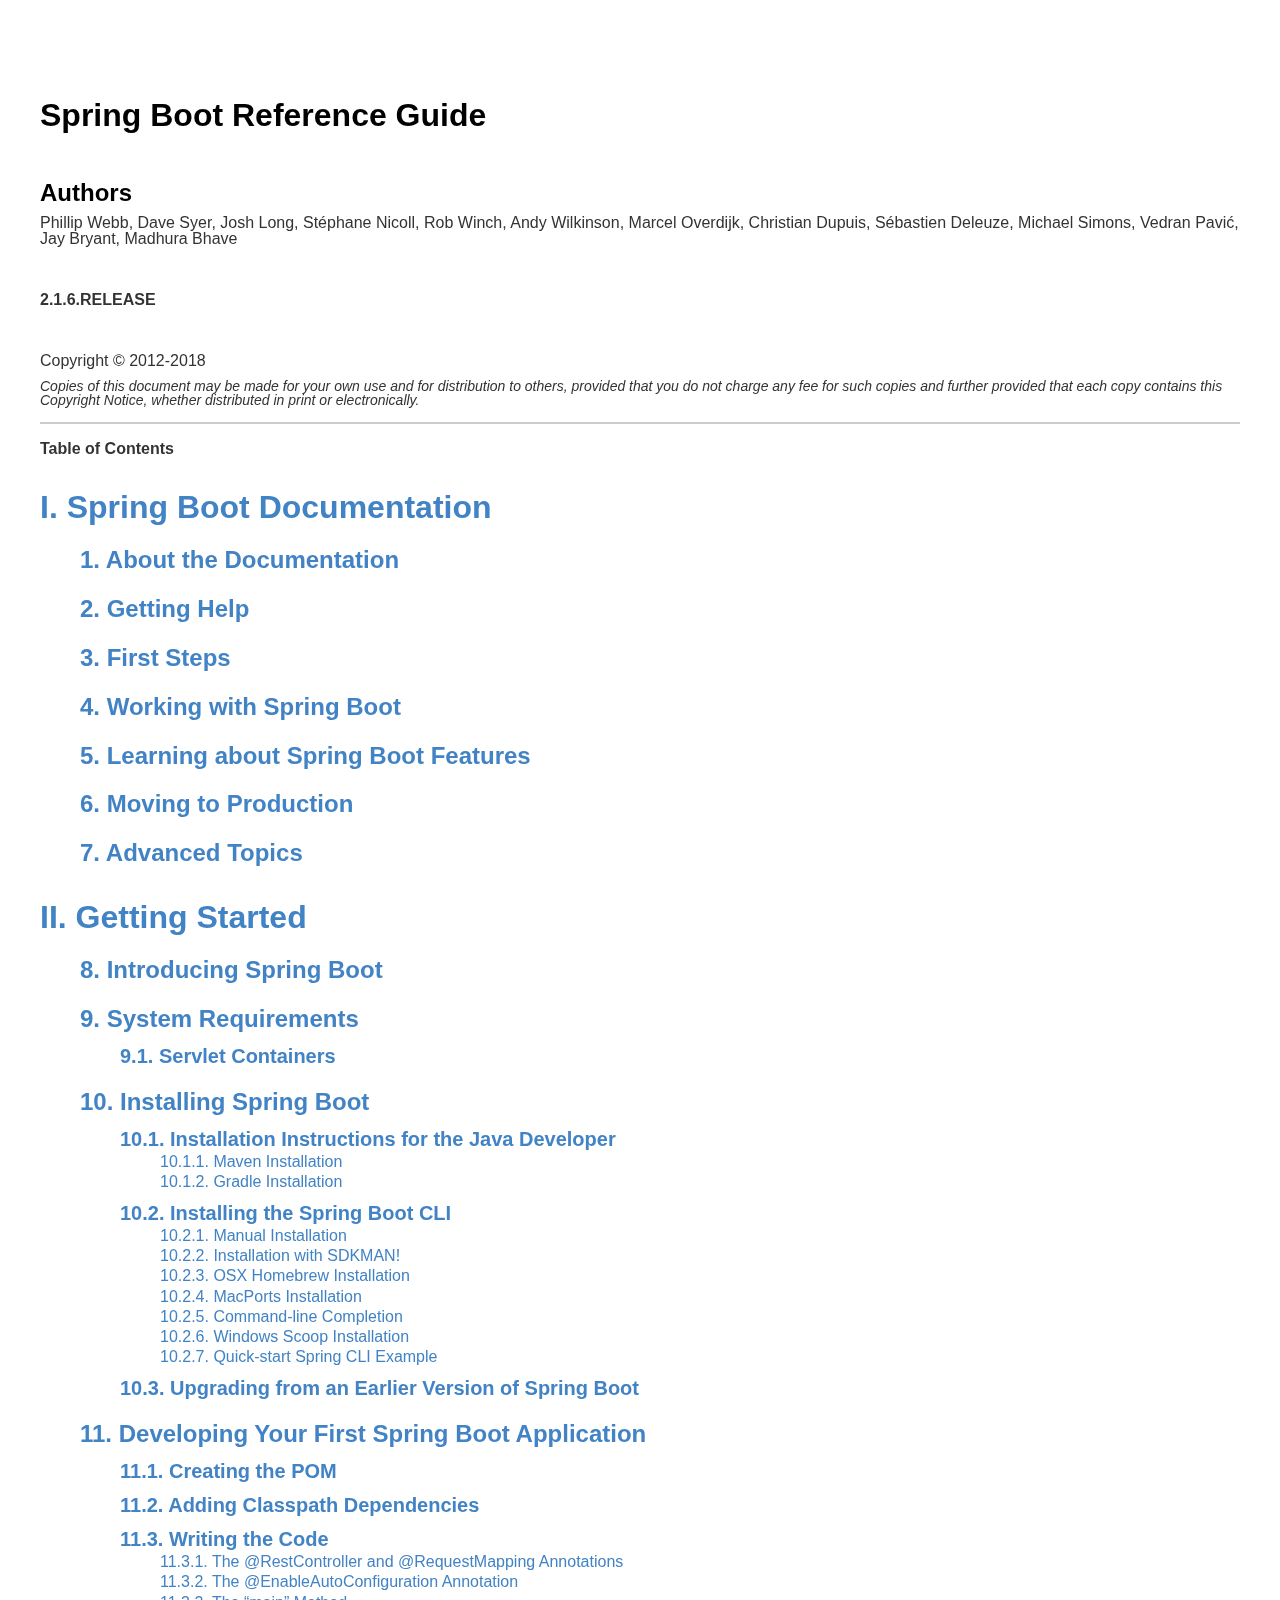
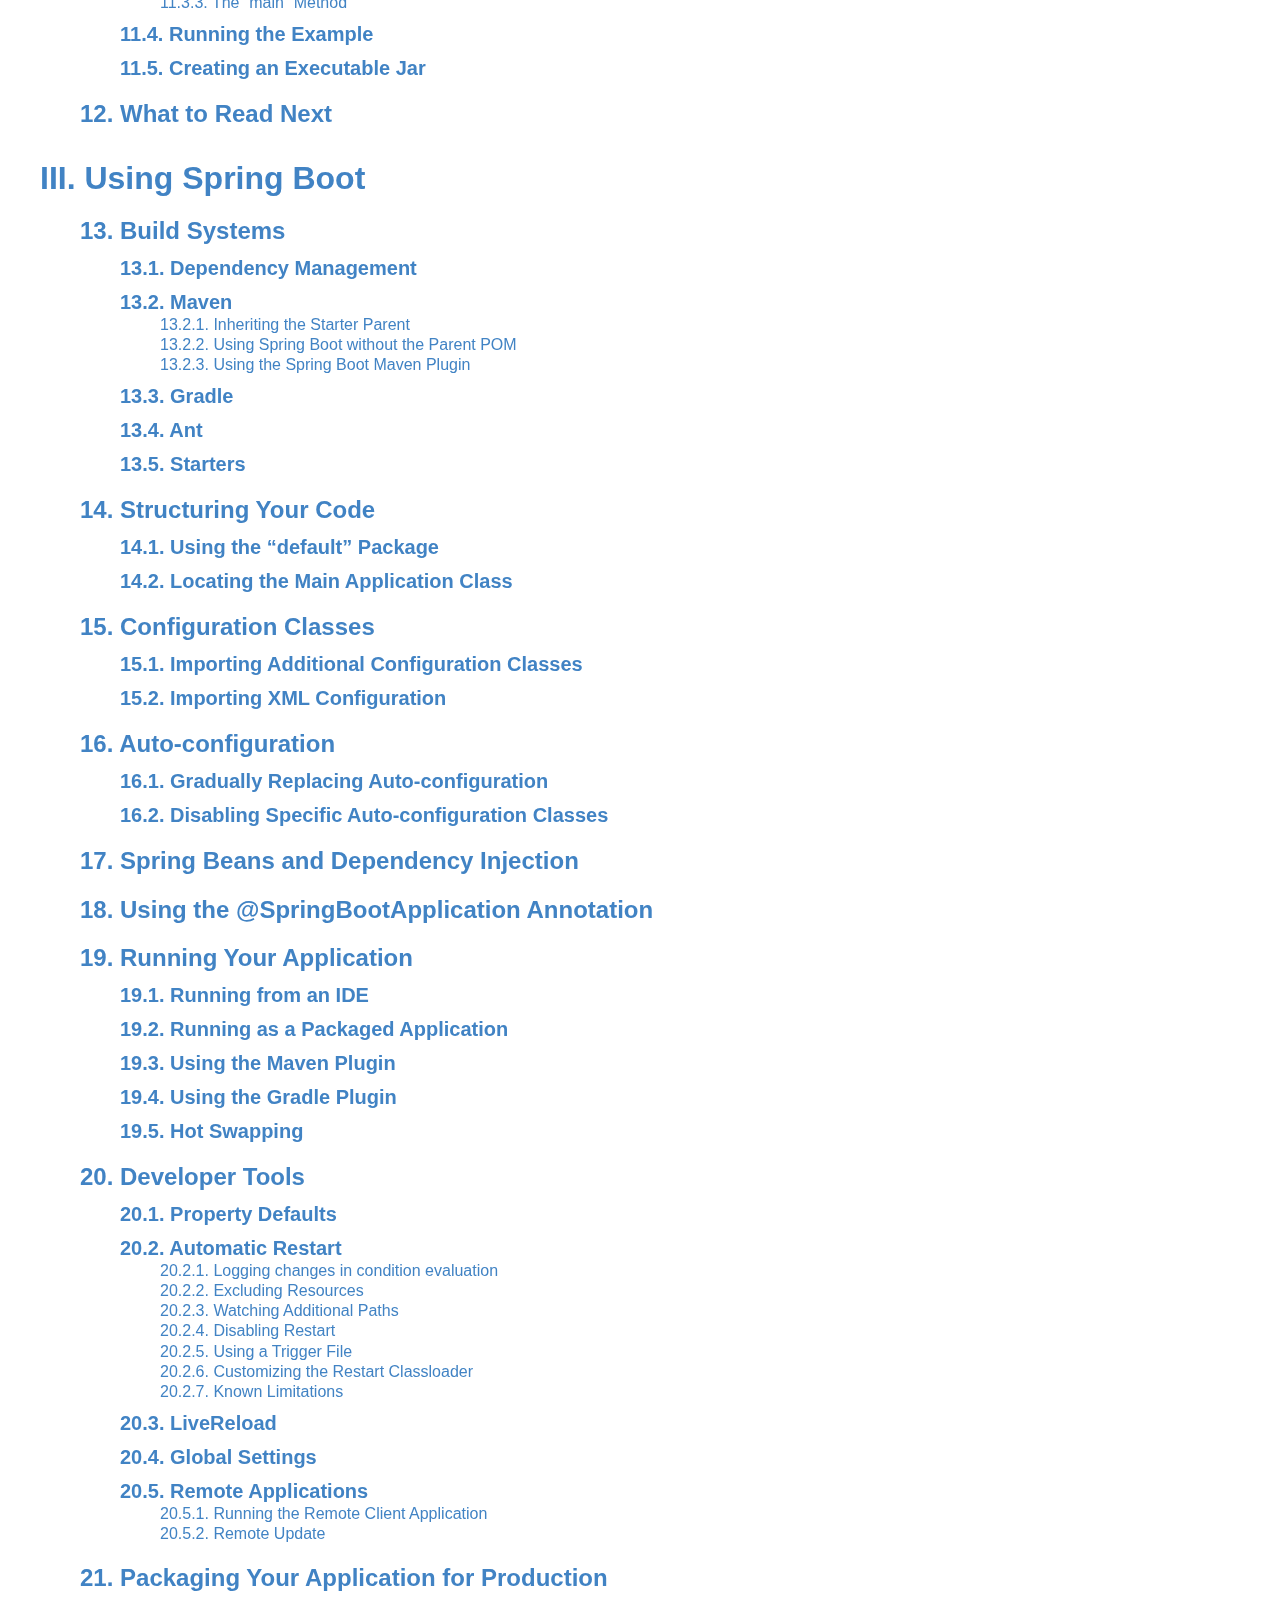
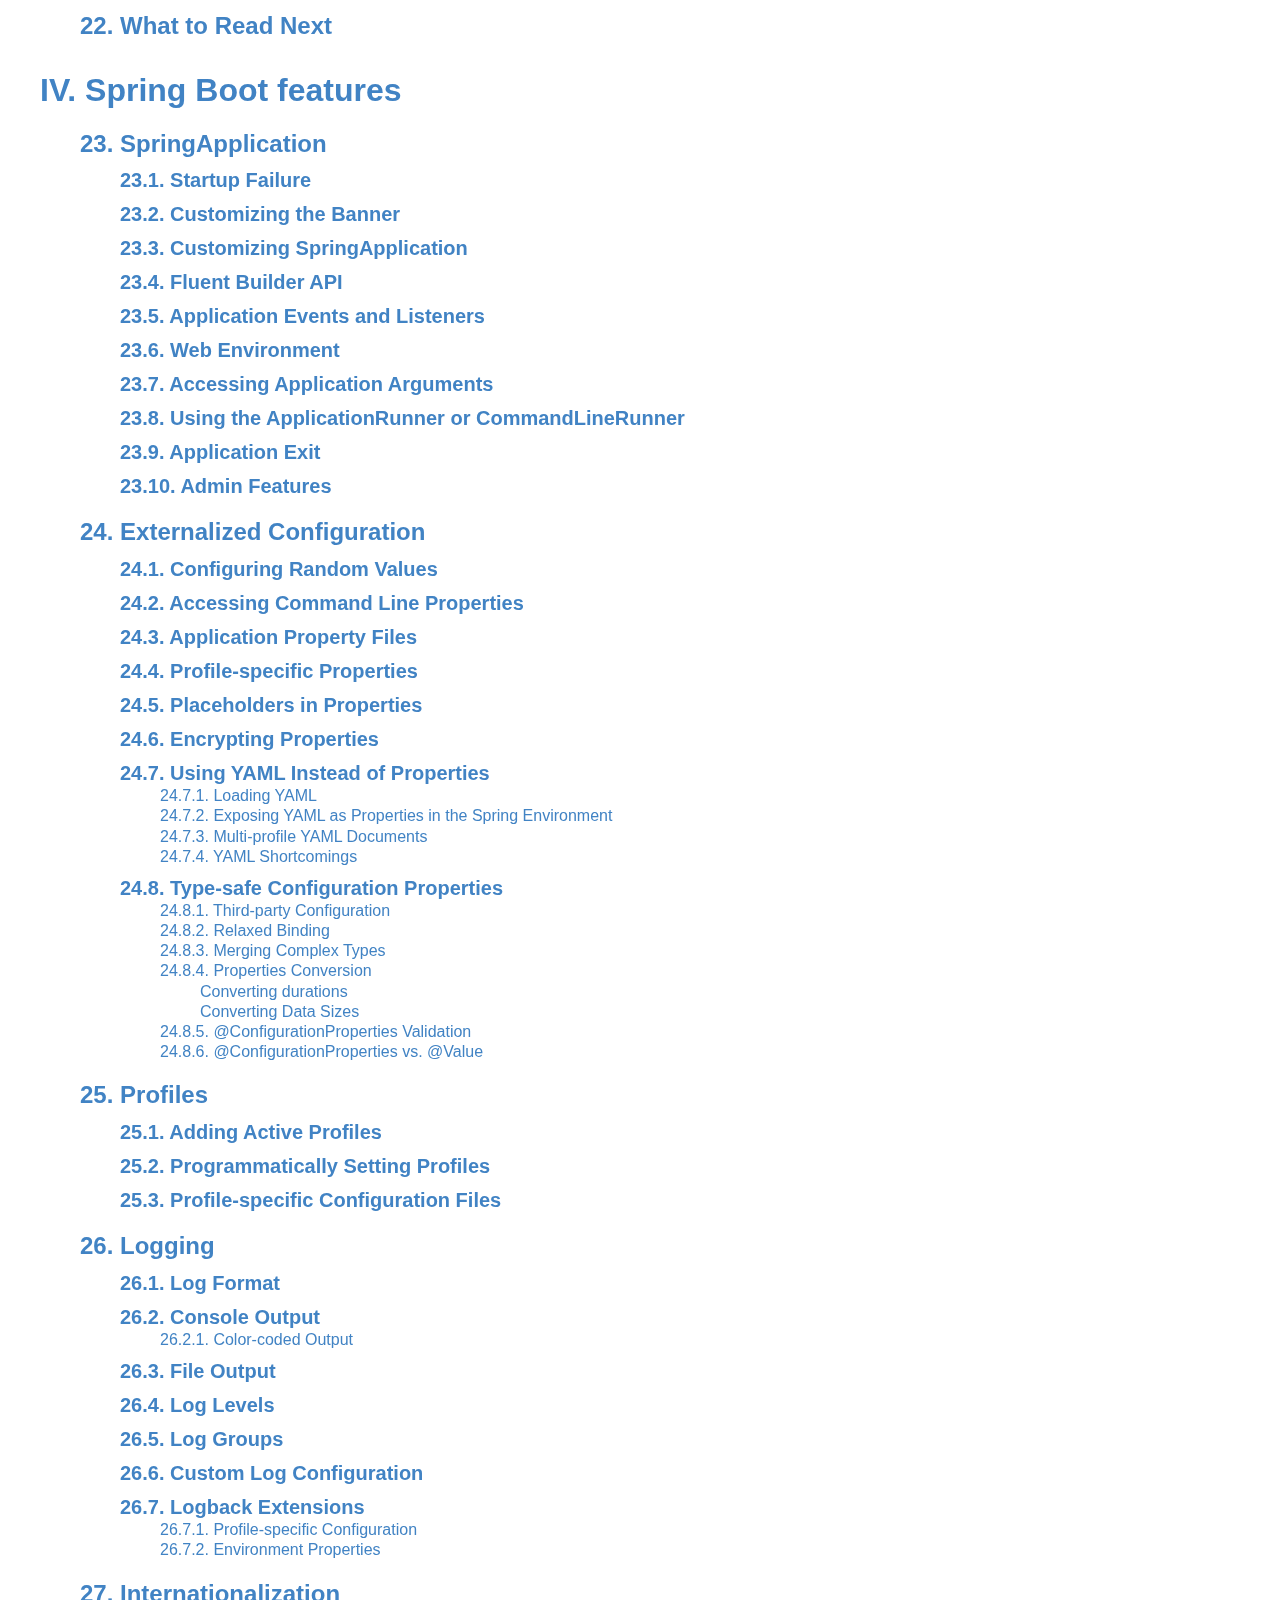
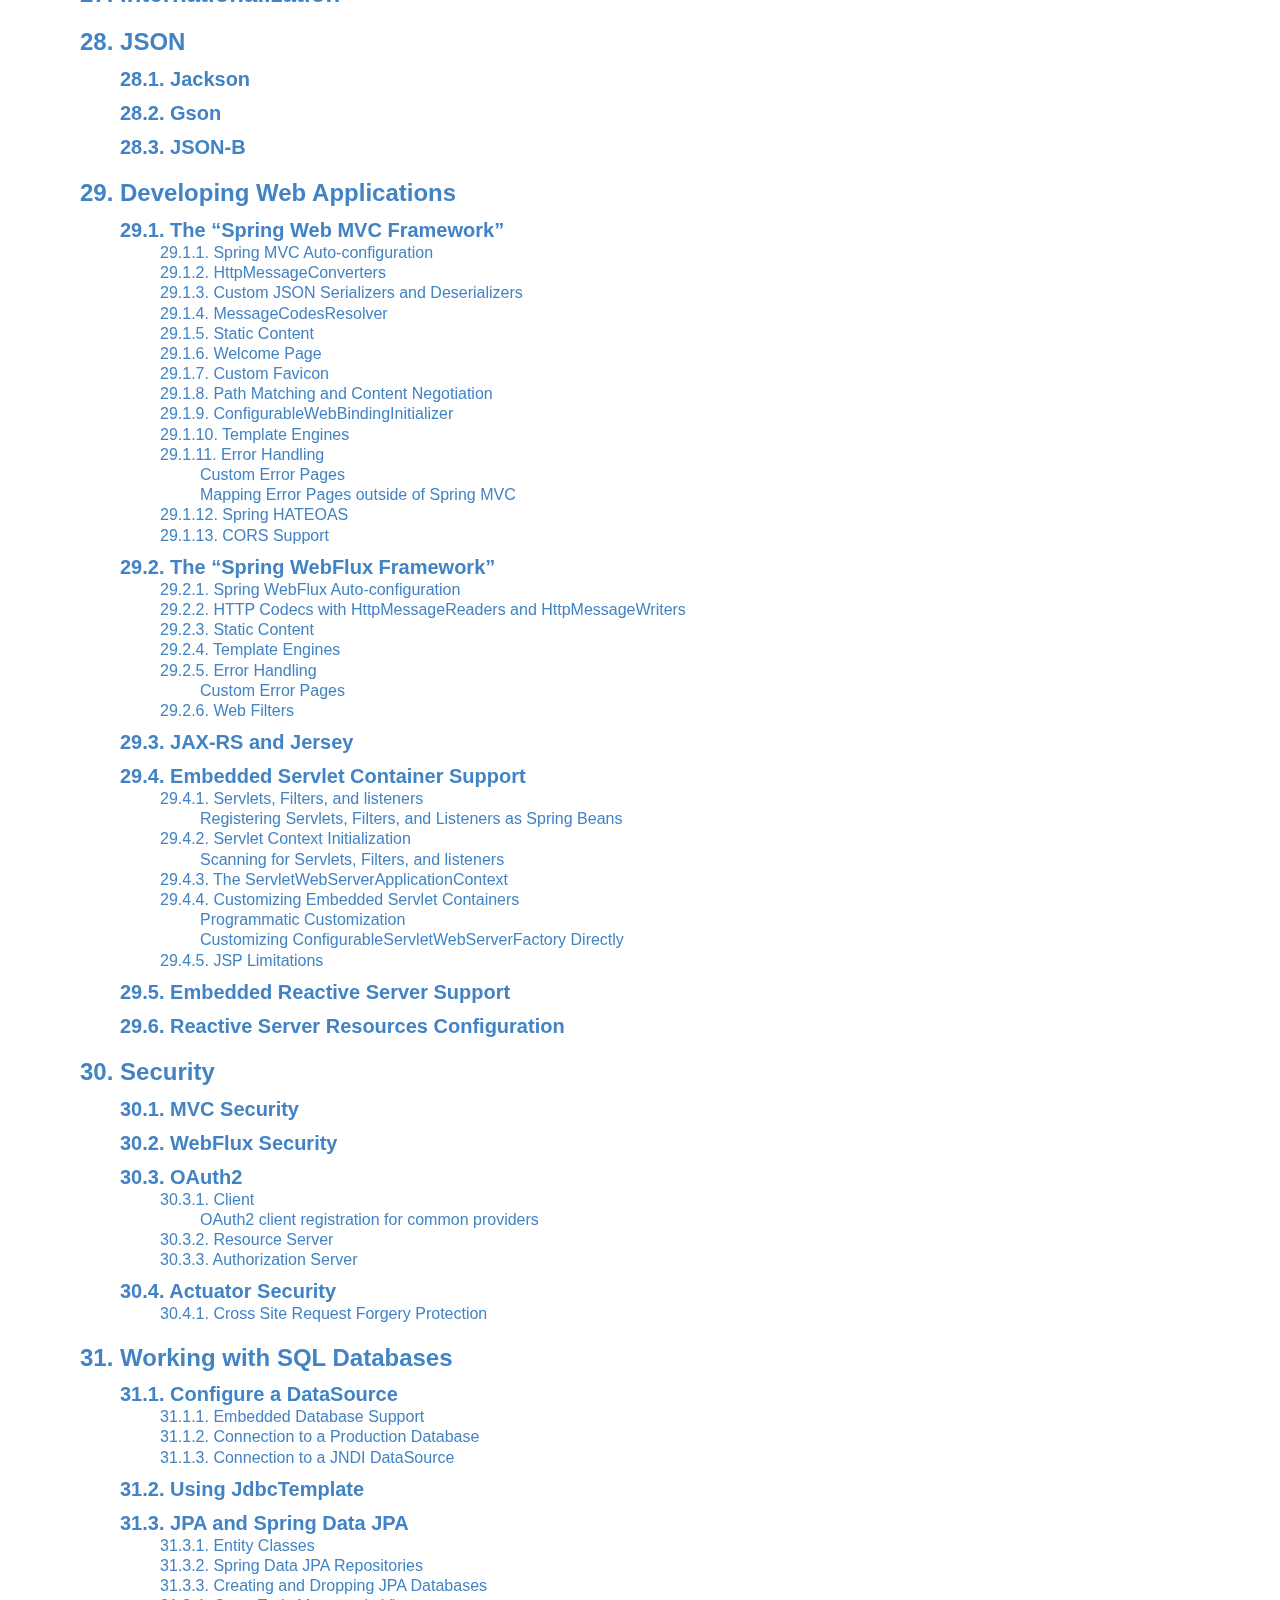
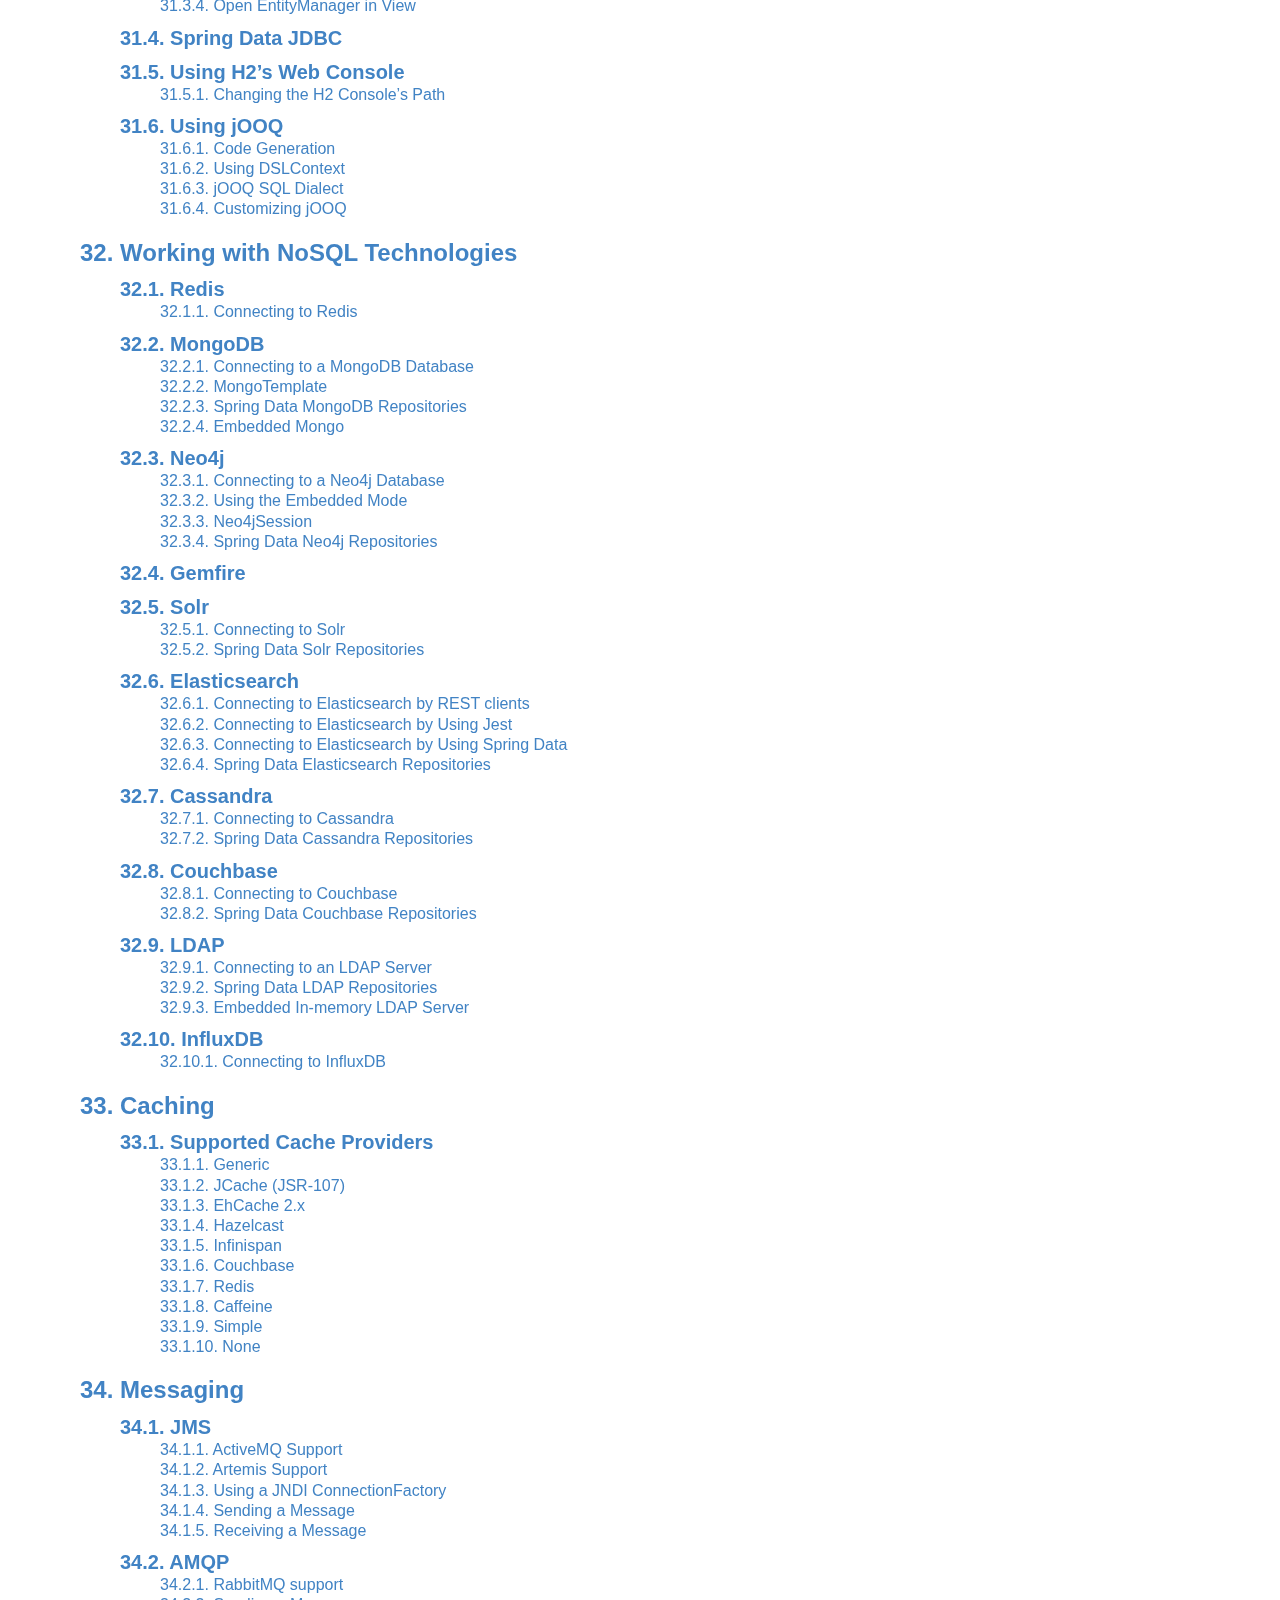
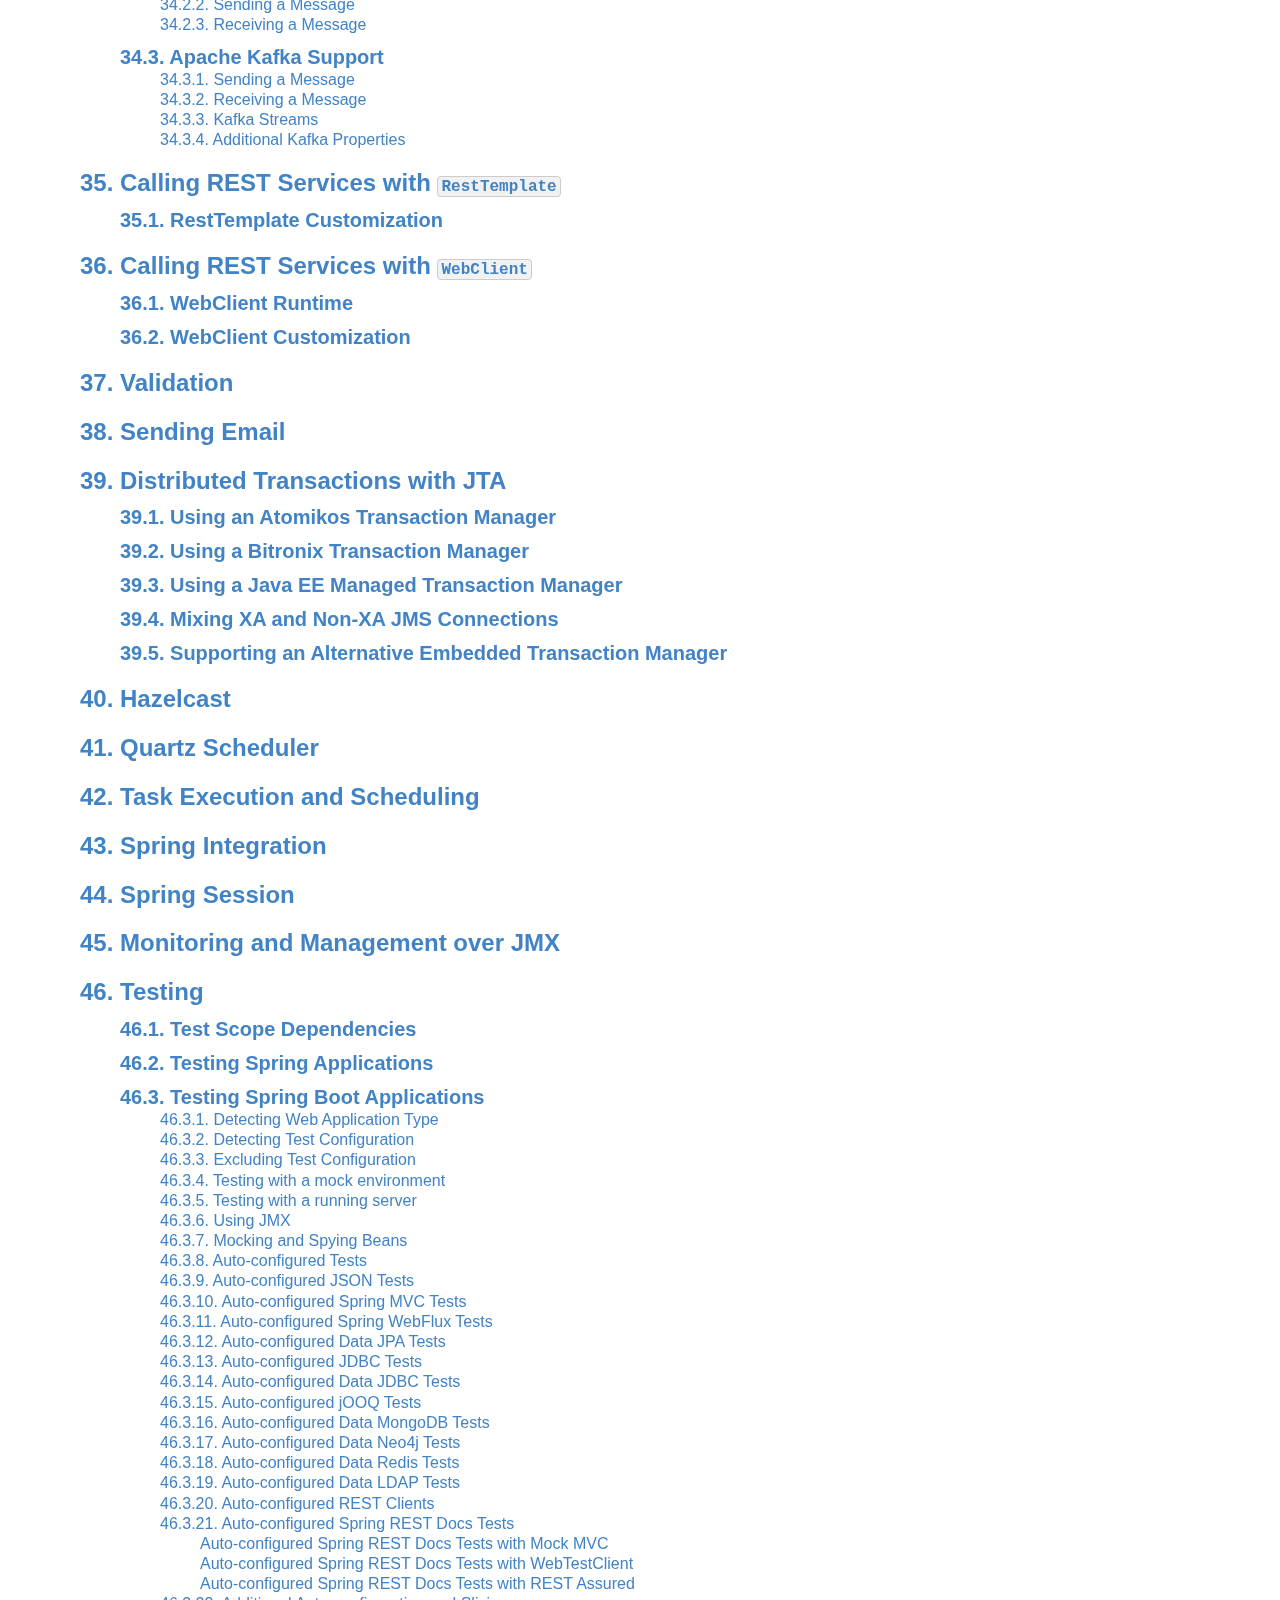
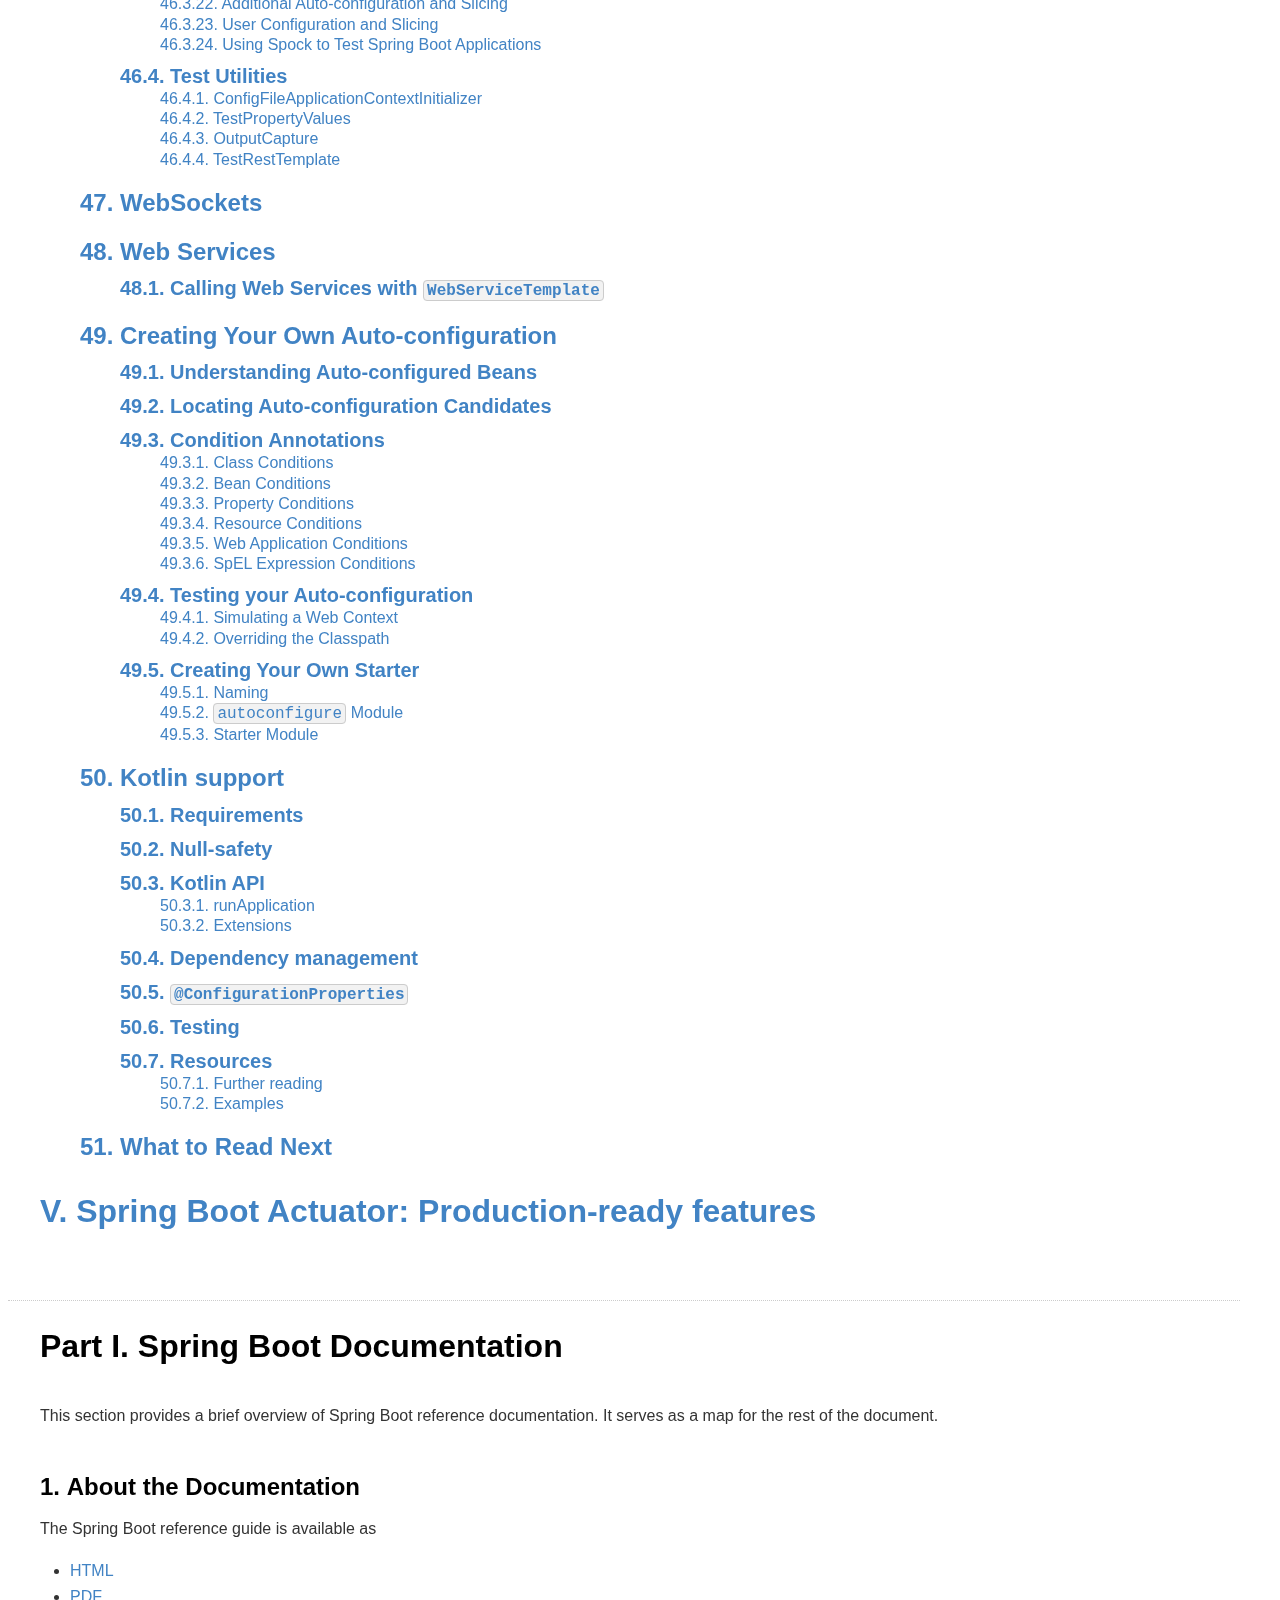
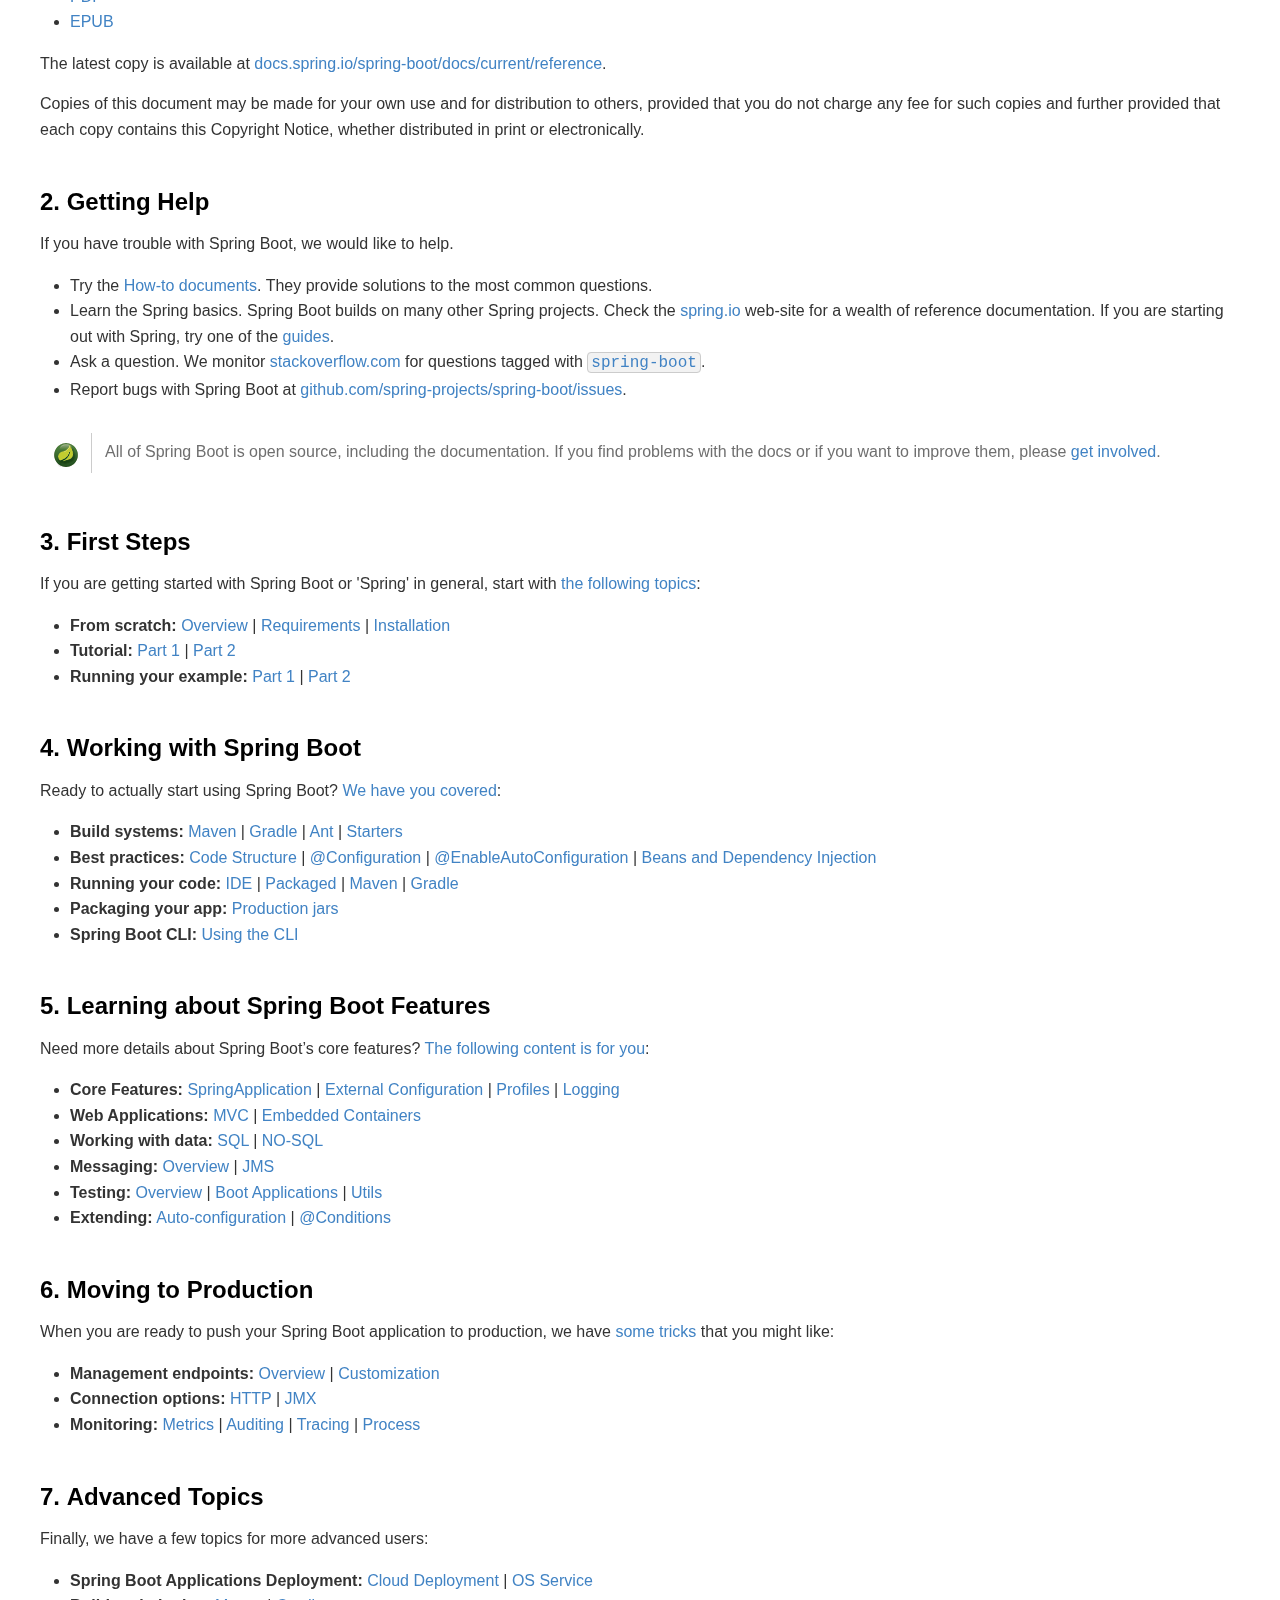
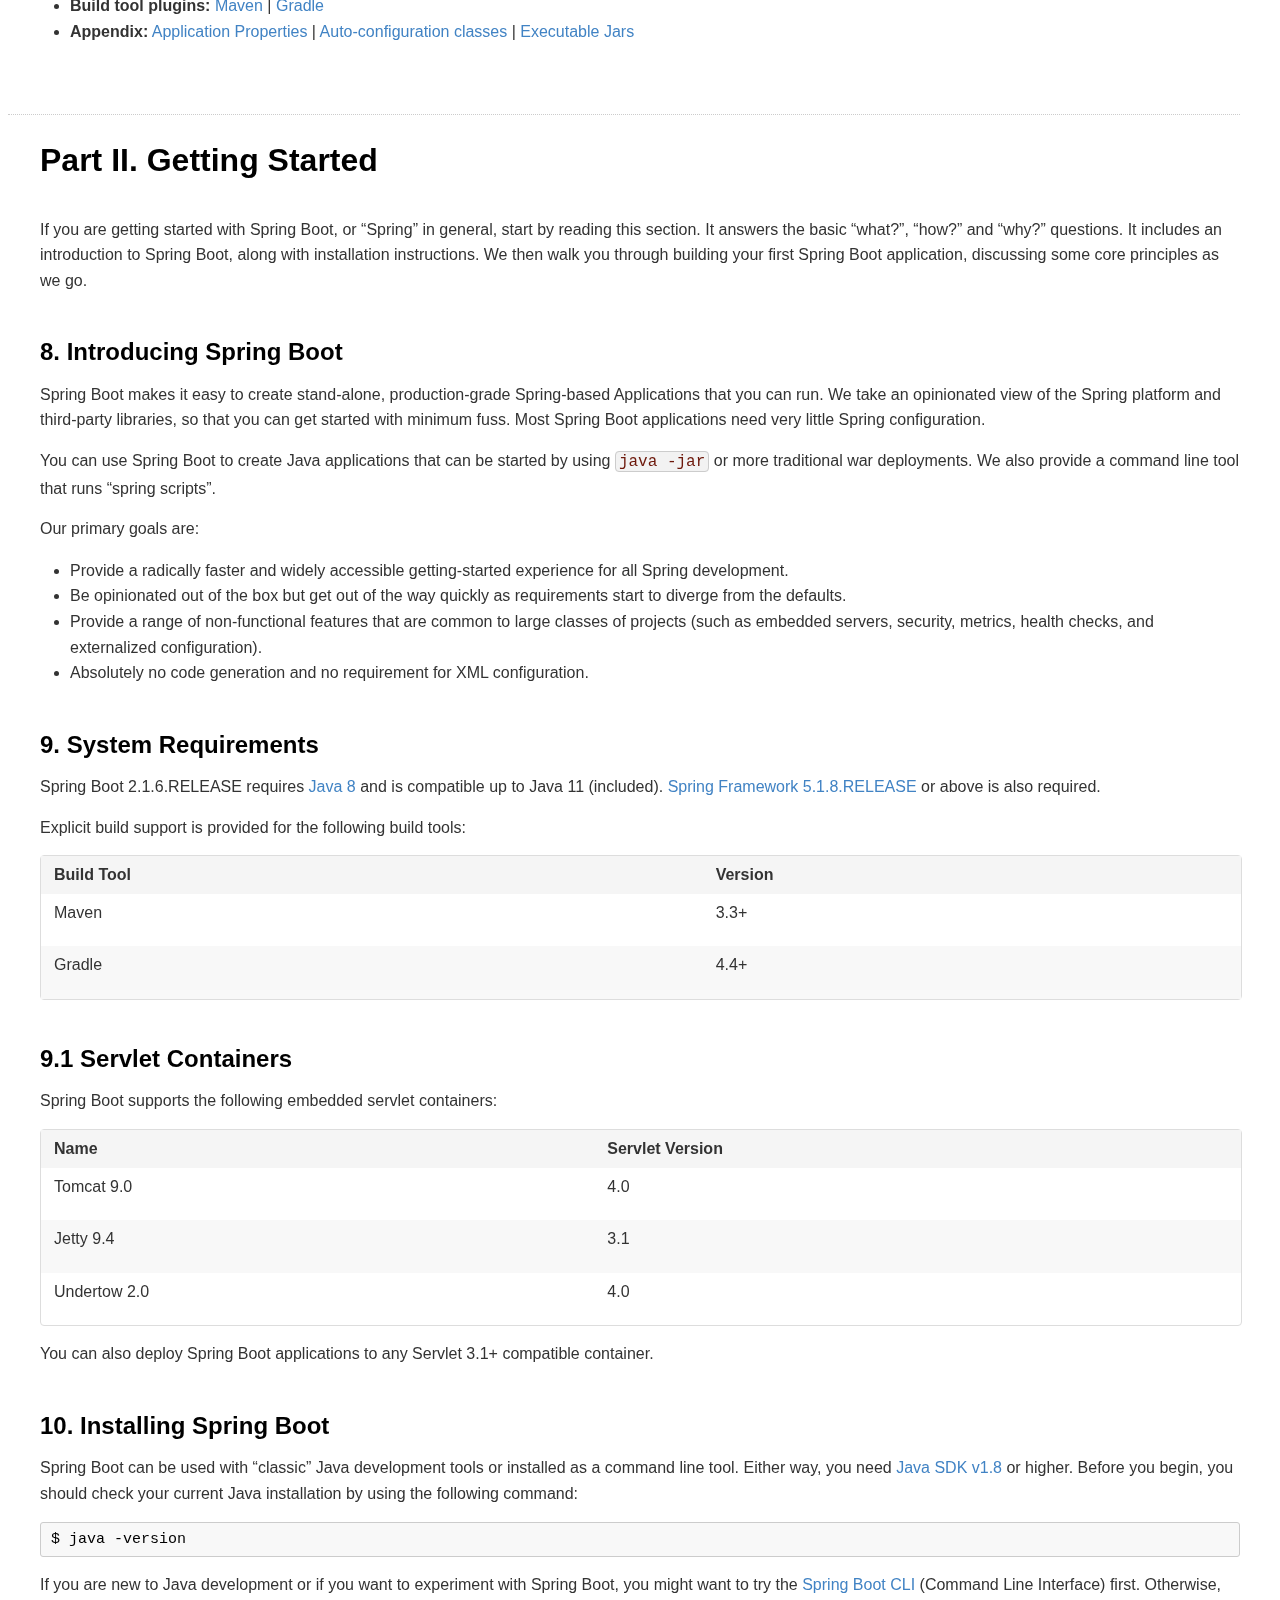
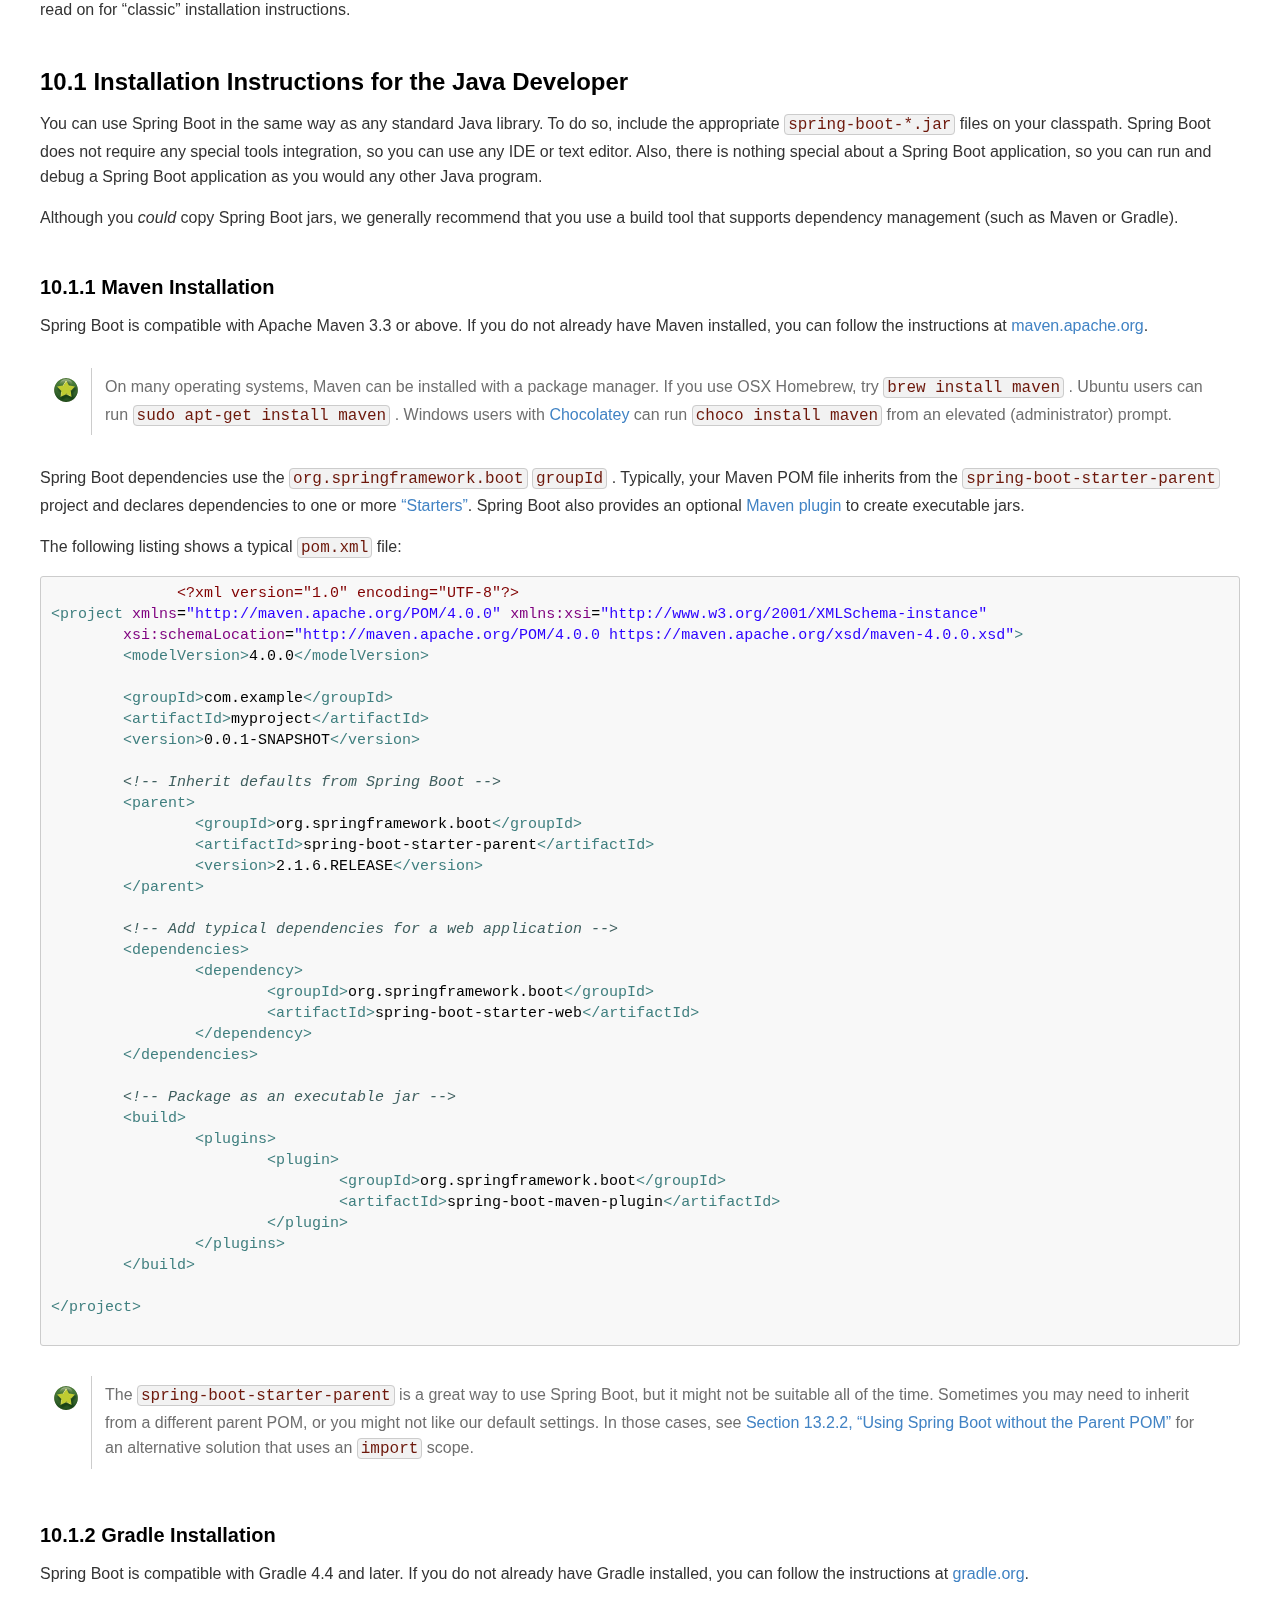
==== manual.html @ dc22542e "Add lifelong manual" ====
<!-- saved from url=(0069)https://docs.spring.io/spring-boot/docs/current/reference/htmlsingle/ -->
<html>
<head>
<meta charset="UTF-8">
<title>Lifelong Manual</title>
<!-- favicons -->
<link rel="apple-touch-icon" sizes="180x180" href="img/favicon/apple-touch-icon.png">
<link rel="icon" type="image/png" sizes="32x32" href="img/favicon/favicon-32x32.png">
<link rel="icon" type="image/png" sizes="16x16" href="img/favicon/favicon-16x16.png">
<link rel="manifest" href="img/favicon/site.webmanifest">
<link rel="mask-icon" href="img/favicon/safari-pinned-tab.svg" color="#5bbad5">
<meta name="msapplication-TileColor" content="#00aba9">
<meta name="theme-color" content="#ffffff">
<!-- Google Analytics -->
<script>
  (function(i, s, o, g, r, a, m) {
    i['GoogleAnalyticsObject'] = r;
    i[r] = i[r] || function() {
      (i[r].q = i[r].q || []).push(arguments)
    }, i[r].l = 1 * new Date();
    a = s.createElement(o), m = s.getElementsByTagName(o)[0];
    a.async = 1;
    a.src = g;
    m.parentNode.insertBefore(a, m)
  })(window, document, 'script', 'https://www.google-analytics.com/analytics.js', 'ga');

  ga('create', 'UA-XXXXX-Y', 'auto');
  ga('send', 'pageview');
</script>
<!-- End Google Analytics -->
<!-- stylesheets -->
<link rel="stylesheet" type="text/css" href="css/font-awesome.min.css">
<link rel="stylesheet" type="text/css" href="css/proxima-nova-soft.css">
<link rel="stylesheet" type="text/css" href="css/application.css">
<link rel="stylesheet" type="text/css" href="css/manual.css">
<!-- javascripts -->
<script src="https://code.jquery.com/jquery-3.4.1.min.js" integrity="sha256-CSXorXvZcTkaix6Yvo6HppcZGetbYMGWSFlBw8HfCJo=" crossorigin="anonymous"></script>
<script type="text/javascript" charset="utf-8">
  
</script>
</head>
<body bgcolor="white" text="black" link="#0000FF" vlink="#840084" alink="#0000FF">
  <div lang="en" class="book">
    <div class="titlepage">
      <div>
        <div>
          <h1 class="title">
            <a name="d0e3"></a>Spring Boot Reference Guide
          </h1>
        </div>
        <div>
          <div xmlns:d="http://docbook.org/ns/docbook" class="authorgroup">
            <h2>Authors</h2>
            <span class="author"><span class="firstname">Phillip</span> <span class="surname">Webb</span></span>, <span class="author"><span
              class="firstname">Dave</span> <span class="surname">Syer</span></span>, <span class="author"><span class="firstname">Josh</span> <span
              class="surname">Long</span></span>, <span class="author"><span class="firstname">Stéphane</span> <span class="surname">Nicoll</span></span>, <span
              class="author"><span class="firstname">Rob</span> <span class="surname">Winch</span></span>, <span class="author"><span
              class="firstname">Andy</span> <span class="surname">Wilkinson</span></span>, <span class="author"><span class="firstname">Marcel</span>
              <span class="surname">Overdijk</span></span>, <span class="author"><span class="firstname">Christian</span> <span class="surname">Dupuis</span></span>,
            <span class="author"><span class="firstname">Sébastien</span> <span class="surname">Deleuze</span></span>, <span class="author"><span
              class="firstname">Michael</span> <span class="surname">Simons</span></span>, <span class="author"><span class="firstname">Vedran</span>
              <span class="surname">Pavi&#263;</span></span>, <span class="author"><span class="firstname">Jay</span> <span class="surname">Bryant</span></span>,
            <span class="author"><span class="firstname">Madhura</span> <span class="surname">Bhave</span></span>
          </div>
        </div>
        <div>
          <p class="releaseinfo">2.1.6.RELEASE</p>
        </div>
        <div>
          <p class="copyright">Copyright © 2012-2018</p>
        </div>
        <div>
          <div class="legalnotice">
            <a name="d0e134" href="https://docs.spring.io/spring-boot/docs/current/reference/htmlsingle/#d0e134"></a>
            <p>Copies of this document may be made for your own use and for distribution to others, provided that you do not charge any fee for
              such copies and further provided that each copy contains this Copyright Notice, whether distributed in print or electronically.</p>
          </div>
        </div>
      </div>
      <hr>
    </div>
    <div class="toc">
      <p>
        <b>Table of Contents</b>
      </p>
      <dl class="toc">
        <dt>
          <span class="part"><a href="https://docs.spring.io/spring-boot/docs/current/reference/htmlsingle/#boot-documentation">I. Spring
              Boot Documentation</a></span>
        </dt>
        <dd>
          <dl>
            <dt>
              <span class="chapter"><a href="https://docs.spring.io/spring-boot/docs/current/reference/htmlsingle/#boot-documentation-about">1.
                  About the Documentation</a></span>
            </dt>
            <dt>
              <span class="chapter"><a
                href="https://docs.spring.io/spring-boot/docs/current/reference/htmlsingle/#boot-documentation-getting-help">2. Getting Help</a></span>
            </dt>
            <dt>
              <span class="chapter"><a
                href="https://docs.spring.io/spring-boot/docs/current/reference/htmlsingle/#boot-documentation-first-steps">3. First Steps</a></span>
            </dt>
            <dt>
              <span class="chapter"><a href="https://docs.spring.io/spring-boot/docs/current/reference/htmlsingle/#_working_with_spring_boot">4.
                  Working with Spring Boot</a></span>
            </dt>
            <dt>
              <span class="chapter"><a
                href="https://docs.spring.io/spring-boot/docs/current/reference/htmlsingle/#_learning_about_spring_boot_features">5. Learning
                  about Spring Boot Features</a></span>
            </dt>
            <dt>
              <span class="chapter"><a href="https://docs.spring.io/spring-boot/docs/current/reference/htmlsingle/#_moving_to_production">6.
                  Moving to Production</a></span>
            </dt>
            <dt>
              <span class="chapter"><a href="https://docs.spring.io/spring-boot/docs/current/reference/htmlsingle/#_advanced_topics">7.
                  Advanced Topics</a></span>
            </dt>
          </dl>
        </dd>
        <dt>
          <span class="part"><a href="https://docs.spring.io/spring-boot/docs/current/reference/htmlsingle/#getting-started">II. Getting
              Started</a></span>
        </dt>
        <dd>
          <dl>
            <dt>
              <span class="chapter"><a
                href="https://docs.spring.io/spring-boot/docs/current/reference/htmlsingle/#getting-started-introducing-spring-boot">8.
                  Introducing Spring Boot</a></span>
            </dt>
            <dt>
              <span class="chapter"><a
                href="https://docs.spring.io/spring-boot/docs/current/reference/htmlsingle/#getting-started-system-requirements">9. System
                  Requirements</a></span>
            </dt>
            <dd>
              <dl>
                <dt>
                  <span class="section"><a
                    href="https://docs.spring.io/spring-boot/docs/current/reference/htmlsingle/#getting-started-system-requirements-servlet-containers">9.1.
                      Servlet Containers</a></span>
                </dt>
              </dl>
            </dd>
            <dt>
              <span class="chapter"><a
                href="https://docs.spring.io/spring-boot/docs/current/reference/htmlsingle/#getting-started-installing-spring-boot">10. Installing
                  Spring Boot</a></span>
            </dt>
            <dd>
              <dl>
                <dt>
                  <span class="section"><a
                    href="https://docs.spring.io/spring-boot/docs/current/reference/htmlsingle/#getting-started-installation-instructions-for-java">10.1.
                      Installation Instructions for the Java Developer</a></span>
                </dt>
                <dd>
                  <dl>
                    <dt>
                      <span class="section"><a
                        href="https://docs.spring.io/spring-boot/docs/current/reference/htmlsingle/#getting-started-maven-installation">10.1.1.
                          Maven Installation</a></span>
                    </dt>
                    <dt>
                      <span class="section"><a
                        href="https://docs.spring.io/spring-boot/docs/current/reference/htmlsingle/#getting-started-gradle-installation">10.1.2.
                          Gradle Installation</a></span>
                    </dt>
                  </dl>
                </dd>
                <dt>
                  <span class="section"><a
                    href="https://docs.spring.io/spring-boot/docs/current/reference/htmlsingle/#getting-started-installing-the-cli">10.2.
                      Installing the Spring Boot CLI</a></span>
                </dt>
                <dd>
                  <dl>
                    <dt>
                      <span class="section"><a
                        href="https://docs.spring.io/spring-boot/docs/current/reference/htmlsingle/#getting-started-manual-cli-installation">10.2.1.
                          Manual Installation</a></span>
                    </dt>
                    <dt>
                      <span class="section"><a
                        href="https://docs.spring.io/spring-boot/docs/current/reference/htmlsingle/#getting-started-sdkman-cli-installation">10.2.2.
                          Installation with SDKMAN!</a></span>
                    </dt>
                    <dt>
                      <span class="section"><a
                        href="https://docs.spring.io/spring-boot/docs/current/reference/htmlsingle/#getting-started-homebrew-cli-installation">10.2.3.
                          OSX Homebrew Installation</a></span>
                    </dt>
                    <dt>
                      <span class="section"><a
                        href="https://docs.spring.io/spring-boot/docs/current/reference/htmlsingle/#getting-started-macports-cli-installation">10.2.4.
                          MacPorts Installation</a></span>
                    </dt>
                    <dt>
                      <span class="section"><a
                        href="https://docs.spring.io/spring-boot/docs/current/reference/htmlsingle/#getting-started-cli-command-line-completion">10.2.5.
                          Command-line Completion</a></span>
                    </dt>
                    <dt>
                      <span class="section"><a
                        href="https://docs.spring.io/spring-boot/docs/current/reference/htmlsingle/#getting-started-scoop-cli-installation">10.2.6.
                          Windows Scoop Installation</a></span>
                    </dt>
                    <dt>
                      <span class="section"><a
                        href="https://docs.spring.io/spring-boot/docs/current/reference/htmlsingle/#getting-started-cli-example">10.2.7.
                          Quick-start Spring CLI Example</a></span>
                    </dt>
                  </dl>
                </dd>
                <dt>
                  <span class="section"><a
                    href="https://docs.spring.io/spring-boot/docs/current/reference/htmlsingle/#getting-started-upgrading-from-an-earlier-version">10.3.
                      Upgrading from an Earlier Version of Spring Boot</a></span>
                </dt>
              </dl>
            </dd>
            <dt>
              <span class="chapter"><a
                href="https://docs.spring.io/spring-boot/docs/current/reference/htmlsingle/#getting-started-first-application">11. Developing Your
                  First Spring Boot Application</a></span>
            </dt>
            <dd>
              <dl>
                <dt>
                  <span class="section"><a
                    href="https://docs.spring.io/spring-boot/docs/current/reference/htmlsingle/#getting-started-first-application-pom">11.1.
                      Creating the POM</a></span>
                </dt>
                <dt>
                  <span class="section"><a
                    href="https://docs.spring.io/spring-boot/docs/current/reference/htmlsingle/#getting-started-first-application-dependencies">11.2.
                      Adding Classpath Dependencies</a></span>
                </dt>
                <dt>
                  <span class="section"><a
                    href="https://docs.spring.io/spring-boot/docs/current/reference/htmlsingle/#getting-started-first-application-code">11.3.
                      Writing the Code</a></span>
                </dt>
                <dd>
                  <dl>
                    <dt>
                      <span class="section"><a
                        href="https://docs.spring.io/spring-boot/docs/current/reference/htmlsingle/#getting-started-first-application-annotations">11.3.1.
                          The @RestController and @RequestMapping Annotations</a></span>
                    </dt>
                    <dt>
                      <span class="section"><a
                        href="https://docs.spring.io/spring-boot/docs/current/reference/htmlsingle/#getting-started-first-application-auto-configuration">11.3.2.
                          The @EnableAutoConfiguration Annotation</a></span>
                    </dt>
                    <dt>
                      <span class="section"><a
                        href="https://docs.spring.io/spring-boot/docs/current/reference/htmlsingle/#getting-started-first-application-main-method">11.3.3.
                          The “main” Method</a></span>
                    </dt>
                  </dl>
                </dd>
                <dt>
                  <span class="section"><a
                    href="https://docs.spring.io/spring-boot/docs/current/reference/htmlsingle/#getting-started-first-application-run">11.4.
                      Running the Example</a></span>
                </dt>
                <dt>
                  <span class="section"><a
                    href="https://docs.spring.io/spring-boot/docs/current/reference/htmlsingle/#getting-started-first-application-executable-jar">11.5.
                      Creating an Executable Jar</a></span>
                </dt>
              </dl>
            </dd>
            <dt>
              <span class="chapter"><a href="https://docs.spring.io/spring-boot/docs/current/reference/htmlsingle/#getting-started-whats-next">12.
                  What to Read Next</a></span>
            </dt>
          </dl>
        </dd>
        <dt>
          <span class="part"><a href="https://docs.spring.io/spring-boot/docs/current/reference/htmlsingle/#using-boot">III. Using Spring
              Boot</a></span>
        </dt>
        <dd>
          <dl>
            <dt>
              <span class="chapter"><a href="https://docs.spring.io/spring-boot/docs/current/reference/htmlsingle/#using-boot-build-systems">13.
                  Build Systems</a></span>
            </dt>
            <dd>
              <dl>
                <dt>
                  <span class="section"><a
                    href="https://docs.spring.io/spring-boot/docs/current/reference/htmlsingle/#using-boot-dependency-management">13.1. Dependency
                      Management</a></span>
                </dt>
                <dt>
                  <span class="section"><a href="https://docs.spring.io/spring-boot/docs/current/reference/htmlsingle/#using-boot-maven">13.2.
                      Maven</a></span>
                </dt>
                <dd>
                  <dl>
                    <dt>
                      <span class="section"><a
                        href="https://docs.spring.io/spring-boot/docs/current/reference/htmlsingle/#using-boot-maven-parent-pom">13.2.1.
                          Inheriting the Starter Parent</a></span>
                    </dt>
                    <dt>
                      <span class="section"><a
                        href="https://docs.spring.io/spring-boot/docs/current/reference/htmlsingle/#using-boot-maven-without-a-parent">13.2.2.
                          Using Spring Boot without the Parent POM</a></span>
                    </dt>
                    <dt>
                      <span class="section"><a
                        href="https://docs.spring.io/spring-boot/docs/current/reference/htmlsingle/#using-boot-maven-plugin">13.2.3. Using the
                          Spring Boot Maven Plugin</a></span>
                    </dt>
                  </dl>
                </dd>
                <dt>
                  <span class="section"><a href="https://docs.spring.io/spring-boot/docs/current/reference/htmlsingle/#using-boot-gradle">13.3.
                      Gradle</a></span>
                </dt>
                <dt>
                  <span class="section"><a href="https://docs.spring.io/spring-boot/docs/current/reference/htmlsingle/#using-boot-ant">13.4.
                      Ant</a></span>
                </dt>
                <dt>
                  <span class="section"><a href="https://docs.spring.io/spring-boot/docs/current/reference/htmlsingle/#using-boot-starter">13.5.
                      Starters</a></span>
                </dt>
              </dl>
            </dd>
            <dt>
              <span class="chapter"><a
                href="https://docs.spring.io/spring-boot/docs/current/reference/htmlsingle/#using-boot-structuring-your-code">14. Structuring Your
                  Code</a></span>
            </dt>
            <dd>
              <dl>
                <dt>
                  <span class="section"><a
                    href="https://docs.spring.io/spring-boot/docs/current/reference/htmlsingle/#using-boot-using-the-default-package">14.1. Using
                      the “default” Package</a></span>
                </dt>
                <dt>
                  <span class="section"><a
                    href="https://docs.spring.io/spring-boot/docs/current/reference/htmlsingle/#using-boot-locating-the-main-class">14.2. Locating
                      the Main Application Class</a></span>
                </dt>
              </dl>
            </dd>
            <dt>
              <span class="chapter"><a
                href="https://docs.spring.io/spring-boot/docs/current/reference/htmlsingle/#using-boot-configuration-classes">15. Configuration
                  Classes</a></span>
            </dt>
            <dd>
              <dl>
                <dt>
                  <span class="section"><a
                    href="https://docs.spring.io/spring-boot/docs/current/reference/htmlsingle/#using-boot-importing-configuration">15.1.
                      Importing Additional Configuration Classes</a></span>
                </dt>
                <dt>
                  <span class="section"><a
                    href="https://docs.spring.io/spring-boot/docs/current/reference/htmlsingle/#using-boot-importing-xml-configuration">15.2.
                      Importing XML Configuration</a></span>
                </dt>
              </dl>
            </dd>
            <dt>
              <span class="chapter"><a
                href="https://docs.spring.io/spring-boot/docs/current/reference/htmlsingle/#using-boot-auto-configuration">16. Auto-configuration</a></span>
            </dt>
            <dd>
              <dl>
                <dt>
                  <span class="section"><a
                    href="https://docs.spring.io/spring-boot/docs/current/reference/htmlsingle/#using-boot-replacing-auto-configuration">16.1.
                      Gradually Replacing Auto-configuration</a></span>
                </dt>
                <dt>
                  <span class="section"><a
                    href="https://docs.spring.io/spring-boot/docs/current/reference/htmlsingle/#using-boot-disabling-specific-auto-configuration">16.2.
                      Disabling Specific Auto-configuration Classes</a></span>
                </dt>
              </dl>
            </dd>
            <dt>
              <span class="chapter"><a
                href="https://docs.spring.io/spring-boot/docs/current/reference/htmlsingle/#using-boot-spring-beans-and-dependency-injection">17.
                  Spring Beans and Dependency Injection</a></span>
            </dt>
            <dt>
              <span class="chapter"><a
                href="https://docs.spring.io/spring-boot/docs/current/reference/htmlsingle/#using-boot-using-springbootapplication-annotation">18.
                  Using the @SpringBootApplication Annotation</a></span>
            </dt>
            <dt>
              <span class="chapter"><a
                href="https://docs.spring.io/spring-boot/docs/current/reference/htmlsingle/#using-boot-running-your-application">19. Running Your
                  Application</a></span>
            </dt>
            <dd>
              <dl>
                <dt>
                  <span class="section"><a
                    href="https://docs.spring.io/spring-boot/docs/current/reference/htmlsingle/#using-boot-running-from-an-ide">19.1. Running from
                      an IDE</a></span>
                </dt>
                <dt>
                  <span class="section"><a
                    href="https://docs.spring.io/spring-boot/docs/current/reference/htmlsingle/#using-boot-running-as-a-packaged-application">19.2.
                      Running as a Packaged Application</a></span>
                </dt>
                <dt>
                  <span class="section"><a
                    href="https://docs.spring.io/spring-boot/docs/current/reference/htmlsingle/#using-boot-running-with-the-maven-plugin">19.3.
                      Using the Maven Plugin</a></span>
                </dt>
                <dt>
                  <span class="section"><a
                    href="https://docs.spring.io/spring-boot/docs/current/reference/htmlsingle/#using-boot-running-with-the-gradle-plugin">19.4.
                      Using the Gradle Plugin</a></span>
                </dt>
                <dt>
                  <span class="section"><a href="https://docs.spring.io/spring-boot/docs/current/reference/htmlsingle/#using-boot-hot-swapping">19.5.
                      Hot Swapping</a></span>
                </dt>
              </dl>
            </dd>
            <dt>
              <span class="chapter"><a href="https://docs.spring.io/spring-boot/docs/current/reference/htmlsingle/#using-boot-devtools">20.
                  Developer Tools</a></span>
            </dt>
            <dd>
              <dl>
                <dt>
                  <span class="section"><a
                    href="https://docs.spring.io/spring-boot/docs/current/reference/htmlsingle/#using-boot-devtools-property-defaults">20.1.
                      Property Defaults</a></span>
                </dt>
                <dt>
                  <span class="section"><a
                    href="https://docs.spring.io/spring-boot/docs/current/reference/htmlsingle/#using-boot-devtools-restart">20.2. Automatic
                      Restart</a></span>
                </dt>
                <dd>
                  <dl>
                    <dt>
                      <span class="section"><a
                        href="https://docs.spring.io/spring-boot/docs/current/reference/htmlsingle/#using-boot-devtools-restart-logging-condition-delta">20.2.1.
                          Logging changes in condition evaluation</a></span>
                    </dt>
                    <dt>
                      <span class="section"><a
                        href="https://docs.spring.io/spring-boot/docs/current/reference/htmlsingle/#using-boot-devtools-restart-exclude">20.2.2.
                          Excluding Resources</a></span>
                    </dt>
                    <dt>
                      <span class="section"><a
                        href="https://docs.spring.io/spring-boot/docs/current/reference/htmlsingle/#using-boot-devtools-restart-additional-paths">20.2.3.
                          Watching Additional Paths</a></span>
                    </dt>
                    <dt>
                      <span class="section"><a
                        href="https://docs.spring.io/spring-boot/docs/current/reference/htmlsingle/#using-boot-devtools-restart-disable">20.2.4.
                          Disabling Restart</a></span>
                    </dt>
                    <dt>
                      <span class="section"><a
                        href="https://docs.spring.io/spring-boot/docs/current/reference/htmlsingle/#using-boot-devtools-restart-triggerfile">20.2.5.
                          Using a Trigger File</a></span>
                    </dt>
                    <dt>
                      <span class="section"><a
                        href="https://docs.spring.io/spring-boot/docs/current/reference/htmlsingle/#using-boot-devtools-customizing-classload">20.2.6.
                          Customizing the Restart Classloader</a></span>
                    </dt>
                    <dt>
                      <span class="section"><a
                        href="https://docs.spring.io/spring-boot/docs/current/reference/htmlsingle/#using-boot-devtools-known-restart-limitations">20.2.7.
                          Known Limitations</a></span>
                    </dt>
                  </dl>
                </dd>
                <dt>
                  <span class="section"><a
                    href="https://docs.spring.io/spring-boot/docs/current/reference/htmlsingle/#using-boot-devtools-livereload">20.3. LiveReload</a></span>
                </dt>
                <dt>
                  <span class="section"><a
                    href="https://docs.spring.io/spring-boot/docs/current/reference/htmlsingle/#using-boot-devtools-globalsettings">20.4. Global
                      Settings</a></span>
                </dt>
                <dt>
                  <span class="section"><a
                    href="https://docs.spring.io/spring-boot/docs/current/reference/htmlsingle/#using-boot-devtools-remote">20.5. Remote
                      Applications</a></span>
                </dt>
                <dd>
                  <dl>
                    <dt>
                      <span class="section"><a
                        href="https://docs.spring.io/spring-boot/docs/current/reference/htmlsingle/#_running_the_remote_client_application">20.5.1.
                          Running the Remote Client Application</a></span>
                    </dt>
                    <dt>
                      <span class="section"><a
                        href="https://docs.spring.io/spring-boot/docs/current/reference/htmlsingle/#using-boot-devtools-remote-update">20.5.2.
                          Remote Update</a></span>
                    </dt>
                  </dl>
                </dd>
              </dl>
            </dd>
            <dt>
              <span class="chapter"><a
                href="https://docs.spring.io/spring-boot/docs/current/reference/htmlsingle/#using-boot-packaging-for-production">21. Packaging
                  Your Application for Production</a></span>
            </dt>
            <dt>
              <span class="chapter"><a href="https://docs.spring.io/spring-boot/docs/current/reference/htmlsingle/#using-boot-whats-next">22.
                  What to Read Next</a></span>
            </dt>
          </dl>
        </dd>
        <dt>
          <span class="part"><a href="https://docs.spring.io/spring-boot/docs/current/reference/htmlsingle/#boot-features">IV. Spring Boot
              features</a></span>
        </dt>
        <dd>
          <dl>
            <dt>
              <span class="chapter"><a
                href="https://docs.spring.io/spring-boot/docs/current/reference/htmlsingle/#boot-features-spring-application">23.
                  SpringApplication</a></span>
            </dt>
            <dd>
              <dl>
                <dt>
                  <span class="section"><a
                    href="https://docs.spring.io/spring-boot/docs/current/reference/htmlsingle/#boot-features-startup-failure">23.1. Startup
                      Failure</a></span>
                </dt>
                <dt>
                  <span class="section"><a href="https://docs.spring.io/spring-boot/docs/current/reference/htmlsingle/#boot-features-banner">23.2.
                      Customizing the Banner</a></span>
                </dt>
                <dt>
                  <span class="section"><a
                    href="https://docs.spring.io/spring-boot/docs/current/reference/htmlsingle/#boot-features-customizing-spring-application">23.3.
                      Customizing SpringApplication</a></span>
                </dt>
                <dt>
                  <span class="section"><a
                    href="https://docs.spring.io/spring-boot/docs/current/reference/htmlsingle/#boot-features-fluent-builder-api">23.4. Fluent
                      Builder API</a></span>
                </dt>
                <dt>
                  <span class="section"><a
                    href="https://docs.spring.io/spring-boot/docs/current/reference/htmlsingle/#boot-features-application-events-and-listeners">23.5.
                      Application Events and Listeners</a></span>
                </dt>
                <dt>
                  <span class="section"><a
                    href="https://docs.spring.io/spring-boot/docs/current/reference/htmlsingle/#boot-features-web-environment">23.6. Web
                      Environment</a></span>
                </dt>
                <dt>
                  <span class="section"><a
                    href="https://docs.spring.io/spring-boot/docs/current/reference/htmlsingle/#boot-features-application-arguments">23.7.
                      Accessing Application Arguments</a></span>
                </dt>
                <dt>
                  <span class="section"><a
                    href="https://docs.spring.io/spring-boot/docs/current/reference/htmlsingle/#boot-features-command-line-runner">23.8. Using the
                      ApplicationRunner or CommandLineRunner</a></span>
                </dt>
                <dt>
                  <span class="section"><a
                    href="https://docs.spring.io/spring-boot/docs/current/reference/htmlsingle/#boot-features-application-exit">23.9. Application
                      Exit</a></span>
                </dt>
                <dt>
                  <span class="section"><a
                    href="https://docs.spring.io/spring-boot/docs/current/reference/htmlsingle/#boot-features-application-admin">23.10. Admin
                      Features</a></span>
                </dt>
              </dl>
            </dd>
            <dt>
              <span class="chapter"><a
                href="https://docs.spring.io/spring-boot/docs/current/reference/htmlsingle/#boot-features-external-config">24. Externalized
                  Configuration</a></span>
            </dt>
            <dd>
              <dl>
                <dt>
                  <span class="section"><a
                    href="https://docs.spring.io/spring-boot/docs/current/reference/htmlsingle/#boot-features-external-config-random-values">24.1.
                      Configuring Random Values</a></span>
                </dt>
                <dt>
                  <span class="section"><a
                    href="https://docs.spring.io/spring-boot/docs/current/reference/htmlsingle/#boot-features-external-config-command-line-args">24.2.
                      Accessing Command Line Properties</a></span>
                </dt>
                <dt>
                  <span class="section"><a
                    href="https://docs.spring.io/spring-boot/docs/current/reference/htmlsingle/#boot-features-external-config-application-property-files">24.3.
                      Application Property Files</a></span>
                </dt>
                <dt>
                  <span class="section"><a
                    href="https://docs.spring.io/spring-boot/docs/current/reference/htmlsingle/#boot-features-external-config-profile-specific-properties">24.4.
                      Profile-specific Properties</a></span>
                </dt>
                <dt>
                  <span class="section"><a
                    href="https://docs.spring.io/spring-boot/docs/current/reference/htmlsingle/#boot-features-external-config-placeholders-in-properties">24.5.
                      Placeholders in Properties</a></span>
                </dt>
                <dt>
                  <span class="section"><a
                    href="https://docs.spring.io/spring-boot/docs/current/reference/htmlsingle/#boot-features-encrypting-properties">24.6.
                      Encrypting Properties</a></span>
                </dt>
                <dt>
                  <span class="section"><a
                    href="https://docs.spring.io/spring-boot/docs/current/reference/htmlsingle/#boot-features-external-config-yaml">24.7. Using
                      YAML Instead of Properties</a></span>
                </dt>
                <dd>
                  <dl>
                    <dt>
                      <span class="section"><a
                        href="https://docs.spring.io/spring-boot/docs/current/reference/htmlsingle/#boot-features-external-config-loading-yaml">24.7.1.
                          Loading YAML</a></span>
                    </dt>
                    <dt>
                      <span class="section"><a
                        href="https://docs.spring.io/spring-boot/docs/current/reference/htmlsingle/#boot-features-external-config-exposing-yaml-to-spring">24.7.2.
                          Exposing YAML as Properties in the Spring Environment</a></span>
                    </dt>
                    <dt>
                      <span class="section"><a
                        href="https://docs.spring.io/spring-boot/docs/current/reference/htmlsingle/#boot-features-external-config-multi-profile-yaml">24.7.3.
                          Multi-profile YAML Documents</a></span>
                    </dt>
                    <dt>
                      <span class="section"><a
                        href="https://docs.spring.io/spring-boot/docs/current/reference/htmlsingle/#boot-features-external-config-yaml-shortcomings">24.7.4.
                          YAML Shortcomings</a></span>
                    </dt>
                  </dl>
                </dd>
                <dt>
                  <span class="section"><a
                    href="https://docs.spring.io/spring-boot/docs/current/reference/htmlsingle/#boot-features-external-config-typesafe-configuration-properties">24.8.
                      Type-safe Configuration Properties</a></span>
                </dt>
                <dd>
                  <dl>
                    <dt>
                      <span class="section"><a
                        href="https://docs.spring.io/spring-boot/docs/current/reference/htmlsingle/#boot-features-external-config-3rd-party-configuration">24.8.1.
                          Third-party Configuration</a></span>
                    </dt>
                    <dt>
                      <span class="section"><a
                        href="https://docs.spring.io/spring-boot/docs/current/reference/htmlsingle/#boot-features-external-config-relaxed-binding">24.8.2.
                          Relaxed Binding</a></span>
                    </dt>
                    <dt>
                      <span class="section"><a
                        href="https://docs.spring.io/spring-boot/docs/current/reference/htmlsingle/#boot-features-external-config-complex-type-merge">24.8.3.
                          Merging Complex Types</a></span>
                    </dt>
                    <dt>
                      <span class="section"><a
                        href="https://docs.spring.io/spring-boot/docs/current/reference/htmlsingle/#boot-features-external-config-conversion">24.8.4.
                          Properties Conversion</a></span>
                    </dt>
                    <dd>
                      <dl>
                        <dt>
                          <span class="section"><a
                            href="https://docs.spring.io/spring-boot/docs/current/reference/htmlsingle/#boot-features-external-config-conversion-duration">Converting
                              durations</a></span>
                        </dt>
                        <dt>
                          <span class="section"><a
                            href="https://docs.spring.io/spring-boot/docs/current/reference/htmlsingle/#boot-features-external-config-conversion-datasize">Converting
                              Data Sizes</a></span>
                        </dt>
                      </dl>
                    </dd>
                    <dt>
                      <span class="section"><a
                        href="https://docs.spring.io/spring-boot/docs/current/reference/htmlsingle/#boot-features-external-config-validation">24.8.5.
                          @ConfigurationProperties Validation</a></span>
                    </dt>
                    <dt>
                      <span class="section"><a
                        href="https://docs.spring.io/spring-boot/docs/current/reference/htmlsingle/#boot-features-external-config-vs-value">24.8.6.
                          @ConfigurationProperties vs. @Value</a></span>
                    </dt>
                  </dl>
                </dd>
              </dl>
            </dd>
            <dt>
              <span class="chapter"><a href="https://docs.spring.io/spring-boot/docs/current/reference/htmlsingle/#boot-features-profiles">25.
                  Profiles</a></span>
            </dt>
            <dd>
              <dl>
                <dt>
                  <span class="section"><a
                    href="https://docs.spring.io/spring-boot/docs/current/reference/htmlsingle/#boot-features-adding-active-profiles">25.1. Adding
                      Active Profiles</a></span>
                </dt>
                <dt>
                  <span class="section"><a
                    href="https://docs.spring.io/spring-boot/docs/current/reference/htmlsingle/#boot-features-programmatically-setting-profiles">25.2.
                      Programmatically Setting Profiles</a></span>
                </dt>
                <dt>
                  <span class="section"><a
                    href="https://docs.spring.io/spring-boot/docs/current/reference/htmlsingle/#boot-features-profile-specific-configuration">25.3.
                      Profile-specific Configuration Files</a></span>
                </dt>
              </dl>
            </dd>
            <dt>
              <span class="chapter"><a href="https://docs.spring.io/spring-boot/docs/current/reference/htmlsingle/#boot-features-logging">26.
                  Logging</a></span>
            </dt>
            <dd>
              <dl>
                <dt>
                  <span class="section"><a
                    href="https://docs.spring.io/spring-boot/docs/current/reference/htmlsingle/#boot-features-logging-format">26.1. Log Format</a></span>
                </dt>
                <dt>
                  <span class="section"><a
                    href="https://docs.spring.io/spring-boot/docs/current/reference/htmlsingle/#boot-features-logging-console-output">26.2.
                      Console Output</a></span>
                </dt>
                <dd>
                  <dl>
                    <dt>
                      <span class="section"><a
                        href="https://docs.spring.io/spring-boot/docs/current/reference/htmlsingle/#boot-features-logging-color-coded-output">26.2.1.
                          Color-coded Output</a></span>
                    </dt>
                  </dl>
                </dd>
                <dt>
                  <span class="section"><a
                    href="https://docs.spring.io/spring-boot/docs/current/reference/htmlsingle/#boot-features-logging-file-output">26.3. File
                      Output</a></span>
                </dt>
                <dt>
                  <span class="section"><a
                    href="https://docs.spring.io/spring-boot/docs/current/reference/htmlsingle/#boot-features-custom-log-levels">26.4. Log Levels</a></span>
                </dt>
                <dt>
                  <span class="section"><a
                    href="https://docs.spring.io/spring-boot/docs/current/reference/htmlsingle/#boot-features-custom-log-groups">26.5. Log Groups</a></span>
                </dt>
                <dt>
                  <span class="section"><a
                    href="https://docs.spring.io/spring-boot/docs/current/reference/htmlsingle/#boot-features-custom-log-configuration">26.6.
                      Custom Log Configuration</a></span>
                </dt>
                <dt>
                  <span class="section"><a
                    href="https://docs.spring.io/spring-boot/docs/current/reference/htmlsingle/#boot-features-logback-extensions">26.7. Logback
                      Extensions</a></span>
                </dt>
                <dd>
                  <dl>
                    <dt>
                      <span class="section"><a
                        href="https://docs.spring.io/spring-boot/docs/current/reference/htmlsingle/#_profile_specific_configuration">26.7.1.
                          Profile-specific Configuration</a></span>
                    </dt>
                    <dt>
                      <span class="section"><a
                        href="https://docs.spring.io/spring-boot/docs/current/reference/htmlsingle/#_environment_properties">26.7.2. Environment
                          Properties</a></span>
                    </dt>
                  </dl>
                </dd>
              </dl>
            </dd>
            <dt>
              <span class="chapter"><a
                href="https://docs.spring.io/spring-boot/docs/current/reference/htmlsingle/#boot-features-internationalization">27.
                  Internationalization</a></span>
            </dt>
            <dt>
              <span class="chapter"><a href="https://docs.spring.io/spring-boot/docs/current/reference/htmlsingle/#boot-features-json">28.
                  JSON</a></span>
            </dt>
            <dd>
              <dl>
                <dt>
                  <span class="section"><a
                    href="https://docs.spring.io/spring-boot/docs/current/reference/htmlsingle/#boot-features-json-jackson">28.1. Jackson</a></span>
                </dt>
                <dt>
                  <span class="section"><a href="https://docs.spring.io/spring-boot/docs/current/reference/htmlsingle/#boot-features-json-gson">28.2.
                      Gson</a></span>
                </dt>
                <dt>
                  <span class="section"><a
                    href="https://docs.spring.io/spring-boot/docs/current/reference/htmlsingle/#boot-features-json-json-b">28.3. JSON-B</a></span>
                </dt>
              </dl>
            </dd>
            <dt>
              <span class="chapter"><a
                href="https://docs.spring.io/spring-boot/docs/current/reference/htmlsingle/#boot-features-developing-web-applications">29.
                  Developing Web Applications</a></span>
            </dt>
            <dd>
              <dl>
                <dt>
                  <span class="section"><a
                    href="https://docs.spring.io/spring-boot/docs/current/reference/htmlsingle/#boot-features-spring-mvc">29.1. The “Spring Web
                      MVC Framework”</a></span>
                </dt>
                <dd>
                  <dl>
                    <dt>
                      <span class="section"><a
                        href="https://docs.spring.io/spring-boot/docs/current/reference/htmlsingle/#boot-features-spring-mvc-auto-configuration">29.1.1.
                          Spring MVC Auto-configuration</a></span>
                    </dt>
                    <dt>
                      <span class="section"><a
                        href="https://docs.spring.io/spring-boot/docs/current/reference/htmlsingle/#boot-features-spring-mvc-message-converters">29.1.2.
                          HttpMessageConverters</a></span>
                    </dt>
                    <dt>
                      <span class="section"><a
                        href="https://docs.spring.io/spring-boot/docs/current/reference/htmlsingle/#boot-features-json-components">29.1.3. Custom
                          JSON Serializers and Deserializers</a></span>
                    </dt>
                    <dt>
                      <span class="section"><a
                        href="https://docs.spring.io/spring-boot/docs/current/reference/htmlsingle/#boot-features-spring-message-codes">29.1.4.
                          MessageCodesResolver</a></span>
                    </dt>
                    <dt>
                      <span class="section"><a
                        href="https://docs.spring.io/spring-boot/docs/current/reference/htmlsingle/#boot-features-spring-mvc-static-content">29.1.5.
                          Static Content</a></span>
                    </dt>
                    <dt>
                      <span class="section"><a
                        href="https://docs.spring.io/spring-boot/docs/current/reference/htmlsingle/#boot-features-spring-mvc-welcome-page">29.1.6.
                          Welcome Page</a></span>
                    </dt>
                    <dt>
                      <span class="section"><a
                        href="https://docs.spring.io/spring-boot/docs/current/reference/htmlsingle/#boot-features-spring-mvc-favicon">29.1.7.
                          Custom Favicon</a></span>
                    </dt>
                    <dt>
                      <span class="section"><a
                        href="https://docs.spring.io/spring-boot/docs/current/reference/htmlsingle/#boot-features-spring-mvc-pathmatch">29.1.8.
                          Path Matching and Content Negotiation</a></span>
                    </dt>
                    <dt>
                      <span class="section"><a
                        href="https://docs.spring.io/spring-boot/docs/current/reference/htmlsingle/#boot-features-spring-mvc-web-binding-initializer">29.1.9.
                          ConfigurableWebBindingInitializer</a></span>
                    </dt>
                    <dt>
                      <span class="section"><a
                        href="https://docs.spring.io/spring-boot/docs/current/reference/htmlsingle/#boot-features-spring-mvc-template-engines">29.1.10.
                          Template Engines</a></span>
                    </dt>
                    <dt>
                      <span class="section"><a
                        href="https://docs.spring.io/spring-boot/docs/current/reference/htmlsingle/#boot-features-error-handling">29.1.11. Error
                          Handling</a></span>
                    </dt>
                    <dd>
                      <dl>
                        <dt>
                          <span class="section"><a
                            href="https://docs.spring.io/spring-boot/docs/current/reference/htmlsingle/#boot-features-error-handling-custom-error-pages">Custom
                              Error Pages</a></span>
                        </dt>
                        <dt>
                          <span class="section"><a
                            href="https://docs.spring.io/spring-boot/docs/current/reference/htmlsingle/#boot-features-error-handling-mapping-error-pages-without-mvc">Mapping
                              Error Pages outside of Spring MVC</a></span>
                        </dt>
                      </dl>
                    </dd>
                    <dt>
                      <span class="section"><a
                        href="https://docs.spring.io/spring-boot/docs/current/reference/htmlsingle/#boot-features-spring-hateoas">29.1.12. Spring
                          HATEOAS</a></span>
                    </dt>
                    <dt>
                      <span class="section"><a href="https://docs.spring.io/spring-boot/docs/current/reference/htmlsingle/#boot-features-cors">29.1.13.
                          CORS Support</a></span>
                    </dt>
                  </dl>
                </dd>
                <dt>
                  <span class="section"><a href="https://docs.spring.io/spring-boot/docs/current/reference/htmlsingle/#boot-features-webflux">29.2.
                      The “Spring WebFlux Framework”</a></span>
                </dt>
                <dd>
                  <dl>
                    <dt>
                      <span class="section"><a
                        href="https://docs.spring.io/spring-boot/docs/current/reference/htmlsingle/#boot-features-webflux-auto-configuration">29.2.1.
                          Spring WebFlux Auto-configuration</a></span>
                    </dt>
                    <dt>
                      <span class="section"><a
                        href="https://docs.spring.io/spring-boot/docs/current/reference/htmlsingle/#boot-features-webflux-httpcodecs">29.2.2. HTTP
                          Codecs with HttpMessageReaders and HttpMessageWriters</a></span>
                    </dt>
                    <dt>
                      <span class="section"><a
                        href="https://docs.spring.io/spring-boot/docs/current/reference/htmlsingle/#boot-features-webflux-static-content">29.2.3.
                          Static Content</a></span>
                    </dt>
                    <dt>
                      <span class="section"><a
                        href="https://docs.spring.io/spring-boot/docs/current/reference/htmlsingle/#boot-features-webflux-template-engines">29.2.4.
                          Template Engines</a></span>
                    </dt>
                    <dt>
                      <span class="section"><a
                        href="https://docs.spring.io/spring-boot/docs/current/reference/htmlsingle/#boot-features-webflux-error-handling">29.2.5.
                          Error Handling</a></span>
                    </dt>
                    <dd>
                      <dl>
                        <dt>
                          <span class="section"><a
                            href="https://docs.spring.io/spring-boot/docs/current/reference/htmlsingle/#boot-features-webflux-error-handling-custom-error-pages">Custom
                              Error Pages</a></span>
                        </dt>
                      </dl>
                    </dd>
                    <dt>
                      <span class="section"><a
                        href="https://docs.spring.io/spring-boot/docs/current/reference/htmlsingle/#boot-features-webflux-web-filters">29.2.6. Web
                          Filters</a></span>
                    </dt>
                  </dl>
                </dd>
                <dt>
                  <span class="section"><a href="https://docs.spring.io/spring-boot/docs/current/reference/htmlsingle/#boot-features-jersey">29.3.
                      JAX-RS and Jersey</a></span>
                </dt>
                <dt>
                  <span class="section"><a
                    href="https://docs.spring.io/spring-boot/docs/current/reference/htmlsingle/#boot-features-embedded-container">29.4. Embedded
                      Servlet Container Support</a></span>
                </dt>
                <dd>
                  <dl>
                    <dt>
                      <span class="section"><a
                        href="https://docs.spring.io/spring-boot/docs/current/reference/htmlsingle/#boot-features-embedded-container-servlets-filters-listeners">29.4.1.
                          Servlets, Filters, and listeners</a></span>
                    </dt>
                    <dd>
                      <dl>
                        <dt>
                          <span class="section"><a
                            href="https://docs.spring.io/spring-boot/docs/current/reference/htmlsingle/#boot-features-embedded-container-servlets-filters-listeners-beans">Registering
                              Servlets, Filters, and Listeners as Spring Beans</a></span>
                        </dt>
                      </dl>
                    </dd>
                    <dt>
                      <span class="section"><a
                        href="https://docs.spring.io/spring-boot/docs/current/reference/htmlsingle/#boot-features-embedded-container-context-initializer">29.4.2.
                          Servlet Context Initialization</a></span>
                    </dt>
                    <dd>
                      <dl>
                        <dt>
                          <span class="section"><a
                            href="https://docs.spring.io/spring-boot/docs/current/reference/htmlsingle/#boot-features-embedded-container-servlets-filters-listeners-scanning">Scanning
                              for Servlets, Filters, and listeners</a></span>
                        </dt>
                      </dl>
                    </dd>
                    <dt>
                      <span class="section"><a
                        href="https://docs.spring.io/spring-boot/docs/current/reference/htmlsingle/#boot-features-embedded-container-application-context">29.4.3.
                          The ServletWebServerApplicationContext</a></span>
                    </dt>
                    <dt>
                      <span class="section"><a
                        href="https://docs.spring.io/spring-boot/docs/current/reference/htmlsingle/#boot-features-customizing-embedded-containers">29.4.4.
                          Customizing Embedded Servlet Containers</a></span>
                    </dt>
                    <dd>
                      <dl>
                        <dt>
                          <span class="section"><a
                            href="https://docs.spring.io/spring-boot/docs/current/reference/htmlsingle/#boot-features-programmatic-embedded-container-customization">Programmatic
                              Customization</a></span>
                        </dt>
                        <dt>
                          <span class="section"><a
                            href="https://docs.spring.io/spring-boot/docs/current/reference/htmlsingle/#boot-features-customizing-configurableservletwebserverfactory-directly">Customizing
                              ConfigurableServletWebServerFactory Directly</a></span>
                        </dt>
                      </dl>
                    </dd>
                    <dt>
                      <span class="section"><a
                        href="https://docs.spring.io/spring-boot/docs/current/reference/htmlsingle/#boot-features-jsp-limitations">29.4.5. JSP
                          Limitations</a></span>
                    </dt>
                  </dl>
                </dd>
                <dt>
                  <span class="section"><a
                    href="https://docs.spring.io/spring-boot/docs/current/reference/htmlsingle/#boot-features-reactive-server">29.5. Embedded
                      Reactive Server Support</a></span>
                </dt>
                <dt>
                  <span class="section"><a
                    href="https://docs.spring.io/spring-boot/docs/current/reference/htmlsingle/#boot-features-reactive-server-resources">29.6.
                      Reactive Server Resources Configuration</a></span>
                </dt>
              </dl>
            </dd>
            <dt>
              <span class="chapter"><a href="https://docs.spring.io/spring-boot/docs/current/reference/htmlsingle/#boot-features-security">30.
                  Security</a></span>
            </dt>
            <dd>
              <dl>
                <dt>
                  <span class="section"><a
                    href="https://docs.spring.io/spring-boot/docs/current/reference/htmlsingle/#boot-features-security-mvc">30.1. MVC Security</a></span>
                </dt>
                <dt>
                  <span class="section"><a
                    href="https://docs.spring.io/spring-boot/docs/current/reference/htmlsingle/#boot-features-security-webflux">30.2. WebFlux
                      Security</a></span>
                </dt>
                <dt>
                  <span class="section"><a
                    href="https://docs.spring.io/spring-boot/docs/current/reference/htmlsingle/#boot-features-security-oauth2">30.3. OAuth2</a></span>
                </dt>
                <dd>
                  <dl>
                    <dt>
                      <span class="section"><a
                        href="https://docs.spring.io/spring-boot/docs/current/reference/htmlsingle/#boot-features-security-oauth2-client">30.3.1.
                          Client</a></span>
                    </dt>
                    <dd>
                      <dl>
                        <dt>
                          <span class="section"><a
                            href="https://docs.spring.io/spring-boot/docs/current/reference/htmlsingle/#boot-features-security-oauth2-common-providers">OAuth2
                              client registration for common providers</a></span>
                        </dt>
                      </dl>
                    </dd>
                    <dt>
                      <span class="section"><a
                        href="https://docs.spring.io/spring-boot/docs/current/reference/htmlsingle/#boot-features-security-oauth2-server">30.3.2.
                          Resource Server</a></span>
                    </dt>
                    <dt>
                      <span class="section"><a
                        href="https://docs.spring.io/spring-boot/docs/current/reference/htmlsingle/#_authorization_server">30.3.3. Authorization
                          Server</a></span>
                    </dt>
                  </dl>
                </dd>
                <dt>
                  <span class="section"><a
                    href="https://docs.spring.io/spring-boot/docs/current/reference/htmlsingle/#boot-features-security-actuator">30.4. Actuator
                      Security</a></span>
                </dt>
                <dd>
                  <dl>
                    <dt>
                      <span class="section"><a
                        href="https://docs.spring.io/spring-boot/docs/current/reference/htmlsingle/#boot-features-security-csrf">30.4.1. Cross
                          Site Request Forgery Protection</a></span>
                    </dt>
                  </dl>
                </dd>
              </dl>
            </dd>
            <dt>
              <span class="chapter"><a href="https://docs.spring.io/spring-boot/docs/current/reference/htmlsingle/#boot-features-sql">31.
                  Working with SQL Databases</a></span>
            </dt>
            <dd>
              <dl>
                <dt>
                  <span class="section"><a
                    href="https://docs.spring.io/spring-boot/docs/current/reference/htmlsingle/#boot-features-configure-datasource">31.1.
                      Configure a DataSource</a></span>
                </dt>
                <dd>
                  <dl>
                    <dt>
                      <span class="section"><a
                        href="https://docs.spring.io/spring-boot/docs/current/reference/htmlsingle/#boot-features-embedded-database-support">31.1.1.
                          Embedded Database Support</a></span>
                    </dt>
                    <dt>
                      <span class="section"><a
                        href="https://docs.spring.io/spring-boot/docs/current/reference/htmlsingle/#boot-features-connect-to-production-database">31.1.2.
                          Connection to a Production Database</a></span>
                    </dt>
                    <dt>
                      <span class="section"><a
                        href="https://docs.spring.io/spring-boot/docs/current/reference/htmlsingle/#boot-features-connecting-to-a-jndi-datasource">31.1.3.
                          Connection to a JNDI DataSource</a></span>
                    </dt>
                  </dl>
                </dd>
                <dt>
                  <span class="section"><a
                    href="https://docs.spring.io/spring-boot/docs/current/reference/htmlsingle/#boot-features-using-jdbc-template">31.2. Using
                      JdbcTemplate</a></span>
                </dt>
                <dt>
                  <span class="section"><a
                    href="https://docs.spring.io/spring-boot/docs/current/reference/htmlsingle/#boot-features-jpa-and-spring-data">31.3. JPA and
                      Spring Data JPA</a></span>
                </dt>
                <dd>
                  <dl>
                    <dt>
                      <span class="section"><a
                        href="https://docs.spring.io/spring-boot/docs/current/reference/htmlsingle/#boot-features-entity-classes">31.3.1. Entity
                          Classes</a></span>
                    </dt>
                    <dt>
                      <span class="section"><a
                        href="https://docs.spring.io/spring-boot/docs/current/reference/htmlsingle/#boot-features-spring-data-jpa-repositories">31.3.2.
                          Spring Data JPA Repositories</a></span>
                    </dt>
                    <dt>
                      <span class="section"><a
                        href="https://docs.spring.io/spring-boot/docs/current/reference/htmlsingle/#boot-features-creating-and-dropping-jpa-databases">31.3.3.
                          Creating and Dropping JPA Databases</a></span>
                    </dt>
                    <dt>
                      <span class="section"><a
                        href="https://docs.spring.io/spring-boot/docs/current/reference/htmlsingle/#boot-features-jpa-in-web-environment">31.3.4.
                          Open EntityManager in View</a></span>
                    </dt>
                  </dl>
                </dd>
                <dt>
                  <span class="section"><a href="https://docs.spring.io/spring-boot/docs/current/reference/htmlsingle/#boot-features-data-jdbc">31.4.
                      Spring Data JDBC</a></span>
                </dt>
                <dt>
                  <span class="section"><a
                    href="https://docs.spring.io/spring-boot/docs/current/reference/htmlsingle/#boot-features-sql-h2-console">31.5. Using H2’s Web
                      Console</a></span>
                </dt>
                <dd>
                  <dl>
                    <dt>
                      <span class="section"><a
                        href="https://docs.spring.io/spring-boot/docs/current/reference/htmlsingle/#boot-features-sql-h2-console-custom-path">31.5.1.
                          Changing the H2 Console’s Path</a></span>
                    </dt>
                  </dl>
                </dd>
                <dt>
                  <span class="section"><a href="https://docs.spring.io/spring-boot/docs/current/reference/htmlsingle/#boot-features-jooq">31.6.
                      Using jOOQ</a></span>
                </dt>
                <dd>
                  <dl>
                    <dt>
                      <span class="section"><a href="https://docs.spring.io/spring-boot/docs/current/reference/htmlsingle/#_code_generation">31.6.1.
                          Code Generation</a></span>
                    </dt>
                    <dt>
                      <span class="section"><a href="https://docs.spring.io/spring-boot/docs/current/reference/htmlsingle/#_using_dslcontext">31.6.2.
                          Using DSLContext</a></span>
                    </dt>
                    <dt>
                      <span class="section"><a href="https://docs.spring.io/spring-boot/docs/current/reference/htmlsingle/#_jooq_sql_dialect">31.6.3.
                          jOOQ SQL Dialect</a></span>
                    </dt>
                    <dt>
                      <span class="section"><a href="https://docs.spring.io/spring-boot/docs/current/reference/htmlsingle/#_customizing_jooq">31.6.4.
                          Customizing jOOQ</a></span>
                    </dt>
                  </dl>
                </dd>
              </dl>
            </dd>
            <dt>
              <span class="chapter"><a href="https://docs.spring.io/spring-boot/docs/current/reference/htmlsingle/#boot-features-nosql">32.
                  Working with NoSQL Technologies</a></span>
            </dt>
            <dd>
              <dl>
                <dt>
                  <span class="section"><a href="https://docs.spring.io/spring-boot/docs/current/reference/htmlsingle/#boot-features-redis">32.1.
                      Redis</a></span>
                </dt>
                <dd>
                  <dl>
                    <dt>
                      <span class="section"><a
                        href="https://docs.spring.io/spring-boot/docs/current/reference/htmlsingle/#boot-features-connecting-to-redis">32.1.1.
                          Connecting to Redis</a></span>
                    </dt>
                  </dl>
                </dd>
                <dt>
                  <span class="section"><a href="https://docs.spring.io/spring-boot/docs/current/reference/htmlsingle/#boot-features-mongodb">32.2.
                      MongoDB</a></span>
                </dt>
                <dd>
                  <dl>
                    <dt>
                      <span class="section"><a
                        href="https://docs.spring.io/spring-boot/docs/current/reference/htmlsingle/#boot-features-connecting-to-mongodb">32.2.1.
                          Connecting to a MongoDB Database</a></span>
                    </dt>
                    <dt>
                      <span class="section"><a
                        href="https://docs.spring.io/spring-boot/docs/current/reference/htmlsingle/#boot-features-mongo-template">32.2.2.
                          MongoTemplate</a></span>
                    </dt>
                    <dt>
                      <span class="section"><a
                        href="https://docs.spring.io/spring-boot/docs/current/reference/htmlsingle/#boot-features-spring-data-mongo-repositories">32.2.3.
                          Spring Data MongoDB Repositories</a></span>
                    </dt>
                    <dt>
                      <span class="section"><a
                        href="https://docs.spring.io/spring-boot/docs/current/reference/htmlsingle/#boot-features-mongo-embedded">32.2.4. Embedded
                          Mongo</a></span>
                    </dt>
                  </dl>
                </dd>
                <dt>
                  <span class="section"><a href="https://docs.spring.io/spring-boot/docs/current/reference/htmlsingle/#boot-features-neo4j">32.3.
                      Neo4j</a></span>
                </dt>
                <dd>
                  <dl>
                    <dt>
                      <span class="section"><a
                        href="https://docs.spring.io/spring-boot/docs/current/reference/htmlsingle/#boot-features-connecting-to-neo4j">32.3.1.
                          Connecting to a Neo4j Database</a></span>
                    </dt>
                    <dt>
                      <span class="section"><a
                        href="https://docs.spring.io/spring-boot/docs/current/reference/htmlsingle/#boot-features-connecting-to-neo4j-embedded">32.3.2.
                          Using the Embedded Mode</a></span>
                    </dt>
                    <dt>
                      <span class="section"><a
                        href="https://docs.spring.io/spring-boot/docs/current/reference/htmlsingle/#boot-features-neo4j-ogm-session">32.3.3.
                          Neo4jSession</a></span>
                    </dt>
                    <dt>
                      <span class="section"><a
                        href="https://docs.spring.io/spring-boot/docs/current/reference/htmlsingle/#boot-features-spring-data-neo4j-repositories">32.3.4.
                          Spring Data Neo4j Repositories</a></span>
                    </dt>
                  </dl>
                </dd>
                <dt>
                  <span class="section"><a href="https://docs.spring.io/spring-boot/docs/current/reference/htmlsingle/#boot-features-gemfire">32.4.
                      Gemfire</a></span>
                </dt>
                <dt>
                  <span class="section"><a href="https://docs.spring.io/spring-boot/docs/current/reference/htmlsingle/#boot-features-solr">32.5.
                      Solr</a></span>
                </dt>
                <dd>
                  <dl>
                    <dt>
                      <span class="section"><a
                        href="https://docs.spring.io/spring-boot/docs/current/reference/htmlsingle/#boot-features-connecting-to-solr">32.5.1.
                          Connecting to Solr</a></span>
                    </dt>
                    <dt>
                      <span class="section"><a
                        href="https://docs.spring.io/spring-boot/docs/current/reference/htmlsingle/#boot-features-spring-data-solr-repositories">32.5.2.
                          Spring Data Solr Repositories</a></span>
                    </dt>
                  </dl>
                </dd>
                <dt>
                  <span class="section"><a
                    href="https://docs.spring.io/spring-boot/docs/current/reference/htmlsingle/#boot-features-elasticsearch">32.6. Elasticsearch</a></span>
                </dt>
                <dd>
                  <dl>
                    <dt>
                      <span class="section"><a
                        href="https://docs.spring.io/spring-boot/docs/current/reference/htmlsingle/#boot-features-connecting-to-elasticsearch-rest">32.6.1.
                          Connecting to Elasticsearch by REST clients</a></span>
                    </dt>
                    <dt>
                      <span class="section"><a
                        href="https://docs.spring.io/spring-boot/docs/current/reference/htmlsingle/#boot-features-connecting-to-elasticsearch-jest">32.6.2.
                          Connecting to Elasticsearch by Using Jest</a></span>
                    </dt>
                    <dt>
                      <span class="section"><a
                        href="https://docs.spring.io/spring-boot/docs/current/reference/htmlsingle/#boot-features-connecting-to-elasticsearch-spring-data">32.6.3.
                          Connecting to Elasticsearch by Using Spring Data</a></span>
                    </dt>
                    <dt>
                      <span class="section"><a
                        href="https://docs.spring.io/spring-boot/docs/current/reference/htmlsingle/#boot-features-spring-data-elasticsearch-repositories">32.6.4.
                          Spring Data Elasticsearch Repositories</a></span>
                    </dt>
                  </dl>
                </dd>
                <dt>
                  <span class="section"><a href="https://docs.spring.io/spring-boot/docs/current/reference/htmlsingle/#boot-features-cassandra">32.7.
                      Cassandra</a></span>
                </dt>
                <dd>
                  <dl>
                    <dt>
                      <span class="section"><a
                        href="https://docs.spring.io/spring-boot/docs/current/reference/htmlsingle/#boot-features-connecting-to-cassandra">32.7.1.
                          Connecting to Cassandra</a></span>
                    </dt>
                    <dt>
                      <span class="section"><a
                        href="https://docs.spring.io/spring-boot/docs/current/reference/htmlsingle/#boot-features-spring-data-cassandra-repositories">32.7.2.
                          Spring Data Cassandra Repositories</a></span>
                    </dt>
                  </dl>
                </dd>
                <dt>
                  <span class="section"><a href="https://docs.spring.io/spring-boot/docs/current/reference/htmlsingle/#boot-features-couchbase">32.8.
                      Couchbase</a></span>
                </dt>
                <dd>
                  <dl>
                    <dt>
                      <span class="section"><a
                        href="https://docs.spring.io/spring-boot/docs/current/reference/htmlsingle/#boot-features-connecting-to-couchbase">32.8.1.
                          Connecting to Couchbase</a></span>
                    </dt>
                    <dt>
                      <span class="section"><a
                        href="https://docs.spring.io/spring-boot/docs/current/reference/htmlsingle/#boot-features-spring-data-couchbase-repositories">32.8.2.
                          Spring Data Couchbase Repositories</a></span>
                    </dt>
                  </dl>
                </dd>
                <dt>
                  <span class="section"><a href="https://docs.spring.io/spring-boot/docs/current/reference/htmlsingle/#boot-features-ldap">32.9.
                      LDAP</a></span>
                </dt>
                <dd>
                  <dl>
                    <dt>
                      <span class="section"><a
                        href="https://docs.spring.io/spring-boot/docs/current/reference/htmlsingle/#boot-features-ldap-connecting">32.9.1.
                          Connecting to an LDAP Server</a></span>
                    </dt>
                    <dt>
                      <span class="section"><a
                        href="https://docs.spring.io/spring-boot/docs/current/reference/htmlsingle/#boot-features-ldap-spring-data-repositories">32.9.2.
                          Spring Data LDAP Repositories</a></span>
                    </dt>
                    <dt>
                      <span class="section"><a
                        href="https://docs.spring.io/spring-boot/docs/current/reference/htmlsingle/#boot-features-ldap-embedded">32.9.3. Embedded
                          In-memory LDAP Server</a></span>
                    </dt>
                  </dl>
                </dd>
                <dt>
                  <span class="section"><a href="https://docs.spring.io/spring-boot/docs/current/reference/htmlsingle/#boot-features-influxdb">32.10.
                      InfluxDB</a></span>
                </dt>
                <dd>
                  <dl>
                    <dt>
                      <span class="section"><a
                        href="https://docs.spring.io/spring-boot/docs/current/reference/htmlsingle/#boot-features-connecting-to-influxdb">32.10.1.
                          Connecting to InfluxDB</a></span>
                    </dt>
                  </dl>
                </dd>
              </dl>
            </dd>
            <dt>
              <span class="chapter"><a href="https://docs.spring.io/spring-boot/docs/current/reference/htmlsingle/#boot-features-caching">33.
                  Caching</a></span>
            </dt>
            <dd>
              <dl>
                <dt>
                  <span class="section"><a
                    href="https://docs.spring.io/spring-boot/docs/current/reference/htmlsingle/#boot-features-caching-provider">33.1. Supported
                      Cache Providers</a></span>
                </dt>
                <dd>
                  <dl>
                    <dt>
                      <span class="section"><a
                        href="https://docs.spring.io/spring-boot/docs/current/reference/htmlsingle/#boot-features-caching-provider-generic">33.1.1.
                          Generic</a></span>
                    </dt>
                    <dt>
                      <span class="section"><a
                        href="https://docs.spring.io/spring-boot/docs/current/reference/htmlsingle/#boot-features-caching-provider-jcache">33.1.2.
                          JCache (JSR-107)</a></span>
                    </dt>
                    <dt>
                      <span class="section"><a
                        href="https://docs.spring.io/spring-boot/docs/current/reference/htmlsingle/#boot-features-caching-provider-ehcache2">33.1.3.
                          EhCache 2.x</a></span>
                    </dt>
                    <dt>
                      <span class="section"><a
                        href="https://docs.spring.io/spring-boot/docs/current/reference/htmlsingle/#boot-features-caching-provider-hazelcast">33.1.4.
                          Hazelcast</a></span>
                    </dt>
                    <dt>
                      <span class="section"><a
                        href="https://docs.spring.io/spring-boot/docs/current/reference/htmlsingle/#boot-features-caching-provider-infinispan">33.1.5.
                          Infinispan</a></span>
                    </dt>
                    <dt>
                      <span class="section"><a
                        href="https://docs.spring.io/spring-boot/docs/current/reference/htmlsingle/#boot-features-caching-provider-couchbase">33.1.6.
                          Couchbase</a></span>
                    </dt>
                    <dt>
                      <span class="section"><a
                        href="https://docs.spring.io/spring-boot/docs/current/reference/htmlsingle/#boot-features-caching-provider-redis">33.1.7.
                          Redis</a></span>
                    </dt>
                    <dt>
                      <span class="section"><a
                        href="https://docs.spring.io/spring-boot/docs/current/reference/htmlsingle/#boot-features-caching-provider-caffeine">33.1.8.
                          Caffeine</a></span>
                    </dt>
                    <dt>
                      <span class="section"><a
                        href="https://docs.spring.io/spring-boot/docs/current/reference/htmlsingle/#boot-features-caching-provider-simple">33.1.9.
                          Simple</a></span>
                    </dt>
                    <dt>
                      <span class="section"><a
                        href="https://docs.spring.io/spring-boot/docs/current/reference/htmlsingle/#boot-features-caching-provider-none">33.1.10.
                          None</a></span>
                    </dt>
                  </dl>
                </dd>
              </dl>
            </dd>
            <dt>
              <span class="chapter"><a href="https://docs.spring.io/spring-boot/docs/current/reference/htmlsingle/#boot-features-messaging">34.
                  Messaging</a></span>
            </dt>
            <dd>
              <dl>
                <dt>
                  <span class="section"><a href="https://docs.spring.io/spring-boot/docs/current/reference/htmlsingle/#boot-features-jms">34.1.
                      JMS</a></span>
                </dt>
                <dd>
                  <dl>
                    <dt>
                      <span class="section"><a
                        href="https://docs.spring.io/spring-boot/docs/current/reference/htmlsingle/#boot-features-activemq">34.1.1. ActiveMQ
                          Support</a></span>
                    </dt>
                    <dt>
                      <span class="section"><a
                        href="https://docs.spring.io/spring-boot/docs/current/reference/htmlsingle/#boot-features-artemis">34.1.2. Artemis Support</a></span>
                    </dt>
                    <dt>
                      <span class="section"><a
                        href="https://docs.spring.io/spring-boot/docs/current/reference/htmlsingle/#boot-features-jms-jndi">34.1.3. Using a JNDI
                          ConnectionFactory</a></span>
                    </dt>
                    <dt>
                      <span class="section"><a
                        href="https://docs.spring.io/spring-boot/docs/current/reference/htmlsingle/#boot-features-using-jms-sending">34.1.4.
                          Sending a Message</a></span>
                    </dt>
                    <dt>
                      <span class="section"><a
                        href="https://docs.spring.io/spring-boot/docs/current/reference/htmlsingle/#boot-features-using-jms-receiving">34.1.5.
                          Receiving a Message</a></span>
                    </dt>
                  </dl>
                </dd>
                <dt>
                  <span class="section"><a href="https://docs.spring.io/spring-boot/docs/current/reference/htmlsingle/#boot-features-amqp">34.2.
                      AMQP</a></span>
                </dt>
                <dd>
                  <dl>
                    <dt>
                      <span class="section"><a
                        href="https://docs.spring.io/spring-boot/docs/current/reference/htmlsingle/#boot-features-rabbitmq">34.2.1. RabbitMQ
                          support</a></span>
                    </dt>
                    <dt>
                      <span class="section"><a
                        href="https://docs.spring.io/spring-boot/docs/current/reference/htmlsingle/#boot-features-using-amqp-sending">34.2.2.
                          Sending a Message</a></span>
                    </dt>
                    <dt>
                      <span class="section"><a
                        href="https://docs.spring.io/spring-boot/docs/current/reference/htmlsingle/#boot-features-using-amqp-receiving">34.2.3.
                          Receiving a Message</a></span>
                    </dt>
                  </dl>
                </dd>
                <dt>
                  <span class="section"><a href="https://docs.spring.io/spring-boot/docs/current/reference/htmlsingle/#boot-features-kafka">34.3.
                      Apache Kafka Support</a></span>
                </dt>
                <dd>
                  <dl>
                    <dt>
                      <span class="section"><a
                        href="https://docs.spring.io/spring-boot/docs/current/reference/htmlsingle/#boot-features-kafka-sending-a-message">34.3.1.
                          Sending a Message</a></span>
                    </dt>
                    <dt>
                      <span class="section"><a
                        href="https://docs.spring.io/spring-boot/docs/current/reference/htmlsingle/#boot-features-kafka-receiving-a-message">34.3.2.
                          Receiving a Message</a></span>
                    </dt>
                    <dt>
                      <span class="section"><a
                        href="https://docs.spring.io/spring-boot/docs/current/reference/htmlsingle/#boot-features-kafka-streams">34.3.3. Kafka
                          Streams</a></span>
                    </dt>
                    <dt>
                      <span class="section"><a
                        href="https://docs.spring.io/spring-boot/docs/current/reference/htmlsingle/#boot-features-kafka-extra-props">34.3.4.
                          Additional Kafka Properties</a></span>
                    </dt>
                  </dl>
                </dd>
              </dl>
            </dd>
            <dt>
              <span class="chapter"><a href="https://docs.spring.io/spring-boot/docs/current/reference/htmlsingle/#boot-features-resttemplate">35.
                  Calling REST Services with <code class="literal">RestTemplate</code>
              </a></span>
            </dt>
            <dd>
              <dl>
                <dt>
                  <span class="section"><a
                    href="https://docs.spring.io/spring-boot/docs/current/reference/htmlsingle/#boot-features-resttemplate-customization">35.1.
                      RestTemplate Customization</a></span>
                </dt>
              </dl>
            </dd>
            <dt>
              <span class="chapter"><a href="https://docs.spring.io/spring-boot/docs/current/reference/htmlsingle/#boot-features-webclient">36.
                  Calling REST Services with <code class="literal">WebClient</code>
              </a></span>
            </dt>
            <dd>
              <dl>
                <dt>
                  <span class="section"><a
                    href="https://docs.spring.io/spring-boot/docs/current/reference/htmlsingle/#boot-features-webclient-runtime">36.1. WebClient
                      Runtime</a></span>
                </dt>
                <dt>
                  <span class="section"><a
                    href="https://docs.spring.io/spring-boot/docs/current/reference/htmlsingle/#boot-features-webclient-customization">36.2.
                      WebClient Customization</a></span>
                </dt>
              </dl>
            </dd>
            <dt>
              <span class="chapter"><a href="https://docs.spring.io/spring-boot/docs/current/reference/htmlsingle/#boot-features-validation">37.
                  Validation</a></span>
            </dt>
            <dt>
              <span class="chapter"><a href="https://docs.spring.io/spring-boot/docs/current/reference/htmlsingle/#boot-features-email">38.
                  Sending Email</a></span>
            </dt>
            <dt>
              <span class="chapter"><a href="https://docs.spring.io/spring-boot/docs/current/reference/htmlsingle/#boot-features-jta">39.
                  Distributed Transactions with JTA</a></span>
            </dt>
            <dd>
              <dl>
                <dt>
                  <span class="section"><a
                    href="https://docs.spring.io/spring-boot/docs/current/reference/htmlsingle/#boot-features-jta-atomikos">39.1. Using an
                      Atomikos Transaction Manager</a></span>
                </dt>
                <dt>
                  <span class="section"><a
                    href="https://docs.spring.io/spring-boot/docs/current/reference/htmlsingle/#boot-features-jta-bitronix">39.2. Using a Bitronix
                      Transaction Manager</a></span>
                </dt>
                <dt>
                  <span class="section"><a
                    href="https://docs.spring.io/spring-boot/docs/current/reference/htmlsingle/#boot-features-jta-javaee">39.3. Using a Java EE
                      Managed Transaction Manager</a></span>
                </dt>
                <dt>
                  <span class="section"><a
                    href="https://docs.spring.io/spring-boot/docs/current/reference/htmlsingle/#boot-features-jta-mixed-jms">39.4. Mixing XA and
                      Non-XA JMS Connections</a></span>
                </dt>
                <dt>
                  <span class="section"><a
                    href="https://docs.spring.io/spring-boot/docs/current/reference/htmlsingle/#boot-features-jta-supporting-alternative-embedded">39.5.
                      Supporting an Alternative Embedded Transaction Manager</a></span>
                </dt>
              </dl>
            </dd>
            <dt>
              <span class="chapter"><a href="https://docs.spring.io/spring-boot/docs/current/reference/htmlsingle/#boot-features-hazelcast">40.
                  Hazelcast</a></span>
            </dt>
            <dt>
              <span class="chapter"><a href="https://docs.spring.io/spring-boot/docs/current/reference/htmlsingle/#boot-features-quartz">41.
                  Quartz Scheduler</a></span>
            </dt>
            <dt>
              <span class="chapter"><a
                href="https://docs.spring.io/spring-boot/docs/current/reference/htmlsingle/#boot-features-task-execution-scheduling">42. Task
                  Execution and Scheduling</a></span>
            </dt>
            <dt>
              <span class="chapter"><a href="https://docs.spring.io/spring-boot/docs/current/reference/htmlsingle/#boot-features-integration">43.
                  Spring Integration</a></span>
            </dt>
            <dt>
              <span class="chapter"><a href="https://docs.spring.io/spring-boot/docs/current/reference/htmlsingle/#boot-features-session">44.
                  Spring Session</a></span>
            </dt>
            <dt>
              <span class="chapter"><a href="https://docs.spring.io/spring-boot/docs/current/reference/htmlsingle/#boot-features-jmx">45.
                  Monitoring and Management over JMX</a></span>
            </dt>
            <dt>
              <span class="chapter"><a href="https://docs.spring.io/spring-boot/docs/current/reference/htmlsingle/#boot-features-testing">46.
                  Testing</a></span>
            </dt>
            <dd>
              <dl>
                <dt>
                  <span class="section"><a
                    href="https://docs.spring.io/spring-boot/docs/current/reference/htmlsingle/#boot-features-test-scope-dependencies">46.1. Test
                      Scope Dependencies</a></span>
                </dt>
                <dt>
                  <span class="section"><a
                    href="https://docs.spring.io/spring-boot/docs/current/reference/htmlsingle/#boot-features-testing-spring-applications">46.2.
                      Testing Spring Applications</a></span>
                </dt>
                <dt>
                  <span class="section"><a
                    href="https://docs.spring.io/spring-boot/docs/current/reference/htmlsingle/#boot-features-testing-spring-boot-applications">46.3.
                      Testing Spring Boot Applications</a></span>
                </dt>
                <dd>
                  <dl>
                    <dt>
                      <span class="section"><a
                        href="https://docs.spring.io/spring-boot/docs/current/reference/htmlsingle/#boot-features-testing-spring-boot-applications-detecting-web-app-type">46.3.1.
                          Detecting Web Application Type</a></span>
                    </dt>
                    <dt>
                      <span class="section"><a
                        href="https://docs.spring.io/spring-boot/docs/current/reference/htmlsingle/#boot-features-testing-spring-boot-applications-detecting-config">46.3.2.
                          Detecting Test Configuration</a></span>
                    </dt>
                    <dt>
                      <span class="section"><a
                        href="https://docs.spring.io/spring-boot/docs/current/reference/htmlsingle/#boot-features-testing-spring-boot-applications-excluding-config">46.3.3.
                          Excluding Test Configuration</a></span>
                    </dt>
                    <dt>
                      <span class="section"><a
                        href="https://docs.spring.io/spring-boot/docs/current/reference/htmlsingle/#boot-features-testing-spring-boot-applications-testing-with-mock-environment">46.3.4.
                          Testing with a mock environment</a></span>
                    </dt>
                    <dt>
                      <span class="section"><a
                        href="https://docs.spring.io/spring-boot/docs/current/reference/htmlsingle/#boot-features-testing-spring-boot-applications-testing-with-running-server">46.3.5.
                          Testing with a running server</a></span>
                    </dt>
                    <dt>
                      <span class="section"><a
                        href="https://docs.spring.io/spring-boot/docs/current/reference/htmlsingle/#boot-features-testing-spring-boot-applications-jmx">46.3.6.
                          Using JMX</a></span>
                    </dt>
                    <dt>
                      <span class="section"><a
                        href="https://docs.spring.io/spring-boot/docs/current/reference/htmlsingle/#boot-features-testing-spring-boot-applications-mocking-beans">46.3.7.
                          Mocking and Spying Beans</a></span>
                    </dt>
                    <dt>
                      <span class="section"><a
                        href="https://docs.spring.io/spring-boot/docs/current/reference/htmlsingle/#boot-features-testing-spring-boot-applications-testing-autoconfigured-tests">46.3.8.
                          Auto-configured Tests</a></span>
                    </dt>
                    <dt>
                      <span class="section"><a
                        href="https://docs.spring.io/spring-boot/docs/current/reference/htmlsingle/#boot-features-testing-spring-boot-applications-testing-autoconfigured-json-tests">46.3.9.
                          Auto-configured JSON Tests</a></span>
                    </dt>
                    <dt>
                      <span class="section"><a
                        href="https://docs.spring.io/spring-boot/docs/current/reference/htmlsingle/#boot-features-testing-spring-boot-applications-testing-autoconfigured-mvc-tests">46.3.10.
                          Auto-configured Spring MVC Tests</a></span>
                    </dt>
                    <dt>
                      <span class="section"><a
                        href="https://docs.spring.io/spring-boot/docs/current/reference/htmlsingle/#boot-features-testing-spring-boot-applications-testing-autoconfigured-webflux-tests">46.3.11.
                          Auto-configured Spring WebFlux Tests</a></span>
                    </dt>
                    <dt>
                      <span class="section"><a
                        href="https://docs.spring.io/spring-boot/docs/current/reference/htmlsingle/#boot-features-testing-spring-boot-applications-testing-autoconfigured-jpa-test">46.3.12.
                          Auto-configured Data JPA Tests</a></span>
                    </dt>
                    <dt>
                      <span class="section"><a
                        href="https://docs.spring.io/spring-boot/docs/current/reference/htmlsingle/#boot-features-testing-spring-boot-applications-testing-autoconfigured-jdbc-test">46.3.13.
                          Auto-configured JDBC Tests</a></span>
                    </dt>
                    <dt>
                      <span class="section"><a
                        href="https://docs.spring.io/spring-boot/docs/current/reference/htmlsingle/#boot-features-testing-spring-boot-applications-testing-autoconfigured-data-jdbc-test">46.3.14.
                          Auto-configured Data JDBC Tests</a></span>
                    </dt>
                    <dt>
                      <span class="section"><a
                        href="https://docs.spring.io/spring-boot/docs/current/reference/htmlsingle/#boot-features-testing-spring-boot-applications-testing-autoconfigured-jooq-test">46.3.15.
                          Auto-configured jOOQ Tests</a></span>
                    </dt>
                    <dt>
                      <span class="section"><a
                        href="https://docs.spring.io/spring-boot/docs/current/reference/htmlsingle/#boot-features-testing-spring-boot-applications-testing-autoconfigured-mongo-test">46.3.16.
                          Auto-configured Data MongoDB Tests</a></span>
                    </dt>
                    <dt>
                      <span class="section"><a
                        href="https://docs.spring.io/spring-boot/docs/current/reference/htmlsingle/#boot-features-testing-spring-boot-applications-testing-autoconfigured-neo4j-test">46.3.17.
                          Auto-configured Data Neo4j Tests</a></span>
                    </dt>
                    <dt>
                      <span class="section"><a
                        href="https://docs.spring.io/spring-boot/docs/current/reference/htmlsingle/#boot-features-testing-spring-boot-applications-testing-autoconfigured-redis-test">46.3.18.
                          Auto-configured Data Redis Tests</a></span>
                    </dt>
                    <dt>
                      <span class="section"><a
                        href="https://docs.spring.io/spring-boot/docs/current/reference/htmlsingle/#boot-features-testing-spring-boot-applications-testing-autoconfigured-ldap-test">46.3.19.
                          Auto-configured Data LDAP Tests</a></span>
                    </dt>
                    <dt>
                      <span class="section"><a
                        href="https://docs.spring.io/spring-boot/docs/current/reference/htmlsingle/#boot-features-testing-spring-boot-applications-testing-autoconfigured-rest-client">46.3.20.
                          Auto-configured REST Clients</a></span>
                    </dt>
                    <dt>
                      <span class="section"><a
                        href="https://docs.spring.io/spring-boot/docs/current/reference/htmlsingle/#boot-features-testing-spring-boot-applications-testing-autoconfigured-rest-docs">46.3.21.
                          Auto-configured Spring REST Docs Tests</a></span>
                    </dt>
                    <dd>
                      <dl>
                        <dt>
                          <span class="section"><a
                            href="https://docs.spring.io/spring-boot/docs/current/reference/htmlsingle/#boot-features-testing-spring-boot-applications-testing-autoconfigured-rest-docs-mock-mvc">Auto-configured
                              Spring REST Docs Tests with Mock MVC</a></span>
                        </dt>
                        <dt>
                          <span class="section"><a
                            href="https://docs.spring.io/spring-boot/docs/current/reference/htmlsingle/#boot-features-testing-spring-boot-applications-testing-autoconfigured-rest-docs-web-test-client">Auto-configured
                              Spring REST Docs Tests with WebTestClient</a></span>
                        </dt>
                        <dt>
                          <span class="section"><a
                            href="https://docs.spring.io/spring-boot/docs/current/reference/htmlsingle/#boot-features-testing-spring-boot-applications-testing-autoconfigured-rest-docs-rest-assured">Auto-configured
                              Spring REST Docs Tests with REST Assured</a></span>
                        </dt>
                      </dl>
                    </dd>
                    <dt>
                      <span class="section"><a
                        href="https://docs.spring.io/spring-boot/docs/current/reference/htmlsingle/#boot-features-testing-spring-boot-applications-testing-auto-configured-additional-auto-config">46.3.22.
                          Additional Auto-configuration and Slicing</a></span>
                    </dt>
                    <dt>
                      <span class="section"><a
                        href="https://docs.spring.io/spring-boot/docs/current/reference/htmlsingle/#boot-features-testing-spring-boot-applications-testing-user-configuration">46.3.23.
                          User Configuration and Slicing</a></span>
                    </dt>
                    <dt>
                      <span class="section"><a
                        href="https://docs.spring.io/spring-boot/docs/current/reference/htmlsingle/#boot-features-testing-spring-boot-applications-with-spock">46.3.24.
                          Using Spock to Test Spring Boot Applications</a></span>
                    </dt>
                  </dl>
                </dd>
                <dt>
                  <span class="section"><a
                    href="https://docs.spring.io/spring-boot/docs/current/reference/htmlsingle/#boot-features-test-utilities">46.4. Test Utilities</a></span>
                </dt>
                <dd>
                  <dl>
                    <dt>
                      <span class="section"><a
                        href="https://docs.spring.io/spring-boot/docs/current/reference/htmlsingle/#boot-features-configfileapplicationcontextinitializer-test-utility">46.4.1.
                          ConfigFileApplicationContextInitializer</a></span>
                    </dt>
                    <dt>
                      <span class="section"><a
                        href="https://docs.spring.io/spring-boot/docs/current/reference/htmlsingle/#boot-features-test-property-values">46.4.2.
                          TestPropertyValues</a></span>
                    </dt>
                    <dt>
                      <span class="section"><a
                        href="https://docs.spring.io/spring-boot/docs/current/reference/htmlsingle/#boot-features-output-capture-test-utility">46.4.3.
                          OutputCapture</a></span>
                    </dt>
                    <dt>
                      <span class="section"><a
                        href="https://docs.spring.io/spring-boot/docs/current/reference/htmlsingle/#boot-features-rest-templates-test-utility">46.4.4.
                          TestRestTemplate</a></span>
                    </dt>
                  </dl>
                </dd>
              </dl>
            </dd>
            <dt>
              <span class="chapter"><a href="https://docs.spring.io/spring-boot/docs/current/reference/htmlsingle/#boot-features-websockets">47.
                  WebSockets</a></span>
            </dt>
            <dt>
              <span class="chapter"><a href="https://docs.spring.io/spring-boot/docs/current/reference/htmlsingle/#boot-features-webservices">48.
                  Web Services</a></span>
            </dt>
            <dd>
              <dl>
                <dt>
                  <span class="section"><a
                    href="https://docs.spring.io/spring-boot/docs/current/reference/htmlsingle/#boot-features-webservices-template">48.1. Calling
                      Web Services with <code class="literal">WebServiceTemplate</code>
                  </a></span>
                </dt>
              </dl>
            </dd>
            <dt>
              <span class="chapter"><a
                href="https://docs.spring.io/spring-boot/docs/current/reference/htmlsingle/#boot-features-developing-auto-configuration">49.
                  Creating Your Own Auto-configuration</a></span>
            </dt>
            <dd>
              <dl>
                <dt>
                  <span class="section"><a
                    href="https://docs.spring.io/spring-boot/docs/current/reference/htmlsingle/#boot-features-understanding-auto-configured-beans">49.1.
                      Understanding Auto-configured Beans</a></span>
                </dt>
                <dt>
                  <span class="section"><a
                    href="https://docs.spring.io/spring-boot/docs/current/reference/htmlsingle/#boot-features-locating-auto-configuration-candidates">49.2.
                      Locating Auto-configuration Candidates</a></span>
                </dt>
                <dt>
                  <span class="section"><a
                    href="https://docs.spring.io/spring-boot/docs/current/reference/htmlsingle/#boot-features-condition-annotations">49.3.
                      Condition Annotations</a></span>
                </dt>
                <dd>
                  <dl>
                    <dt>
                      <span class="section"><a
                        href="https://docs.spring.io/spring-boot/docs/current/reference/htmlsingle/#boot-features-class-conditions">49.3.1. Class
                          Conditions</a></span>
                    </dt>
                    <dt>
                      <span class="section"><a
                        href="https://docs.spring.io/spring-boot/docs/current/reference/htmlsingle/#boot-features-bean-conditions">49.3.2. Bean
                          Conditions</a></span>
                    </dt>
                    <dt>
                      <span class="section"><a
                        href="https://docs.spring.io/spring-boot/docs/current/reference/htmlsingle/#boot-features-property-conditions">49.3.3.
                          Property Conditions</a></span>
                    </dt>
                    <dt>
                      <span class="section"><a
                        href="https://docs.spring.io/spring-boot/docs/current/reference/htmlsingle/#boot-features-resource-conditions">49.3.4.
                          Resource Conditions</a></span>
                    </dt>
                    <dt>
                      <span class="section"><a
                        href="https://docs.spring.io/spring-boot/docs/current/reference/htmlsingle/#boot-features-web-application-conditions">49.3.5.
                          Web Application Conditions</a></span>
                    </dt>
                    <dt>
                      <span class="section"><a
                        href="https://docs.spring.io/spring-boot/docs/current/reference/htmlsingle/#boot-features-spel-conditions">49.3.6. SpEL
                          Expression Conditions</a></span>
                    </dt>
                  </dl>
                </dd>
                <dt>
                  <span class="section"><a
                    href="https://docs.spring.io/spring-boot/docs/current/reference/htmlsingle/#boot-features-test-autoconfig">49.4. Testing your
                      Auto-configuration</a></span>
                </dt>
                <dd>
                  <dl>
                    <dt>
                      <span class="section"><a
                        href="https://docs.spring.io/spring-boot/docs/current/reference/htmlsingle/#_simulating_a_web_context">49.4.1. Simulating
                          a Web Context</a></span>
                    </dt>
                    <dt>
                      <span class="section"><a
                        href="https://docs.spring.io/spring-boot/docs/current/reference/htmlsingle/#_overriding_the_classpath">49.4.2. Overriding
                          the Classpath</a></span>
                    </dt>
                  </dl>
                </dd>
                <dt>
                  <span class="section"><a
                    href="https://docs.spring.io/spring-boot/docs/current/reference/htmlsingle/#boot-features-custom-starter">49.5. Creating Your
                      Own Starter</a></span>
                </dt>
                <dd>
                  <dl>
                    <dt>
                      <span class="section"><a
                        href="https://docs.spring.io/spring-boot/docs/current/reference/htmlsingle/#boot-features-custom-starter-naming">49.5.1.
                          Naming</a></span>
                    </dt>
                    <dt>
                      <span class="section"><a
                        href="https://docs.spring.io/spring-boot/docs/current/reference/htmlsingle/#boot-features-custom-starter-module-autoconfigure">49.5.2.
                          <code class="literal">autoconfigure</code> Module
                      </a></span>
                    </dt>
                    <dt>
                      <span class="section"><a
                        href="https://docs.spring.io/spring-boot/docs/current/reference/htmlsingle/#boot-features-custom-starter-module-starter">49.5.3.
                          Starter Module</a></span>
                    </dt>
                  </dl>
                </dd>
              </dl>
            </dd>
            <dt>
              <span class="chapter"><a href="https://docs.spring.io/spring-boot/docs/current/reference/htmlsingle/#boot-features-kotlin">50.
                  Kotlin support</a></span>
            </dt>
            <dd>
              <dl>
                <dt>
                  <span class="section"><a
                    href="https://docs.spring.io/spring-boot/docs/current/reference/htmlsingle/#boot-features-kotlin-requirements">50.1.
                      Requirements</a></span>
                </dt>
                <dt>
                  <span class="section"><a
                    href="https://docs.spring.io/spring-boot/docs/current/reference/htmlsingle/#boot-features-kotlin-null-safety">50.2.
                      Null-safety</a></span>
                </dt>
                <dt>
                  <span class="section"><a
                    href="https://docs.spring.io/spring-boot/docs/current/reference/htmlsingle/#boot-features-kotlin-api">50.3. Kotlin API</a></span>
                </dt>
                <dd>
                  <dl>
                    <dt>
                      <span class="section"><a
                        href="https://docs.spring.io/spring-boot/docs/current/reference/htmlsingle/#boot-features-kotlin-api-runapplication">50.3.1.
                          runApplication</a></span>
                    </dt>
                    <dt>
                      <span class="section"><a
                        href="https://docs.spring.io/spring-boot/docs/current/reference/htmlsingle/#boot-features-kotlin-api-extensions">50.3.2.
                          Extensions</a></span>
                    </dt>
                  </dl>
                </dd>
                <dt>
                  <span class="section"><a
                    href="https://docs.spring.io/spring-boot/docs/current/reference/htmlsingle/#boot-features-kotlin-dependency-management">50.4.
                      Dependency management</a></span>
                </dt>
                <dt>
                  <span class="section"><a
                    href="https://docs.spring.io/spring-boot/docs/current/reference/htmlsingle/#boot-features-kotlin-configuration-properties">50.5.
                      <code class="literal">@ConfigurationProperties</code>
                  </a></span>
                </dt>
                <dt>
                  <span class="section"><a
                    href="https://docs.spring.io/spring-boot/docs/current/reference/htmlsingle/#boot-features-kotlin-testing">50.6. Testing</a></span>
                </dt>
                <dt>
                  <span class="section"><a
                    href="https://docs.spring.io/spring-boot/docs/current/reference/htmlsingle/#boot-features-kotlin-resources">50.7. Resources</a></span>
                </dt>
                <dd>
                  <dl>
                    <dt>
                      <span class="section"><a
                        href="https://docs.spring.io/spring-boot/docs/current/reference/htmlsingle/#boot-features-kotlin-resources-further-reading">50.7.1.
                          Further reading</a></span>
                    </dt>
                    <dt>
                      <span class="section"><a
                        href="https://docs.spring.io/spring-boot/docs/current/reference/htmlsingle/#boot-features-kotlin-resources-examples">50.7.2.
                          Examples</a></span>
                    </dt>
                  </dl>
                </dd>
              </dl>
            </dd>
            <dt>
              <span class="chapter"><a href="https://docs.spring.io/spring-boot/docs/current/reference/htmlsingle/#boot-features-whats-next">51.
                  What to Read Next</a></span>
            </dt>
          </dl>
        </dd>
        <dt>
          <span class="part"><a href="https://docs.spring.io/spring-boot/docs/current/reference/htmlsingle/#production-ready">V. Spring
              Boot Actuator: Production-ready features</a></span>
        </dt>
      </dl>
    </div>
    <div class="part">
      <div class="titlepage">
        <div>
          <div>
            <h1 class="title">
              <a name="boot-documentation" href="https://docs.spring.io/spring-boot/docs/current/reference/htmlsingle/#boot-documentation"></a>Part&nbsp;I.&nbsp;Spring
              Boot Documentation
            </h1>
          </div>
        </div>
      </div>
      <div class="partintro">
        <div></div>
        <p>This section provides a brief overview of Spring Boot reference documentation. It serves as a map for the rest of the document.</p>
      </div>
      <div class="chapter">
        <div class="titlepage">
          <div>
            <div>
              <h2 class="title">
                <a name="boot-documentation-about"
                  href="https://docs.spring.io/spring-boot/docs/current/reference/htmlsingle/#boot-documentation-about"></a>1.&nbsp;About the
                Documentation
              </h2>
            </div>
          </div>
        </div>
        <p>The Spring Boot reference guide is available as</p>
        <div class="itemizedlist">
          <ul class="itemizedlist" style="list-style-type: disc;">
            <li class="listitem"><a class="link" href="https://docs.spring.io/spring-boot/docs/2.1.6.RELEASE/reference/html" target="_top">HTML</a></li>
            <li class="listitem"><a class="link"
              href="https://docs.spring.io/spring-boot/docs/2.1.6.RELEASE/reference/pdf/spring-boot-reference.pdf" target="_top">PDF</a></li>
            <li class="listitem"><a class="link"
              href="https://docs.spring.io/spring-boot/docs/2.1.6.RELEASE/reference/epub/spring-boot-reference.epub" target="_top">EPUB</a></li>
          </ul>
        </div>
        <p>
          The latest copy is available at <a class="link" href="https://docs.spring.io/spring-boot/docs/current/reference" target="_top">docs.spring.io/spring-boot/docs/current/reference</a>.
        </p>
        <p>Copies of this document may be made for your own use and for distribution to others, provided that you do not charge any fee for such
          copies and further provided that each copy contains this Copyright Notice, whether distributed in print or electronically.</p>
      </div>
      <div class="chapter">
        <div class="titlepage">
          <div>
            <div>
              <h2 class="title">
                <a name="boot-documentation-getting-help"
                  href="https://docs.spring.io/spring-boot/docs/current/reference/htmlsingle/#boot-documentation-getting-help"></a>2.&nbsp;Getting
                Help
              </h2>
            </div>
          </div>
        </div>
        <p>If you have trouble with Spring Boot, we would like to help.</p>
        <div class="itemizedlist">
          <ul class="itemizedlist" style="list-style-type: disc;">
            <li class="listitem">Try the <a class="link" href="https://docs.spring.io/spring-boot/docs/current/reference/htmlsingle/#howto"
              title="Part IX. ‘How-to’ guides">How-to documents</a>. They provide solutions to the most common questions.
            </li>
            <li class="listitem">Learn the Spring basics. Spring Boot builds on many other Spring projects. Check the <a class="link"
              href="https://spring.io/" target="_top">spring.io</a> web-site for a wealth of reference documentation. If you are starting out with
              Spring, try one of the <a class="link" href="https://spring.io/guides" target="_top">guides</a>.
            </li>
            <li class="listitem">Ask a question. We monitor <a class="link" href="https://stackoverflow.com/" target="_top">stackoverflow.com</a>
              for questions tagged with <a class="link" href="https://stackoverflow.com/tags/spring-boot" target="_top"><code class="literal">spring-boot</code></a>.
            </li>
            <li class="listitem">Report bugs with Spring Boot at <a class="link" href="https://github.com/spring-projects/spring-boot/issues"
              target="_top">github.com/spring-projects/spring-boot/issues</a>.
            </li>
          </ul>
        </div>
        <div class="note" style="margin-left: 0.5in; margin-right: 0.5in;">
          <table border="0" summary="Note">
            <tbody>
              <tr>
                <td rowspan="2" align="center" valign="top" width="25"><img alt="[Note]" src="img/manual/note.png"></td>
                <th align="left">Note</th>
              </tr>
              <tr>
                <td align="left" valign="top"><p>
                    All of Spring Boot is open source, including the documentation. If you find problems with the docs or if you want to improve them,
                    please <a class="link" href="https://github.com/spring-projects/spring-boot/tree/v2.1.6.RELEASE" target="_top">get involved</a>.
                  </p></td>
              </tr>
            </tbody>
          </table>
        </div>
      </div>
      <div class="chapter">
        <div class="titlepage">
          <div>
            <div>
              <h2 class="title">
                <a name="boot-documentation-first-steps"
                  href="https://docs.spring.io/spring-boot/docs/current/reference/htmlsingle/#boot-documentation-first-steps"></a>3.&nbsp;First Steps
              </h2>
            </div>
          </div>
        </div>
        <p>
          If you are getting started with Spring Boot or 'Spring' in general, start with <a class="link"
            href="https://docs.spring.io/spring-boot/docs/current/reference/htmlsingle/#getting-started" title="Part II. Getting Started">the
            following topics</a>:
        </p>
        <div class="itemizedlist">
          <ul class="itemizedlist" style="list-style-type: disc;">
            <li class="listitem"><span class="strong"><strong>From scratch:</strong></span> <a class="link"
              href="https://docs.spring.io/spring-boot/docs/current/reference/htmlsingle/#getting-started-introducing-spring-boot"
              title="8. Introducing Spring Boot">Overview</a> | <a class="link"
              href="https://docs.spring.io/spring-boot/docs/current/reference/htmlsingle/#getting-started-system-requirements"
              title="9. System Requirements">Requirements</a> | <a class="link"
              href="https://docs.spring.io/spring-boot/docs/current/reference/htmlsingle/#getting-started-installing-spring-boot"
              title="10. Installing Spring Boot">Installation</a></li>
            <li class="listitem"><span class="strong"><strong>Tutorial:</strong></span> <a class="link"
              href="https://docs.spring.io/spring-boot/docs/current/reference/htmlsingle/#getting-started-first-application"
              title="11. Developing Your First Spring Boot Application">Part 1</a> | <a class="link"
              href="https://docs.spring.io/spring-boot/docs/current/reference/htmlsingle/#getting-started-first-application-code"
              title="11.3 Writing the Code">Part 2</a></li>
            <li class="listitem"><span class="strong"><strong>Running your example:</strong></span> <a class="link"
              href="https://docs.spring.io/spring-boot/docs/current/reference/htmlsingle/#getting-started-first-application-run"
              title="11.4 Running the Example">Part 1</a> | <a class="link"
              href="https://docs.spring.io/spring-boot/docs/current/reference/htmlsingle/#getting-started-first-application-executable-jar"
              title="11.5 Creating an Executable Jar">Part 2</a></li>
          </ul>
        </div>
      </div>
      <div class="chapter">
        <div class="titlepage">
          <div>
            <div>
              <h2 class="title">
                <a name="_working_with_spring_boot"
                  href="https://docs.spring.io/spring-boot/docs/current/reference/htmlsingle/#_working_with_spring_boot"></a>4.&nbsp;Working with
                Spring Boot
              </h2>
            </div>
          </div>
        </div>
        <p>
          Ready to actually start using Spring Boot? <a class="link"
            href="https://docs.spring.io/spring-boot/docs/current/reference/htmlsingle/#using-boot" title="Part III. Using Spring Boot">We have
            you covered</a>:
        </p>
        <div class="itemizedlist">
          <ul class="itemizedlist" style="list-style-type: disc;">
            <li class="listitem"><span class="strong"><strong>Build systems:</strong></span> <a class="link"
              href="https://docs.spring.io/spring-boot/docs/current/reference/htmlsingle/#using-boot-maven" title="13.2 Maven">Maven</a> | <a
              class="link" href="https://docs.spring.io/spring-boot/docs/current/reference/htmlsingle/#using-boot-gradle" title="13.3 Gradle">Gradle</a>
              | <a class="link" href="https://docs.spring.io/spring-boot/docs/current/reference/htmlsingle/#using-boot-ant" title="13.4 Ant">Ant</a> |
              <a class="link" href="https://docs.spring.io/spring-boot/docs/current/reference/htmlsingle/#using-boot-starter" title="13.5 Starters">Starters</a></li>
            <li class="listitem"><span class="strong"><strong>Best practices:</strong></span> <a class="link"
              href="https://docs.spring.io/spring-boot/docs/current/reference/htmlsingle/#using-boot-structuring-your-code"
              title="14. Structuring Your Code">Code Structure</a> | <a class="link"
              href="https://docs.spring.io/spring-boot/docs/current/reference/htmlsingle/#using-boot-configuration-classes"
              title="15. Configuration Classes">@Configuration</a> | <a class="link"
              href="https://docs.spring.io/spring-boot/docs/current/reference/htmlsingle/#using-boot-auto-configuration"
              title="16. Auto-configuration">@EnableAutoConfiguration</a> | <a class="link"
              href="https://docs.spring.io/spring-boot/docs/current/reference/htmlsingle/#using-boot-spring-beans-and-dependency-injection"
              title="17. Spring Beans and Dependency Injection">Beans and Dependency Injection</a></li>
            <li class="listitem"><span class="strong"><strong>Running your code:</strong></span> <a class="link"
              href="https://docs.spring.io/spring-boot/docs/current/reference/htmlsingle/#using-boot-running-from-an-ide"
              title="19.1 Running from an IDE">IDE</a> | <a class="link"
              href="https://docs.spring.io/spring-boot/docs/current/reference/htmlsingle/#using-boot-running-as-a-packaged-application"
              title="19.2 Running as a Packaged Application">Packaged</a> | <a class="link"
              href="https://docs.spring.io/spring-boot/docs/current/reference/htmlsingle/#using-boot-running-with-the-maven-plugin"
              title="19.3 Using the Maven Plugin">Maven</a> | <a class="link"
              href="https://docs.spring.io/spring-boot/docs/current/reference/htmlsingle/#using-boot-running-with-the-gradle-plugin"
              title="19.4 Using the Gradle Plugin">Gradle</a></li>
            <li class="listitem"><span class="strong"><strong>Packaging your app:</strong></span> <a class="link"
              href="https://docs.spring.io/spring-boot/docs/current/reference/htmlsingle/#using-boot-packaging-for-production"
              title="21. Packaging Your Application for Production">Production jars</a></li>
            <li class="listitem"><span class="strong"><strong>Spring Boot CLI:</strong></span> <a class="link"
              href="https://docs.spring.io/spring-boot/docs/current/reference/htmlsingle/#cli" title="Part VII. Spring Boot CLI">Using the CLI</a></li>
          </ul>
        </div>
      </div>
      <div class="chapter">
        <div class="titlepage">
          <div>
            <div>
              <h2 class="title">
                <a name="_learning_about_spring_boot_features"
                  href="https://docs.spring.io/spring-boot/docs/current/reference/htmlsingle/#_learning_about_spring_boot_features"></a>5.&nbsp;Learning
                about Spring Boot Features
              </h2>
            </div>
          </div>
        </div>
        <p>
          Need more details about Spring Boot’s core features? <a class="link"
            href="https://docs.spring.io/spring-boot/docs/current/reference/htmlsingle/#boot-features" title="Part IV. Spring Boot features">The
            following content is for you</a>:
        </p>
        <div class="itemizedlist">
          <ul class="itemizedlist" style="list-style-type: disc;">
            <li class="listitem"><span class="strong"><strong>Core Features:</strong></span> <a class="link"
              href="https://docs.spring.io/spring-boot/docs/current/reference/htmlsingle/#boot-features-spring-application"
              title="23. SpringApplication">SpringApplication</a> | <a class="link"
              href="https://docs.spring.io/spring-boot/docs/current/reference/htmlsingle/#boot-features-external-config"
              title="24. Externalized Configuration">External Configuration</a> | <a class="link"
              href="https://docs.spring.io/spring-boot/docs/current/reference/htmlsingle/#boot-features-profiles" title="25. Profiles">Profiles</a> |
              <a class="link" href="https://docs.spring.io/spring-boot/docs/current/reference/htmlsingle/#boot-features-logging" title="26. Logging">Logging</a></li>
            <li class="listitem"><span class="strong"><strong>Web Applications:</strong></span> <a class="link"
              href="https://docs.spring.io/spring-boot/docs/current/reference/htmlsingle/#boot-features-spring-mvc"
              title="29.1 The “Spring Web MVC Framework”">MVC</a> | <a class="link"
              href="https://docs.spring.io/spring-boot/docs/current/reference/htmlsingle/#boot-features-embedded-container"
              title="29.4 Embedded Servlet Container Support">Embedded Containers</a></li>
            <li class="listitem"><span class="strong"><strong>Working with data:</strong></span> <a class="link"
              href="https://docs.spring.io/spring-boot/docs/current/reference/htmlsingle/#boot-features-sql" title="31. Working with SQL Databases">SQL</a>
              | <a class="link" href="https://docs.spring.io/spring-boot/docs/current/reference/htmlsingle/#boot-features-nosql"
              title="32. Working with NoSQL Technologies">NO-SQL</a></li>
            <li class="listitem"><span class="strong"><strong>Messaging:</strong></span> <a class="link"
              href="https://docs.spring.io/spring-boot/docs/current/reference/htmlsingle/#boot-features-messaging" title="34. Messaging">Overview</a>
              | <a class="link" href="https://docs.spring.io/spring-boot/docs/current/reference/htmlsingle/#boot-features-jms" title="34.1 JMS">JMS</a></li>
            <li class="listitem"><span class="strong"><strong>Testing:</strong></span> <a class="link"
              href="https://docs.spring.io/spring-boot/docs/current/reference/htmlsingle/#boot-features-testing" title="46. Testing">Overview</a> | <a
              class="link" href="https://docs.spring.io/spring-boot/docs/current/reference/htmlsingle/#boot-features-testing-spring-boot-applications"
              title="46.3 Testing Spring Boot Applications">Boot Applications</a> | <a class="link"
              href="https://docs.spring.io/spring-boot/docs/current/reference/htmlsingle/#boot-features-test-utilities" title="46.4 Test Utilities">Utils</a></li>
            <li class="listitem"><span class="strong"><strong>Extending:</strong></span> <a class="link"
              href="https://docs.spring.io/spring-boot/docs/current/reference/htmlsingle/#boot-features-developing-auto-configuration"
              title="49. Creating Your Own Auto-configuration">Auto-configuration</a> | <a class="link"
              href="https://docs.spring.io/spring-boot/docs/current/reference/htmlsingle/#boot-features-condition-annotations"
              title="49.3 Condition Annotations">@Conditions</a></li>
          </ul>
        </div>
      </div>
      <div class="chapter">
        <div class="titlepage">
          <div>
            <div>
              <h2 class="title">
                <a name="_moving_to_production" href="https://docs.spring.io/spring-boot/docs/current/reference/htmlsingle/#_moving_to_production"></a>6.&nbsp;Moving
                to Production
              </h2>
            </div>
          </div>
        </div>
        <p>
          When you are ready to push your Spring Boot application to production, we have <a class="link"
            href="https://docs.spring.io/spring-boot/docs/current/reference/htmlsingle/#production-ready"
            title="Part V. Spring Boot Actuator: Production-ready features">some tricks</a> that you might like:
        </p>
        <div class="itemizedlist">
          <ul class="itemizedlist" style="list-style-type: disc;">
            <li class="listitem"><span class="strong"><strong>Management endpoints:</strong></span> <a class="link"
              href="https://docs.spring.io/spring-boot/docs/current/reference/htmlsingle/#production-ready-endpoints" title="53. Endpoints">Overview</a>
              | <a class="link" href="https://docs.spring.io/spring-boot/docs/current/reference/htmlsingle/#">Customization</a></li>
            <li class="listitem"><span class="strong"><strong>Connection options:</strong></span> <a class="link"
              href="https://docs.spring.io/spring-boot/docs/current/reference/htmlsingle/#production-ready-monitoring"
              title="54. Monitoring and Management over HTTP">HTTP</a> | <a class="link"
              href="https://docs.spring.io/spring-boot/docs/current/reference/htmlsingle/#production-ready-jmx"
              title="55. Monitoring and Management over JMX">JMX</a></li>
            <li class="listitem"><span class="strong"><strong>Monitoring:</strong></span> <a class="link"
              href="https://docs.spring.io/spring-boot/docs/current/reference/htmlsingle/#production-ready-metrics" title="57. Metrics">Metrics</a> |
              <a class="link" href="https://docs.spring.io/spring-boot/docs/current/reference/htmlsingle/#production-ready-auditing"
              title="58. Auditing">Auditing</a> | <a class="link" href="https://docs.spring.io/spring-boot/docs/current/reference/htmlsingle/#">Tracing</a>
              | <a class="link" href="https://docs.spring.io/spring-boot/docs/current/reference/htmlsingle/#production-ready-process-monitoring"
              title="60. Process Monitoring">Process</a></li>
          </ul>
        </div>
      </div>
      <div class="chapter">
        <div class="titlepage">
          <div>
            <div>
              <h2 class="title">
                <a name="_advanced_topics" href="https://docs.spring.io/spring-boot/docs/current/reference/htmlsingle/#_advanced_topics"></a>7.&nbsp;Advanced
                Topics
              </h2>
            </div>
          </div>
        </div>
        <p>Finally, we have a few topics for more advanced users:</p>
        <div class="itemizedlist">
          <ul class="itemizedlist" style="list-style-type: disc;">
            <li class="listitem"><span class="strong"><strong>Spring Boot Applications Deployment:</strong></span> <a class="link"
              href="https://docs.spring.io/spring-boot/docs/current/reference/htmlsingle/#cloud-deployment" title="63. Deploying to the Cloud">Cloud
                Deployment</a> | <a class="link" href="https://docs.spring.io/spring-boot/docs/current/reference/htmlsingle/#deployment-service"
              title="64.2 Unix/Linux Services">OS Service</a></li>
            <li class="listitem"><span class="strong"><strong>Build tool plugins:</strong></span> <a class="link"
              href="https://docs.spring.io/spring-boot/docs/current/reference/htmlsingle/#build-tool-plugins-maven-plugin"
              title="71. Spring Boot Maven Plugin">Maven</a> | <a class="link"
              href="https://docs.spring.io/spring-boot/docs/current/reference/htmlsingle/#build-tool-plugins-gradle-plugin"
              title="72. Spring Boot Gradle Plugin">Gradle</a></li>
            <li class="listitem"><span class="strong"><strong>Appendix:</strong></span> <a class="link"
              href="https://docs.spring.io/spring-boot/docs/current/reference/htmlsingle/#common-application-properties"
              title="Appendix A. Common application properties">Application Properties</a> | <a class="link"
              href="https://docs.spring.io/spring-boot/docs/current/reference/htmlsingle/#auto-configuration-classes"
              title="Appendix C. Auto-configuration classes">Auto-configuration classes</a> | <a class="link"
              href="https://docs.spring.io/spring-boot/docs/current/reference/htmlsingle/#executable-jar"
              title="Appendix E. The Executable Jar Format">Executable Jars</a></li>
          </ul>
        </div>
      </div>
    </div>
    <div class="part">
      <div class="titlepage">
        <div>
          <div>
            <h1 class="title">
              <a name="getting-started" href="https://docs.spring.io/spring-boot/docs/current/reference/htmlsingle/#getting-started"></a>Part&nbsp;II.&nbsp;Getting
              Started
            </h1>
          </div>
        </div>
      </div>
      <div class="partintro">
        <div></div>
        <p>If you are getting started with Spring Boot, or “Spring” in general, start by reading this section. It answers the basic “what?”,
          “how?” and “why?” questions. It includes an introduction to Spring Boot, along with installation instructions. We then walk you through
          building your first Spring Boot application, discussing some core principles as we go.</p>
      </div>
      <div class="chapter">
        <div class="titlepage">
          <div>
            <div>
              <h2 class="title">
                <a name="getting-started-introducing-spring-boot"
                  href="https://docs.spring.io/spring-boot/docs/current/reference/htmlsingle/#getting-started-introducing-spring-boot"></a>8.&nbsp;Introducing
                Spring Boot
              </h2>
            </div>
          </div>
        </div>
        <p>Spring Boot makes it easy to create stand-alone, production-grade Spring-based Applications that you can run. We take an opinionated
          view of the Spring platform and third-party libraries, so that you can get started with minimum fuss. Most Spring Boot applications need
          very little Spring configuration.</p>
        <p>
          You can use Spring Boot to create Java applications that can be started by using
          <code class="literal">java -jar</code>
          or more traditional war deployments. We also provide a command line tool that runs “spring scripts”.
        </p>
        <p>Our primary goals are:</p>
        <div class="itemizedlist">
          <ul class="itemizedlist" style="list-style-type: disc;">
            <li class="listitem">Provide a radically faster and widely accessible getting-started experience for all Spring development.</li>
            <li class="listitem">Be opinionated out of the box but get out of the way quickly as requirements start to diverge from the defaults.</li>
            <li class="listitem">Provide a range of non-functional features that are common to large classes of projects (such as embedded
              servers, security, metrics, health checks, and externalized configuration).</li>
            <li class="listitem">Absolutely no code generation and no requirement for XML configuration.</li>
          </ul>
        </div>
      </div>
      <div class="chapter">
        <div class="titlepage">
          <div>
            <div>
              <h2 class="title">
                <a name="getting-started-system-requirements"
                  href="https://docs.spring.io/spring-boot/docs/current/reference/htmlsingle/#getting-started-system-requirements"></a>9.&nbsp;System
                Requirements
              </h2>
            </div>
          </div>
        </div>
        <p>
          Spring Boot 2.1.6.RELEASE requires <a class="link" href="https://www.java.com/" target="_top">Java 8</a> and is compatible up to Java 11
          (included). <a class="link" href="https://docs.spring.io/spring/docs/5.1.8.RELEASE/spring-framework-reference/" target="_top">Spring
            Framework 5.1.8.RELEASE</a> or above is also required.
        </p>
        <p>Explicit build support is provided for the following build tools:</p>
        <div class="informaltable">
          <table class="informaltable"
            style="border-collapse: collapse; border-top: 1px solid; border-bottom: 1px solid; border-left: 1px solid; border-right: 1px solid;">
            <colgroup>
              <col class="col_1">
              <col class="col_2">
            </colgroup>
            <thead>
              <tr>
                <th style="border-right: 1px solid; border-bottom: 1px solid;" align="left" valign="top">Build Tool</th>
                <th style="border-bottom: 1px solid;" align="left" valign="top">Version</th>
              </tr>
            </thead>
            <tbody>
              <tr>
                <td style="border-right: 1px solid; border-bottom: 1px solid;" align="left" valign="top"><p>Maven</p></td>
                <td style="border-bottom: 1px solid;" align="left" valign="top"><p>3.3+</p></td>
              </tr>
              <tr>
                <td style="border-right: 1px solid;" align="left" valign="top"><p>Gradle</p></td>
                <td style="" align="left" valign="top"><p>4.4+</p></td>
              </tr>
            </tbody>
          </table>
        </div>
        <div class="section">
          <div class="titlepage">
            <div>
              <div>
                <h2 class="title" style="clear: both">
                  <a name="getting-started-system-requirements-servlet-containers"
                    href="https://docs.spring.io/spring-boot/docs/current/reference/htmlsingle/#getting-started-system-requirements-servlet-containers"></a>9.1&nbsp;Servlet
                  Containers
                </h2>
              </div>
            </div>
          </div>
          <p>Spring Boot supports the following embedded servlet containers:</p>
          <div class="informaltable">
            <table class="informaltable"
              style="border-collapse: collapse; border-top: 1px solid; border-bottom: 1px solid; border-left: 1px solid; border-right: 1px solid;">
              <colgroup>
                <col class="col_1">
                <col class="col_2">
              </colgroup>
              <thead>
                <tr>
                  <th style="border-right: 1px solid; border-bottom: 1px solid;" align="left" valign="top">Name</th>
                  <th style="border-bottom: 1px solid;" align="left" valign="top">Servlet Version</th>
                </tr>
              </thead>
              <tbody>
                <tr>
                  <td style="border-right: 1px solid; border-bottom: 1px solid;" align="left" valign="top"><p>Tomcat 9.0</p></td>
                  <td style="border-bottom: 1px solid;" align="left" valign="top"><p>4.0</p></td>
                </tr>
                <tr>
                  <td style="border-right: 1px solid; border-bottom: 1px solid;" align="left" valign="top"><p>Jetty 9.4</p></td>
                  <td style="border-bottom: 1px solid;" align="left" valign="top"><p>3.1</p></td>
                </tr>
                <tr>
                  <td style="border-right: 1px solid;" align="left" valign="top"><p>Undertow 2.0</p></td>
                  <td style="" align="left" valign="top"><p>4.0</p></td>
                </tr>
              </tbody>
            </table>
          </div>
          <p>You can also deploy Spring Boot applications to any Servlet 3.1+ compatible container.</p>
        </div>
      </div>
      <div class="chapter">
        <div class="titlepage">
          <div>
            <div>
              <h2 class="title">
                <a name="getting-started-installing-spring-boot"
                  href="https://docs.spring.io/spring-boot/docs/current/reference/htmlsingle/#getting-started-installing-spring-boot"></a>10.&nbsp;Installing
                Spring Boot
              </h2>
            </div>
          </div>
        </div>
        <p>
          Spring Boot can be used with “classic” Java development tools or installed as a command line tool. Either way, you need <a class="link"
            href="https://www.java.com/" target="_top">Java SDK v1.8</a> or higher. Before you begin, you should check your current Java installation
          by using the following command:
        </p>
        <pre class="screen">$ java -version</pre>
        <p>
          If you are new to Java development or if you want to experiment with Spring Boot, you might want to try the <a class="link"
            href="https://docs.spring.io/spring-boot/docs/current/reference/htmlsingle/#getting-started-installing-the-cli"
            title="10.2 Installing the Spring Boot CLI">Spring Boot CLI</a> (Command Line Interface) first. Otherwise, read on for “classic”
          installation instructions.
        </p>
        <div class="section">
          <div class="titlepage">
            <div>
              <div>
                <h2 class="title" style="clear: both">
                  <a name="getting-started-installation-instructions-for-java"
                    href="https://docs.spring.io/spring-boot/docs/current/reference/htmlsingle/#getting-started-installation-instructions-for-java"></a>10.1&nbsp;Installation
                  Instructions for the Java Developer
                </h2>
              </div>
            </div>
          </div>
          <p>
            You can use Spring Boot in the same way as any standard Java library. To do so, include the appropriate
            <code class="literal">spring-boot-*.jar</code>
            files on your classpath. Spring Boot does not require any special tools integration, so you can use any IDE or text editor. Also, there is
            nothing special about a Spring Boot application, so you can run and debug a Spring Boot application as you would any other Java program.
          </p>
          <p>
            Although you <span class="emphasis"><em>could</em></span> copy Spring Boot jars, we generally recommend that you use a build tool that
            supports dependency management (such as Maven or Gradle).
          </p>
          <div class="section">
            <div class="titlepage">
              <div>
                <div>
                  <h3 class="title">
                    <a name="getting-started-maven-installation"
                      href="https://docs.spring.io/spring-boot/docs/current/reference/htmlsingle/#getting-started-maven-installation"></a>10.1.1&nbsp;Maven
                    Installation
                  </h3>
                </div>
              </div>
            </div>
            <p>
              Spring Boot is compatible with Apache Maven 3.3 or above. If you do not already have Maven installed, you can follow the instructions at
              <a class="link" href="https://maven.apache.org/" target="_top">maven.apache.org</a>.
            </p>
            <div class="tip" style="margin-left: 0.5in; margin-right: 0.5in;">
              <table border="0" summary="Tip">
                <tbody>
                  <tr>
                    <td rowspan="2" align="center" valign="top" width="25"><img alt="[Tip]" src="img/manual/tip.png"></td>
                    <th align="left">Tip</th>
                  </tr>
                  <tr>
                    <td align="left" valign="top"><p>
                        On many operating systems, Maven can be installed with a package manager. If you use OSX Homebrew, try
                        <code class="literal">brew install maven</code>
                        . Ubuntu users can run
                        <code class="literal">sudo apt-get install maven</code>
                        . Windows users with <a class="link" href="https://chocolatey.org/" target="_top">Chocolatey</a> can run
                        <code class="literal">choco install maven</code>
                        from an elevated (administrator) prompt.
                      </p></td>
                  </tr>
                </tbody>
              </table>
            </div>
            <p>
              Spring Boot dependencies use the
              <code class="literal">org.springframework.boot</code>
              <code class="literal">groupId</code>
              . Typically, your Maven POM file inherits from the
              <code class="literal">spring-boot-starter-parent</code>
              project and declares dependencies to one or more <a class="link"
                href="https://docs.spring.io/spring-boot/docs/current/reference/htmlsingle/#using-boot-starter" title="13.5 Starters">“Starters”</a>.
              Spring Boot also provides an optional <a class="link"
                href="https://docs.spring.io/spring-boot/docs/current/reference/htmlsingle/#build-tool-plugins-maven-plugin"
                title="71. Spring Boot Maven Plugin">Maven plugin</a> to create executable jars.
            </p>
            <p>
              The following listing shows a typical
              <code class="literal">pom.xml</code>
              file:
            </p>
            <pre class="programlisting">
              <span class="hl-directive" style="color: maroon">&lt;?xml version="1.0" encoding="UTF-8"?&gt;</span>
<span xmlns:d="http://docbook.org/ns/docbook" class="hl-tag">&lt;project</span> <span xmlns:d="http://docbook.org/ns/docbook" class="hl-attribute">xmlns</span>=<span
                xmlns:d="http://docbook.org/ns/docbook" class="hl-value">"http://maven.apache.org/POM/4.0.0"</span> <span
                xmlns:d="http://docbook.org/ns/docbook" class="hl-attribute">xmlns:xsi</span>=<span xmlns:d="http://docbook.org/ns/docbook"
                class="hl-value">"http://www.w3.org/2001/XMLSchema-instance"</span>
	<span xmlns:d="http://docbook.org/ns/docbook" class="hl-attribute">xsi:schemaLocation</span>=<span xmlns:d="http://docbook.org/ns/docbook"
                class="hl-value">"http://maven.apache.org/POM/4.0.0 https://maven.apache.org/xsd/maven-4.0.0.xsd"</span><span
                xmlns:d="http://docbook.org/ns/docbook" class="hl-tag">&gt;</span>
	<span xmlns:d="http://docbook.org/ns/docbook" class="hl-tag">&lt;modelVersion&gt;</span>4.0.0<span xmlns:d="http://docbook.org/ns/docbook"
                class="hl-tag">&lt;/modelVersion&gt;</span>

	<span xmlns:d="http://docbook.org/ns/docbook" class="hl-tag">&lt;groupId&gt;</span>com.example<span xmlns:d="http://docbook.org/ns/docbook"
                class="hl-tag">&lt;/groupId&gt;</span>
	<span xmlns:d="http://docbook.org/ns/docbook" class="hl-tag">&lt;artifactId&gt;</span>myproject<span xmlns:d="http://docbook.org/ns/docbook"
                class="hl-tag">&lt;/artifactId&gt;</span>
	<span xmlns:d="http://docbook.org/ns/docbook" class="hl-tag">&lt;version&gt;</span>0.0.1-SNAPSHOT<span xmlns:d="http://docbook.org/ns/docbook"
                class="hl-tag">&lt;/version&gt;</span>

	<span xmlns:d="http://docbook.org/ns/docbook" class="hl-comment">&lt;!-- Inherit defaults from Spring Boot --&gt;</span>
	<span xmlns:d="http://docbook.org/ns/docbook" class="hl-tag">&lt;parent&gt;</span>
		<span xmlns:d="http://docbook.org/ns/docbook" class="hl-tag">&lt;groupId&gt;</span>org.springframework.boot<span
                xmlns:d="http://docbook.org/ns/docbook" class="hl-tag">&lt;/groupId&gt;</span>
		<span xmlns:d="http://docbook.org/ns/docbook" class="hl-tag">&lt;artifactId&gt;</span>spring-boot-starter-parent<span
                xmlns:d="http://docbook.org/ns/docbook" class="hl-tag">&lt;/artifactId&gt;</span>
		<span xmlns:d="http://docbook.org/ns/docbook" class="hl-tag">&lt;version&gt;</span>2.1.6.RELEASE<span xmlns:d="http://docbook.org/ns/docbook"
                class="hl-tag">&lt;/version&gt;</span>
	<span xmlns:d="http://docbook.org/ns/docbook" class="hl-tag">&lt;/parent&gt;</span>

	<span xmlns:d="http://docbook.org/ns/docbook" class="hl-comment">&lt;!-- Add typical dependencies for a web application --&gt;</span>
	<span xmlns:d="http://docbook.org/ns/docbook" class="hl-tag">&lt;dependencies&gt;</span>
		<span xmlns:d="http://docbook.org/ns/docbook" class="hl-tag">&lt;dependency&gt;</span>
			<span xmlns:d="http://docbook.org/ns/docbook" class="hl-tag">&lt;groupId&gt;</span>org.springframework.boot<span
                xmlns:d="http://docbook.org/ns/docbook" class="hl-tag">&lt;/groupId&gt;</span>
			<span xmlns:d="http://docbook.org/ns/docbook" class="hl-tag">&lt;artifactId&gt;</span>spring-boot-starter-web<span
                xmlns:d="http://docbook.org/ns/docbook" class="hl-tag">&lt;/artifactId&gt;</span>
		<span xmlns:d="http://docbook.org/ns/docbook" class="hl-tag">&lt;/dependency&gt;</span>
	<span xmlns:d="http://docbook.org/ns/docbook" class="hl-tag">&lt;/dependencies&gt;</span>

	<span xmlns:d="http://docbook.org/ns/docbook" class="hl-comment">&lt;!-- Package as an executable jar --&gt;</span>
	<span xmlns:d="http://docbook.org/ns/docbook" class="hl-tag">&lt;build&gt;</span>
		<span xmlns:d="http://docbook.org/ns/docbook" class="hl-tag">&lt;plugins&gt;</span>
			<span xmlns:d="http://docbook.org/ns/docbook" class="hl-tag">&lt;plugin&gt;</span>
				<span xmlns:d="http://docbook.org/ns/docbook" class="hl-tag">&lt;groupId&gt;</span>org.springframework.boot<span
                xmlns:d="http://docbook.org/ns/docbook" class="hl-tag">&lt;/groupId&gt;</span>
				<span xmlns:d="http://docbook.org/ns/docbook" class="hl-tag">&lt;artifactId&gt;</span>spring-boot-maven-plugin<span
                xmlns:d="http://docbook.org/ns/docbook" class="hl-tag">&lt;/artifactId&gt;</span>
			<span xmlns:d="http://docbook.org/ns/docbook" class="hl-tag">&lt;/plugin&gt;</span>
		<span xmlns:d="http://docbook.org/ns/docbook" class="hl-tag">&lt;/plugins&gt;</span>
	<span xmlns:d="http://docbook.org/ns/docbook" class="hl-tag">&lt;/build&gt;</span>

<span xmlns:d="http://docbook.org/ns/docbook" class="hl-tag">&lt;/project&gt;</span>
            </pre>
            <div class="tip" style="margin-left: 0.5in; margin-right: 0.5in;">
              <table border="0" summary="Tip">
                <tbody>
                  <tr>
                    <td rowspan="2" align="center" valign="top" width="25"><img alt="[Tip]" src="img/manual/tip.png"></td>
                    <th align="left">Tip</th>
                  </tr>
                  <tr>
                    <td align="left" valign="top"><p>
                        The
                        <code class="literal">spring-boot-starter-parent</code>
                        is a great way to use Spring Boot, but it might not be suitable all of the time. Sometimes you may need to inherit from a
                        different parent POM, or you might not like our default settings. In those cases, see <a class="xref"
                          href="https://docs.spring.io/spring-boot/docs/current/reference/htmlsingle/#using-boot-maven-without-a-parent"
                          title="13.2.2 Using Spring Boot without the Parent POM">Section&nbsp;13.2.2, “Using Spring Boot without the Parent POM”</a>
                        for an alternative solution that uses an
                        <code class="literal">import</code>
                        scope.
                      </p></td>
                  </tr>
                </tbody>
              </table>
            </div>
          </div>
          <div class="section">
            <div class="titlepage">
              <div>
                <div>
                  <h3 class="title">
                    <a name="getting-started-gradle-installation"
                      href="https://docs.spring.io/spring-boot/docs/current/reference/htmlsingle/#getting-started-gradle-installation"></a>10.1.2&nbsp;Gradle
                    Installation
                  </h3>
                </div>
              </div>
            </div>
            <p>
              Spring Boot is compatible with Gradle 4.4 and later. If you do not already have Gradle installed, you can follow the instructions at <a
                class="link" href="https://gradle.org/" target="_top">gradle.org</a>.
            </p>
            <p>
              Spring Boot dependencies can be declared by using the
              <code class="literal">org.springframework.boot</code>
              <code class="literal">group</code>
              . Typically, your project declares dependencies to one or more <a class="link"
                href="https://docs.spring.io/spring-boot/docs/current/reference/htmlsingle/#using-boot-starter" title="13.5 Starters">“Starters”</a>.
              Spring Boot provides a useful <a class="link"
                href="https://docs.spring.io/spring-boot/docs/current/reference/htmlsingle/#build-tool-plugins-gradle-plugin"
                title="72. Spring Boot Gradle Plugin">Gradle plugin</a> that can be used to simplify dependency declarations and to create executable
              jars.
            </p>
            <div class="sidebar">
              <div class="titlepage">
                <div>
                  <div>
                    <p class="title">
                      <b>Gradle Wrapper</b>
                    </p>
                  </div>
                </div>
              </div>
              <p>
                The Gradle Wrapper provides a nice way of “obtaining” Gradle when you need to build a project. It is a small script and library that
                you commit alongside your code to bootstrap the build process. See <a class="link"
                  href="https://docs.gradle.org/4.2.1/userguide/gradle_wrapper.html" target="_top">docs.gradle.org/4.2.1/userguide/gradle_wrapper.html</a>
                for details.
              </p>
            </div>
            <p>
              More details on getting started with Spring Boot and Gradle can be found in the <a class="link"
                href="https://docs.spring.io/spring-boot/docs/2.1.6.RELEASE/gradle-plugin/reference/html/#getting-started" target="_top">Getting
                Started section</a> of the Gradle plugin’s reference guide.
            </p>
          </div>
        </div>
        <div class="section">
          <div class="titlepage">
            <div>
              <div>
                <h2 class="title" style="clear: both">
                  <a name="getting-started-installing-the-cli"
                    href="https://docs.spring.io/spring-boot/docs/current/reference/htmlsingle/#getting-started-installing-the-cli"></a>10.2&nbsp;Installing
                  the Spring Boot CLI
                </h2>
              </div>
            </div>
          </div>
          <p>
            The Spring Boot CLI (Command Line Interface) is a command line tool that you can use to quickly prototype with Spring. It lets you run <a
              class="link" href="http://groovy-lang.org/" target="_top">Groovy</a> scripts, which means that you have a familiar Java-like syntax
            without so much boilerplate code.
          </p>
          <p>You do not need to use the CLI to work with Spring Boot, but it is definitely the quickest way to get a Spring application off the
            ground.</p>
          <div class="section">
            <div class="titlepage">
              <div>
                <div>
                  <h3 class="title">
                    <a name="getting-started-manual-cli-installation"
                      href="https://docs.spring.io/spring-boot/docs/current/reference/htmlsingle/#getting-started-manual-cli-installation"></a>10.2.1&nbsp;Manual
                    Installation
                  </h3>
                </div>
              </div>
            </div>
            <p>You can download the Spring CLI distribution from the Spring software repository:</p>
            <div class="itemizedlist">
              <ul class="itemizedlist" style="list-style-type: disc;">
                <li class="listitem"><a class="link"
                  href="https://repo.spring.io/release/org/springframework/boot/spring-boot-cli/2.1.6.RELEASE/spring-boot-cli-2.1.6.RELEASE-bin.zip"
                  target="_top">spring-boot-cli-2.1.6.RELEASE-bin.zip</a></li>
                <li class="listitem"><a class="link"
                  href="https://repo.spring.io/release/org/springframework/boot/spring-boot-cli/2.1.6.RELEASE/spring-boot-cli-2.1.6.RELEASE-bin.tar.gz"
                  target="_top">spring-boot-cli-2.1.6.RELEASE-bin.tar.gz</a></li>
              </ul>
            </div>
            <p>
              Cutting edge <a class="link" href="https://repo.spring.io/snapshot/org/springframework/boot/spring-boot-cli/" target="_top">snapshot
                distributions</a> are also available.
            </p>
            <p>
              Once downloaded, follow the <a class="link"
                href="https://raw.github.com/spring-projects/spring-boot/v2.1.6.RELEASE/spring-boot-project/spring-boot-cli/src/main/content/INSTALL.txt"
                target="_top">INSTALL.txt</a> instructions from the unpacked archive. In summary, there is a
              <code class="literal">spring</code>
              script (
              <code class="literal">spring.bat</code>
              for Windows) in a
              <code class="literal">bin/</code>
              directory in the
              <code class="literal">.zip</code>
              file. Alternatively, you can use
              <code class="literal">java -jar</code>
              with the
              <code class="literal">.jar</code>
              file (the script helps you to be sure that the classpath is set correctly).
            </p>
          </div>
          <div class="section">
            <div class="titlepage">
              <div>
                <div>
                  <h3 class="title">
                    <a name="getting-started-sdkman-cli-installation"
                      href="https://docs.spring.io/spring-boot/docs/current/reference/htmlsingle/#getting-started-sdkman-cli-installation"></a>10.2.2&nbsp;Installation
                    with SDKMAN!
                  </h3>
                </div>
              </div>
            </div>
            <p>
              SDKMAN! (The Software Development Kit Manager) can be used for managing multiple versions of various binary SDKs, including Groovy and
              the Spring Boot CLI. Get SDKMAN! from <a class="link" href="https://sdkman.io/" target="_top">sdkman.io</a> and install Spring Boot by
              using the following commands:
            </p>
            <pre class="screen">$ sdk install springboot
$ spring --version
Spring Boot v2.1.6.RELEASE</pre>
            <p>If you develop features for the CLI and want easy access to the version you built, use the following commands:</p>
            <pre class="screen">$ sdk install springboot dev /path/to/spring-boot/spring-boot-cli/target/spring-boot-cli-2.1.6.RELEASE-bin/spring-2.1.6.RELEASE/
$ sdk default springboot dev
$ spring --version
Spring CLI v2.1.6.RELEASE</pre>
            <p>
              The preceding instructions install a local instance of
              <code class="literal">spring</code>
              called the
              <code class="literal">dev</code>
              instance. It points at your target build location, so every time you rebuild Spring Boot,
              <code class="literal">spring</code>
              is up-to-date.
            </p>
            <p>You can see it by running the following command:</p>
            <pre class="screen">$ sdk ls springboot

================================================================================
Available Springboot Versions
================================================================================
&gt; + dev
* 2.1.6.RELEASE

================================================================================
+ - local version
* - installed
&gt; - currently in use
================================================================================</pre>
          </div>
          <div class="section">
            <div class="titlepage">
              <div>
                <div>
                  <h3 class="title">
                    <a name="getting-started-homebrew-cli-installation"
                      href="https://docs.spring.io/spring-boot/docs/current/reference/htmlsingle/#getting-started-homebrew-cli-installation"></a>10.2.3&nbsp;OSX
                    Homebrew Installation
                  </h3>
                </div>
              </div>
            </div>
            <p>
              If you are on a Mac and use <a class="link" href="https://brew.sh/" target="_top">Homebrew</a>, you can install the Spring Boot CLI by
              using the following commands:
            </p>
            <pre class="screen">$ brew tap pivotal/tap
$ brew install springboot</pre>
            <p>
              Homebrew installs
              <code class="literal">spring</code>
              to
              <code class="literal">/usr/local/bin</code>
              .
            </p>
            <div class="note" style="margin-left: 0.5in; margin-right: 0.5in;">
              <table border="0" summary="Note">
                <tbody>
                  <tr>
                    <td rowspan="2" align="center" valign="top" width="25"><img alt="[Note]" src="img/manual/note.png"></td>
                    <th align="left">Note</th>
                  </tr>
                  <tr>
                    <td align="left" valign="top"><p>
                        If you do not see the formula, your installation of brew might be out-of-date. In that case, run
                        <code class="literal">brew update</code>
                        and try again.
                      </p></td>
                  </tr>
                </tbody>
              </table>
            </div>
          </div>
          <div class="section">
            <div class="titlepage">
              <div>
                <div>
                  <h3 class="title">
                    <a name="getting-started-macports-cli-installation"
                      href="https://docs.spring.io/spring-boot/docs/current/reference/htmlsingle/#getting-started-macports-cli-installation"></a>10.2.4&nbsp;MacPorts
                    Installation
                  </h3>
                </div>
              </div>
            </div>
            <p>
              If you are on a Mac and use <a class="link" href="https://www.macports.org/" target="_top">MacPorts</a>, you can install the Spring Boot
              CLI by using the following command:
            </p>
            <pre class="screen">$ sudo port install spring-boot-cli</pre>
          </div>
          <div class="section">
            <div class="titlepage">
              <div>
                <div>
                  <h3 class="title">
                    <a name="getting-started-cli-command-line-completion"
                      href="https://docs.spring.io/spring-boot/docs/current/reference/htmlsingle/#getting-started-cli-command-line-completion"></a>10.2.5&nbsp;Command-line
                    Completion
                  </h3>
                </div>
              </div>
            </div>
            <p>
              The Spring Boot CLI includes scripts that provide command completion for the <a class="link"
                href="https://en.wikipedia.org/wiki/Bash_%28Unix_shell%29" target="_top">BASH</a> and <a class="link"
                href="https://en.wikipedia.org/wiki/Z_shell" target="_top">zsh</a> shells. You can
              <code class="literal">source</code>
              the script (also named
              <code class="literal">spring</code>
              ) in any shell or put it in your personal or system-wide bash completion initialization. On a Debian system, the system-wide scripts are
              in
              <code class="literal">/shell-completion/bash</code>
              and all scripts in that directory are executed when a new shell starts. For example, to run the script manually if you have installed by
              using SDKMAN!, use the following commands:
            </p>
            <pre class="screen">$ . ~/.sdkman/candidates/springboot/current/shell-completion/bash/spring
$ spring &lt;HIT TAB HERE&gt;
  grab  help  jar  run  test  version</pre>
            <div class="note" style="margin-left: 0.5in; margin-right: 0.5in;">
              <table border="0" summary="Note">
                <tbody>
                  <tr>
                    <td rowspan="2" align="center" valign="top" width="25"><img alt="[Note]" src="img/manual/note.png"></td>
                    <th align="left">Note</th>
                  </tr>
                  <tr>
                    <td align="left" valign="top"><p>If you install the Spring Boot CLI by using Homebrew or MacPorts, the command-line
                        completion scripts are automatically registered with your shell.</p></td>
                  </tr>
                </tbody>
              </table>
            </div>
          </div>
          <div class="section">
            <div class="titlepage">
              <div>
                <div>
                  <h3 class="title">
                    <a name="getting-started-scoop-cli-installation"
                      href="https://docs.spring.io/spring-boot/docs/current/reference/htmlsingle/#getting-started-scoop-cli-installation"></a>10.2.6&nbsp;Windows
                    Scoop Installation
                  </h3>
                </div>
              </div>
            </div>
            <p>
              If you are on a Windows and use <a class="link" href="https://scoop.sh/" target="_top">Scoop</a>, you can install the Spring Boot CLI by
              using the following commands:
            </p>
            <pre class="screen">&gt; scoop bucket add extras
&gt; scoop install springboot</pre>
            <p>
              Scoop installs
              <code class="literal">spring</code>
              to
              <code class="literal">~/scoop/apps/springboot/current/bin</code>
              .
            </p>
            <div class="note" style="margin-left: 0.5in; margin-right: 0.5in;">
              <table border="0" summary="Note">
                <tbody>
                  <tr>
                    <td rowspan="2" align="center" valign="top" width="25"><img alt="[Note]" src="img/manual/note.png"></td>
                    <th align="left">Note</th>
                  </tr>
                  <tr>
                    <td align="left" valign="top"><p>
                        If you do not see the app manifest, your installation of scoop might be out-of-date. In that case, run
                        <code class="literal">scoop update</code>
                        and try again.
                      </p></td>
                  </tr>
                </tbody>
              </table>
            </div>
          </div>
          <div class="section">
            <div class="titlepage">
              <div>
                <div>
                  <h3 class="title">
                    <a name="getting-started-cli-example"
                      href="https://docs.spring.io/spring-boot/docs/current/reference/htmlsingle/#getting-started-cli-example"></a>10.2.7&nbsp;Quick-start
                    Spring CLI Example
                  </h3>
                </div>
              </div>
            </div>
            <p>
              You can use the following web application to test your installation. To start, create a file called
              <code class="literal">app.groovy</code>
              , as follows:
            </p>
            <pre class="programlisting">
              <em><span class="hl-annotation" style="color: gray">@RestController</span></em>
<span xmlns:d="http://docbook.org/ns/docbook" class="hl-keyword">class</span> ThisWillActuallyRun {

	<em><span class="hl-annotation" style="color: gray">@RequestMapping("/")</span></em>
	String home() {
		<span xmlns:d="http://docbook.org/ns/docbook" class="hl-string">"Hello World!"</span>
	}

}</pre>
            <p>Then run it from a shell, as follows:</p>
            <pre class="screen">$ spring run app.groovy</pre>
            <div class="note" style="margin-left: 0.5in; margin-right: 0.5in;">
              <table border="0" summary="Note">
                <tbody>
                  <tr>
                    <td rowspan="2" align="center" valign="top" width="25"><img alt="[Note]" src="img/manual/note.png"></td>
                    <th align="left">Note</th>
                  </tr>
                  <tr>
                    <td align="left" valign="top"><p>The first run of your application is slow, as dependencies are downloaded. Subsequent
                        runs are much quicker.</p></td>
                  </tr>
                </tbody>
              </table>
            </div>
            <p>
              Open
              <code class="literal">
                <a class="link" href="http://localhost:8080/" target="_top">localhost:8080</a>
              </code>
              in your favorite web browser. You should see the following output:
            </p>
            <pre class="screen">Hello World!</pre>
          </div>
        </div>
        <div class="section">
          <div class="titlepage">
            <div>
              <div>
                <h2 class="title" style="clear: both">
                  <a name="getting-started-upgrading-from-an-earlier-version"
                    href="https://docs.spring.io/spring-boot/docs/current/reference/htmlsingle/#getting-started-upgrading-from-an-earlier-version"></a>10.3&nbsp;Upgrading
                  from an Earlier Version of Spring Boot
                </h2>
              </div>
            </div>
          </div>
          <p>
            If you are upgrading from an earlier release of Spring Boot, check the <a class="link"
              href="https://github.com/spring-projects/spring-boot/wiki/Spring-Boot-2.0-Migration-Guide" target="_top">“migration guide” on the
              project wiki</a> that provides detailed upgrade instructions. Check also the <a class="link"
              href="https://github.com/spring-projects/spring-boot/wiki" target="_top">“release notes”</a> for a list of “new and noteworthy” features
            for each release.
          </p>
          <p>When upgrading to a new feature release, some properties may have been renamed or removed. Spring Boot provides a way to analyze your
            application’s environment and print diagnostics at startup, but also temporarily migrate properties at runtime for you. To enable that
            feature, add the following dependency to your project:</p>
          <pre class="programlisting">
            <span xmlns:d="http://docbook.org/ns/docbook" class="hl-tag">&lt;dependency&gt;</span>
	<span xmlns:d="http://docbook.org/ns/docbook" class="hl-tag">&lt;groupId&gt;</span>org.springframework.boot<span
              xmlns:d="http://docbook.org/ns/docbook" class="hl-tag">&lt;/groupId&gt;</span>
	<span xmlns:d="http://docbook.org/ns/docbook" class="hl-tag">&lt;artifactId&gt;</span>spring-boot-properties-migrator<span
              xmlns:d="http://docbook.org/ns/docbook" class="hl-tag">&lt;/artifactId&gt;</span>
	<span xmlns:d="http://docbook.org/ns/docbook" class="hl-tag">&lt;scope&gt;</span>runtime<span xmlns:d="http://docbook.org/ns/docbook" class="hl-tag">&lt;/scope&gt;</span>
<span xmlns:d="http://docbook.org/ns/docbook" class="hl-tag">&lt;/dependency&gt;</span>
          </pre>
          <div class="warning" style="margin-left: 0.5in; margin-right: 0.5in;">
            <table border="0" summary="Warning">
              <tbody>
                <tr>
                  <td rowspan="2" align="center" valign="top" width="25"><img alt="[Warning]" src="img/manual/warning.png"></td>
                  <th align="left">Warning</th>
                </tr>
                <tr>
                  <td align="left" valign="top"><p>
                      Properties that are added late to the environment, such as when using
                      <code class="literal">@PropertySource</code>
                      , will not be taken into account.
                    </p></td>
                </tr>
              </tbody>
            </table>
          </div>
          <div class="note" style="margin-left: 0.5in; margin-right: 0.5in;">
            <table border="0" summary="Note">
              <tbody>
                <tr>
                  <td rowspan="2" align="center" valign="top" width="25"><img alt="[Note]" src="img/manual/note.png"></td>
                  <th align="left">Note</th>
                </tr>
                <tr>
                  <td align="left" valign="top"><p>Once you’re done with the migration, please make sure to remove this module from your
                      project’s dependencies.</p></td>
                </tr>
              </tbody>
            </table>
          </div>
          <p>
            To upgrade an existing CLI installation, use the appropriate package manager command (for example,
            <code class="literal">brew upgrade</code>
            ) or, if you manually installed the CLI, follow the <a class="link"
              href="https://docs.spring.io/spring-boot/docs/current/reference/htmlsingle/#getting-started-manual-cli-installation"
              title="10.2.1 Manual Installation">standard instructions</a>, remembering to update your
            <code class="literal">PATH</code>
            environment variable to remove any older references.
          </p>
        </div>
      </div>
      <div class="chapter">
        <div class="titlepage">
          <div>
            <div>
              <h2 class="title">
                <a name="getting-started-first-application"
                  href="https://docs.spring.io/spring-boot/docs/current/reference/htmlsingle/#getting-started-first-application"></a>11.&nbsp;Developing
                Your First Spring Boot Application
              </h2>
            </div>
          </div>
        </div>
        <p>This section describes how to develop a simple “Hello World!” web application that highlights some of Spring Boot’s key features. We
          use Maven to build this project, since most IDEs support it.</p>
        <div class="tip" style="margin-left: 0.5in; margin-right: 0.5in;">
          <table border="0" summary="Tip">
            <tbody>
              <tr>
                <td rowspan="2" align="center" valign="top" width="25"><img alt="[Tip]" src="img/manual/tip.png"></td>
                <th align="left">Tip</th>
              </tr>
              <tr>
                <td align="left" valign="top"><p>
                    The <a class="link" href="https://spring.io/" target="_top">spring.io</a> web site contains many “Getting Started” <a class="link"
                      href="https://spring.io/guides" target="_top">guides</a> that use Spring Boot. If you need to solve a specific problem, check
                    there first.
                  </p>
                  <p>
                    You can shortcut the steps below by going to <a class="link" href="https://start.spring.io/" target="_top">start.spring.io</a> and
                    choosing the "Web" starter from the dependencies searcher. Doing so generates a new project structure so that you can <a
                      class="link" href="https://docs.spring.io/spring-boot/docs/current/reference/htmlsingle/#getting-started-first-application-code"
                      title="11.3 Writing the Code">start coding right away</a>. Check the <a class="link"
                      href="https://docs.spring.io/initializr/docs/current/reference/html/#user-guide" target="_top">Spring Initializr
                      documentation</a> for more details.
                  </p></td>
              </tr>
            </tbody>
          </table>
        </div>
        <p>Before we begin, open a terminal and run the following commands to ensure that you have valid versions of Java and Maven installed:</p>
        <pre class="screen">$ java -version
java version "1.8.0_102"
Java(TM) SE Runtime Environment (build 1.8.0_102-b14)
Java HotSpot(TM) 64-Bit Server VM (build 25.102-b14, mixed mode)</pre>
        <pre class="screen">$ mvn -v
Apache Maven 3.5.4 (1edded0938998edf8bf061f1ceb3cfdeccf443fe; 2018-06-17T14:33:14-04:00)
Maven home: /usr/local/Cellar/maven/3.3.9/libexec
Java version: 1.8.0_102, vendor: Oracle Corporation</pre>
        <div class="note" style="margin-left: 0.5in; margin-right: 0.5in;">
          <table border="0" summary="Note">
            <tbody>
              <tr>
                <td rowspan="2" align="center" valign="top" width="25"><img alt="[Note]" src="img/manual/note.png"></td>
                <th align="left">Note</th>
              </tr>
              <tr>
                <td align="left" valign="top"><p>This sample needs to be created in its own folder. Subsequent instructions assume that you
                    have created a suitable folder and that it is your current directory.</p></td>
              </tr>
            </tbody>
          </table>
        </div>
        <div class="section">
          <div class="titlepage">
            <div>
              <div>
                <h2 class="title" style="clear: both">
                  <a name="getting-started-first-application-pom"
                    href="https://docs.spring.io/spring-boot/docs/current/reference/htmlsingle/#getting-started-first-application-pom"></a>11.1&nbsp;Creating
                  the POM
                </h2>
              </div>
            </div>
          </div>
          <p>
            We need to start by creating a Maven
            <code class="literal">pom.xml</code>
            file. The
            <code class="literal">pom.xml</code>
            is the recipe that is used to build your project. Open your favorite text editor and add the following:
          </p>
          <pre class="programlisting">
            <span class="hl-directive" style="color: maroon">&lt;?xml version="1.0" encoding="UTF-8"?&gt;</span>
<span xmlns:d="http://docbook.org/ns/docbook" class="hl-tag">&lt;project</span> <span xmlns:d="http://docbook.org/ns/docbook" class="hl-attribute">xmlns</span>=<span
              xmlns:d="http://docbook.org/ns/docbook" class="hl-value">"http://maven.apache.org/POM/4.0.0"</span> <span
              xmlns:d="http://docbook.org/ns/docbook" class="hl-attribute">xmlns:xsi</span>=<span xmlns:d="http://docbook.org/ns/docbook"
              class="hl-value">"http://www.w3.org/2001/XMLSchema-instance"</span>
	<span xmlns:d="http://docbook.org/ns/docbook" class="hl-attribute">xsi:schemaLocation</span>=<span xmlns:d="http://docbook.org/ns/docbook"
              class="hl-value">"http://maven.apache.org/POM/4.0.0 https://maven.apache.org/xsd/maven-4.0.0.xsd"</span><span
              xmlns:d="http://docbook.org/ns/docbook" class="hl-tag">&gt;</span>
	<span xmlns:d="http://docbook.org/ns/docbook" class="hl-tag">&lt;modelVersion&gt;</span>4.0.0<span xmlns:d="http://docbook.org/ns/docbook"
              class="hl-tag">&lt;/modelVersion&gt;</span>

	<span xmlns:d="http://docbook.org/ns/docbook" class="hl-tag">&lt;groupId&gt;</span>com.example<span xmlns:d="http://docbook.org/ns/docbook"
              class="hl-tag">&lt;/groupId&gt;</span>
	<span xmlns:d="http://docbook.org/ns/docbook" class="hl-tag">&lt;artifactId&gt;</span>myproject<span xmlns:d="http://docbook.org/ns/docbook"
              class="hl-tag">&lt;/artifactId&gt;</span>
	<span xmlns:d="http://docbook.org/ns/docbook" class="hl-tag">&lt;version&gt;</span>0.0.1-SNAPSHOT<span xmlns:d="http://docbook.org/ns/docbook"
              class="hl-tag">&lt;/version&gt;</span>

	<span xmlns:d="http://docbook.org/ns/docbook" class="hl-tag">&lt;parent&gt;</span>
		<span xmlns:d="http://docbook.org/ns/docbook" class="hl-tag">&lt;groupId&gt;</span>org.springframework.boot<span
              xmlns:d="http://docbook.org/ns/docbook" class="hl-tag">&lt;/groupId&gt;</span>
		<span xmlns:d="http://docbook.org/ns/docbook" class="hl-tag">&lt;artifactId&gt;</span>spring-boot-starter-parent<span
              xmlns:d="http://docbook.org/ns/docbook" class="hl-tag">&lt;/artifactId&gt;</span>
		<span xmlns:d="http://docbook.org/ns/docbook" class="hl-tag">&lt;version&gt;</span>2.1.6.RELEASE<span xmlns:d="http://docbook.org/ns/docbook"
              class="hl-tag">&lt;/version&gt;</span>
	<span xmlns:d="http://docbook.org/ns/docbook" class="hl-tag">&lt;/parent&gt;</span>

	<span xmlns:d="http://docbook.org/ns/docbook" class="hl-comment">&lt;!-- Additional lines to be added here... --&gt;</span>

<span xmlns:d="http://docbook.org/ns/docbook" class="hl-tag">&lt;/project&gt;</span>
          </pre>
          <p>
            The preceding listing should give you a working build. You can test it by running
            <code class="literal">mvn package</code>
            (for now, you can ignore the “jar will be empty - no content was marked for inclusion!” warning).
          </p>
          <div class="note" style="margin-left: 0.5in; margin-right: 0.5in;">
            <table border="0" summary="Note">
              <tbody>
                <tr>
                  <td rowspan="2" align="center" valign="top" width="25"><img alt="[Note]" src="img/manual/note.png"></td>
                  <th align="left">Note</th>
                </tr>
                <tr>
                  <td align="left" valign="top"><p>At this point, you could import the project into an IDE (most modern Java IDEs include
                      built-in support for Maven). For simplicity, we continue to use a plain text editor for this example.</p></td>
                </tr>
              </tbody>
            </table>
          </div>
        </div>
        <div class="section">
          <div class="titlepage">
            <div>
              <div>
                <h2 class="title" style="clear: both">
                  <a name="getting-started-first-application-dependencies"
                    href="https://docs.spring.io/spring-boot/docs/current/reference/htmlsingle/#getting-started-first-application-dependencies"></a>11.2&nbsp;Adding
                  Classpath Dependencies
                </h2>
              </div>
            </div>
          </div>
          <p>
            Spring Boot provides a number of “Starters” that let you add jars to your classpath. Our sample application has already used
            <code class="literal">spring-boot-starter-parent</code>
            in the
            <code class="literal">parent</code>
            section of the POM. The
            <code class="literal">spring-boot-starter-parent</code>
            is a special starter that provides useful Maven defaults. It also provides a <a class="link"
              href="https://docs.spring.io/spring-boot/docs/current/reference/htmlsingle/#using-boot-dependency-management"
              title="13.1 Dependency Management"><code class="literal">dependency-management</code></a> section so that you can omit
            <code class="literal">version</code>
            tags for “blessed” dependencies.
          </p>
          <p>
            Other “Starters” provide dependencies that you are likely to need when developing a specific type of application. Since we are developing
            a web application, we add a
            <code class="literal">spring-boot-starter-web</code>
            dependency. Before that, we can look at what we currently have by running the following command:
          </p>
          <pre class="screen">$ mvn dependency:tree

[INFO] com.example:myproject:jar:0.0.1-SNAPSHOT</pre>
          <p>
            The
            <code class="literal">mvn dependency:tree</code>
            command prints a tree representation of your project dependencies. You can see that
            <code class="literal">spring-boot-starter-parent</code>
            provides no dependencies by itself. To add the necessary dependencies, edit your
            <code class="literal">pom.xml</code>
            and add the
            <code class="literal">spring-boot-starter-web</code>
            dependency immediately below the
            <code class="literal">parent</code>
            section:
          </p>
          <pre class="programlisting">
            <span xmlns:d="http://docbook.org/ns/docbook" class="hl-tag">&lt;dependencies&gt;</span>
	<span xmlns:d="http://docbook.org/ns/docbook" class="hl-tag">&lt;dependency&gt;</span>
		<span xmlns:d="http://docbook.org/ns/docbook" class="hl-tag">&lt;groupId&gt;</span>org.springframework.boot<span
              xmlns:d="http://docbook.org/ns/docbook" class="hl-tag">&lt;/groupId&gt;</span>
		<span xmlns:d="http://docbook.org/ns/docbook" class="hl-tag">&lt;artifactId&gt;</span>spring-boot-starter-web<span
              xmlns:d="http://docbook.org/ns/docbook" class="hl-tag">&lt;/artifactId&gt;</span>
	<span xmlns:d="http://docbook.org/ns/docbook" class="hl-tag">&lt;/dependency&gt;</span>
<span xmlns:d="http://docbook.org/ns/docbook" class="hl-tag">&lt;/dependencies&gt;</span>
          </pre>
          <p>
            If you run
            <code class="literal">mvn dependency:tree</code>
            again, you see that there are now a number of additional dependencies, including the Tomcat web server and Spring Boot itself.
          </p>
        </div>
        <div class="section">
          <div class="titlepage">
            <div>
              <div>
                <h2 class="title" style="clear: both">
                  <a name="getting-started-first-application-code"
                    href="https://docs.spring.io/spring-boot/docs/current/reference/htmlsingle/#getting-started-first-application-code"></a>11.3&nbsp;Writing
                  the Code
                </h2>
              </div>
            </div>
          </div>
          <p>
            To finish our application, we need to create a single Java file. By default, Maven compiles sources from
            <code class="literal">src/main/java</code>
            , so you need to create that folder structure and then add a file named
            <code class="literal">src/main/java/Example.java</code>
            to contain the following code:
          </p>
          <pre class="programlisting">
            <span xmlns:d="http://docbook.org/ns/docbook" class="hl-keyword">import</span> org.springframework.boot.*;
<span xmlns:d="http://docbook.org/ns/docbook" class="hl-keyword">import</span> org.springframework.boot.autoconfigure.*;
<span xmlns:d="http://docbook.org/ns/docbook" class="hl-keyword">import</span> org.springframework.web.bind.annotation.*;

<em><span class="hl-annotation" style="color: gray">@RestController</span></em>
<em><span class="hl-annotation" style="color: gray">@EnableAutoConfiguration</span></em>
<span xmlns:d="http://docbook.org/ns/docbook" class="hl-keyword">public</span> <span xmlns:d="http://docbook.org/ns/docbook" class="hl-keyword">class</span> Example {

	<em><span class="hl-annotation" style="color: gray">@RequestMapping("/")</span></em>
	String home() {
		<span xmlns:d="http://docbook.org/ns/docbook" class="hl-keyword">return</span> <span xmlns:d="http://docbook.org/ns/docbook" class="hl-string">"Hello World!"</span>;
	}

	<span xmlns:d="http://docbook.org/ns/docbook" class="hl-keyword">public</span> <span xmlns:d="http://docbook.org/ns/docbook" class="hl-keyword">static</span> <span
              xmlns:d="http://docbook.org/ns/docbook" class="hl-keyword">void</span> main(String[] args) {
		SpringApplication.run(Example.<span xmlns:d="http://docbook.org/ns/docbook" class="hl-keyword">class</span>, args);
	}

}</pre>
          <p>Although there is not much code here, quite a lot is going on. We step through the important parts in the next few sections.</p>
          <div class="section">
            <div class="titlepage">
              <div>
                <div>
                  <h3 class="title">
                    <a name="getting-started-first-application-annotations"
                      href="https://docs.spring.io/spring-boot/docs/current/reference/htmlsingle/#getting-started-first-application-annotations"></a>11.3.1&nbsp;The
                    @RestController and @RequestMapping Annotations
                  </h3>
                </div>
              </div>
            </div>
            <p>
              The first annotation on our
              <code class="literal">Example</code>
              class is
              <code class="literal">@RestController</code>
              . This is known as a <span class="emphasis"><em>stereotype</em></span> annotation. It provides hints for people reading the code and for
              Spring that the class plays a specific role. In this case, our class is a web
              <code class="literal">@Controller</code>
              , so Spring considers it when handling incoming web requests.
            </p>
            <p>
              The
              <code class="literal">@RequestMapping</code>
              annotation provides “routing” information. It tells Spring that any HTTP request with the
              <code class="literal">/</code>
              path should be mapped to the
              <code class="literal">home</code>
              method. The
              <code class="literal">@RestController</code>
              annotation tells Spring to render the resulting string directly back to the caller.
            </p>
            <div class="tip" style="margin-left: 0.5in; margin-right: 0.5in;">
              <table border="0" summary="Tip">
                <tbody>
                  <tr>
                    <td rowspan="2" align="center" valign="top" width="25"><img alt="[Tip]" src="img/manual/tip.png"></td>
                    <th align="left">Tip</th>
                  </tr>
                  <tr>
                    <td align="left" valign="top"><p>
                        The
                        <code class="literal">@RestController</code>
                        and
                        <code class="literal">@RequestMapping</code>
                        annotations are Spring MVC annotations. (They are not specific to Spring Boot.) See the <a class="link"
                          href="https://docs.spring.io/spring/docs/5.1.8.RELEASE/spring-framework-reference/web.html#mvc" target="_top">MVC
                          section</a> in the Spring Reference Documentation for more details.
                      </p></td>
                  </tr>
                </tbody>
              </table>
            </div>
          </div>
          <div class="section">
            <div class="titlepage">
              <div>
                <div>
                  <h3 class="title">
                    <a name="getting-started-first-application-auto-configuration"
                      href="https://docs.spring.io/spring-boot/docs/current/reference/htmlsingle/#getting-started-first-application-auto-configuration"></a>11.3.2&nbsp;The
                    @EnableAutoConfiguration Annotation
                  </h3>
                </div>
              </div>
            </div>
            <p>
              The second class-level annotation is
              <code class="literal">@EnableAutoConfiguration</code>
              . This annotation tells Spring Boot to “guess” how you want to configure Spring, based on the jar dependencies that you have added.
              Since
              <code class="literal">spring-boot-starter-web</code>
              added Tomcat and Spring MVC, the auto-configuration assumes that you are developing a web application and sets up Spring accordingly.
            </p>
            <div class="sidebar">
              <div class="titlepage">
                <div>
                  <div>
                    <p class="title">
                      <b>Starters and Auto-configuration</b>
                    </p>
                  </div>
                </div>
              </div>
              <p>Auto-configuration is designed to work well with “Starters”, but the two concepts are not directly tied. You are free to pick and
                choose jar dependencies outside of the starters. Spring Boot still does its best to auto-configure your application.</p>
            </div>
          </div>
          <div class="section">
            <div class="titlepage">
              <div>
                <div>
                  <h3 class="title">
                    <a name="getting-started-first-application-main-method"
                      href="https://docs.spring.io/spring-boot/docs/current/reference/htmlsingle/#getting-started-first-application-main-method"></a>11.3.3&nbsp;The
                    “main” Method
                  </h3>
                </div>
              </div>
            </div>
            <p>
              The final part of our application is the
              <code class="literal">main</code>
              method. This is just a standard method that follows the Java convention for an application entry point. Our main method delegates to
              Spring Boot’s
              <code class="literal">SpringApplication</code>
              class by calling
              <code class="literal">run</code>
              .
              <code class="literal">SpringApplication</code>
              bootstraps our application, starting Spring, which, in turn, starts the auto-configured Tomcat web server. We need to pass
              <code class="literal">Example.class</code>
              as an argument to the
              <code class="literal">run</code>
              method to tell
              <code class="literal">SpringApplication</code>
              which is the primary Spring component. The
              <code class="literal">args</code>
              array is also passed through to expose any command-line arguments.
            </p>
          </div>
        </div>
        <div class="section">
          <div class="titlepage">
            <div>
              <div>
                <h2 class="title" style="clear: both">
                  <a name="getting-started-first-application-run"
                    href="https://docs.spring.io/spring-boot/docs/current/reference/htmlsingle/#getting-started-first-application-run"></a>11.4&nbsp;Running
                  the Example
                </h2>
              </div>
            </div>
          </div>
          <p>
            At this point, your application should work. Since you used the
            <code class="literal">spring-boot-starter-parent</code>
            POM, you have a useful
            <code class="literal">run</code>
            goal that you can use to start the application. Type
            <code class="literal">mvn spring-boot:run</code>
            from the root project directory to start the application. You should see output similar to the following:
          </p>
          <pre class="screen">$ mvn spring-boot:run

  .   ____          _            __ _ _
 /\\ / ___'_ __ _ _(_)_ __  __ _ \ \ \ \
( ( )\___ | '_ | '_| | '_ \/ _` | \ \ \ \
 \\/  ___)| |_)| | | | | || (_| |  ) ) ) )
  '  |____| .__|_| |_|_| |_\__, | / / / /
 =========|_|==============|___/=/_/_/_/
 :: Spring Boot ::  (v2.1.6.RELEASE)
....... . . .
....... . . . (log output here)
....... . . .
........ Started Example in 2.222 seconds (JVM running for 6.514)</pre>
          <p>
            If you open a web browser to
            <code class="literal">
              <a class="link" href="http://localhost:8080/" target="_top">localhost:8080</a>
            </code>
            , you should see the following output:
          </p>
          <pre class="screen">Hello World!</pre>
          <p>
            To gracefully exit the application, press
            <code class="literal">ctrl-c</code>
            .
          </p>
        </div>
        <div class="section">
          <div class="titlepage">
            <div>
              <div>
                <h2 class="title" style="clear: both">
                  <a name="getting-started-first-application-executable-jar"
                    href="https://docs.spring.io/spring-boot/docs/current/reference/htmlsingle/#getting-started-first-application-executable-jar"></a>11.5&nbsp;Creating
                  an Executable Jar
                </h2>
              </div>
            </div>
          </div>
          <p>We finish our example by creating a completely self-contained executable jar file that we could run in production. Executable jars
            (sometimes called “fat jars”) are archives containing your compiled classes along with all of the jar dependencies that your code needs to
            run.</p>
          <div class="sidebar">
            <div class="titlepage">
              <div>
                <div>
                  <p class="title">
                    <b>Executable jars and Java</b>
                  </p>
                </div>
              </div>
            </div>
            <p>Java does not provide a standard way to load nested jar files (jar files that are themselves contained within a jar). This can be
              problematic if you are looking to distribute a self-contained application.</p>
            <p>To solve this problem, many developers use “uber” jars. An uber jar packages all the classes from all the application’s
              dependencies into a single archive. The problem with this approach is that it becomes hard to see which libraries are in your
              application. It can also be problematic if the same filename is used (but with different content) in multiple jars.</p>
            <p>
              Spring Boot takes a <a class="link" href="https://docs.spring.io/spring-boot/docs/current/reference/htmlsingle/#executable-jar"
                title="Appendix E. The Executable Jar Format">different approach</a> and lets you actually nest jars directly.
            </p>
          </div>
          <p>
            To create an executable jar, we need to add the
            <code class="literal">spring-boot-maven-plugin</code>
            to our
            <code class="literal">pom.xml</code>
            . To do so, insert the following lines just below the
            <code class="literal">dependencies</code>
            section:
          </p>
          <pre class="programlisting">
            <span xmlns:d="http://docbook.org/ns/docbook" class="hl-tag">&lt;build&gt;</span>
	<span xmlns:d="http://docbook.org/ns/docbook" class="hl-tag">&lt;plugins&gt;</span>
		<span xmlns:d="http://docbook.org/ns/docbook" class="hl-tag">&lt;plugin&gt;</span>
			<span xmlns:d="http://docbook.org/ns/docbook" class="hl-tag">&lt;groupId&gt;</span>org.springframework.boot<span
              xmlns:d="http://docbook.org/ns/docbook" class="hl-tag">&lt;/groupId&gt;</span>
			<span xmlns:d="http://docbook.org/ns/docbook" class="hl-tag">&lt;artifactId&gt;</span>spring-boot-maven-plugin<span
              xmlns:d="http://docbook.org/ns/docbook" class="hl-tag">&lt;/artifactId&gt;</span>
		<span xmlns:d="http://docbook.org/ns/docbook" class="hl-tag">&lt;/plugin&gt;</span>
	<span xmlns:d="http://docbook.org/ns/docbook" class="hl-tag">&lt;/plugins&gt;</span>
<span xmlns:d="http://docbook.org/ns/docbook" class="hl-tag">&lt;/build&gt;</span>
          </pre>
          <div class="note" style="margin-left: 0.5in; margin-right: 0.5in;">
            <table border="0" summary="Note">
              <tbody>
                <tr>
                  <td rowspan="2" align="center" valign="top" width="25"><img alt="[Note]" src="img/manual/note.png"></td>
                  <th align="left">Note</th>
                </tr>
                <tr>
                  <td align="left" valign="top"><p>
                      The
                      <code class="literal">spring-boot-starter-parent</code>
                      POM includes
                      <code class="literal">&lt;executions&gt;</code>
                      configuration to bind the
                      <code class="literal">repackage</code>
                      goal. If you do not use the parent POM, you need to declare this configuration yourself. See the <a class="link"
                        href="https://docs.spring.io/spring-boot/docs/2.1.6.RELEASE/maven-plugin/usage.html" target="_top">plugin documentation</a>
                      for details.
                    </p></td>
                </tr>
              </tbody>
            </table>
          </div>
          <p>
            Save your
            <code class="literal">pom.xml</code>
            and run
            <code class="literal">mvn package</code>
            from the command line, as follows:
          </p>
          <pre class="screen">$ mvn package

[INFO] Scanning for projects...
[INFO]
[INFO] ------------------------------------------------------------------------
[INFO] Building myproject 0.0.1-SNAPSHOT
[INFO] ------------------------------------------------------------------------
[INFO] .... ..
[INFO] --- maven-jar-plugin:2.4:jar (default-jar) @ myproject ---
[INFO] Building jar: /Users/developer/example/spring-boot-example/target/myproject-0.0.1-SNAPSHOT.jar
[INFO]
[INFO] --- spring-boot-maven-plugin:2.1.6.RELEASE:repackage (default) @ myproject ---
[INFO] ------------------------------------------------------------------------
[INFO] BUILD SUCCESS
[INFO] ------------------------------------------------------------------------</pre>
          <p>
            If you look in the
            <code class="literal">target</code>
            directory, you should see
            <code class="literal">myproject-0.0.1-SNAPSHOT.jar</code>
            . The file should be around 10 MB in size. If you want to peek inside, you can use
            <code class="literal">jar tvf</code>
            , as follows:
          </p>
          <pre class="screen">$ jar tvf target/myproject-0.0.1-SNAPSHOT.jar</pre>
          <p>
            You should also see a much smaller file named
            <code class="literal">myproject-0.0.1-SNAPSHOT.jar.original</code>
            in the
            <code class="literal">target</code>
            directory. This is the original jar file that Maven created before it was repackaged by Spring Boot.
          </p>
          <p>
            To run that application, use the
            <code class="literal">java -jar</code>
            command, as follows:
          </p>
          <pre class="screen">$ java -jar target/myproject-0.0.1-SNAPSHOT.jar

  .   ____          _            __ _ _
 /\\ / ___'_ __ _ _(_)_ __  __ _ \ \ \ \
( ( )\___ | '_ | '_| | '_ \/ _` | \ \ \ \
 \\/  ___)| |_)| | | | | || (_| |  ) ) ) )
  '  |____| .__|_| |_|_| |_\__, | / / / /
 =========|_|==============|___/=/_/_/_/
 :: Spring Boot ::  (v2.1.6.RELEASE)
....... . . .
....... . . . (log output here)
....... . . .
........ Started Example in 2.536 seconds (JVM running for 2.864)</pre>
          <p>
            As before, to exit the application, press
            <code class="literal">ctrl-c</code>
            .
          </p>
        </div>
      </div>
      <div class="chapter">
        <div class="titlepage">
          <div>
            <div>
              <h2 class="title">
                <a name="getting-started-whats-next"
                  href="https://docs.spring.io/spring-boot/docs/current/reference/htmlsingle/#getting-started-whats-next"></a>12.&nbsp;What to Read
                Next
              </h2>
            </div>
          </div>
        </div>
        <p>
          Hopefully, this section provided some of the Spring Boot basics and got you on your way to writing your own applications. If you are a
          task-oriented type of developer, you might want to jump over to <a class="link" href="https://spring.io/" target="_top">spring.io</a> and
          check out some of the <a class="link" href="https://spring.io/guides/" target="_top">getting started</a> guides that solve specific “How do
          I do that with Spring?” problems. We also have Spring Boot-specific “<a class="link"
            href="https://docs.spring.io/spring-boot/docs/current/reference/htmlsingle/#howto" title="Part IX. ‘How-to’ guides">How-to</a>” reference
          documentation.
        </p>
        <p>
          The <a class="link" href="https://github.com/spring-projects/spring-boot" target="_top">Spring Boot repository</a> also has a <a
            class="link" href="https://github.com/spring-projects/spring-boot/tree/v2.1.6.RELEASE/spring-boot-samples" target="_top">bunch of
            samples</a> you can run. The samples are independent of the rest of the code (that is, you do not need to build the rest to run or use the
          samples).
        </p>
        <p>
          Otherwise, the next logical step is to read <span class="emphasis"><em><a class="xref"
              href="https://docs.spring.io/spring-boot/docs/current/reference/htmlsingle/#using-boot" title="Part III. Using Spring Boot">Part&nbsp;III,
                “Using Spring Boot”</a></em></span>. If you are really impatient, you could also jump ahead and read about <span class="emphasis"><em><a
              class="link" href="https://docs.spring.io/spring-boot/docs/current/reference/htmlsingle/#boot-features"
              title="Part IV. Spring Boot features">Spring Boot features</a></em></span>.
        </p>
      </div>
    </div>
    <div class="part">
      <div class="titlepage">
        <div>
          <div>
            <h1 class="title">
              <a name="using-boot" href="https://docs.spring.io/spring-boot/docs/current/reference/htmlsingle/#using-boot"></a>Part&nbsp;III.&nbsp;Using
              Spring Boot
            </h1>
          </div>
        </div>
      </div>
      <div class="partintro">
        <div></div>
        <p>This section goes into more detail about how you should use Spring Boot. It covers topics such as build systems, auto-configuration,
          and how to run your applications. We also cover some Spring Boot best practices. Although there is nothing particularly special about Spring
          Boot (it is just another library that you can consume), there are a few recommendations that, when followed, make your development process a
          little easier.</p>
        <p>
          If you are starting out with Spring Boot, you should probably read the <span class="emphasis"><em><a class="link"
              href="https://docs.spring.io/spring-boot/docs/current/reference/htmlsingle/#getting-started" title="Part II. Getting Started">Getting
                Started</a></em></span> guide before diving into this section.
        </p>
      </div>
      <div class="chapter">
        <div class="titlepage">
          <div>
            <div>
              <h2 class="title">
                <a name="using-boot-build-systems"
                  href="https://docs.spring.io/spring-boot/docs/current/reference/htmlsingle/#using-boot-build-systems"></a>13.&nbsp;Build Systems
              </h2>
            </div>
          </div>
        </div>
        <p>
          It is strongly recommended that you choose a build system that supports <a class="link"
            href="https://docs.spring.io/spring-boot/docs/current/reference/htmlsingle/#using-boot-dependency-management"
            title="13.1 Dependency Management"><span class="emphasis"><em>dependency management</em></span></a> and that can consume artifacts
          published to the “Maven Central” repository. We would recommend that you choose Maven or Gradle. It is possible to get Spring Boot to work
          with other build systems (Ant, for example), but they are not particularly well supported.
        </p>
        <div class="section">
          <div class="titlepage">
            <div>
              <div>
                <h2 class="title" style="clear: both">
                  <a name="using-boot-dependency-management"
                    href="https://docs.spring.io/spring-boot/docs/current/reference/htmlsingle/#using-boot-dependency-management"></a>13.1&nbsp;Dependency
                  Management
                </h2>
              </div>
            </div>
          </div>
          <p>Each release of Spring Boot provides a curated list of dependencies that it supports. In practice, you do not need to provide a
            version for any of these dependencies in your build configuration, as Spring Boot manages that for you. When you upgrade Spring Boot
            itself, these dependencies are upgraded as well in a consistent way.</p>
          <div class="note" style="margin-left: 0.5in; margin-right: 0.5in;">
            <table border="0" summary="Note">
              <tbody>
                <tr>
                  <td rowspan="2" align="center" valign="top" width="25"><img alt="[Note]" src="img/manual/note.png"></td>
                  <th align="left">Note</th>
                </tr>
                <tr>
                  <td align="left" valign="top"><p>You can still specify a version and override Spring Boot’s recommendations if you need to
                      do so.</p></td>
                </tr>
              </tbody>
            </table>
          </div>
          <p>
            The curated list contains all the spring modules that you can use with Spring Boot as well as a refined list of third party libraries. The
            list is available as a standard <a class="link"
              href="https://docs.spring.io/spring-boot/docs/current/reference/htmlsingle/#using-boot-maven-without-a-parent"
              title="13.2.2 Using Spring Boot without the Parent POM">Bills of Materials (<code class="literal">spring-boot-dependencies</code>)
            </a> that can be used with both <a class="link"
              href="https://docs.spring.io/spring-boot/docs/current/reference/htmlsingle/#using-boot-maven-parent-pom"
              title="13.2.1 Inheriting the Starter Parent">Maven</a> and <a class="link"
              href="https://docs.spring.io/spring-boot/docs/current/reference/htmlsingle/#using-boot-gradle" title="13.3 Gradle">Gradle</a>.
          </p>
          <div class="warning" style="margin-left: 0.5in; margin-right: 0.5in;">
            <table border="0" summary="Warning">
              <tbody>
                <tr>
                  <td rowspan="2" align="center" valign="top" width="25"><img alt="[Warning]" src="img/manual/warning.png"></td>
                  <th align="left">Warning</th>
                </tr>
                <tr>
                  <td align="left" valign="top"><p>
                      Each release of Spring Boot is associated with a base version of the Spring Framework. We <span class="strong"><strong>highly</strong></span>
                      recommend that you not specify its version.
                    </p></td>
                </tr>
              </tbody>
            </table>
          </div>
        </div>
        <div class="section">
          <div class="titlepage">
            <div>
              <div>
                <h2 class="title" style="clear: both">
                  <a name="using-boot-maven" href="https://docs.spring.io/spring-boot/docs/current/reference/htmlsingle/#using-boot-maven"></a>13.2&nbsp;Maven
                </h2>
              </div>
            </div>
          </div>
          <p>
            Maven users can inherit from the
            <code class="literal">spring-boot-starter-parent</code>
            project to obtain sensible defaults. The parent project provides the following features:
          </p>
          <div class="itemizedlist">
            <ul class="itemizedlist" style="list-style-type: disc;">
              <li class="listitem">Java 1.8 as the default compiler level.</li>
              <li class="listitem">UTF-8 source encoding.</li>
              <li class="listitem">A <a class="link"
                href="https://docs.spring.io/spring-boot/docs/current/reference/htmlsingle/#using-boot-dependency-management"
                title="13.1 Dependency Management">Dependency Management section</a>, inherited from the spring-boot-dependencies pom, that manages
                the versions of common dependencies. This dependency management lets you omit &lt;version&gt; tags for those dependencies when used in
                your own pom.
              </li>
              <li class="listitem">An execution of the <a class="link"
                href="https://docs.spring.io/spring-boot/docs/2.1.6.RELEASE/maven-plugin/repackage-mojo.html" target="_top"><code class="literal">repackage</code>
                  goal</a> with a <code class="literal">repackage</code> execution id.
              </li>
              <li class="listitem">Sensible <a class="link" href="https://maven.apache.org/plugins/maven-resources-plugin/examples/filter.html"
                target="_top">resource filtering</a>.
              </li>
              <li class="listitem">Sensible plugin configuration (<a class="link" href="https://www.mojohaus.org/exec-maven-plugin/"
                target="_top">exec plugin</a>, <a class="link" href="https://github.com/ktoso/maven-git-commit-id-plugin" target="_top">Git commit
                  ID</a>, and <a class="link" href="https://maven.apache.org/plugins/maven-shade-plugin/" target="_top">shade</a>).
              </li>
              <li class="listitem">Sensible resource filtering for <code class="literal">application.properties</code> and <code class="literal">application.yml</code>
                including profile-specific files (for example, <code class="literal">application-dev.properties</code> and <code class="literal">application-dev.yml</code>)
              </li>
            </ul>
          </div>
          <p>
            Note that, since the
            <code class="literal">application.properties</code>
            and
            <code class="literal">application.yml</code>
            files accept Spring style placeholders (
            <code class="literal">${…&#8203;}</code>
            ), the Maven filtering is changed to use
            <code class="literal">@..@</code>
            placeholders. (You can override that by setting a Maven property called
            <code class="literal">resource.delimiter</code>
            .)
          </p>
          <div class="section">
            <div class="titlepage">
              <div>
                <div>
                  <h3 class="title">
                    <a name="using-boot-maven-parent-pom"
                      href="https://docs.spring.io/spring-boot/docs/current/reference/htmlsingle/#using-boot-maven-parent-pom"></a>13.2.1&nbsp;Inheriting
                    the Starter Parent
                  </h3>
                </div>
              </div>
            </div>
            <p>
              To configure your project to inherit from the
              <code class="literal">spring-boot-starter-parent</code>
              , set the
              <code class="literal">parent</code>
              as follows:
            </p>
            <pre class="programlisting">
              <span xmlns:d="http://docbook.org/ns/docbook" class="hl-comment">&lt;!-- Inherit defaults from Spring Boot --&gt;</span>
<span xmlns:d="http://docbook.org/ns/docbook" class="hl-tag">&lt;parent&gt;</span>
	<span xmlns:d="http://docbook.org/ns/docbook" class="hl-tag">&lt;groupId&gt;</span>org.springframework.boot<span
                xmlns:d="http://docbook.org/ns/docbook" class="hl-tag">&lt;/groupId&gt;</span>
	<span xmlns:d="http://docbook.org/ns/docbook" class="hl-tag">&lt;artifactId&gt;</span>spring-boot-starter-parent<span
                xmlns:d="http://docbook.org/ns/docbook" class="hl-tag">&lt;/artifactId&gt;</span>
	<span xmlns:d="http://docbook.org/ns/docbook" class="hl-tag">&lt;version&gt;</span>2.1.6.RELEASE<span xmlns:d="http://docbook.org/ns/docbook"
                class="hl-tag">&lt;/version&gt;</span>
<span xmlns:d="http://docbook.org/ns/docbook" class="hl-tag">&lt;/parent&gt;</span>
            </pre>
            <div class="note" style="margin-left: 0.5in; margin-right: 0.5in;">
              <table border="0" summary="Note">
                <tbody>
                  <tr>
                    <td rowspan="2" align="center" valign="top" width="25"><img alt="[Note]" src="img/manual/note.png"></td>
                    <th align="left">Note</th>
                  </tr>
                  <tr>
                    <td align="left" valign="top"><p>You should need to specify only the Spring Boot version number on this dependency. If
                        you import additional starters, you can safely omit the version number.</p></td>
                  </tr>
                </tbody>
              </table>
            </div>
            <p>
              With that setup, you can also override individual dependencies by overriding a property in your own project. For instance, to upgrade to
              another Spring Data release train, you would add the following to your
              <code class="literal">pom.xml</code>
              :
            </p>
            <pre class="programlisting">
              <span xmlns:d="http://docbook.org/ns/docbook" class="hl-tag">&lt;properties&gt;</span>
	<span xmlns:d="http://docbook.org/ns/docbook" class="hl-tag">&lt;spring-data-releasetrain.version&gt;</span>Fowler-SR2<span
                xmlns:d="http://docbook.org/ns/docbook" class="hl-tag">&lt;/spring-data-releasetrain.version&gt;</span>
<span xmlns:d="http://docbook.org/ns/docbook" class="hl-tag">&lt;/properties&gt;</span>
            </pre>
            <div class="tip" style="margin-left: 0.5in; margin-right: 0.5in;">
              <table border="0" summary="Tip">
                <tbody>
                  <tr>
                    <td rowspan="2" align="center" valign="top" width="25"><img alt="[Tip]" src="img/manual/tip.png"></td>
                    <th align="left">Tip</th>
                  </tr>
                  <tr>
                    <td align="left" valign="top"><p>
                        Check the <a class="link"
                          href="https://github.com/spring-projects/spring-boot/tree/v2.1.6.RELEASE/spring-boot-project/spring-boot-dependencies/pom.xml"
                          target="_top"><code class="literal">spring-boot-dependencies</code> pom</a> for a list of supported properties.
                      </p></td>
                  </tr>
                </tbody>
              </table>
            </div>
          </div>
          <div class="section">
            <div class="titlepage">
              <div>
                <div>
                  <h3 class="title">
                    <a name="using-boot-maven-without-a-parent"
                      href="https://docs.spring.io/spring-boot/docs/current/reference/htmlsingle/#using-boot-maven-without-a-parent"></a>13.2.2&nbsp;Using
                    Spring Boot without the Parent POM
                  </h3>
                </div>
              </div>
            </div>
            <p>
              Not everyone likes inheriting from the
              <code class="literal">spring-boot-starter-parent</code>
              POM. You may have your own corporate standard parent that you need to use or you may prefer to explicitly declare all your Maven
              configuration.
            </p>
            <p>
              If you do not want to use the
              <code class="literal">spring-boot-starter-parent</code>
              , you can still keep the benefit of the dependency management (but not the plugin management) by using a
              <code class="literal">scope=import</code>
              dependency, as follows:
            </p>
            <pre class="programlisting">
              <span xmlns:d="http://docbook.org/ns/docbook" class="hl-tag">&lt;dependencyManagement&gt;</span>
	<span xmlns:d="http://docbook.org/ns/docbook" class="hl-tag">&lt;dependencies&gt;</span>
		<span xmlns:d="http://docbook.org/ns/docbook" class="hl-tag">&lt;dependency&gt;</span>
			<span xmlns:d="http://docbook.org/ns/docbook" class="hl-comment">&lt;!-- Import dependency management from Spring Boot --&gt;</span>
			<span xmlns:d="http://docbook.org/ns/docbook" class="hl-tag">&lt;groupId&gt;</span>org.springframework.boot<span
                xmlns:d="http://docbook.org/ns/docbook" class="hl-tag">&lt;/groupId&gt;</span>
			<span xmlns:d="http://docbook.org/ns/docbook" class="hl-tag">&lt;artifactId&gt;</span>spring-boot-dependencies<span
                xmlns:d="http://docbook.org/ns/docbook" class="hl-tag">&lt;/artifactId&gt;</span>
			<span xmlns:d="http://docbook.org/ns/docbook" class="hl-tag">&lt;version&gt;</span>2.1.6.RELEASE<span xmlns:d="http://docbook.org/ns/docbook"
                class="hl-tag">&lt;/version&gt;</span>
			<span xmlns:d="http://docbook.org/ns/docbook" class="hl-tag">&lt;type&gt;</span>pom<span xmlns:d="http://docbook.org/ns/docbook" class="hl-tag">&lt;/type&gt;</span>
			<span xmlns:d="http://docbook.org/ns/docbook" class="hl-tag">&lt;scope&gt;</span>import<span xmlns:d="http://docbook.org/ns/docbook" class="hl-tag">&lt;/scope&gt;</span>
		<span xmlns:d="http://docbook.org/ns/docbook" class="hl-tag">&lt;/dependency&gt;</span>
	<span xmlns:d="http://docbook.org/ns/docbook" class="hl-tag">&lt;/dependencies&gt;</span>
<span xmlns:d="http://docbook.org/ns/docbook" class="hl-tag">&lt;/dependencyManagement&gt;</span>
            </pre>
            <p>
              The preceding sample setup does not let you override individual dependencies by using a property, as explained above. To achieve the
              same result, you need to add an entry in the
              <code class="literal">dependencyManagement</code>
              of your project <span class="strong"><strong>before</strong></span> the
              <code class="literal">spring-boot-dependencies</code>
              entry. For instance, to upgrade to another Spring Data release train, you could add the following element to your
              <code class="literal">pom.xml</code>
              :
            </p>
            <pre class="programlisting">
              <span xmlns:d="http://docbook.org/ns/docbook" class="hl-tag">&lt;dependencyManagement&gt;</span>
	<span xmlns:d="http://docbook.org/ns/docbook" class="hl-tag">&lt;dependencies&gt;</span>
		<span xmlns:d="http://docbook.org/ns/docbook" class="hl-comment">&lt;!-- Override Spring Data release train provided by Spring Boot --&gt;</span>
		<span xmlns:d="http://docbook.org/ns/docbook" class="hl-tag">&lt;dependency&gt;</span>
			<span xmlns:d="http://docbook.org/ns/docbook" class="hl-tag">&lt;groupId&gt;</span>org.springframework.data<span
                xmlns:d="http://docbook.org/ns/docbook" class="hl-tag">&lt;/groupId&gt;</span>
			<span xmlns:d="http://docbook.org/ns/docbook" class="hl-tag">&lt;artifactId&gt;</span>spring-data-releasetrain<span
                xmlns:d="http://docbook.org/ns/docbook" class="hl-tag">&lt;/artifactId&gt;</span>
			<span xmlns:d="http://docbook.org/ns/docbook" class="hl-tag">&lt;version&gt;</span>Fowler-SR2<span xmlns:d="http://docbook.org/ns/docbook"
                class="hl-tag">&lt;/version&gt;</span>
			<span xmlns:d="http://docbook.org/ns/docbook" class="hl-tag">&lt;type&gt;</span>pom<span xmlns:d="http://docbook.org/ns/docbook" class="hl-tag">&lt;/type&gt;</span>
			<span xmlns:d="http://docbook.org/ns/docbook" class="hl-tag">&lt;scope&gt;</span>import<span xmlns:d="http://docbook.org/ns/docbook" class="hl-tag">&lt;/scope&gt;</span>
		<span xmlns:d="http://docbook.org/ns/docbook" class="hl-tag">&lt;/dependency&gt;</span>
		<span xmlns:d="http://docbook.org/ns/docbook" class="hl-tag">&lt;dependency&gt;</span>
			<span xmlns:d="http://docbook.org/ns/docbook" class="hl-tag">&lt;groupId&gt;</span>org.springframework.boot<span
                xmlns:d="http://docbook.org/ns/docbook" class="hl-tag">&lt;/groupId&gt;</span>
			<span xmlns:d="http://docbook.org/ns/docbook" class="hl-tag">&lt;artifactId&gt;</span>spring-boot-dependencies<span
                xmlns:d="http://docbook.org/ns/docbook" class="hl-tag">&lt;/artifactId&gt;</span>
			<span xmlns:d="http://docbook.org/ns/docbook" class="hl-tag">&lt;version&gt;</span>2.1.6.RELEASE<span xmlns:d="http://docbook.org/ns/docbook"
                class="hl-tag">&lt;/version&gt;</span>
			<span xmlns:d="http://docbook.org/ns/docbook" class="hl-tag">&lt;type&gt;</span>pom<span xmlns:d="http://docbook.org/ns/docbook" class="hl-tag">&lt;/type&gt;</span>
			<span xmlns:d="http://docbook.org/ns/docbook" class="hl-tag">&lt;scope&gt;</span>import<span xmlns:d="http://docbook.org/ns/docbook" class="hl-tag">&lt;/scope&gt;</span>
		<span xmlns:d="http://docbook.org/ns/docbook" class="hl-tag">&lt;/dependency&gt;</span>
	<span xmlns:d="http://docbook.org/ns/docbook" class="hl-tag">&lt;/dependencies&gt;</span>
<span xmlns:d="http://docbook.org/ns/docbook" class="hl-tag">&lt;/dependencyManagement&gt;</span>
            </pre>
            <div class="note" style="margin-left: 0.5in; margin-right: 0.5in;">
              <table border="0" summary="Note">
                <tbody>
                  <tr>
                    <td rowspan="2" align="center" valign="top" width="25"><img alt="[Note]" src="img/manual/note.png"></td>
                    <th align="left">Note</th>
                  </tr>
                  <tr>
                    <td align="left" valign="top"><p>
                        In the preceding example, we specify a <span class="emphasis"><em>BOM</em></span>, but any dependency type can be overridden
                        in the same way.
                      </p></td>
                  </tr>
                </tbody>
              </table>
            </div>
          </div>
          <div class="section">
            <div class="titlepage">
              <div>
                <div>
                  <h3 class="title">
                    <a name="using-boot-maven-plugin"
                      href="https://docs.spring.io/spring-boot/docs/current/reference/htmlsingle/#using-boot-maven-plugin"></a>13.2.3&nbsp;Using the
                    Spring Boot Maven Plugin
                  </h3>
                </div>
              </div>
            </div>
            <p>
              Spring Boot includes a <a class="link"
                href="https://docs.spring.io/spring-boot/docs/current/reference/htmlsingle/#build-tool-plugins-maven-plugin"
                title="71. Spring Boot Maven Plugin">Maven plugin</a> that can package the project as an executable jar. Add the plugin to your
              <code class="literal">&lt;plugins&gt;</code>
              section if you want to use it, as shown in the following example:
            </p>
            <pre class="programlisting">
              <span xmlns:d="http://docbook.org/ns/docbook" class="hl-tag">&lt;build&gt;</span>
	<span xmlns:d="http://docbook.org/ns/docbook" class="hl-tag">&lt;plugins&gt;</span>
		<span xmlns:d="http://docbook.org/ns/docbook" class="hl-tag">&lt;plugin&gt;</span>
			<span xmlns:d="http://docbook.org/ns/docbook" class="hl-tag">&lt;groupId&gt;</span>org.springframework.boot<span
                xmlns:d="http://docbook.org/ns/docbook" class="hl-tag">&lt;/groupId&gt;</span>
			<span xmlns:d="http://docbook.org/ns/docbook" class="hl-tag">&lt;artifactId&gt;</span>spring-boot-maven-plugin<span
                xmlns:d="http://docbook.org/ns/docbook" class="hl-tag">&lt;/artifactId&gt;</span>
		<span xmlns:d="http://docbook.org/ns/docbook" class="hl-tag">&lt;/plugin&gt;</span>
	<span xmlns:d="http://docbook.org/ns/docbook" class="hl-tag">&lt;/plugins&gt;</span>
<span xmlns:d="http://docbook.org/ns/docbook" class="hl-tag">&lt;/build&gt;</span>
            </pre>
            <div class="note" style="margin-left: 0.5in; margin-right: 0.5in;">
              <table border="0" summary="Note">
                <tbody>
                  <tr>
                    <td rowspan="2" align="center" valign="top" width="25"><img alt="[Note]" src="img/manual/note.png"></td>
                    <th align="left">Note</th>
                  </tr>
                  <tr>
                    <td align="left" valign="top"><p>If you use the Spring Boot starter parent pom, you need to add only the plugin. There is
                        no need to configure it unless you want to change the settings defined in the parent.</p></td>
                  </tr>
                </tbody>
              </table>
            </div>
          </div>
        </div>
        <div class="section">
          <div class="titlepage">
            <div>
              <div>
                <h2 class="title" style="clear: both">
                  <a name="using-boot-gradle" href="https://docs.spring.io/spring-boot/docs/current/reference/htmlsingle/#using-boot-gradle"></a>13.3&nbsp;Gradle
                </h2>
              </div>
            </div>
          </div>
          <p>To learn about using Spring Boot with Gradle, please refer to the documentation for Spring Boot’s Gradle plugin:</p>
          <div class="itemizedlist">
            <ul class="itemizedlist" style="list-style-type: disc;">
              <li class="listitem">Reference (<a class="link"
                href="https://docs.spring.io/spring-boot/docs/2.1.6.RELEASE/gradle-plugin/reference/html" target="_top">HTML</a> and <a class="link"
                href="https://docs.spring.io/spring-boot/docs/2.1.6.RELEASE/gradle-plugin/reference/pdf/spring-boot-gradle-plugin-reference.pdf"
                target="_top">PDF</a>)
              </li>
              <li class="listitem"><a class="link" href="https://docs.spring.io/spring-boot/docs/2.1.6.RELEASE/gradle-plugin/api" target="_top">API</a></li>
            </ul>
          </div>
        </div>
        <div class="section">
          <div class="titlepage">
            <div>
              <div>
                <h2 class="title" style="clear: both">
                  <a name="using-boot-ant" href="https://docs.spring.io/spring-boot/docs/current/reference/htmlsingle/#using-boot-ant"></a>13.4&nbsp;Ant
                </h2>
              </div>
            </div>
          </div>
          <p>
            It is possible to build a Spring Boot project using Apache Ant+Ivy. The
            <code class="literal">spring-boot-antlib</code>
            “AntLib” module is also available to help Ant create executable jars.
          </p>
          <p>
            To declare dependencies, a typical
            <code class="literal">ivy.xml</code>
            file looks something like the following example:
          </p>
          <pre class="programlisting">
            <span xmlns:d="http://docbook.org/ns/docbook" class="hl-tag">&lt;ivy-module</span> <span xmlns:d="http://docbook.org/ns/docbook"
              class="hl-attribute">version</span>=<span xmlns:d="http://docbook.org/ns/docbook" class="hl-value">"2.0"</span><span
              xmlns:d="http://docbook.org/ns/docbook" class="hl-tag">&gt;</span>
	<span xmlns:d="http://docbook.org/ns/docbook" class="hl-tag">&lt;info</span> <span xmlns:d="http://docbook.org/ns/docbook" class="hl-attribute">organisation</span>=<span
              xmlns:d="http://docbook.org/ns/docbook" class="hl-value">"org.springframework.boot"</span> <span xmlns:d="http://docbook.org/ns/docbook"
              class="hl-attribute">module</span>=<span xmlns:d="http://docbook.org/ns/docbook" class="hl-value">"spring-boot-sample-ant"</span><span
              xmlns:d="http://docbook.org/ns/docbook" class="hl-tag"> /&gt;</span>
	<span xmlns:d="http://docbook.org/ns/docbook" class="hl-tag">&lt;configurations&gt;</span>
		<span xmlns:d="http://docbook.org/ns/docbook" class="hl-tag">&lt;conf</span> <span xmlns:d="http://docbook.org/ns/docbook" class="hl-attribute">name</span>=<span
              xmlns:d="http://docbook.org/ns/docbook" class="hl-value">"compile"</span> <span xmlns:d="http://docbook.org/ns/docbook"
              class="hl-attribute">description</span>=<span xmlns:d="http://docbook.org/ns/docbook" class="hl-value">"everything needed to compile this module"</span><span
              xmlns:d="http://docbook.org/ns/docbook" class="hl-tag"> /&gt;</span>
		<span xmlns:d="http://docbook.org/ns/docbook" class="hl-tag">&lt;conf</span> <span xmlns:d="http://docbook.org/ns/docbook" class="hl-attribute">name</span>=<span
              xmlns:d="http://docbook.org/ns/docbook" class="hl-value">"runtime"</span> <span xmlns:d="http://docbook.org/ns/docbook"
              class="hl-attribute">extends</span>=<span xmlns:d="http://docbook.org/ns/docbook" class="hl-value">"compile"</span> <span
              xmlns:d="http://docbook.org/ns/docbook" class="hl-attribute">description</span>=<span xmlns:d="http://docbook.org/ns/docbook"
              class="hl-value">"everything needed to run this module"</span><span xmlns:d="http://docbook.org/ns/docbook" class="hl-tag"> /&gt;</span>
	<span xmlns:d="http://docbook.org/ns/docbook" class="hl-tag">&lt;/configurations&gt;</span>
	<span xmlns:d="http://docbook.org/ns/docbook" class="hl-tag">&lt;dependencies&gt;</span>
		<span xmlns:d="http://docbook.org/ns/docbook" class="hl-tag">&lt;dependency</span> <span xmlns:d="http://docbook.org/ns/docbook"
              class="hl-attribute">org</span>=<span xmlns:d="http://docbook.org/ns/docbook" class="hl-value">"org.springframework.boot"</span> <span
              xmlns:d="http://docbook.org/ns/docbook" class="hl-attribute">name</span>=<span xmlns:d="http://docbook.org/ns/docbook" class="hl-value">"spring-boot-starter"</span>
			<span xmlns:d="http://docbook.org/ns/docbook" class="hl-attribute">rev</span>=<span xmlns:d="http://docbook.org/ns/docbook" class="hl-value">"${spring-boot.version}"</span> <span
              xmlns:d="http://docbook.org/ns/docbook" class="hl-attribute">conf</span>=<span xmlns:d="http://docbook.org/ns/docbook" class="hl-value">"compile"</span><span
              xmlns:d="http://docbook.org/ns/docbook" class="hl-tag"> /&gt;</span>
	<span xmlns:d="http://docbook.org/ns/docbook" class="hl-tag">&lt;/dependencies&gt;</span>
<span xmlns:d="http://docbook.org/ns/docbook" class="hl-tag">&lt;/ivy-module&gt;</span>
          </pre>
          <p>
            A typical
            <code class="literal">build.xml</code>
            looks like the following example:
          </p>
          <pre class="programlisting">
            <span xmlns:d="http://docbook.org/ns/docbook" class="hl-tag">&lt;project</span>
	<span xmlns:d="http://docbook.org/ns/docbook" class="hl-attribute">xmlns:ivy</span>=<span xmlns:d="http://docbook.org/ns/docbook" class="hl-value">"antlib:org.apache.ivy.ant"</span>
	<span xmlns:d="http://docbook.org/ns/docbook" class="hl-attribute">xmlns:spring-boot</span>=<span xmlns:d="http://docbook.org/ns/docbook"
              class="hl-value">"antlib:org.springframework.boot.ant"</span>
	<span xmlns:d="http://docbook.org/ns/docbook" class="hl-attribute">name</span>=<span xmlns:d="http://docbook.org/ns/docbook" class="hl-value">"myapp"</span> <span
              xmlns:d="http://docbook.org/ns/docbook" class="hl-attribute">default</span>=<span xmlns:d="http://docbook.org/ns/docbook"
              class="hl-value">"build"</span><span xmlns:d="http://docbook.org/ns/docbook" class="hl-tag">&gt;</span>

	<span xmlns:d="http://docbook.org/ns/docbook" class="hl-tag">&lt;property</span> <span xmlns:d="http://docbook.org/ns/docbook" class="hl-attribute">name</span>=<span
              xmlns:d="http://docbook.org/ns/docbook" class="hl-value">"spring-boot.version"</span> <span xmlns:d="http://docbook.org/ns/docbook"
              class="hl-attribute">value</span>=<span xmlns:d="http://docbook.org/ns/docbook" class="hl-value">"2.1.6.RELEASE"</span><span
              xmlns:d="http://docbook.org/ns/docbook" class="hl-tag"> /&gt;</span>

	<span xmlns:d="http://docbook.org/ns/docbook" class="hl-tag">&lt;target</span> <span xmlns:d="http://docbook.org/ns/docbook" class="hl-attribute">name</span>=<span
              xmlns:d="http://docbook.org/ns/docbook" class="hl-value">"resolve"</span> <span xmlns:d="http://docbook.org/ns/docbook"
              class="hl-attribute">description</span>=<span xmlns:d="http://docbook.org/ns/docbook" class="hl-value">"--&gt; retrieve dependencies with ivy"</span><span
              xmlns:d="http://docbook.org/ns/docbook" class="hl-tag">&gt;</span>
		<span xmlns:d="http://docbook.org/ns/docbook" class="hl-tag">&lt;ivy:retrieve</span> <span xmlns:d="http://docbook.org/ns/docbook"
              class="hl-attribute">pattern</span>=<span xmlns:d="http://docbook.org/ns/docbook" class="hl-value">"lib/[conf]/[artifact]-[type]-[revision].[ext]"</span><span
              xmlns:d="http://docbook.org/ns/docbook" class="hl-tag"> /&gt;</span>
	<span xmlns:d="http://docbook.org/ns/docbook" class="hl-tag">&lt;/target&gt;</span>

	<span xmlns:d="http://docbook.org/ns/docbook" class="hl-tag">&lt;target</span> <span xmlns:d="http://docbook.org/ns/docbook" class="hl-attribute">name</span>=<span
              xmlns:d="http://docbook.org/ns/docbook" class="hl-value">"classpaths"</span> <span xmlns:d="http://docbook.org/ns/docbook"
              class="hl-attribute">depends</span>=<span xmlns:d="http://docbook.org/ns/docbook" class="hl-value">"resolve"</span><span
              xmlns:d="http://docbook.org/ns/docbook" class="hl-tag">&gt;</span>
		<span xmlns:d="http://docbook.org/ns/docbook" class="hl-tag">&lt;path</span> <span xmlns:d="http://docbook.org/ns/docbook" class="hl-attribute">id</span>=<span
              xmlns:d="http://docbook.org/ns/docbook" class="hl-value">"compile.classpath"</span><span xmlns:d="http://docbook.org/ns/docbook"
              class="hl-tag">&gt;</span>
			<span xmlns:d="http://docbook.org/ns/docbook" class="hl-tag">&lt;fileset</span> <span xmlns:d="http://docbook.org/ns/docbook" class="hl-attribute">dir</span>=<span
              xmlns:d="http://docbook.org/ns/docbook" class="hl-value">"lib/compile"</span> <span xmlns:d="http://docbook.org/ns/docbook"
              class="hl-attribute">includes</span>=<span xmlns:d="http://docbook.org/ns/docbook" class="hl-value">"*.jar"</span><span
              xmlns:d="http://docbook.org/ns/docbook" class="hl-tag"> /&gt;</span>
		<span xmlns:d="http://docbook.org/ns/docbook" class="hl-tag">&lt;/path&gt;</span>
	<span xmlns:d="http://docbook.org/ns/docbook" class="hl-tag">&lt;/target&gt;</span>

	<span xmlns:d="http://docbook.org/ns/docbook" class="hl-tag">&lt;target</span> <span xmlns:d="http://docbook.org/ns/docbook" class="hl-attribute">name</span>=<span
              xmlns:d="http://docbook.org/ns/docbook" class="hl-value">"init"</span> <span xmlns:d="http://docbook.org/ns/docbook"
              class="hl-attribute">depends</span>=<span xmlns:d="http://docbook.org/ns/docbook" class="hl-value">"classpaths"</span><span
              xmlns:d="http://docbook.org/ns/docbook" class="hl-tag">&gt;</span>
		<span xmlns:d="http://docbook.org/ns/docbook" class="hl-tag">&lt;mkdir</span> <span xmlns:d="http://docbook.org/ns/docbook" class="hl-attribute">dir</span>=<span
              xmlns:d="http://docbook.org/ns/docbook" class="hl-value">"build/classes"</span><span xmlns:d="http://docbook.org/ns/docbook"
              class="hl-tag"> /&gt;</span>
	<span xmlns:d="http://docbook.org/ns/docbook" class="hl-tag">&lt;/target&gt;</span>

	<span xmlns:d="http://docbook.org/ns/docbook" class="hl-tag">&lt;target</span> <span xmlns:d="http://docbook.org/ns/docbook" class="hl-attribute">name</span>=<span
              xmlns:d="http://docbook.org/ns/docbook" class="hl-value">"compile"</span> <span xmlns:d="http://docbook.org/ns/docbook"
              class="hl-attribute">depends</span>=<span xmlns:d="http://docbook.org/ns/docbook" class="hl-value">"init"</span> <span
              xmlns:d="http://docbook.org/ns/docbook" class="hl-attribute">description</span>=<span xmlns:d="http://docbook.org/ns/docbook"
              class="hl-value">"compile"</span><span xmlns:d="http://docbook.org/ns/docbook" class="hl-tag">&gt;</span>
		<span xmlns:d="http://docbook.org/ns/docbook" class="hl-tag">&lt;javac</span> <span xmlns:d="http://docbook.org/ns/docbook" class="hl-attribute">srcdir</span>=<span
              xmlns:d="http://docbook.org/ns/docbook" class="hl-value">"src/main/java"</span> <span xmlns:d="http://docbook.org/ns/docbook"
              class="hl-attribute">destdir</span>=<span xmlns:d="http://docbook.org/ns/docbook" class="hl-value">"build/classes"</span> <span
              xmlns:d="http://docbook.org/ns/docbook" class="hl-attribute">classpathref</span>=<span xmlns:d="http://docbook.org/ns/docbook"
              class="hl-value">"compile.classpath"</span><span xmlns:d="http://docbook.org/ns/docbook" class="hl-tag"> /&gt;</span>
	<span xmlns:d="http://docbook.org/ns/docbook" class="hl-tag">&lt;/target&gt;</span>

	<span xmlns:d="http://docbook.org/ns/docbook" class="hl-tag">&lt;target</span> <span xmlns:d="http://docbook.org/ns/docbook" class="hl-attribute">name</span>=<span
              xmlns:d="http://docbook.org/ns/docbook" class="hl-value">"build"</span> <span xmlns:d="http://docbook.org/ns/docbook"
              class="hl-attribute">depends</span>=<span xmlns:d="http://docbook.org/ns/docbook" class="hl-value">"compile"</span><span
              xmlns:d="http://docbook.org/ns/docbook" class="hl-tag">&gt;</span>
		<span xmlns:d="http://docbook.org/ns/docbook" class="hl-tag">&lt;spring-boot:exejar</span> <span xmlns:d="http://docbook.org/ns/docbook"
              class="hl-attribute">destfile</span>=<span xmlns:d="http://docbook.org/ns/docbook" class="hl-value">"build/myapp.jar"</span> <span
              xmlns:d="http://docbook.org/ns/docbook" class="hl-attribute">classes</span>=<span xmlns:d="http://docbook.org/ns/docbook"
              class="hl-value">"build/classes"</span><span xmlns:d="http://docbook.org/ns/docbook" class="hl-tag">&gt;</span>
			<span xmlns:d="http://docbook.org/ns/docbook" class="hl-tag">&lt;spring-boot:lib&gt;</span>
				<span xmlns:d="http://docbook.org/ns/docbook" class="hl-tag">&lt;fileset</span> <span xmlns:d="http://docbook.org/ns/docbook" class="hl-attribute">dir</span>=<span
              xmlns:d="http://docbook.org/ns/docbook" class="hl-value">"lib/runtime"</span><span xmlns:d="http://docbook.org/ns/docbook"
              class="hl-tag"> /&gt;</span>
			<span xmlns:d="http://docbook.org/ns/docbook" class="hl-tag">&lt;/spring-boot:lib&gt;</span>
		<span xmlns:d="http://docbook.org/ns/docbook" class="hl-tag">&lt;/spring-boot:exejar&gt;</span>
	<span xmlns:d="http://docbook.org/ns/docbook" class="hl-tag">&lt;/target&gt;</span>
<span xmlns:d="http://docbook.org/ns/docbook" class="hl-tag">&lt;/project&gt;</span>
          </pre>
          <div class="tip" style="margin-left: 0.5in; margin-right: 0.5in;">
            <table border="0" summary="Tip">
              <tbody>
                <tr>
                  <td rowspan="2" align="center" valign="top" width="25"><img alt="[Tip]" src="img/manual/tip.png"></td>
                  <th align="left">Tip</th>
                </tr>
                <tr>
                  <td align="left" valign="top"><p>
                      If you do not want to use the
                      <code class="literal">spring-boot-antlib</code>
                      module, see the <span class="emphasis"><em><a class="xref"
                          href="https://docs.spring.io/spring-boot/docs/current/reference/htmlsingle/#howto-build-an-executable-archive-with-ant"
                          title="91.9 Build an Executable Archive from Ant without Using spring-boot-antlib">Section&nbsp;91.9, “Build an
                            Executable Archive from Ant without Using <code class="literal">spring-boot-antlib</code>”
                        </a></em></span> “How-to” .
                    </p></td>
                </tr>
              </tbody>
            </table>
          </div>
        </div>
        <div class="section">
          <div class="titlepage">
            <div>
              <div>
                <h2 class="title" style="clear: both">
                  <a name="using-boot-starter" href="https://docs.spring.io/spring-boot/docs/current/reference/htmlsingle/#using-boot-starter"></a>13.5&nbsp;Starters
                </h2>
              </div>
            </div>
          </div>
          <p>
            Starters are a set of convenient dependency descriptors that you can include in your application. You get a one-stop shop for all the
            Spring and related technologies that you need without having to hunt through sample code and copy-paste loads of dependency descriptors.
            For example, if you want to get started using Spring and JPA for database access, include the
            <code class="literal">spring-boot-starter-data-jpa</code>
            dependency in your project.
          </p>
          <p>The starters contain a lot of the dependencies that you need to get a project up and running quickly and with a consistent, supported
            set of managed transitive dependencies.</p>
          <div class="sidebar">
            <div class="titlepage">
              <div>
                <div>
                  <p class="title">
                    <b>What’s in a name</b>
                  </p>
                </div>
              </div>
            </div>
            <p>
              All <span class="strong"><strong>official</strong></span> starters follow a similar naming pattern;
              <code class="literal">spring-boot-starter-*</code>
              , where
              <code class="literal">*</code>
              is a particular type of application. This naming structure is intended to help when you need to find a starter. The Maven integration in
              many IDEs lets you search dependencies by name. For example, with the appropriate Eclipse or STS plugin installed, you can press
              <code class="literal">ctrl-space</code>
              in the POM editor and type “spring-boot-starter” for a complete list.
            </p>
            <p>
              As explained in the “<a class="link"
                href="https://docs.spring.io/spring-boot/docs/current/reference/htmlsingle/#boot-features-custom-starter"
                title="49.5 Creating Your Own Starter">Creating Your Own Starter</a>” section, third party starters should not start with
              <code class="literal">spring-boot</code>
              , as it is reserved for official Spring Boot artifacts. Rather, a third-party starter typically starts with the name of the project. For
              example, a third-party starter project called
              <code class="literal">thirdpartyproject</code>
              would typically be named
              <code class="literal">thirdpartyproject-spring-boot-starter</code>
              .
            </p>
          </div>
          <p>
            The following application starters are provided by Spring Boot under the
            <code class="literal">org.springframework.boot</code>
            group:
          </p>
          <div class="table">
            <a name="d0e1611" href="https://docs.spring.io/spring-boot/docs/current/reference/htmlsingle/#d0e1611"></a>
            <p class="title">
              <b>Table&nbsp;13.1.&nbsp;Spring Boot application starters</b>
            </p>
            <div class="table-contents">
              <table class="table" summary="Spring Boot application starters"
                style="border-collapse: collapse; border-top: 1px solid; border-bottom: 1px solid; border-left: 1px solid; border-right: 1px solid;">
                <colgroup>
                  <col class="col_1">
                  <col class="col_2">
                  <col class="col_3">
                </colgroup>
                <thead>
                  <tr>
                    <th style="border-right: 1px solid; border-bottom: 1px solid;" align="left" valign="top">Name</th>
                    <th style="border-right: 1px solid; border-bottom: 1px solid;" align="left" valign="top">Description</th>
                    <th style="border-bottom: 1px solid;" align="left" valign="top">Pom</th>
                  </tr>
                </thead>
                <tbody>
                  <tr>
                    <td style="border-right: 1px solid; border-bottom: 1px solid;" align="left" valign="top"><p>
                        <a name="spring-boot-starter" href="https://docs.spring.io/spring-boot/docs/current/reference/htmlsingle/#spring-boot-starter"></a>
                        <code class="literal">spring-boot-starter</code>
                      </p></td>
                    <td style="border-right: 1px solid; border-bottom: 1px solid;" align="left" valign="top"><p>Core starter, including
                        auto-configuration support, logging and YAML</p></td>
                    <td style="border-bottom: 1px solid;" align="left" valign="top"><p>
                        <a class="link"
                          href="https://github.com/spring-projects/spring-boot/tree/v2.1.6.RELEASE/spring-boot-project/spring-boot-starters/spring-boot-starter/pom.xml"
                          target="_top">Pom</a>
                      </p></td>
                  </tr>
                  <tr>
                    <td style="border-right: 1px solid; border-bottom: 1px solid;" align="left" valign="top"><p>
                        <a name="spring-boot-starter-activemq"
                          href="https://docs.spring.io/spring-boot/docs/current/reference/htmlsingle/#spring-boot-starter-activemq"></a>
                        <code class="literal">spring-boot-starter-activemq</code>
                      </p></td>
                    <td style="border-right: 1px solid; border-bottom: 1px solid;" align="left" valign="top"><p>Starter for JMS messaging
                        using Apache ActiveMQ</p></td>
                    <td style="border-bottom: 1px solid;" align="left" valign="top"><p>
                        <a class="link"
                          href="https://github.com/spring-projects/spring-boot/tree/v2.1.6.RELEASE/spring-boot-project/spring-boot-starters/spring-boot-starter-activemq/pom.xml"
                          target="_top">Pom</a>
                      </p></td>
                  </tr>
                  <tr>
                    <td style="border-right: 1px solid; border-bottom: 1px solid;" align="left" valign="top"><p>
                        <a name="spring-boot-starter-amqp"
                          href="https://docs.spring.io/spring-boot/docs/current/reference/htmlsingle/#spring-boot-starter-amqp"></a>
                        <code class="literal">spring-boot-starter-amqp</code>
                      </p></td>
                    <td style="border-right: 1px solid; border-bottom: 1px solid;" align="left" valign="top"><p>Starter for using Spring AMQP
                        and Rabbit MQ</p></td>
                    <td style="border-bottom: 1px solid;" align="left" valign="top"><p>
                        <a class="link"
                          href="https://github.com/spring-projects/spring-boot/tree/v2.1.6.RELEASE/spring-boot-project/spring-boot-starters/spring-boot-starter-amqp/pom.xml"
                          target="_top">Pom</a>
                      </p></td>
                  </tr>
                  <tr>
                    <td style="border-right: 1px solid; border-bottom: 1px solid;" align="left" valign="top"><p>
                        <a name="spring-boot-starter-aop"
                          href="https://docs.spring.io/spring-boot/docs/current/reference/htmlsingle/#spring-boot-starter-aop"></a>
                        <code class="literal">spring-boot-starter-aop</code>
                      </p></td>
                    <td style="border-right: 1px solid; border-bottom: 1px solid;" align="left" valign="top"><p>Starter for aspect-oriented
                        programming with Spring AOP and AspectJ</p></td>
                    <td style="border-bottom: 1px solid;" align="left" valign="top"><p>
                        <a class="link"
                          href="https://github.com/spring-projects/spring-boot/tree/v2.1.6.RELEASE/spring-boot-project/spring-boot-starters/spring-boot-starter-aop/pom.xml"
                          target="_top">Pom</a>
                      </p></td>
                  </tr>
                  <tr>
                    <td style="border-right: 1px solid; border-bottom: 1px solid;" align="left" valign="top"><p>
                        <a name="spring-boot-starter-artemis"
                          href="https://docs.spring.io/spring-boot/docs/current/reference/htmlsingle/#spring-boot-starter-artemis"></a>
                        <code class="literal">spring-boot-starter-artemis</code>
                      </p></td>
                    <td style="border-right: 1px solid; border-bottom: 1px solid;" align="left" valign="top"><p>Starter for JMS messaging
                        using Apache Artemis</p></td>
                    <td style="border-bottom: 1px solid;" align="left" valign="top"><p>
                        <a class="link"
                          href="https://github.com/spring-projects/spring-boot/tree/v2.1.6.RELEASE/spring-boot-project/spring-boot-starters/spring-boot-starter-artemis/pom.xml"
                          target="_top">Pom</a>
                      </p></td>
                  </tr>
                  <tr>
                    <td style="border-right: 1px solid; border-bottom: 1px solid;" align="left" valign="top"><p>
                        <a name="spring-boot-starter-batch"
                          href="https://docs.spring.io/spring-boot/docs/current/reference/htmlsingle/#spring-boot-starter-batch"></a>
                        <code class="literal">spring-boot-starter-batch</code>
                      </p></td>
                    <td style="border-right: 1px solid; border-bottom: 1px solid;" align="left" valign="top"><p>Starter for using Spring
                        Batch</p></td>
                    <td style="border-bottom: 1px solid;" align="left" valign="top"><p>
                        <a class="link"
                          href="https://github.com/spring-projects/spring-boot/tree/v2.1.6.RELEASE/spring-boot-project/spring-boot-starters/spring-boot-starter-batch/pom.xml"
                          target="_top">Pom</a>
                      </p></td>
                  </tr>
                  <tr>
                    <td style="border-right: 1px solid; border-bottom: 1px solid;" align="left" valign="top"><p>
                        <a name="spring-boot-starter-cache"
                          href="https://docs.spring.io/spring-boot/docs/current/reference/htmlsingle/#spring-boot-starter-cache"></a>
                        <code class="literal">spring-boot-starter-cache</code>
                      </p></td>
                    <td style="border-right: 1px solid; border-bottom: 1px solid;" align="left" valign="top"><p>Starter for using Spring
                        Framework’s caching support</p></td>
                    <td style="border-bottom: 1px solid;" align="left" valign="top"><p>
                        <a class="link"
                          href="https://github.com/spring-projects/spring-boot/tree/v2.1.6.RELEASE/spring-boot-project/spring-boot-starters/spring-boot-starter-cache/pom.xml"
                          target="_top">Pom</a>
                      </p></td>
                  </tr>
                  <tr>
                    <td style="border-right: 1px solid; border-bottom: 1px solid;" align="left" valign="top"><p>
                        <a name="spring-boot-starter-cloud-connectors"
                          href="https://docs.spring.io/spring-boot/docs/current/reference/htmlsingle/#spring-boot-starter-cloud-connectors"></a>
                        <code class="literal">spring-boot-starter-cloud-connectors</code>
                      </p></td>
                    <td style="border-right: 1px solid; border-bottom: 1px solid;" align="left" valign="top"><p>Starter for using Spring
                        Cloud Connectors which simplifies connecting to services in cloud platforms like Cloud Foundry and Heroku</p></td>
                    <td style="border-bottom: 1px solid;" align="left" valign="top"><p>
                        <a class="link"
                          href="https://github.com/spring-projects/spring-boot/tree/v2.1.6.RELEASE/spring-boot-project/spring-boot-starters/spring-boot-starter-cloud-connectors/pom.xml"
                          target="_top">Pom</a>
                      </p></td>
                  </tr>
                  <tr>
                    <td style="border-right: 1px solid; border-bottom: 1px solid;" align="left" valign="top"><p>
                        <a name="spring-boot-starter-data-cassandra"
                          href="https://docs.spring.io/spring-boot/docs/current/reference/htmlsingle/#spring-boot-starter-data-cassandra"></a>
                        <code class="literal">spring-boot-starter-data-cassandra</code>
                      </p></td>
                    <td style="border-right: 1px solid; border-bottom: 1px solid;" align="left" valign="top"><p>Starter for using Cassandra
                        distributed database and Spring Data Cassandra</p></td>
                    <td style="border-bottom: 1px solid;" align="left" valign="top"><p>
                        <a class="link"
                          href="https://github.com/spring-projects/spring-boot/tree/v2.1.6.RELEASE/spring-boot-project/spring-boot-starters/spring-boot-starter-data-cassandra/pom.xml"
                          target="_top">Pom</a>
                      </p></td>
                  </tr>
                  <tr>
                    <td style="border-right: 1px solid; border-bottom: 1px solid;" align="left" valign="top"><p>
                        <a name="spring-boot-starter-data-cassandra-reactive"
                          href="https://docs.spring.io/spring-boot/docs/current/reference/htmlsingle/#spring-boot-starter-data-cassandra-reactive"></a>
                        <code class="literal">spring-boot-starter-data-cassandra-reactive</code>
                      </p></td>
                    <td style="border-right: 1px solid; border-bottom: 1px solid;" align="left" valign="top"><p>Starter for using Cassandra
                        distributed database and Spring Data Cassandra Reactive</p></td>
                    <td style="border-bottom: 1px solid;" align="left" valign="top"><p>
                        <a class="link"
                          href="https://github.com/spring-projects/spring-boot/tree/v2.1.6.RELEASE/spring-boot-project/spring-boot-starters/spring-boot-starter-data-cassandra-reactive/pom.xml"
                          target="_top">Pom</a>
                      </p></td>
                  </tr>
                  <tr>
                    <td style="border-right: 1px solid; border-bottom: 1px solid;" align="left" valign="top"><p>
                        <a name="spring-boot-starter-data-couchbase"
                          href="https://docs.spring.io/spring-boot/docs/current/reference/htmlsingle/#spring-boot-starter-data-couchbase"></a>
                        <code class="literal">spring-boot-starter-data-couchbase</code>
                      </p></td>
                    <td style="border-right: 1px solid; border-bottom: 1px solid;" align="left" valign="top"><p>Starter for using Couchbase
                        document-oriented database and Spring Data Couchbase</p></td>
                    <td style="border-bottom: 1px solid;" align="left" valign="top"><p>
                        <a class="link"
                          href="https://github.com/spring-projects/spring-boot/tree/v2.1.6.RELEASE/spring-boot-project/spring-boot-starters/spring-boot-starter-data-couchbase/pom.xml"
                          target="_top">Pom</a>
                      </p></td>
                  </tr>
                  <tr>
                    <td style="border-right: 1px solid; border-bottom: 1px solid;" align="left" valign="top"><p>
                        <a name="spring-boot-starter-data-couchbase-reactive"
                          href="https://docs.spring.io/spring-boot/docs/current/reference/htmlsingle/#spring-boot-starter-data-couchbase-reactive"></a>
                        <code class="literal">spring-boot-starter-data-couchbase-reactive</code>
                      </p></td>
                    <td style="border-right: 1px solid; border-bottom: 1px solid;" align="left" valign="top"><p>Starter for using Couchbase
                        document-oriented database and Spring Data Couchbase Reactive</p></td>
                    <td style="border-bottom: 1px solid;" align="left" valign="top"><p>
                        <a class="link"
                          href="https://github.com/spring-projects/spring-boot/tree/v2.1.6.RELEASE/spring-boot-project/spring-boot-starters/spring-boot-starter-data-couchbase-reactive/pom.xml"
                          target="_top">Pom</a>
                      </p></td>
                  </tr>
                  <tr>
                    <td style="border-right: 1px solid; border-bottom: 1px solid;" align="left" valign="top"><p>
                        <a name="spring-boot-starter-data-elasticsearch"
                          href="https://docs.spring.io/spring-boot/docs/current/reference/htmlsingle/#spring-boot-starter-data-elasticsearch"></a>
                        <code class="literal">spring-boot-starter-data-elasticsearch</code>
                      </p></td>
                    <td style="border-right: 1px solid; border-bottom: 1px solid;" align="left" valign="top"><p>Starter for using
                        Elasticsearch search and analytics engine and Spring Data Elasticsearch</p></td>
                    <td style="border-bottom: 1px solid;" align="left" valign="top"><p>
                        <a class="link"
                          href="https://github.com/spring-projects/spring-boot/tree/v2.1.6.RELEASE/spring-boot-project/spring-boot-starters/spring-boot-starter-data-elasticsearch/pom.xml"
                          target="_top">Pom</a>
                      </p></td>
                  </tr>
                  <tr>
                    <td style="border-right: 1px solid; border-bottom: 1px solid;" align="left" valign="top"><p>
                        <a name="spring-boot-starter-data-jdbc"
                          href="https://docs.spring.io/spring-boot/docs/current/reference/htmlsingle/#spring-boot-starter-data-jdbc"></a>
                        <code class="literal">spring-boot-starter-data-jdbc</code>
                      </p></td>
                    <td style="border-right: 1px solid; border-bottom: 1px solid;" align="left" valign="top"><p>Starter for using Spring Data
                        JDBC</p></td>
                    <td style="border-bottom: 1px solid;" align="left" valign="top"><p>
                        <a class="link"
                          href="https://github.com/spring-projects/spring-boot/tree/v2.1.6.RELEASE/spring-boot-project/spring-boot-starters/spring-boot-starter-data-jdbc/pom.xml"
                          target="_top">Pom</a>
                      </p></td>
                  </tr>
                  <tr>
                    <td style="border-right: 1px solid; border-bottom: 1px solid;" align="left" valign="top"><p>
                        <a name="spring-boot-starter-data-jpa"
                          href="https://docs.spring.io/spring-boot/docs/current/reference/htmlsingle/#spring-boot-starter-data-jpa"></a>
                        <code class="literal">spring-boot-starter-data-jpa</code>
                      </p></td>
                    <td style="border-right: 1px solid; border-bottom: 1px solid;" align="left" valign="top"><p>Starter for using Spring Data
                        JPA with Hibernate</p></td>
                    <td style="border-bottom: 1px solid;" align="left" valign="top"><p>
                        <a class="link"
                          href="https://github.com/spring-projects/spring-boot/tree/v2.1.6.RELEASE/spring-boot-project/spring-boot-starters/spring-boot-starter-data-jpa/pom.xml"
                          target="_top">Pom</a>
                      </p></td>
                  </tr>
                  <tr>
                    <td style="border-right: 1px solid; border-bottom: 1px solid;" align="left" valign="top"><p>
                        <a name="spring-boot-starter-data-ldap"
                          href="https://docs.spring.io/spring-boot/docs/current/reference/htmlsingle/#spring-boot-starter-data-ldap"></a>
                        <code class="literal">spring-boot-starter-data-ldap</code>
                      </p></td>
                    <td style="border-right: 1px solid; border-bottom: 1px solid;" align="left" valign="top"><p>Starter for using Spring Data
                        LDAP</p></td>
                    <td style="border-bottom: 1px solid;" align="left" valign="top"><p>
                        <a class="link"
                          href="https://github.com/spring-projects/spring-boot/tree/v2.1.6.RELEASE/spring-boot-project/spring-boot-starters/spring-boot-starter-data-ldap/pom.xml"
                          target="_top">Pom</a>
                      </p></td>
                  </tr>
                  <tr>
                    <td style="border-right: 1px solid; border-bottom: 1px solid;" align="left" valign="top"><p>
                        <a name="spring-boot-starter-data-mongodb"
                          href="https://docs.spring.io/spring-boot/docs/current/reference/htmlsingle/#spring-boot-starter-data-mongodb"></a>
                        <code class="literal">spring-boot-starter-data-mongodb</code>
                      </p></td>
                    <td style="border-right: 1px solid; border-bottom: 1px solid;" align="left" valign="top"><p>Starter for using MongoDB
                        document-oriented database and Spring Data MongoDB</p></td>
                    <td style="border-bottom: 1px solid;" align="left" valign="top"><p>
                        <a class="link"
                          href="https://github.com/spring-projects/spring-boot/tree/v2.1.6.RELEASE/spring-boot-project/spring-boot-starters/spring-boot-starter-data-mongodb/pom.xml"
                          target="_top">Pom</a>
                      </p></td>
                  </tr>
                  <tr>
                    <td style="border-right: 1px solid; border-bottom: 1px solid;" align="left" valign="top"><p>
                        <a name="spring-boot-starter-data-mongodb-reactive"
                          href="https://docs.spring.io/spring-boot/docs/current/reference/htmlsingle/#spring-boot-starter-data-mongodb-reactive"></a>
                        <code class="literal">spring-boot-starter-data-mongodb-reactive</code>
                      </p></td>
                    <td style="border-right: 1px solid; border-bottom: 1px solid;" align="left" valign="top"><p>Starter for using MongoDB
                        document-oriented database and Spring Data MongoDB Reactive</p></td>
                    <td style="border-bottom: 1px solid;" align="left" valign="top"><p>
                        <a class="link"
                          href="https://github.com/spring-projects/spring-boot/tree/v2.1.6.RELEASE/spring-boot-project/spring-boot-starters/spring-boot-starter-data-mongodb-reactive/pom.xml"
                          target="_top">Pom</a>
                      </p></td>
                  </tr>
                  <tr>
                    <td style="border-right: 1px solid; border-bottom: 1px solid;" align="left" valign="top"><p>
                        <a name="spring-boot-starter-data-neo4j"
                          href="https://docs.spring.io/spring-boot/docs/current/reference/htmlsingle/#spring-boot-starter-data-neo4j"></a>
                        <code class="literal">spring-boot-starter-data-neo4j</code>
                      </p></td>
                    <td style="border-right: 1px solid; border-bottom: 1px solid;" align="left" valign="top"><p>Starter for using Neo4j graph
                        database and Spring Data Neo4j</p></td>
                    <td style="border-bottom: 1px solid;" align="left" valign="top"><p>
                        <a class="link"
                          href="https://github.com/spring-projects/spring-boot/tree/v2.1.6.RELEASE/spring-boot-project/spring-boot-starters/spring-boot-starter-data-neo4j/pom.xml"
                          target="_top">Pom</a>
                      </p></td>
                  </tr>
                  <tr>
                    <td style="border-right: 1px solid; border-bottom: 1px solid;" align="left" valign="top"><p>
                        <a name="spring-boot-starter-data-redis"
                          href="https://docs.spring.io/spring-boot/docs/current/reference/htmlsingle/#spring-boot-starter-data-redis"></a>
                        <code class="literal">spring-boot-starter-data-redis</code>
                      </p></td>
                    <td style="border-right: 1px solid; border-bottom: 1px solid;" align="left" valign="top"><p>Starter for using Redis
                        key-value data store with Spring Data Redis and the Lettuce client</p></td>
                    <td style="border-bottom: 1px solid;" align="left" valign="top"><p>
                        <a class="link"
                          href="https://github.com/spring-projects/spring-boot/tree/v2.1.6.RELEASE/spring-boot-project/spring-boot-starters/spring-boot-starter-data-redis/pom.xml"
                          target="_top">Pom</a>
                      </p></td>
                  </tr>
                  <tr>
                    <td style="border-right: 1px solid; border-bottom: 1px solid;" align="left" valign="top"><p>
                        <a name="spring-boot-starter-data-redis-reactive"
                          href="https://docs.spring.io/spring-boot/docs/current/reference/htmlsingle/#spring-boot-starter-data-redis-reactive"></a>
                        <code class="literal">spring-boot-starter-data-redis-reactive</code>
                      </p></td>
                    <td style="border-right: 1px solid; border-bottom: 1px solid;" align="left" valign="top"><p>Starter for using Redis
                        key-value data store with Spring Data Redis reactive and the Lettuce client</p></td>
                    <td style="border-bottom: 1px solid;" align="left" valign="top"><p>
                        <a class="link"
                          href="https://github.com/spring-projects/spring-boot/tree/v2.1.6.RELEASE/spring-boot-project/spring-boot-starters/spring-boot-starter-data-redis-reactive/pom.xml"
                          target="_top">Pom</a>
                      </p></td>
                  </tr>
                  <tr>
                    <td style="border-right: 1px solid; border-bottom: 1px solid;" align="left" valign="top"><p>
                        <a name="spring-boot-starter-data-rest"
                          href="https://docs.spring.io/spring-boot/docs/current/reference/htmlsingle/#spring-boot-starter-data-rest"></a>
                        <code class="literal">spring-boot-starter-data-rest</code>
                      </p></td>
                    <td style="border-right: 1px solid; border-bottom: 1px solid;" align="left" valign="top"><p>Starter for exposing Spring
                        Data repositories over REST using Spring Data REST</p></td>
                    <td style="border-bottom: 1px solid;" align="left" valign="top"><p>
                        <a class="link"
                          href="https://github.com/spring-projects/spring-boot/tree/v2.1.6.RELEASE/spring-boot-project/spring-boot-starters/spring-boot-starter-data-rest/pom.xml"
                          target="_top">Pom</a>
                      </p></td>
                  </tr>
                  <tr>
                    <td style="border-right: 1px solid; border-bottom: 1px solid;" align="left" valign="top"><p>
                        <a name="spring-boot-starter-data-solr"
                          href="https://docs.spring.io/spring-boot/docs/current/reference/htmlsingle/#spring-boot-starter-data-solr"></a>
                        <code class="literal">spring-boot-starter-data-solr</code>
                      </p></td>
                    <td style="border-right: 1px solid; border-bottom: 1px solid;" align="left" valign="top"><p>Starter for using the Apache
                        Solr search platform with Spring Data Solr</p></td>
                    <td style="border-bottom: 1px solid;" align="left" valign="top"><p>
                        <a class="link"
                          href="https://github.com/spring-projects/spring-boot/tree/v2.1.6.RELEASE/spring-boot-project/spring-boot-starters/spring-boot-starter-data-solr/pom.xml"
                          target="_top">Pom</a>
                      </p></td>
                  </tr>
                  <tr>
                    <td style="border-right: 1px solid; border-bottom: 1px solid;" align="left" valign="top"><p>
                        <a name="spring-boot-starter-freemarker"
                          href="https://docs.spring.io/spring-boot/docs/current/reference/htmlsingle/#spring-boot-starter-freemarker"></a>
                        <code class="literal">spring-boot-starter-freemarker</code>
                      </p></td>
                    <td style="border-right: 1px solid; border-bottom: 1px solid;" align="left" valign="top"><p>Starter for building MVC web
                        applications using FreeMarker views</p></td>
                    <td style="border-bottom: 1px solid;" align="left" valign="top"><p>
                        <a class="link"
                          href="https://github.com/spring-projects/spring-boot/tree/v2.1.6.RELEASE/spring-boot-project/spring-boot-starters/spring-boot-starter-freemarker/pom.xml"
                          target="_top">Pom</a>
                      </p></td>
                  </tr>
                  <tr>
                    <td style="border-right: 1px solid; border-bottom: 1px solid;" align="left" valign="top"><p>
                        <a name="spring-boot-starter-groovy-templates"
                          href="https://docs.spring.io/spring-boot/docs/current/reference/htmlsingle/#spring-boot-starter-groovy-templates"></a>
                        <code class="literal">spring-boot-starter-groovy-templates</code>
                      </p></td>
                    <td style="border-right: 1px solid; border-bottom: 1px solid;" align="left" valign="top"><p>Starter for building MVC web
                        applications using Groovy Templates views</p></td>
                    <td style="border-bottom: 1px solid;" align="left" valign="top"><p>
                        <a class="link"
                          href="https://github.com/spring-projects/spring-boot/tree/v2.1.6.RELEASE/spring-boot-project/spring-boot-starters/spring-boot-starter-groovy-templates/pom.xml"
                          target="_top">Pom</a>
                      </p></td>
                  </tr>
                  <tr>
                    <td style="border-right: 1px solid; border-bottom: 1px solid;" align="left" valign="top"><p>
                        <a name="spring-boot-starter-hateoas"
                          href="https://docs.spring.io/spring-boot/docs/current/reference/htmlsingle/#spring-boot-starter-hateoas"></a>
                        <code class="literal">spring-boot-starter-hateoas</code>
                      </p></td>
                    <td style="border-right: 1px solid; border-bottom: 1px solid;" align="left" valign="top"><p>Starter for building
                        hypermedia-based RESTful web application with Spring MVC and Spring HATEOAS</p></td>
                    <td style="border-bottom: 1px solid;" align="left" valign="top"><p>
                        <a class="link"
                          href="https://github.com/spring-projects/spring-boot/tree/v2.1.6.RELEASE/spring-boot-project/spring-boot-starters/spring-boot-starter-hateoas/pom.xml"
                          target="_top">Pom</a>
                      </p></td>
                  </tr>
                  <tr>
                    <td style="border-right: 1px solid; border-bottom: 1px solid;" align="left" valign="top"><p>
                        <a name="spring-boot-starter-integration"
                          href="https://docs.spring.io/spring-boot/docs/current/reference/htmlsingle/#spring-boot-starter-integration"></a>
                        <code class="literal">spring-boot-starter-integration</code>
                      </p></td>
                    <td style="border-right: 1px solid; border-bottom: 1px solid;" align="left" valign="top"><p>Starter for using Spring
                        Integration</p></td>
                    <td style="border-bottom: 1px solid;" align="left" valign="top"><p>
                        <a class="link"
                          href="https://github.com/spring-projects/spring-boot/tree/v2.1.6.RELEASE/spring-boot-project/spring-boot-starters/spring-boot-starter-integration/pom.xml"
                          target="_top">Pom</a>
                      </p></td>
                  </tr>
                  <tr>
                    <td style="border-right: 1px solid; border-bottom: 1px solid;" align="left" valign="top"><p>
                        <a name="spring-boot-starter-jdbc"
                          href="https://docs.spring.io/spring-boot/docs/current/reference/htmlsingle/#spring-boot-starter-jdbc"></a>
                        <code class="literal">spring-boot-starter-jdbc</code>
                      </p></td>
                    <td style="border-right: 1px solid; border-bottom: 1px solid;" align="left" valign="top"><p>Starter for using JDBC with
                        the HikariCP connection pool</p></td>
                    <td style="border-bottom: 1px solid;" align="left" valign="top"><p>
                        <a class="link"
                          href="https://github.com/spring-projects/spring-boot/tree/v2.1.6.RELEASE/spring-boot-project/spring-boot-starters/spring-boot-starter-jdbc/pom.xml"
                          target="_top">Pom</a>
                      </p></td>
                  </tr>
                  <tr>
                    <td style="border-right: 1px solid; border-bottom: 1px solid;" align="left" valign="top"><p>
                        <a name="spring-boot-starter-jersey"
                          href="https://docs.spring.io/spring-boot/docs/current/reference/htmlsingle/#spring-boot-starter-jersey"></a>
                        <code class="literal">spring-boot-starter-jersey</code>
                      </p></td>
                    <td style="border-right: 1px solid; border-bottom: 1px solid;" align="left" valign="top"><p>
                        Starter for building RESTful web applications using JAX-RS and Jersey. An alternative to <a class="link"
                          href="https://docs.spring.io/spring-boot/docs/current/reference/htmlsingle/#spring-boot-starter-web"><code
                            class="literal">spring-boot-starter-web</code></a>
                      </p></td>
                    <td style="border-bottom: 1px solid;" align="left" valign="top"><p>
                        <a class="link"
                          href="https://github.com/spring-projects/spring-boot/tree/v2.1.6.RELEASE/spring-boot-project/spring-boot-starters/spring-boot-starter-jersey/pom.xml"
                          target="_top">Pom</a>
                      </p></td>
                  </tr>
                  <tr>
                    <td style="border-right: 1px solid; border-bottom: 1px solid;" align="left" valign="top"><p>
                        <a name="spring-boot-starter-jooq"
                          href="https://docs.spring.io/spring-boot/docs/current/reference/htmlsingle/#spring-boot-starter-jooq"></a>
                        <code class="literal">spring-boot-starter-jooq</code>
                      </p></td>
                    <td style="border-right: 1px solid; border-bottom: 1px solid;" align="left" valign="top"><p>
                        Starter for using jOOQ to access SQL databases. An alternative to <a class="link"
                          href="https://docs.spring.io/spring-boot/docs/current/reference/htmlsingle/#spring-boot-starter-data-jpa"><code
                            class="literal">spring-boot-starter-data-jpa</code></a> or <a class="link"
                          href="https://docs.spring.io/spring-boot/docs/current/reference/htmlsingle/#spring-boot-starter-jdbc"><code
                            class="literal">spring-boot-starter-jdbc</code></a>
                      </p></td>
                    <td style="border-bottom: 1px solid;" align="left" valign="top"><p>
                        <a class="link"
                          href="https://github.com/spring-projects/spring-boot/tree/v2.1.6.RELEASE/spring-boot-project/spring-boot-starters/spring-boot-starter-jooq/pom.xml"
                          target="_top">Pom</a>
                      </p></td>
                  </tr>
                  <tr>
                    <td style="border-right: 1px solid; border-bottom: 1px solid;" align="left" valign="top"><p>
                        <a name="spring-boot-starter-json"
                          href="https://docs.spring.io/spring-boot/docs/current/reference/htmlsingle/#spring-boot-starter-json"></a>
                        <code class="literal">spring-boot-starter-json</code>
                      </p></td>
                    <td style="border-right: 1px solid; border-bottom: 1px solid;" align="left" valign="top"><p>Starter for reading and
                        writing json</p></td>
                    <td style="border-bottom: 1px solid;" align="left" valign="top"><p>
                        <a class="link"
                          href="https://github.com/spring-projects/spring-boot/tree/v2.1.6.RELEASE/spring-boot-project/spring-boot-starters/spring-boot-starter-json/pom.xml"
                          target="_top">Pom</a>
                      </p></td>
                  </tr>
                  <tr>
                    <td style="border-right: 1px solid; border-bottom: 1px solid;" align="left" valign="top"><p>
                        <a name="spring-boot-starter-jta-atomikos"
                          href="https://docs.spring.io/spring-boot/docs/current/reference/htmlsingle/#spring-boot-starter-jta-atomikos"></a>
                        <code class="literal">spring-boot-starter-jta-atomikos</code>
                      </p></td>
                    <td style="border-right: 1px solid; border-bottom: 1px solid;" align="left" valign="top"><p>Starter for JTA transactions
                        using Atomikos</p></td>
                    <td style="border-bottom: 1px solid;" align="left" valign="top"><p>
                        <a class="link"
                          href="https://github.com/spring-projects/spring-boot/tree/v2.1.6.RELEASE/spring-boot-project/spring-boot-starters/spring-boot-starter-jta-atomikos/pom.xml"
                          target="_top">Pom</a>
                      </p></td>
                  </tr>
                  <tr>
                    <td style="border-right: 1px solid; border-bottom: 1px solid;" align="left" valign="top"><p>
                        <a name="spring-boot-starter-jta-bitronix"
                          href="https://docs.spring.io/spring-boot/docs/current/reference/htmlsingle/#spring-boot-starter-jta-bitronix"></a>
                        <code class="literal">spring-boot-starter-jta-bitronix</code>
                      </p></td>
                    <td style="border-right: 1px solid; border-bottom: 1px solid;" align="left" valign="top"><p>Starter for JTA transactions
                        using Bitronix</p></td>
                    <td style="border-bottom: 1px solid;" align="left" valign="top"><p>
                        <a class="link"
                          href="https://github.com/spring-projects/spring-boot/tree/v2.1.6.RELEASE/spring-boot-project/spring-boot-starters/spring-boot-starter-jta-bitronix/pom.xml"
                          target="_top">Pom</a>
                      </p></td>
                  </tr>
                  <tr>
                    <td style="border-right: 1px solid; border-bottom: 1px solid;" align="left" valign="top"><p>
                        <a name="spring-boot-starter-mail"
                          href="https://docs.spring.io/spring-boot/docs/current/reference/htmlsingle/#spring-boot-starter-mail"></a>
                        <code class="literal">spring-boot-starter-mail</code>
                      </p></td>
                    <td style="border-right: 1px solid; border-bottom: 1px solid;" align="left" valign="top"><p>Starter for using Java Mail
                        and Spring Framework’s email sending support</p></td>
                    <td style="border-bottom: 1px solid;" align="left" valign="top"><p>
                        <a class="link"
                          href="https://github.com/spring-projects/spring-boot/tree/v2.1.6.RELEASE/spring-boot-project/spring-boot-starters/spring-boot-starter-mail/pom.xml"
                          target="_top">Pom</a>
                      </p></td>
                  </tr>
                  <tr>
                    <td style="border-right: 1px solid; border-bottom: 1px solid;" align="left" valign="top"><p>
                        <a name="spring-boot-starter-mustache"
                          href="https://docs.spring.io/spring-boot/docs/current/reference/htmlsingle/#spring-boot-starter-mustache"></a>
                        <code class="literal">spring-boot-starter-mustache</code>
                      </p></td>
                    <td style="border-right: 1px solid; border-bottom: 1px solid;" align="left" valign="top"><p>Starter for building web
                        applications using Mustache views</p></td>
                    <td style="border-bottom: 1px solid;" align="left" valign="top"><p>
                        <a class="link"
                          href="https://github.com/spring-projects/spring-boot/tree/v2.1.6.RELEASE/spring-boot-project/spring-boot-starters/spring-boot-starter-mustache/pom.xml"
                          target="_top">Pom</a>
                      </p></td>
                  </tr>
                  <tr>
                    <td style="border-right: 1px solid; border-bottom: 1px solid;" align="left" valign="top"><p>
                        <a name="spring-boot-starter-oauth2-client"
                          href="https://docs.spring.io/spring-boot/docs/current/reference/htmlsingle/#spring-boot-starter-oauth2-client"></a>
                        <code class="literal">spring-boot-starter-oauth2-client</code>
                      </p></td>
                    <td style="border-right: 1px solid; border-bottom: 1px solid;" align="left" valign="top"><p>Starter for using Spring
                        Security’s OAuth2/OpenID Connect client features</p></td>
                    <td style="border-bottom: 1px solid;" align="left" valign="top"><p>
                        <a class="link"
                          href="https://github.com/spring-projects/spring-boot/tree/v2.1.6.RELEASE/spring-boot-project/spring-boot-starters/spring-boot-starter-oauth2-client/pom.xml"
                          target="_top">Pom</a>
                      </p></td>
                  </tr>
                  <tr>
                    <td style="border-right: 1px solid; border-bottom: 1px solid;" align="left" valign="top"><p>
                        <a name="spring-boot-starter-oauth2-resource-server"
                          href="https://docs.spring.io/spring-boot/docs/current/reference/htmlsingle/#spring-boot-starter-oauth2-resource-server"></a>
                        <code class="literal">spring-boot-starter-oauth2-resource-server</code>
                      </p></td>
                    <td style="border-right: 1px solid; border-bottom: 1px solid;" align="left" valign="top"><p>Starter for using Spring
                        Security’s OAuth2 resource server features</p></td>
                    <td style="border-bottom: 1px solid;" align="left" valign="top"><p>
                        <a class="link"
                          href="https://github.com/spring-projects/spring-boot/tree/v2.1.6.RELEASE/spring-boot-project/spring-boot-starters/spring-boot-starter-oauth2-resource-server/pom.xml"
                          target="_top">Pom</a>
                      </p></td>
                  </tr>
                  <tr>
                    <td style="border-right: 1px solid; border-bottom: 1px solid;" align="left" valign="top"><p>
                        <a name="spring-boot-starter-quartz"
                          href="https://docs.spring.io/spring-boot/docs/current/reference/htmlsingle/#spring-boot-starter-quartz"></a>
                        <code class="literal">spring-boot-starter-quartz</code>
                      </p></td>
                    <td style="border-right: 1px solid; border-bottom: 1px solid;" align="left" valign="top"><p>Starter for using the Quartz
                        scheduler</p></td>
                    <td style="border-bottom: 1px solid;" align="left" valign="top"><p>
                        <a class="link"
                          href="https://github.com/spring-projects/spring-boot/tree/v2.1.6.RELEASE/spring-boot-project/spring-boot-starters/spring-boot-starter-quartz/pom.xml"
                          target="_top">Pom</a>
                      </p></td>
                  </tr>
                  <tr>
                    <td style="border-right: 1px solid; border-bottom: 1px solid;" align="left" valign="top"><p>
                        <a name="spring-boot-starter-security"
                          href="https://docs.spring.io/spring-boot/docs/current/reference/htmlsingle/#spring-boot-starter-security"></a>
                        <code class="literal">spring-boot-starter-security</code>
                      </p></td>
                    <td style="border-right: 1px solid; border-bottom: 1px solid;" align="left" valign="top"><p>Starter for using Spring
                        Security</p></td>
                    <td style="border-bottom: 1px solid;" align="left" valign="top"><p>
                        <a class="link"
                          href="https://github.com/spring-projects/spring-boot/tree/v2.1.6.RELEASE/spring-boot-project/spring-boot-starters/spring-boot-starter-security/pom.xml"
                          target="_top">Pom</a>
                      </p></td>
                  </tr>
                  <tr>
                    <td style="border-right: 1px solid; border-bottom: 1px solid;" align="left" valign="top"><p>
                        <a name="spring-boot-starter-test"
                          href="https://docs.spring.io/spring-boot/docs/current/reference/htmlsingle/#spring-boot-starter-test"></a>
                        <code class="literal">spring-boot-starter-test</code>
                      </p></td>
                    <td style="border-right: 1px solid; border-bottom: 1px solid;" align="left" valign="top"><p>Starter for testing Spring
                        Boot applications with libraries including JUnit, Hamcrest and Mockito</p></td>
                    <td style="border-bottom: 1px solid;" align="left" valign="top"><p>
                        <a class="link"
                          href="https://github.com/spring-projects/spring-boot/tree/v2.1.6.RELEASE/spring-boot-project/spring-boot-starters/spring-boot-starter-test/pom.xml"
                          target="_top">Pom</a>
                      </p></td>
                  </tr>
                  <tr>
                    <td style="border-right: 1px solid; border-bottom: 1px solid;" align="left" valign="top"><p>
                        <a name="spring-boot-starter-thymeleaf"
                          href="https://docs.spring.io/spring-boot/docs/current/reference/htmlsingle/#spring-boot-starter-thymeleaf"></a>
                        <code class="literal">spring-boot-starter-thymeleaf</code>
                      </p></td>
                    <td style="border-right: 1px solid; border-bottom: 1px solid;" align="left" valign="top"><p>Starter for building MVC web
                        applications using Thymeleaf views</p></td>
                    <td style="border-bottom: 1px solid;" align="left" valign="top"><p>
                        <a class="link"
                          href="https://github.com/spring-projects/spring-boot/tree/v2.1.6.RELEASE/spring-boot-project/spring-boot-starters/spring-boot-starter-thymeleaf/pom.xml"
                          target="_top">Pom</a>
                      </p></td>
                  </tr>
                  <tr>
                    <td style="border-right: 1px solid; border-bottom: 1px solid;" align="left" valign="top"><p>
                        <a name="spring-boot-starter-validation"
                          href="https://docs.spring.io/spring-boot/docs/current/reference/htmlsingle/#spring-boot-starter-validation"></a>
                        <code class="literal">spring-boot-starter-validation</code>
                      </p></td>
                    <td style="border-right: 1px solid; border-bottom: 1px solid;" align="left" valign="top"><p>Starter for using Java Bean
                        Validation with Hibernate Validator</p></td>
                    <td style="border-bottom: 1px solid;" align="left" valign="top"><p>
                        <a class="link"
                          href="https://github.com/spring-projects/spring-boot/tree/v2.1.6.RELEASE/spring-boot-project/spring-boot-starters/spring-boot-starter-validation/pom.xml"
                          target="_top">Pom</a>
                      </p></td>
                  </tr>
                  <tr>
                    <td style="border-right: 1px solid; border-bottom: 1px solid;" align="left" valign="top"><p>
                        <a name="spring-boot-starter-web"
                          href="https://docs.spring.io/spring-boot/docs/current/reference/htmlsingle/#spring-boot-starter-web"></a>
                        <code class="literal">spring-boot-starter-web</code>
                      </p></td>
                    <td style="border-right: 1px solid; border-bottom: 1px solid;" align="left" valign="top"><p>Starter for building web,
                        including RESTful, applications using Spring MVC. Uses Tomcat as the default embedded container</p></td>
                    <td style="border-bottom: 1px solid;" align="left" valign="top"><p>
                        <a class="link"
                          href="https://github.com/spring-projects/spring-boot/tree/v2.1.6.RELEASE/spring-boot-project/spring-boot-starters/spring-boot-starter-web/pom.xml"
                          target="_top">Pom</a>
                      </p></td>
                  </tr>
                  <tr>
                    <td style="border-right: 1px solid; border-bottom: 1px solid;" align="left" valign="top"><p>
                        <a name="spring-boot-starter-web-services"
                          href="https://docs.spring.io/spring-boot/docs/current/reference/htmlsingle/#spring-boot-starter-web-services"></a>
                        <code class="literal">spring-boot-starter-web-services</code>
                      </p></td>
                    <td style="border-right: 1px solid; border-bottom: 1px solid;" align="left" valign="top"><p>Starter for using Spring Web
                        Services</p></td>
                    <td style="border-bottom: 1px solid;" align="left" valign="top"><p>
                        <a class="link"
                          href="https://github.com/spring-projects/spring-boot/tree/v2.1.6.RELEASE/spring-boot-project/spring-boot-starters/spring-boot-starter-web-services/pom.xml"
                          target="_top">Pom</a>
                      </p></td>
                  </tr>
                  <tr>
                    <td style="border-right: 1px solid; border-bottom: 1px solid;" align="left" valign="top"><p>
                        <a name="spring-boot-starter-webflux"
                          href="https://docs.spring.io/spring-boot/docs/current/reference/htmlsingle/#spring-boot-starter-webflux"></a>
                        <code class="literal">spring-boot-starter-webflux</code>
                      </p></td>
                    <td style="border-right: 1px solid; border-bottom: 1px solid;" align="left" valign="top"><p>Starter for building WebFlux
                        applications using Spring Framework’s Reactive Web support</p></td>
                    <td style="border-bottom: 1px solid;" align="left" valign="top"><p>
                        <a class="link"
                          href="https://github.com/spring-projects/spring-boot/tree/v2.1.6.RELEASE/spring-boot-project/spring-boot-starters/spring-boot-starter-webflux/pom.xml"
                          target="_top">Pom</a>
                      </p></td>
                  </tr>
                  <tr>
                    <td style="border-right: 1px solid;" align="left" valign="top"><p>
                        <a name="spring-boot-starter-websocket"
                          href="https://docs.spring.io/spring-boot/docs/current/reference/htmlsingle/#spring-boot-starter-websocket"></a>
                        <code class="literal">spring-boot-starter-websocket</code>
                      </p></td>
                    <td style="border-right: 1px solid;" align="left" valign="top"><p>Starter for building WebSocket applications using
                        Spring Framework’s WebSocket support</p></td>
                    <td style="" align="left" valign="top"><p>
                        <a class="link"
                          href="https://github.com/spring-projects/spring-boot/tree/v2.1.6.RELEASE/spring-boot-project/spring-boot-starters/spring-boot-starter-websocket/pom.xml"
                          target="_top">Pom</a>
                      </p></td>
                  </tr>
                </tbody>
              </table>
            </div>
          </div>
          <br class="table-break">
          <p>
            In addition to the application starters, the following starters can be used to add <span class="emphasis"><em><a class="link"
                href="https://docs.spring.io/spring-boot/docs/current/reference/htmlsingle/#production-ready"
                title="Part V. Spring Boot Actuator: Production-ready features">production ready</a></em></span> features:
          </p>
          <div class="table">
            <a name="d0e2241" href="https://docs.spring.io/spring-boot/docs/current/reference/htmlsingle/#d0e2241"></a>
            <p class="title">
              <b>Table&nbsp;13.2.&nbsp;Spring Boot production starters</b>
            </p>
            <div class="table-contents">
              <table class="table" summary="Spring Boot production starters"
                style="border-collapse: collapse; border-top: 1px solid; border-bottom: 1px solid; border-left: 1px solid; border-right: 1px solid;">
                <colgroup>
                  <col class="col_1">
                  <col class="col_2">
                  <col class="col_3">
                </colgroup>
                <thead>
                  <tr>
                    <th style="border-right: 1px solid; border-bottom: 1px solid;" align="left" valign="top">Name</th>
                    <th style="border-right: 1px solid; border-bottom: 1px solid;" align="left" valign="top">Description</th>
                    <th style="border-bottom: 1px solid;" align="left" valign="top">Pom</th>
                  </tr>
                </thead>
                <tbody>
                  <tr>
                    <td style="border-right: 1px solid;" align="left" valign="top"><p>
                        <a name="spring-boot-starter-actuator"
                          href="https://docs.spring.io/spring-boot/docs/current/reference/htmlsingle/#spring-boot-starter-actuator"></a>
                        <code class="literal">spring-boot-starter-actuator</code>
                      </p></td>
                    <td style="border-right: 1px solid;" align="left" valign="top"><p>Starter for using Spring Boot’s Actuator which provides
                        production ready features to help you monitor and manage your application</p></td>
                    <td style="" align="left" valign="top"><p>
                        <a class="link"
                          href="https://github.com/spring-projects/spring-boot/tree/v2.1.6.RELEASE/spring-boot-project/spring-boot-starters/spring-boot-starter-actuator/pom.xml"
                          target="_top">Pom</a>
                      </p></td>
                  </tr>
                </tbody>
              </table>
            </div>
          </div>
          <br class="table-break">
          <p>Finally, Spring Boot also includes the following starters that can be used if you want to exclude or swap specific technical facets:</p>
          <div class="table">
            <a name="d0e2272" href="https://docs.spring.io/spring-boot/docs/current/reference/htmlsingle/#d0e2272"></a>
            <p class="title">
              <b>Table&nbsp;13.3.&nbsp;Spring Boot technical starters</b>
            </p>
            <div class="table-contents">
              <table class="table" summary="Spring Boot technical starters"
                style="border-collapse: collapse; border-top: 1px solid; border-bottom: 1px solid; border-left: 1px solid; border-right: 1px solid;">
                <colgroup>
                  <col class="col_1">
                  <col class="col_2">
                  <col class="col_3">
                </colgroup>
                <thead>
                  <tr>
                    <th style="border-right: 1px solid; border-bottom: 1px solid;" align="left" valign="top">Name</th>
                    <th style="border-right: 1px solid; border-bottom: 1px solid;" align="left" valign="top">Description</th>
                    <th style="border-bottom: 1px solid;" align="left" valign="top">Pom</th>
                  </tr>
                </thead>
                <tbody>
                  <tr>
                    <td style="border-right: 1px solid; border-bottom: 1px solid;" align="left" valign="top"><p>
                        <a name="spring-boot-starter-jetty"
                          href="https://docs.spring.io/spring-boot/docs/current/reference/htmlsingle/#spring-boot-starter-jetty"></a>
                        <code class="literal">spring-boot-starter-jetty</code>
                      </p></td>
                    <td style="border-right: 1px solid; border-bottom: 1px solid;" align="left" valign="top"><p>
                        Starter for using Jetty as the embedded servlet container. An alternative to <a class="link"
                          href="https://docs.spring.io/spring-boot/docs/current/reference/htmlsingle/#spring-boot-starter-tomcat"><code
                            class="literal">spring-boot-starter-tomcat</code></a>
                      </p></td>
                    <td style="border-bottom: 1px solid;" align="left" valign="top"><p>
                        <a class="link"
                          href="https://github.com/spring-projects/spring-boot/tree/v2.1.6.RELEASE/spring-boot-project/spring-boot-starters/spring-boot-starter-jetty/pom.xml"
                          target="_top">Pom</a>
                      </p></td>
                  </tr>
                  <tr>
                    <td style="border-right: 1px solid; border-bottom: 1px solid;" align="left" valign="top"><p>
                        <a name="spring-boot-starter-log4j2"
                          href="https://docs.spring.io/spring-boot/docs/current/reference/htmlsingle/#spring-boot-starter-log4j2"></a>
                        <code class="literal">spring-boot-starter-log4j2</code>
                      </p></td>
                    <td style="border-right: 1px solid; border-bottom: 1px solid;" align="left" valign="top"><p>
                        Starter for using Log4j2 for logging. An alternative to <a class="link"
                          href="https://docs.spring.io/spring-boot/docs/current/reference/htmlsingle/#spring-boot-starter-logging"><code
                            class="literal">spring-boot-starter-logging</code></a>
                      </p></td>
                    <td style="border-bottom: 1px solid;" align="left" valign="top"><p>
                        <a class="link"
                          href="https://github.com/spring-projects/spring-boot/tree/v2.1.6.RELEASE/spring-boot-project/spring-boot-starters/spring-boot-starter-log4j2/pom.xml"
                          target="_top">Pom</a>
                      </p></td>
                  </tr>
                  <tr>
                    <td style="border-right: 1px solid; border-bottom: 1px solid;" align="left" valign="top"><p>
                        <a name="spring-boot-starter-logging"
                          href="https://docs.spring.io/spring-boot/docs/current/reference/htmlsingle/#spring-boot-starter-logging"></a>
                        <code class="literal">spring-boot-starter-logging</code>
                      </p></td>
                    <td style="border-right: 1px solid; border-bottom: 1px solid;" align="left" valign="top"><p>Starter for logging using
                        Logback. Default logging starter</p></td>
                    <td style="border-bottom: 1px solid;" align="left" valign="top"><p>
                        <a class="link"
                          href="https://github.com/spring-projects/spring-boot/tree/v2.1.6.RELEASE/spring-boot-project/spring-boot-starters/spring-boot-starter-logging/pom.xml"
                          target="_top">Pom</a>
                      </p></td>
                  </tr>
                  <tr>
                    <td style="border-right: 1px solid; border-bottom: 1px solid;" align="left" valign="top"><p>
                        <a name="spring-boot-starter-reactor-netty"
                          href="https://docs.spring.io/spring-boot/docs/current/reference/htmlsingle/#spring-boot-starter-reactor-netty"></a>
                        <code class="literal">spring-boot-starter-reactor-netty</code>
                      </p></td>
                    <td style="border-right: 1px solid; border-bottom: 1px solid;" align="left" valign="top"><p>Starter for using Reactor
                        Netty as the embedded reactive HTTP server.</p></td>
                    <td style="border-bottom: 1px solid;" align="left" valign="top"><p>
                        <a class="link"
                          href="https://github.com/spring-projects/spring-boot/tree/v2.1.6.RELEASE/spring-boot-project/spring-boot-starters/spring-boot-starter-reactor-netty/pom.xml"
                          target="_top">Pom</a>
                      </p></td>
                  </tr>
                  <tr>
                    <td style="border-right: 1px solid; border-bottom: 1px solid;" align="left" valign="top"><p>
                        <a name="spring-boot-starter-tomcat"
                          href="https://docs.spring.io/spring-boot/docs/current/reference/htmlsingle/#spring-boot-starter-tomcat"></a>
                        <code class="literal">spring-boot-starter-tomcat</code>
                      </p></td>
                    <td style="border-right: 1px solid; border-bottom: 1px solid;" align="left" valign="top"><p>
                        Starter for using Tomcat as the embedded servlet container. Default servlet container starter used by <a class="link"
                          href="https://docs.spring.io/spring-boot/docs/current/reference/htmlsingle/#spring-boot-starter-web"><code
                            class="literal">spring-boot-starter-web</code></a>
                      </p></td>
                    <td style="border-bottom: 1px solid;" align="left" valign="top"><p>
                        <a class="link"
                          href="https://github.com/spring-projects/spring-boot/tree/v2.1.6.RELEASE/spring-boot-project/spring-boot-starters/spring-boot-starter-tomcat/pom.xml"
                          target="_top">Pom</a>
                      </p></td>
                  </tr>
                  <tr>
                    <td style="border-right: 1px solid;" align="left" valign="top"><p>
                        <a name="spring-boot-starter-undertow"
                          href="https://docs.spring.io/spring-boot/docs/current/reference/htmlsingle/#spring-boot-starter-undertow"></a>
                        <code class="literal">spring-boot-starter-undertow</code>
                      </p></td>
                    <td style="border-right: 1px solid;" align="left" valign="top"><p>
                        Starter for using Undertow as the embedded servlet container. An alternative to <a class="link"
                          href="https://docs.spring.io/spring-boot/docs/current/reference/htmlsingle/#spring-boot-starter-tomcat"><code
                            class="literal">spring-boot-starter-tomcat</code></a>
                      </p></td>
                    <td style="" align="left" valign="top"><p>
                        <a class="link"
                          href="https://github.com/spring-projects/spring-boot/tree/v2.1.6.RELEASE/spring-boot-project/spring-boot-starters/spring-boot-starter-undertow/pom.xml"
                          target="_top">Pom</a>
                      </p></td>
                  </tr>
                </tbody>
              </table>
            </div>
          </div>
          <br class="table-break">
          <div class="tip" style="margin-left: 0.5in; margin-right: 0.5in;">
            <table border="0" summary="Tip">
              <tbody>
                <tr>
                  <td rowspan="2" align="center" valign="top" width="25"><img alt="[Tip]" src="img/manual/tip.png"></td>
                  <th align="left">Tip</th>
                </tr>
                <tr>
                  <td align="left" valign="top"><p>
                      For a list of additional community contributed starters, see the <a class="link"
                        href="https://github.com/spring-projects/spring-boot/tree/master/spring-boot-project/spring-boot-starters/README.adoc"
                        target="_top">README file</a> in the
                      <code class="literal">spring-boot-starters</code>
                      module on GitHub.
                    </p></td>
                </tr>
              </tbody>
            </table>
          </div>
        </div>
      </div>
      <div class="chapter">
        <div class="titlepage">
          <div>
            <div>
              <h2 class="title">
                <a name="using-boot-structuring-your-code"
                  href="https://docs.spring.io/spring-boot/docs/current/reference/htmlsingle/#using-boot-structuring-your-code"></a>14.&nbsp;Structuring
                Your Code
              </h2>
            </div>
          </div>
        </div>
        <p>Spring Boot does not require any specific code layout to work. However, there are some best practices that help.</p>
        <div class="section">
          <div class="titlepage">
            <div>
              <div>
                <h2 class="title" style="clear: both">
                  <a name="using-boot-using-the-default-package"
                    href="https://docs.spring.io/spring-boot/docs/current/reference/htmlsingle/#using-boot-using-the-default-package"></a>14.1&nbsp;Using
                  the “default” Package
                </h2>
              </div>
            </div>
          </div>
          <p>
            When a class does not include a
            <code class="literal">package</code>
            declaration, it is considered to be in the “default package”. The use of the “default package” is generally discouraged and should be
            avoided. It can cause particular problems for Spring Boot applications that use the
            <code class="literal">@ComponentScan</code>
            ,
            <code class="literal">@EntityScan</code>
            , or
            <code class="literal">@SpringBootApplication</code>
            annotations, since every class from every jar is read.
          </p>
          <div class="tip" style="margin-left: 0.5in; margin-right: 0.5in;">
            <table border="0" summary="Tip">
              <tbody>
                <tr>
                  <td rowspan="2" align="center" valign="top" width="25"><img alt="[Tip]" src="img/manual/tip.png"></td>
                  <th align="left">Tip</th>
                </tr>
                <tr>
                  <td align="left" valign="top"><p>
                      We recommend that you follow Java’s recommended package naming conventions and use a reversed domain name (for example,
                      <code class="literal">com.example.project</code>
                      ).
                    </p></td>
                </tr>
              </tbody>
            </table>
          </div>
        </div>
        <div class="section">
          <div class="titlepage">
            <div>
              <div>
                <h2 class="title" style="clear: both">
                  <a name="using-boot-locating-the-main-class"
                    href="https://docs.spring.io/spring-boot/docs/current/reference/htmlsingle/#using-boot-locating-the-main-class"></a>14.2&nbsp;Locating
                  the Main Application Class
                </h2>
              </div>
            </div>
          </div>
          <p>
            We generally recommend that you locate your main application class in a root package above other classes. The <a class="link"
              href="https://docs.spring.io/spring-boot/docs/current/reference/htmlsingle/#using-boot-using-springbootapplication-annotation"
              title="18. Using the @SpringBootApplication Annotation"><code class="literal">@SpringBootApplication</code> annotation</a> is often
            placed on your main class, and it implicitly defines a base “search package” for certain items. For example, if you are writing a JPA
            application, the package of the
            <code class="literal">@SpringBootApplication</code>
            annotated class is used to search for
            <code class="literal">@Entity</code>
            items. Using a root package also allows component scan to apply only on your project.
          </p>
          <div class="tip" style="margin-left: 0.5in; margin-right: 0.5in;">
            <table border="0" summary="Tip">
              <tbody>
                <tr>
                  <td rowspan="2" align="center" valign="top" width="25"><img alt="[Tip]" src="img/manual/tip.png"></td>
                  <th align="left">Tip</th>
                </tr>
                <tr>
                  <td align="left" valign="top"><p>
                      If you don’t want to use
                      <code class="literal">@SpringBootApplication</code>
                      , the
                      <code class="literal">@EnableAutoConfiguration</code>
                      and
                      <code class="literal">@ComponentScan</code>
                      annotations that it imports defines that behaviour so you can also use that instead.
                    </p></td>
                </tr>
              </tbody>
            </table>
          </div>
          <p>The following listing shows a typical layout:</p>
          <pre class="screen">com
 +- example
     +- myapplication
         +- Application.java
         |
         +- customer
         |   +- Customer.java
         |   +- CustomerController.java
         |   +- CustomerService.java
         |   +- CustomerRepository.java
         |
         +- order
             +- Order.java
             +- OrderController.java
             +- OrderService.java
             +- OrderRepository.java</pre>
          <p>
            The
            <code class="literal">Application.java</code>
            file would declare the
            <code class="literal">main</code>
            method, along with the basic
            <code class="literal">@SpringBootApplication</code>
            , as follows:
          </p>
          <pre class="programlisting">
            <span xmlns:d="http://docbook.org/ns/docbook" class="hl-keyword">package</span> com.example.myapplication;

<span xmlns:d="http://docbook.org/ns/docbook" class="hl-keyword">import</span> org.springframework.boot.SpringApplication;
<span xmlns:d="http://docbook.org/ns/docbook" class="hl-keyword">import</span> org.springframework.boot.autoconfigure.SpringBootApplication;

<em><span class="hl-annotation" style="color: gray">@SpringBootApplication</span></em>
<span xmlns:d="http://docbook.org/ns/docbook" class="hl-keyword">public</span> <span xmlns:d="http://docbook.org/ns/docbook" class="hl-keyword">class</span> Application {

	<span xmlns:d="http://docbook.org/ns/docbook" class="hl-keyword">public</span> <span xmlns:d="http://docbook.org/ns/docbook" class="hl-keyword">static</span> <span
              xmlns:d="http://docbook.org/ns/docbook" class="hl-keyword">void</span> main(String[] args) {
		SpringApplication.run(Application.<span xmlns:d="http://docbook.org/ns/docbook" class="hl-keyword">class</span>, args);
	}

}</pre>
        </div>
      </div>
      <div class="chapter">
        <div class="titlepage">
          <div>
            <div>
              <h2 class="title">
                <a name="using-boot-configuration-classes"
                  href="https://docs.spring.io/spring-boot/docs/current/reference/htmlsingle/#using-boot-configuration-classes"></a>15.&nbsp;Configuration
                Classes
              </h2>
            </div>
          </div>
        </div>
        <p>
          Spring Boot favors Java-based configuration. Although it is possible to use
          <code class="literal">SpringApplication</code>
          with XML sources, we generally recommend that your primary source be a single
          <code class="literal">@Configuration</code>
          class. Usually the class that defines the
          <code class="literal">main</code>
          method is a good candidate as the primary
          <code class="literal">@Configuration</code>
          .
        </p>
        <div class="tip" style="margin-left: 0.5in; margin-right: 0.5in;">
          <table border="0" summary="Tip">
            <tbody>
              <tr>
                <td rowspan="2" align="center" valign="top" width="25"><img alt="[Tip]" src="img/manual/tip.png"></td>
                <th align="left">Tip</th>
              </tr>
              <tr>
                <td align="left" valign="top"><p>
                    Many Spring configuration examples have been published on the Internet that use XML configuration. If possible, always try to use
                    the equivalent Java-based configuration. Searching for
                    <code class="literal">Enable*</code>
                    annotations can be a good starting point.
                  </p></td>
              </tr>
            </tbody>
          </table>
        </div>
        <div class="section">
          <div class="titlepage">
            <div>
              <div>
                <h2 class="title" style="clear: both">
                  <a name="using-boot-importing-configuration"
                    href="https://docs.spring.io/spring-boot/docs/current/reference/htmlsingle/#using-boot-importing-configuration"></a>15.1&nbsp;Importing
                  Additional Configuration Classes
                </h2>
              </div>
            </div>
          </div>
          <p>
            You need not put all your
            <code class="literal">@Configuration</code>
            into a single class. The
            <code class="literal">@Import</code>
            annotation can be used to import additional configuration classes. Alternatively, you can use
            <code class="literal">@ComponentScan</code>
            to automatically pick up all Spring components, including
            <code class="literal">@Configuration</code>
            classes.
          </p>
        </div>
        <div class="section">
          <div class="titlepage">
            <div>
              <div>
                <h2 class="title" style="clear: both">
                  <a name="using-boot-importing-xml-configuration"
                    href="https://docs.spring.io/spring-boot/docs/current/reference/htmlsingle/#using-boot-importing-xml-configuration"></a>15.2&nbsp;Importing
                  XML Configuration
                </h2>
              </div>
            </div>
          </div>
          <p>
            If you absolutely must use XML based configuration, we recommend that you still start with a
            <code class="literal">@Configuration</code>
            class. You can then use an
            <code class="literal">@ImportResource</code>
            annotation to load XML configuration files.
          </p>
        </div>
      </div>
      <div class="chapter">
        <div class="titlepage">
          <div>
            <div>
              <h2 class="title">
                <a name="using-boot-auto-configuration"
                  href="https://docs.spring.io/spring-boot/docs/current/reference/htmlsingle/#using-boot-auto-configuration"></a>16.&nbsp;Auto-configuration
              </h2>
            </div>
          </div>
        </div>
        <p>
          Spring Boot auto-configuration attempts to automatically configure your Spring application based on the jar dependencies that you have
          added. For example, if
          <code class="literal">HSQLDB</code>
          is on your classpath, and you have not manually configured any database connection beans, then Spring Boot auto-configures an in-memory
          database.
        </p>
        <p>
          You need to opt-in to auto-configuration by adding the
          <code class="literal">@EnableAutoConfiguration</code>
          or
          <code class="literal">@SpringBootApplication</code>
          annotations to one of your
          <code class="literal">@Configuration</code>
          classes.
        </p>
        <div class="tip" style="margin-left: 0.5in; margin-right: 0.5in;">
          <table border="0" summary="Tip">
            <tbody>
              <tr>
                <td rowspan="2" align="center" valign="top" width="25"><img alt="[Tip]" src="img/manual/tip.png"></td>
                <th align="left">Tip</th>
              </tr>
              <tr>
                <td align="left" valign="top"><p>
                    You should only ever add one
                    <code class="literal">@SpringBootApplication</code>
                    or
                    <code class="literal">@EnableAutoConfiguration</code>
                    annotation. We generally recommend that you add one or the other to your primary
                    <code class="literal">@Configuration</code>
                    class only.
                  </p></td>
              </tr>
            </tbody>
          </table>
        </div>
        <div class="section">
          <div class="titlepage">
            <div>
              <div>
                <h2 class="title" style="clear: both">
                  <a name="using-boot-replacing-auto-configuration"
                    href="https://docs.spring.io/spring-boot/docs/current/reference/htmlsingle/#using-boot-replacing-auto-configuration"></a>16.1&nbsp;Gradually
                  Replacing Auto-configuration
                </h2>
              </div>
            </div>
          </div>
          <p>
            Auto-configuration is non-invasive. At any point, you can start to define your own configuration to replace specific parts of the
            auto-configuration. For example, if you add your own
            <code class="literal">DataSource</code>
            bean, the default embedded database support backs away.
          </p>
          <p>
            If you need to find out what auto-configuration is currently being applied, and why, start your application with the
            <code class="literal">--debug</code>
            switch. Doing so enables debug logs for a selection of core loggers and logs a conditions report to the console.
          </p>
        </div>
        <div class="section">
          <div class="titlepage">
            <div>
              <div>
                <h2 class="title" style="clear: both">
                  <a name="using-boot-disabling-specific-auto-configuration"
                    href="https://docs.spring.io/spring-boot/docs/current/reference/htmlsingle/#using-boot-disabling-specific-auto-configuration"></a>16.2&nbsp;Disabling
                  Specific Auto-configuration Classes
                </h2>
              </div>
            </div>
          </div>
          <p>
            If you find that specific auto-configuration classes that you do not want are being applied, you can use the exclude attribute of
            <code class="literal">@EnableAutoConfiguration</code>
            to disable them, as shown in the following example:
          </p>
          <pre class="programlisting">
            <span xmlns:d="http://docbook.org/ns/docbook" class="hl-keyword">import</span> org.springframework.boot.autoconfigure.*;
<span xmlns:d="http://docbook.org/ns/docbook" class="hl-keyword">import</span> org.springframework.boot.autoconfigure.jdbc.*;
<span xmlns:d="http://docbook.org/ns/docbook" class="hl-keyword">import</span> org.springframework.context.annotation.*;

<em><span class="hl-annotation" style="color: gray">@Configuration</span></em>
<em><span class="hl-annotation" style="color: gray">@EnableAutoConfiguration(exclude={DataSourceAutoConfiguration.class})</span></em>
<span xmlns:d="http://docbook.org/ns/docbook" class="hl-keyword">public</span> <span xmlns:d="http://docbook.org/ns/docbook" class="hl-keyword">class</span> MyConfiguration {
}</pre>
          <p>
            If the class is not on the classpath, you can use the
            <code class="literal">excludeName</code>
            attribute of the annotation and specify the fully qualified name instead. Finally, you can also control the list of auto-configuration
            classes to exclude by using the
            <code class="literal">spring.autoconfigure.exclude</code>
            property.
          </p>
          <div class="tip" style="margin-left: 0.5in; margin-right: 0.5in;">
            <table border="0" summary="Tip">
              <tbody>
                <tr>
                  <td rowspan="2" align="center" valign="top" width="25"><img alt="[Tip]" src="img/manual/tip.png"></td>
                  <th align="left">Tip</th>
                </tr>
                <tr>
                  <td align="left" valign="top"><p>You can define exclusions both at the annotation level and by using the property.</p></td>
                </tr>
              </tbody>
            </table>
          </div>
        </div>
      </div>
      <div class="chapter">
        <div class="titlepage">
          <div>
            <div>
              <h2 class="title">
                <a name="using-boot-spring-beans-and-dependency-injection"
                  href="https://docs.spring.io/spring-boot/docs/current/reference/htmlsingle/#using-boot-spring-beans-and-dependency-injection"></a>17.&nbsp;Spring
                Beans and Dependency Injection
              </h2>
            </div>
          </div>
        </div>
        <p>
          You are free to use any of the standard Spring Framework techniques to define your beans and their injected dependencies. For simplicity, we
          often find that using
          <code class="literal">@ComponentScan</code>
          (to find your beans) and using
          <code class="literal">@Autowired</code>
          (to do constructor injection) works well.
        </p>
        <p>
          If you structure your code as suggested above (locating your application class in a root package), you can add
          <code class="literal">@ComponentScan</code>
          without any arguments. All of your application components (
          <code class="literal">@Component</code>
          ,
          <code class="literal">@Service</code>
          ,
          <code class="literal">@Repository</code>
          ,
          <code class="literal">@Controller</code>
          etc.) are automatically registered as Spring Beans.
        </p>
        <p>
          The following example shows a
          <code class="literal">@Service</code>
          Bean that uses constructor injection to obtain a required
          <code class="literal">RiskAssessor</code>
          bean:
        </p>
        <pre class="programlisting">
          <span xmlns:d="http://docbook.org/ns/docbook" class="hl-keyword">package</span> com.example.service;

<span xmlns:d="http://docbook.org/ns/docbook" class="hl-keyword">import</span> org.springframework.beans.factory.annotation.Autowired;
<span xmlns:d="http://docbook.org/ns/docbook" class="hl-keyword">import</span> org.springframework.stereotype.Service;

<em><span class="hl-annotation" style="color: gray">@Service</span></em>
<span xmlns:d="http://docbook.org/ns/docbook" class="hl-keyword">public</span> <span xmlns:d="http://docbook.org/ns/docbook" class="hl-keyword">class</span> DatabaseAccountService <span
            xmlns:d="http://docbook.org/ns/docbook" class="hl-keyword">implements</span> AccountService {

	<span xmlns:d="http://docbook.org/ns/docbook" class="hl-keyword">private</span> <span xmlns:d="http://docbook.org/ns/docbook" class="hl-keyword">final</span> RiskAssessor riskAssessor;

	<em><span class="hl-annotation" style="color: gray">@Autowired</span></em>
	<span xmlns:d="http://docbook.org/ns/docbook" class="hl-keyword">public</span> DatabaseAccountService(RiskAssessor riskAssessor) {
		<span xmlns:d="http://docbook.org/ns/docbook" class="hl-keyword">this</span>.riskAssessor = riskAssessor;
	}

	<span xmlns:d="http://docbook.org/ns/docbook" class="hl-comment">// ...</span>

}</pre>
        <p>
          If a bean has one constructor, you can omit the
          <code class="literal">@Autowired</code>
          , as shown in the following example:
        </p>
        <pre class="programlisting">
          <em><span class="hl-annotation" style="color: gray">@Service</span></em>
<span xmlns:d="http://docbook.org/ns/docbook" class="hl-keyword">public</span> <span xmlns:d="http://docbook.org/ns/docbook" class="hl-keyword">class</span> DatabaseAccountService <span
            xmlns:d="http://docbook.org/ns/docbook" class="hl-keyword">implements</span> AccountService {

	<span xmlns:d="http://docbook.org/ns/docbook" class="hl-keyword">private</span> <span xmlns:d="http://docbook.org/ns/docbook" class="hl-keyword">final</span> RiskAssessor riskAssessor;

	<span xmlns:d="http://docbook.org/ns/docbook" class="hl-keyword">public</span> DatabaseAccountService(RiskAssessor riskAssessor) {
		<span xmlns:d="http://docbook.org/ns/docbook" class="hl-keyword">this</span>.riskAssessor = riskAssessor;
	}

	<span xmlns:d="http://docbook.org/ns/docbook" class="hl-comment">// ...</span>

}</pre>
        <div class="tip" style="margin-left: 0.5in; margin-right: 0.5in;">
          <table border="0" summary="Tip">
            <tbody>
              <tr>
                <td rowspan="2" align="center" valign="top" width="25"><img alt="[Tip]" src="img/manual/tip.png"></td>
                <th align="left">Tip</th>
              </tr>
              <tr>
                <td align="left" valign="top"><p>
                    Notice how using constructor injection lets the
                    <code class="literal">riskAssessor</code>
                    field be marked as
                    <code class="literal">final</code>
                    , indicating that it cannot be subsequently changed.
                  </p></td>
              </tr>
            </tbody>
          </table>
        </div>
      </div>
      <div class="chapter">
        <div class="titlepage">
          <div>
            <div>
              <h2 class="title">
                <a name="using-boot-using-springbootapplication-annotation"
                  href="https://docs.spring.io/spring-boot/docs/current/reference/htmlsingle/#using-boot-using-springbootapplication-annotation"></a>18.&nbsp;Using
                the @SpringBootApplication Annotation
              </h2>
            </div>
          </div>
        </div>
        <p>
          Many Spring Boot developers like their apps to use auto-configuration, component scan and be able to define extra configuration on their
          "application class". A single
          <code class="literal">@SpringBootApplication</code>
          annotation can be used to enable those three features, that is:
        </p>
        <div class="itemizedlist">
          <ul class="itemizedlist" style="list-style-type: disc;">
            <li class="listitem"><code class="literal">@EnableAutoConfiguration</code>: enable <a class="link"
              href="https://docs.spring.io/spring-boot/docs/current/reference/htmlsingle/#using-boot-auto-configuration"
              title="16. Auto-configuration">Spring Boot’s auto-configuration mechanism</a></li>
            <li class="listitem"><code class="literal">@ComponentScan</code>: enable <code class="literal">@Component</code> scan on the package
              where the application is located (see <a class="link"
              href="https://docs.spring.io/spring-boot/docs/current/reference/htmlsingle/#using-boot-structuring-your-code"
              title="14. Structuring Your Code">the best practices</a>)</li>
            <li class="listitem"><code class="literal">@Configuration</code>: allow to register extra beans in the context or import additional
              configuration classes</li>
          </ul>
        </div>
        <p>
          The
          <code class="literal">@SpringBootApplication</code>
          annotation is equivalent to using
          <code class="literal">@Configuration</code>
          ,
          <code class="literal">@EnableAutoConfiguration</code>
          , and
          <code class="literal">@ComponentScan</code>
          with their default attributes, as shown in the following example:
        </p>
        <pre class="programlisting">
          <span xmlns:d="http://docbook.org/ns/docbook" class="hl-keyword">package</span> com.example.myapplication;

<span xmlns:d="http://docbook.org/ns/docbook" class="hl-keyword">import</span> org.springframework.boot.SpringApplication;
<span xmlns:d="http://docbook.org/ns/docbook" class="hl-keyword">import</span> org.springframework.boot.autoconfigure.SpringBootApplication;

<em><span class="hl-annotation" style="color: gray">@SpringBootApplication</span></em> <span xmlns:d="http://docbook.org/ns/docbook"
            class="hl-comment">// same as @Configuration @EnableAutoConfiguration @ComponentScan</span>
<span xmlns:d="http://docbook.org/ns/docbook" class="hl-keyword">public</span> <span xmlns:d="http://docbook.org/ns/docbook" class="hl-keyword">class</span> Application {

	<span xmlns:d="http://docbook.org/ns/docbook" class="hl-keyword">public</span> <span xmlns:d="http://docbook.org/ns/docbook" class="hl-keyword">static</span> <span
            xmlns:d="http://docbook.org/ns/docbook" class="hl-keyword">void</span> main(String[] args) {
		SpringApplication.run(Application.<span xmlns:d="http://docbook.org/ns/docbook" class="hl-keyword">class</span>, args);
	}

}</pre>
        <div class="note" style="margin-left: 0.5in; margin-right: 0.5in;">
          <table border="0" summary="Note">
            <tbody>
              <tr>
                <td rowspan="2" align="center" valign="top" width="25"><img alt="[Note]" src="img/manual/note.png"></td>
                <th align="left">Note</th>
              </tr>
              <tr>
                <td align="left" valign="top"><p>
                    <code class="literal">@SpringBootApplication</code>
                    also provides aliases to customize the attributes of
                    <code class="literal">@EnableAutoConfiguration</code>
                    and
                    <code class="literal">@ComponentScan</code>
                    .
                  </p></td>
              </tr>
            </tbody>
          </table>
        </div>
        <div class="note" style="margin-left: 0.5in; margin-right: 0.5in;">
          <table border="0" summary="Note">
            <tbody>
              <tr>
                <td rowspan="2" align="center" valign="top" width="25"><img alt="[Note]" src="img/manual/note.png"></td>
                <th align="left">Note</th>
              </tr>
              <tr>
                <td align="left" valign="top"><p>None of these features are mandatory and you may choose to replace this single annotation by
                    any of the features that it enables. For instance, you may not want to use component scan in your application:</p> <pre
                    class="programlisting">
                    <span xmlns:d="http://docbook.org/ns/docbook" class="hl-keyword">package</span> com.example.myapplication;

<span xmlns:d="http://docbook.org/ns/docbook" class="hl-keyword">import</span> org.springframework.boot.SpringApplication;
<span xmlns:d="http://docbook.org/ns/docbook" class="hl-keyword">import</span> org.springframework.context.annotation.ComponentScan
<span xmlns:d="http://docbook.org/ns/docbook" class="hl-keyword">import</span> org.springframework.context.annotation.Configuration;
<span xmlns:d="http://docbook.org/ns/docbook" class="hl-keyword">import</span> org.springframework.context.annotation.Import;

<em><span class="hl-annotation" style="color: gray">@Configuration</span></em>
<em><span class="hl-annotation" style="color: gray">@EnableAutoConfiguration</span></em>
<em><span class="hl-annotation" style="color: gray">@Import({ MyConfig.class, MyAnotherConfig.class })</span></em>
<span xmlns:d="http://docbook.org/ns/docbook" class="hl-keyword">public</span> <span xmlns:d="http://docbook.org/ns/docbook" class="hl-keyword">class</span> Application {

	<span xmlns:d="http://docbook.org/ns/docbook" class="hl-keyword">public</span> <span xmlns:d="http://docbook.org/ns/docbook" class="hl-keyword">static</span> <span
                      xmlns:d="http://docbook.org/ns/docbook" class="hl-keyword">void</span> main(String[] args) {
			SpringApplication.run(Application.<span xmlns:d="http://docbook.org/ns/docbook" class="hl-keyword">class</span>, args);
	}

}</pre>
                  <p>
                    In this example,
                    <code class="literal">Application</code>
                    is just like any other Spring Boot application except that
                    <code class="literal">@Component</code>
                    -annotated classes are not detected automatically and the user-defined beans are imported explicitly (see
                    <code class="literal">@Import</code>
                    ).
                  </p></td>
              </tr>
            </tbody>
          </table>
        </div>
      </div>
      <div class="chapter">
        <div class="titlepage">
          <div>
            <div>
              <h2 class="title">
                <a name="using-boot-running-your-application"
                  href="https://docs.spring.io/spring-boot/docs/current/reference/htmlsingle/#using-boot-running-your-application"></a>19.&nbsp;Running
                Your Application
              </h2>
            </div>
          </div>
        </div>
        <p>One of the biggest advantages of packaging your application as a jar and using an embedded HTTP server is that you can run your
          application as you would any other. Debugging Spring Boot applications is also easy. You do not need any special IDE plugins or extensions.</p>
        <div class="note" style="margin-left: 0.5in; margin-right: 0.5in;">
          <table border="0" summary="Note">
            <tbody>
              <tr>
                <td rowspan="2" align="center" valign="top" width="25"><img alt="[Note]" src="img/manual/note.png"></td>
                <th align="left">Note</th>
              </tr>
              <tr>
                <td align="left" valign="top"><p>This section only covers jar based packaging. If you choose to package your application as a
                    war file, you should refer to your server and IDE documentation.</p></td>
              </tr>
            </tbody>
          </table>
        </div>
        <div class="section">
          <div class="titlepage">
            <div>
              <div>
                <h2 class="title" style="clear: both">
                  <a name="using-boot-running-from-an-ide"
                    href="https://docs.spring.io/spring-boot/docs/current/reference/htmlsingle/#using-boot-running-from-an-ide"></a>19.1&nbsp;Running
                  from an IDE
                </h2>
              </div>
            </div>
          </div>
          <p>
            You can run a Spring Boot application from your IDE as a simple Java application. However, you first need to import your project. Import
            steps vary depending on your IDE and build system. Most IDEs can import Maven projects directly. For example, Eclipse users can select
            <code class="literal">Import…&#8203;</code>
            &#8594;
            <code class="literal">Existing Maven Projects</code>
            from the
            <code class="literal">File</code>
            menu.
          </p>
          <p>
            If you cannot directly import your project into your IDE, you may be able to generate IDE metadata by using a build plugin. Maven includes
            plugins for <a class="link" href="https://maven.apache.org/plugins/maven-eclipse-plugin/" target="_top">Eclipse</a> and <a class="link"
              href="https://maven.apache.org/plugins/maven-idea-plugin/" target="_top">IDEA</a>. Gradle offers plugins for <a class="link"
              href="https://docs.gradle.org/4.2.1/userguide/userguide.html" target="_top">various IDEs</a>.
          </p>
          <div class="tip" style="margin-left: 0.5in; margin-right: 0.5in;">
            <table border="0" summary="Tip">
              <tbody>
                <tr>
                  <td rowspan="2" align="center" valign="top" width="25"><img alt="[Tip]" src="img/manual/tip.png"></td>
                  <th align="left">Tip</th>
                </tr>
                <tr>
                  <td align="left" valign="top"><p>
                      If you accidentally run a web application twice, you see a “Port already in use” error. STS users can use the
                      <code class="literal">Relaunch</code>
                      button rather than the
                      <code class="literal">Run</code>
                      button to ensure that any existing instance is closed.
                    </p></td>
                </tr>
              </tbody>
            </table>
          </div>
        </div>
        <div class="section">
          <div class="titlepage">
            <div>
              <div>
                <h2 class="title" style="clear: both">
                  <a name="using-boot-running-as-a-packaged-application"
                    href="https://docs.spring.io/spring-boot/docs/current/reference/htmlsingle/#using-boot-running-as-a-packaged-application"></a>19.2&nbsp;Running
                  as a Packaged Application
                </h2>
              </div>
            </div>
          </div>
          <p>
            If you use the Spring Boot Maven or Gradle plugins to create an executable jar, you can run your application using
            <code class="literal">java -jar</code>
            , as shown in the following example:
          </p>
          <pre class="screen">$ java -jar target/myapplication-0.0.1-SNAPSHOT.jar</pre>
          <p>It is also possible to run a packaged application with remote debugging support enabled. Doing so lets you attach a debugger to your
            packaged application, as shown in the following example:</p>
          <pre class="screen">$ java -Xdebug -Xrunjdwp:server=y,transport=dt_socket,address=8000,suspend=n \
       -jar target/myapplication-0.0.1-SNAPSHOT.jar</pre>
        </div>
        <div class="section">
          <div class="titlepage">
            <div>
              <div>
                <h2 class="title" style="clear: both">
                  <a name="using-boot-running-with-the-maven-plugin"
                    href="https://docs.spring.io/spring-boot/docs/current/reference/htmlsingle/#using-boot-running-with-the-maven-plugin"></a>19.3&nbsp;Using
                  the Maven Plugin
                </h2>
              </div>
            </div>
          </div>
          <p>
            The Spring Boot Maven plugin includes a
            <code class="literal">run</code>
            goal that can be used to quickly compile and run your application. Applications run in an exploded form, as they do in your IDE. The
            following example shows a typical Maven command to run a Spring Boot application:
          </p>
          <pre class="screen">$ mvn spring-boot:run</pre>
          <p>
            You might also want to use the
            <code class="literal">MAVEN_OPTS</code>
            operating system environment variable, as shown in the following example:
          </p>
          <pre class="screen">$ export MAVEN_OPTS=-Xmx1024m</pre>
        </div>
        <div class="section">
          <div class="titlepage">
            <div>
              <div>
                <h2 class="title" style="clear: both">
                  <a name="using-boot-running-with-the-gradle-plugin"
                    href="https://docs.spring.io/spring-boot/docs/current/reference/htmlsingle/#using-boot-running-with-the-gradle-plugin"></a>19.4&nbsp;Using
                  the Gradle Plugin
                </h2>
              </div>
            </div>
          </div>
          <p>
            The Spring Boot Gradle plugin also includes a
            <code class="literal">bootRun</code>
            task that can be used to run your application in an exploded form. The
            <code class="literal">bootRun</code>
            task is added whenever you apply the
            <code class="literal">org.springframework.boot</code>
            and
            <code class="literal">java</code>
            plugins and is shown in the following example:
          </p>
          <pre class="screen">$ gradle bootRun</pre>
          <p>
            You might also want to use the
            <code class="literal">JAVA_OPTS</code>
            operating system environment variable, as shown in the following example:
          </p>
          <pre class="screen">$ export JAVA_OPTS=-Xmx1024m</pre>
        </div>
        <div class="section">
          <div class="titlepage">
            <div>
              <div>
                <h2 class="title" style="clear: both">
                  <a name="using-boot-hot-swapping"
                    href="https://docs.spring.io/spring-boot/docs/current/reference/htmlsingle/#using-boot-hot-swapping"></a>19.5&nbsp;Hot Swapping
                </h2>
              </div>
            </div>
          </div>
          <p>
            Since Spring Boot applications are just plain Java applications, JVM hot-swapping should work out of the box. JVM hot swapping is somewhat
            limited with the bytecode that it can replace. For a more complete solution, <a class="link"
              href="https://zeroturnaround.com/software/jrebel/" target="_top">JRebel</a> can be used.
          </p>
          <p>
            The
            <code class="literal">spring-boot-devtools</code>
            module also includes support for quick application restarts. See the <a class="xref"
              href="https://docs.spring.io/spring-boot/docs/current/reference/htmlsingle/#using-boot-devtools" title="20. Developer Tools">Chapter&nbsp;20,
              <i>Developer Tools</i>
            </a> section later in this chapter and the <a class="link"
              href="https://docs.spring.io/spring-boot/docs/current/reference/htmlsingle/#howto-hotswapping" title="90. Hot Swapping">Hot swapping
              “How-to”</a> for details.
          </p>
        </div>
      </div>
      <div class="chapter">
        <div class="titlepage">
          <div>
            <div>
              <h2 class="title">
                <a name="using-boot-devtools" href="https://docs.spring.io/spring-boot/docs/current/reference/htmlsingle/#using-boot-devtools"></a>20.&nbsp;Developer
                Tools
              </h2>
            </div>
          </div>
        </div>
        <p>
          Spring Boot includes an additional set of tools that can make the application development experience a little more pleasant. The
          <code class="literal">spring-boot-devtools</code>
          module can be included in any project to provide additional development-time features. To include devtools support, add the module
          dependency to your build, as shown in the following listings for Maven and Gradle:
        </p>
        <p>
          <b>Maven.&nbsp;</b>
        </p>
        <pre class="programlisting">
          <span xmlns:d="http://docbook.org/ns/docbook" class="hl-tag">&lt;dependencies&gt;</span>
	<span xmlns:d="http://docbook.org/ns/docbook" class="hl-tag">&lt;dependency&gt;</span>
		<span xmlns:d="http://docbook.org/ns/docbook" class="hl-tag">&lt;groupId&gt;</span>org.springframework.boot<span
            xmlns:d="http://docbook.org/ns/docbook" class="hl-tag">&lt;/groupId&gt;</span>
		<span xmlns:d="http://docbook.org/ns/docbook" class="hl-tag">&lt;artifactId&gt;</span>spring-boot-devtools<span
            xmlns:d="http://docbook.org/ns/docbook" class="hl-tag">&lt;/artifactId&gt;</span>
		<span xmlns:d="http://docbook.org/ns/docbook" class="hl-tag">&lt;optional&gt;</span>true<span xmlns:d="http://docbook.org/ns/docbook" class="hl-tag">&lt;/optional&gt;</span>
	<span xmlns:d="http://docbook.org/ns/docbook" class="hl-tag">&lt;/dependency&gt;</span>
<span xmlns:d="http://docbook.org/ns/docbook" class="hl-tag">&lt;/dependencies&gt;</span>
        </pre>
        <p></p>
        <p>
          <b>Gradle.&nbsp;</b>
        </p>
        <pre class="programlisting">configurations {
	developmentOnly
	runtimeClasspath {
		extendsFrom developmentOnly
	}
}
dependencies {
	developmentOnly(<span xmlns:d="http://docbook.org/ns/docbook" class="hl-string">"org.springframework.boot:spring-boot-devtools"</span>)
}</pre>
        <p></p>
        <div class="note" style="margin-left: 0.5in; margin-right: 0.5in;">
          <table border="0" summary="Note">
            <tbody>
              <tr>
                <td rowspan="2" align="center" valign="top" width="25"><img alt="[Note]" src="img/manual/note.png"></td>
                <th align="left">Note</th>
              </tr>
              <tr>
                <td align="left" valign="top"><p>
                    Developer tools are automatically disabled when running a fully packaged application. If your application is launched from
                    <code class="literal">java -jar</code>
                    or if it is started from a special classloader, then it is considered a “production application”. If that does not apply to you
                    (i.e. if you run your application from a container), consider excluding devtools or set the
                    <code class="literal">-Dspring.devtools.restart.enabled=false</code>
                    system property.
                  </p></td>
              </tr>
            </tbody>
          </table>
        </div>
        <div class="tip" style="margin-left: 0.5in; margin-right: 0.5in;">
          <table border="0" summary="Tip">
            <tbody>
              <tr>
                <td rowspan="2" align="center" valign="top" width="25"><img alt="[Tip]" src="img/manual/tip.png"></td>
                <th align="left">Tip</th>
              </tr>
              <tr>
                <td align="left" valign="top"><p>Flagging the dependency as optional in Maven or using a custom`developmentOnly`
                    configuration in Gradle (as shown above) is a best practice that prevents devtools from being transitively applied to other
                    modules that use your project.</p></td>
              </tr>
            </tbody>
          </table>
        </div>
        <div class="tip" style="margin-left: 0.5in; margin-right: 0.5in;">
          <table border="0" summary="Tip">
            <tbody>
              <tr>
                <td rowspan="2" align="center" valign="top" width="25"><img alt="[Tip]" src="img/manual/tip.png"></td>
                <th align="left">Tip</th>
              </tr>
              <tr>
                <td align="left" valign="top"><p>
                    Repackaged archives do not contain devtools by default. If you want to use a <a class="link"
                      href="https://docs.spring.io/spring-boot/docs/current/reference/htmlsingle/#using-boot-devtools-remote"
                      title="20.5 Remote Applications">certain remote devtools feature</a>, you need to disable the
                    <code class="literal">excludeDevtools</code>
                    build property to include it. The property is supported with both the Maven and Gradle plugins.
                  </p></td>
              </tr>
            </tbody>
          </table>
        </div>
        <div class="section">
          <div class="titlepage">
            <div>
              <div>
                <h2 class="title" style="clear: both">
                  <a name="using-boot-devtools-property-defaults"
                    href="https://docs.spring.io/spring-boot/docs/current/reference/htmlsingle/#using-boot-devtools-property-defaults"></a>20.1&nbsp;Property
                  Defaults
                </h2>
              </div>
            </div>
          </div>
          <p>
            Several of the libraries supported by Spring Boot use caches to improve performance. For example, <a class="link"
              href="https://docs.spring.io/spring-boot/docs/current/reference/htmlsingle/#boot-features-spring-mvc-template-engines"
              title="29.1.10 Template Engines">template engines</a> cache compiled templates to avoid repeatedly parsing template files. Also, Spring
            MVC can add HTTP caching headers to responses when serving static resources.
          </p>
          <p>While caching is very beneficial in production, it can be counter-productive during development, preventing you from seeing the
            changes you just made in your application. For this reason, spring-boot-devtools disables the caching options by default.</p>
          <p>
            Cache options are usually configured by settings in your
            <code class="literal">application.properties</code>
            file. For example, Thymeleaf offers the
            <code class="literal">spring.thymeleaf.cache</code>
            property. Rather than needing to set these properties manually, the
            <code class="literal">spring-boot-devtools</code>
            module automatically applies sensible development-time configuration.
          </p>
          <p>
            Because you need more information about web requests while developing Spring MVC and Spring WebFlux applications, developer tools will
            enable
            <code class="literal">DEBUG</code>
            logging for the
            <code class="literal">web</code>
            logging group. This will give you information about the incoming request, which handler is processing it, the response outcome, etc. If
            you wish to log all request details (including potentially sensitive information), you can turn on the
            <code class="literal">spring.http.log-request-details</code>
            configuration property.
          </p>
          <div class="note" style="margin-left: 0.5in; margin-right: 0.5in;">
            <table border="0" summary="Note">
              <tbody>
                <tr>
                  <td rowspan="2" align="center" valign="top" width="25"><img alt="[Note]" src="img/manual/note.png"></td>
                  <th align="left">Note</th>
                </tr>
                <tr>
                  <td align="left" valign="top"><p>
                      If you don’t want property defaults to be applied you can set
                      <code class="literal">spring.devtools.add-properties</code>
                      to
                      <code class="literal">false</code>
                      in your
                      <code class="literal">application.properties</code>
                      .
                    </p></td>
                </tr>
              </tbody>
            </table>
          </div>
          <div class="tip" style="margin-left: 0.5in; margin-right: 0.5in;">
            <table border="0" summary="Tip">
              <tbody>
                <tr>
                  <td rowspan="2" align="center" valign="top" width="25"><img alt="[Tip]" src="img/manual/tip.png"></td>
                  <th align="left">Tip</th>
                </tr>
                <tr>
                  <td align="left" valign="top"><p>
                      For a complete list of the properties that are applied by the devtools, see <a class="link"
                        href="https://github.com/spring-projects/spring-boot/tree/v2.1.6.RELEASE/spring-boot-project/spring-boot-devtools/src/main/java/org/springframework/boot/devtools/env/DevToolsPropertyDefaultsPostProcessor.java"
                        target="_top">DevToolsPropertyDefaultsPostProcessor</a>.
                    </p></td>
                </tr>
              </tbody>
            </table>
          </div>
        </div>
        <div class="section">
          <div class="titlepage">
            <div>
              <div>
                <h2 class="title" style="clear: both">
                  <a name="using-boot-devtools-restart"
                    href="https://docs.spring.io/spring-boot/docs/current/reference/htmlsingle/#using-boot-devtools-restart"></a>20.2&nbsp;Automatic
                  Restart
                </h2>
              </div>
            </div>
          </div>
          <p>
            Applications that use
            <code class="literal">spring-boot-devtools</code>
            automatically restart whenever files on the classpath change. This can be a useful feature when working in an IDE, as it gives a very fast
            feedback loop for code changes. By default, any entry on the classpath that points to a folder is monitored for changes. Note that certain
            resources, such as static assets and view templates, <a class="link"
              href="https://docs.spring.io/spring-boot/docs/current/reference/htmlsingle/#using-boot-devtools-restart-exclude"
              title="20.2.2 Excluding Resources">do not need to restart the application</a>.
          </p>
          <div class="sidebar">
            <div class="titlepage">
              <div>
                <div>
                  <p class="title">
                    <b>Triggering a restart</b>
                  </p>
                </div>
              </div>
            </div>
            <p>
              As DevTools monitors classpath resources, the only way to trigger a restart is to update the classpath. The way in which you cause the
              classpath to be updated depends on the IDE that you are using. In Eclipse, saving a modified file causes the classpath to be updated and
              triggers a restart. In IntelliJ IDEA, building the project (
              <code class="literal">Build -&gt; Build Project</code>
              ) has the same effect.
            </p>
          </div>
          <div class="note" style="margin-left: 0.5in; margin-right: 0.5in;">
            <table border="0" summary="Note">
              <tbody>
                <tr>
                  <td rowspan="2" align="center" valign="top" width="25"><img alt="[Note]" src="img/manual/note.png"></td>
                  <th align="left">Note</th>
                </tr>
                <tr>
                  <td align="left" valign="top"><p>As long as forking is enabled, you can also start your application by using the supported
                      build plugins (Maven and Gradle), since DevTools needs an isolated application classloader to operate properly. By default,
                      Gradle and Maven do that when they detect DevTools on the classpath.</p></td>
                </tr>
              </tbody>
            </table>
          </div>
          <div class="tip" style="margin-left: 0.5in; margin-right: 0.5in;">
            <table border="0" summary="Tip">
              <tbody>
                <tr>
                  <td rowspan="2" align="center" valign="top" width="25"><img alt="[Tip]" src="img/manual/tip.png"></td>
                  <th align="left">Tip</th>
                </tr>
                <tr>
                  <td align="left" valign="top"><p>
                      Automatic restart works very well when used with LiveReload. <a class="link"
                        href="https://docs.spring.io/spring-boot/docs/current/reference/htmlsingle/#using-boot-devtools-livereload"
                        title="20.3 LiveReload">See the LiveReload section</a> for details. If you use JRebel, automatic restarts are disabled in
                      favor of dynamic class reloading. Other devtools features (such as LiveReload and property overrides) can still be used.
                    </p></td>
                </tr>
              </tbody>
            </table>
          </div>
          <div class="note" style="margin-left: 0.5in; margin-right: 0.5in;">
            <table border="0" summary="Note">
              <tbody>
                <tr>
                  <td rowspan="2" align="center" valign="top" width="25"><img alt="[Note]" src="img/manual/note.png"></td>
                  <th align="left">Note</th>
                </tr>
                <tr>
                  <td align="left" valign="top"><p>
                      DevTools relies on the application context’s shutdown hook to close it during a restart. It does not work correctly if you have
                      disabled the shutdown hook (
                      <code class="literal">SpringApplication.setRegisterShutdownHook(false)</code>
                      ).
                    </p></td>
                </tr>
              </tbody>
            </table>
          </div>
          <div class="note" style="margin-left: 0.5in; margin-right: 0.5in;">
            <table border="0" summary="Note">
              <tbody>
                <tr>
                  <td rowspan="2" align="center" valign="top" width="25"><img alt="[Note]" src="img/manual/note.png"></td>
                  <th align="left">Note</th>
                </tr>
                <tr>
                  <td align="left" valign="top"><p>
                      When deciding if an entry on the classpath should trigger a restart when it changes, DevTools automatically ignores projects
                      named
                      <code class="literal">spring-boot</code>
                      ,
                      <code class="literal">spring-boot-devtools</code>
                      ,
                      <code class="literal">spring-boot-autoconfigure</code>
                      ,
                      <code class="literal">spring-boot-actuator</code>
                      , and
                      <code class="literal">spring-boot-starter</code>
                      .
                    </p></td>
                </tr>
              </tbody>
            </table>
          </div>
          <div class="note" style="margin-left: 0.5in; margin-right: 0.5in;">
            <table border="0" summary="Note">
              <tbody>
                <tr>
                  <td rowspan="2" align="center" valign="top" width="25"><img alt="[Note]" src="img/manual/note.png"></td>
                  <th align="left">Note</th>
                </tr>
                <tr>
                  <td align="left" valign="top"><p>
                      DevTools needs to customize the
                      <code class="literal">ResourceLoader</code>
                      used by the
                      <code class="literal">ApplicationContext</code>
                      . If your application provides one already, it is going to be wrapped. Direct override of the
                      <code class="literal">getResource</code>
                      method on the
                      <code class="literal">ApplicationContext</code>
                      is not supported.
                    </p></td>
                </tr>
              </tbody>
            </table>
          </div>
          <div class="sidebar">
            <a name="using-spring-boot-restart-vs-reload"
              href="https://docs.spring.io/spring-boot/docs/current/reference/htmlsingle/#using-spring-boot-restart-vs-reload"></a>
            <div class="titlepage">
              <div>
                <div>
                  <p class="title">
                    <b>Restart vs Reload</b>
                  </p>
                </div>
              </div>
            </div>
            <p>
              The restart technology provided by Spring Boot works by using two classloaders. Classes that do not change (for example, those from
              third-party jars) are loaded into a <span class="emphasis"><em>base</em></span> classloader. Classes that you are actively developing
              are loaded into a <span class="emphasis"><em>restart</em></span> classloader. When the application is restarted, the <span
                class="emphasis"><em>restart</em></span> classloader is thrown away and a new one is created. This approach means that application
              restarts are typically much faster than “cold starts”, since the <span class="emphasis"><em>base</em></span> classloader is already
              available and populated.
            </p>
            <p>
              If you find that restarts are not quick enough for your applications or you encounter classloading issues, you could consider reloading
              technologies such as <a class="link" href="https://zeroturnaround.com/software/jrebel/" target="_top">JRebel</a> from ZeroTurnaround.
              These work by rewriting classes as they are loaded to make them more amenable to reloading.
            </p>
          </div>
          <div class="section">
            <div class="titlepage">
              <div>
                <div>
                  <h3 class="title">
                    <a name="using-boot-devtools-restart-logging-condition-delta"
                      href="https://docs.spring.io/spring-boot/docs/current/reference/htmlsingle/#using-boot-devtools-restart-logging-condition-delta"></a>20.2.1&nbsp;Logging
                    changes in condition evaluation
                  </h3>
                </div>
              </div>
            </div>
            <p>By default, each time your application restarts, a report showing the condition evaluation delta is logged. The report shows the
              changes to your application’s auto-configuration as you make changes such as adding or removing beans and setting configuration
              properties.</p>
            <p>To disable the logging of the report, set the following property:</p>
            <pre class="screen">spring.devtools.restart.log-condition-evaluation-delta=false</pre>
          </div>
          <div class="section">
            <div class="titlepage">
              <div>
                <div>
                  <h3 class="title">
                    <a name="using-boot-devtools-restart-exclude"
                      href="https://docs.spring.io/spring-boot/docs/current/reference/htmlsingle/#using-boot-devtools-restart-exclude"></a>20.2.2&nbsp;Excluding
                    Resources
                  </h3>
                </div>
              </div>
            </div>
            <p>
              Certain resources do not necessarily need to trigger a restart when they are changed. For example, Thymeleaf templates can be edited
              in-place. By default, changing resources in
              <code class="literal">/META-INF/maven</code>
              ,
              <code class="literal">/META-INF/resources</code>
              ,
              <code class="literal">/resources</code>
              ,
              <code class="literal">/static</code>
              ,
              <code class="literal">/public</code>
              , or
              <code class="literal">/templates</code>
              does not trigger a restart but does trigger a <a class="link"
                href="https://docs.spring.io/spring-boot/docs/current/reference/htmlsingle/#using-boot-devtools-livereload" title="20.3 LiveReload">live
                reload</a>. If you want to customize these exclusions, you can use the
              <code class="literal">spring.devtools.restart.exclude</code>
              property. For example, to exclude only
              <code class="literal">/static</code>
              and
              <code class="literal">/public</code>
              you would set the following property:
            </p>
            <pre class="screen">spring.devtools.restart.exclude=static/**,public/**</pre>
            <div class="tip" style="margin-left: 0.5in; margin-right: 0.5in;">
              <table border="0" summary="Tip">
                <tbody>
                  <tr>
                    <td rowspan="2" align="center" valign="top" width="25"><img alt="[Tip]" src="img/manual/tip.png"></td>
                    <th align="left">Tip</th>
                  </tr>
                  <tr>
                    <td align="left" valign="top"><p>
                        If you want to keep those defaults and <span class="emphasis"><em>add</em></span> additional exclusions, use the
                        <code class="literal">spring.devtools.restart.additional-exclude</code>
                        property instead.
                      </p></td>
                  </tr>
                </tbody>
              </table>
            </div>
          </div>
          <div class="section">
            <div class="titlepage">
              <div>
                <div>
                  <h3 class="title">
                    <a name="using-boot-devtools-restart-additional-paths"
                      href="https://docs.spring.io/spring-boot/docs/current/reference/htmlsingle/#using-boot-devtools-restart-additional-paths"></a>20.2.3&nbsp;Watching
                    Additional Paths
                  </h3>
                </div>
              </div>
            </div>
            <p>
              You may want your application to be restarted or reloaded when you make changes to files that are not on the classpath. To do so, use
              the
              <code class="literal">spring.devtools.restart.additional-paths</code>
              property to configure additional paths to watch for changes. You can use the
              <code class="literal">spring.devtools.restart.exclude</code>
              property <a class="link"
                href="https://docs.spring.io/spring-boot/docs/current/reference/htmlsingle/#using-boot-devtools-restart-exclude"
                title="20.2.2 Excluding Resources">described earlier</a> to control whether changes beneath the additional paths trigger a full
              restart or a <a class="link" href="https://docs.spring.io/spring-boot/docs/current/reference/htmlsingle/#using-boot-devtools-livereload"
                title="20.3 LiveReload">live reload</a>.
            </p>
          </div>
          <div class="section">
            <div class="titlepage">
              <div>
                <div>
                  <h3 class="title">
                    <a name="using-boot-devtools-restart-disable"
                      href="https://docs.spring.io/spring-boot/docs/current/reference/htmlsingle/#using-boot-devtools-restart-disable"></a>20.2.4&nbsp;Disabling
                    Restart
                  </h3>
                </div>
              </div>
            </div>
            <p>
              If you do not want to use the restart feature, you can disable it by using the
              <code class="literal">spring.devtools.restart.enabled</code>
              property. In most cases, you can set this property in your
              <code class="literal">application.properties</code>
              (doing so still initializes the restart classloader, but it does not watch for file changes).
            </p>
            <p>
              If you need to <span class="emphasis"><em>completely</em></span> disable restart support (for example, because it does not work with a
              specific library), you need to set the
              <code class="literal">spring.devtools.restart.enabled</code>
              <code class="literal">System</code>
              property to
              <code class="literal">false</code>
              before calling
              <code class="literal">SpringApplication.run(…&#8203;)</code>
              , as shown in the following example:
            </p>
            <pre class="programlisting">
              <span xmlns:d="http://docbook.org/ns/docbook" class="hl-keyword">public</span> <span xmlns:d="http://docbook.org/ns/docbook"
                class="hl-keyword">static</span> <span xmlns:d="http://docbook.org/ns/docbook" class="hl-keyword">void</span> main(String[] args) {
	System.setProperty(<span xmlns:d="http://docbook.org/ns/docbook" class="hl-string">"spring.devtools.restart.enabled"</span>, <span
                xmlns:d="http://docbook.org/ns/docbook" class="hl-string">"false"</span>);
	SpringApplication.run(MyApp.<span xmlns:d="http://docbook.org/ns/docbook" class="hl-keyword">class</span>, args);
}</pre>
          </div>
          <div class="section">
            <div class="titlepage">
              <div>
                <div>
                  <h3 class="title">
                    <a name="using-boot-devtools-restart-triggerfile"
                      href="https://docs.spring.io/spring-boot/docs/current/reference/htmlsingle/#using-boot-devtools-restart-triggerfile"></a>20.2.5&nbsp;Using
                    a Trigger File
                  </h3>
                </div>
              </div>
            </div>
            <p>If you work with an IDE that continuously compiles changed files, you might prefer to trigger restarts only at specific times. To
              do so, you can use a “trigger file”, which is a special file that must be modified when you want to actually trigger a restart check.
              Changing the file only triggers the check and the restart only occurs if Devtools has detected it has to do something. The trigger file
              can be updated manually or with an IDE plugin.</p>
            <p>
              To use a trigger file, set the
              <code class="literal">spring.devtools.restart.trigger-file</code>
              property to the path of your trigger file.
            </p>
            <div class="tip" style="margin-left: 0.5in; margin-right: 0.5in;">
              <table border="0" summary="Tip">
                <tbody>
                  <tr>
                    <td rowspan="2" align="center" valign="top" width="25"><img alt="[Tip]" src="img/manual/tip.png"></td>
                    <th align="left">Tip</th>
                  </tr>
                  <tr>
                    <td align="left" valign="top"><p>
                        You might want to set
                        <code class="literal">spring.devtools.restart.trigger-file</code>
                        as a <a class="link"
                          href="https://docs.spring.io/spring-boot/docs/current/reference/htmlsingle/#using-boot-devtools-globalsettings"
                          title="20.4 Global Settings">global setting</a>, so that all your projects behave in the same way.
                      </p></td>
                  </tr>
                </tbody>
              </table>
            </div>
          </div>
          <div class="section">
            <div class="titlepage">
              <div>
                <div>
                  <h3 class="title">
                    <a name="using-boot-devtools-customizing-classload"
                      href="https://docs.spring.io/spring-boot/docs/current/reference/htmlsingle/#using-boot-devtools-customizing-classload"></a>20.2.6&nbsp;Customizing
                    the Restart Classloader
                  </h3>
                </div>
              </div>
            </div>
            <p>
              As described earlier in the <a class="xref"
                href="https://docs.spring.io/spring-boot/docs/current/reference/htmlsingle/#using-spring-boot-restart-vs-reload"
                title="Restart vs Reload">Restart vs Reload</a> section, restart functionality is implemented by using two classloaders. For most
              applications, this approach works well. However, it can sometimes cause classloading issues.
            </p>
            <p>
              By default, any open project in your IDE is loaded with the “restart” classloader, and any regular
              <code class="literal">.jar</code>
              file is loaded with the “base” classloader. If you work on a multi-module project, and not every module is imported into your IDE, you
              may need to customize things. To do so, you can create a
              <code class="literal">META-INF/spring-devtools.properties</code>
              file.
            </p>
            <p>
              The
              <code class="literal">spring-devtools.properties</code>
              file can contain properties prefixed with
              <code class="literal">restart.exclude</code>
              and
              <code class="literal">restart.include</code>
              . The
              <code class="literal">include</code>
              elements are items that should be pulled up into the “restart” classloader, and the
              <code class="literal">exclude</code>
              elements are items that should be pushed down into the “base” classloader. The value of the property is a regex pattern that is applied
              to the classpath, as shown in the following example:
            </p>
            <pre class="programlisting">
              <span xmlns:d="http://docbook.org/ns/docbook" class="hl-attribute">restart.exclude.companycommonlibs</span>=/mycorp-common-[\\w\\d-\.]+\.jar
<span xmlns:d="http://docbook.org/ns/docbook" class="hl-attribute">restart.include.projectcommon</span>=/mycorp-myproj-[\\w\\d-\.]+\.jar</pre>
            <div class="note" style="margin-left: 0.5in; margin-right: 0.5in;">
              <table border="0" summary="Note">
                <tbody>
                  <tr>
                    <td rowspan="2" align="center" valign="top" width="25"><img alt="[Note]" src="img/manual/note.png"></td>
                    <th align="left">Note</th>
                  </tr>
                  <tr>
                    <td align="left" valign="top"><p>
                        All property keys must be unique. As long as a property starts with
                        <code class="literal">restart.include.</code>
                        or
                        <code class="literal">restart.exclude.</code>
                        it is considered.
                      </p></td>
                  </tr>
                </tbody>
              </table>
            </div>
            <div class="tip" style="margin-left: 0.5in; margin-right: 0.5in;">
              <table border="0" summary="Tip">
                <tbody>
                  <tr>
                    <td rowspan="2" align="center" valign="top" width="25"><img alt="[Tip]" src="img/manual/tip.png"></td>
                    <th align="left">Tip</th>
                  </tr>
                  <tr>
                    <td align="left" valign="top"><p>
                        All
                        <code class="literal">META-INF/spring-devtools.properties</code>
                        from the classpath are loaded. You can package files inside your project, or in the libraries that the project consumes.
                      </p></td>
                  </tr>
                </tbody>
              </table>
            </div>
          </div>
          <div class="section">
            <div class="titlepage">
              <div>
                <div>
                  <h3 class="title">
                    <a name="using-boot-devtools-known-restart-limitations"
                      href="https://docs.spring.io/spring-boot/docs/current/reference/htmlsingle/#using-boot-devtools-known-restart-limitations"></a>20.2.7&nbsp;Known
                    Limitations
                  </h3>
                </div>
              </div>
            </div>
            <p>
              Restart functionality does not work well with objects that are deserialized by using a standard
              <code class="literal">ObjectInputStream</code>
              . If you need to deserialize data, you may need to use Spring’s
              <code class="literal">ConfigurableObjectInputStream</code>
              in combination with
              <code class="literal">Thread.currentThread().getContextClassLoader()</code>
              .
            </p>
            <p>Unfortunately, several third-party libraries deserialize without considering the context classloader. If you find such a problem,
              you need to request a fix with the original authors.</p>
          </div>
        </div>
        <div class="section">
          <div class="titlepage">
            <div>
              <div>
                <h2 class="title" style="clear: both">
                  <a name="using-boot-devtools-livereload"
                    href="https://docs.spring.io/spring-boot/docs/current/reference/htmlsingle/#using-boot-devtools-livereload"></a>20.3&nbsp;LiveReload
                </h2>
              </div>
            </div>
          </div>
          <p>
            The
            <code class="literal">spring-boot-devtools</code>
            module includes an embedded LiveReload server that can be used to trigger a browser refresh when a resource is changed. LiveReload browser
            extensions are freely available for Chrome, Firefox and Safari from <a class="link" href="http://livereload.com/extensions/" target="_top">livereload.com</a>.
          </p>
          <p>
            If you do not want to start the LiveReload server when your application runs, you can set the
            <code class="literal">spring.devtools.livereload.enabled</code>
            property to
            <code class="literal">false</code>
            .
          </p>
          <div class="note" style="margin-left: 0.5in; margin-right: 0.5in;">
            <table border="0" summary="Note">
              <tbody>
                <tr>
                  <td rowspan="2" align="center" valign="top" width="25"><img alt="[Note]" src="img/manual/note.png"></td>
                  <th align="left">Note</th>
                </tr>
                <tr>
                  <td align="left" valign="top"><p>You can only run one LiveReload server at a time. Before starting your application, ensure
                      that no other LiveReload servers are running. If you start multiple applications from your IDE, only the first has LiveReload
                      support.</p></td>
                </tr>
              </tbody>
            </table>
          </div>
        </div>
        <div class="section">
          <div class="titlepage">
            <div>
              <div>
                <h2 class="title" style="clear: both">
                  <a name="using-boot-devtools-globalsettings"
                    href="https://docs.spring.io/spring-boot/docs/current/reference/htmlsingle/#using-boot-devtools-globalsettings"></a>20.4&nbsp;Global
                  Settings
                </h2>
              </div>
            </div>
          </div>
          <p>
            You can configure global devtools settings by adding a file named
            <code class="literal">.spring-boot-devtools.properties</code>
            to your
            <code class="literal">$HOME</code>
            folder (note that the filename starts with “.”). Any properties added to this file apply to <span class="emphasis"><em>all</em></span>
            Spring Boot applications on your machine that use devtools. For example, to configure restart to always use a <a class="link"
              href="https://docs.spring.io/spring-boot/docs/current/reference/htmlsingle/#using-boot-devtools-restart-triggerfile"
              title="20.2.5 Using a Trigger File">trigger file</a>, you would add the following property:
          </p>
          <p>
            <b>~/.spring-boot-devtools.properties.&nbsp;</b>
          </p>
          <pre class="programlisting">
            <span xmlns:d="http://docbook.org/ns/docbook" class="hl-attribute">spring.devtools.reload.trigger-file</span>=.reloadtrigger</pre>
          <p></p>
          <div class="note" style="margin-left: 0.5in; margin-right: 0.5in;">
            <table border="0" summary="Note">
              <tbody>
                <tr>
                  <td rowspan="2" align="center" valign="top" width="25"><img alt="[Note]" src="img/manual/note.png"></td>
                  <th align="left">Note</th>
                </tr>
                <tr>
                  <td align="left" valign="top"><p>
                      Profiles activated in
                      <code class="literal">.spring-boot-devtools.properties</code>
                      will not affect the loading of <a class="link"
                        href="https://docs.spring.io/spring-boot/docs/current/reference/htmlsingle/#boot-features-external-config-profile-specific-properties"
                        title="24.4 Profile-specific Properties">profile-specific configuration files</a>.
                    </p></td>
                </tr>
              </tbody>
            </table>
          </div>
        </div>
        <div class="section">
          <div class="titlepage">
            <div>
              <div>
                <h2 class="title" style="clear: both">
                  <a name="using-boot-devtools-remote"
                    href="https://docs.spring.io/spring-boot/docs/current/reference/htmlsingle/#using-boot-devtools-remote"></a>20.5&nbsp;Remote
                  Applications
                </h2>
              </div>
            </div>
          </div>
          <p>
            The Spring Boot developer tools are not limited to local development. You can also use several features when running applications
            remotely. Remote support is opt-in. To enable it, you need to make sure that
            <code class="literal">devtools</code>
            is included in the repackaged archive, as shown in the following listing:
          </p>
          <pre class="programlisting">
            <span xmlns:d="http://docbook.org/ns/docbook" class="hl-tag">&lt;build&gt;</span>
	<span xmlns:d="http://docbook.org/ns/docbook" class="hl-tag">&lt;plugins&gt;</span>
		<span xmlns:d="http://docbook.org/ns/docbook" class="hl-tag">&lt;plugin&gt;</span>
			<span xmlns:d="http://docbook.org/ns/docbook" class="hl-tag">&lt;groupId&gt;</span>org.springframework.boot<span
              xmlns:d="http://docbook.org/ns/docbook" class="hl-tag">&lt;/groupId&gt;</span>
			<span xmlns:d="http://docbook.org/ns/docbook" class="hl-tag">&lt;artifactId&gt;</span>spring-boot-maven-plugin<span
              xmlns:d="http://docbook.org/ns/docbook" class="hl-tag">&lt;/artifactId&gt;</span>
			<span xmlns:d="http://docbook.org/ns/docbook" class="hl-tag">&lt;configuration&gt;</span>
				<span xmlns:d="http://docbook.org/ns/docbook" class="hl-tag">&lt;excludeDevtools&gt;</span>false<span xmlns:d="http://docbook.org/ns/docbook"
              class="hl-tag">&lt;/excludeDevtools&gt;</span>
			<span xmlns:d="http://docbook.org/ns/docbook" class="hl-tag">&lt;/configuration&gt;</span>
		<span xmlns:d="http://docbook.org/ns/docbook" class="hl-tag">&lt;/plugin&gt;</span>
	<span xmlns:d="http://docbook.org/ns/docbook" class="hl-tag">&lt;/plugins&gt;</span>
<span xmlns:d="http://docbook.org/ns/docbook" class="hl-tag">&lt;/build&gt;</span>
          </pre>
          <p>
            Then you need to set a
            <code class="literal">spring.devtools.remote.secret</code>
            property, as shown in the following example:
          </p>
          <pre class="programlisting">
            <span xmlns:d="http://docbook.org/ns/docbook" class="hl-attribute">spring.devtools.remote.secret</span>=mysecret</pre>
          <div class="warning" style="margin-left: 0.5in; margin-right: 0.5in;">
            <table border="0" summary="Warning">
              <tbody>
                <tr>
                  <td rowspan="2" align="center" valign="top" width="25"><img alt="[Warning]" src="img/manual/warning.png"></td>
                  <th align="left">Warning</th>
                </tr>
                <tr>
                  <td align="left" valign="top"><p>
                      Enabling
                      <code class="literal">spring-boot-devtools</code>
                      on a remote application is a security risk. You should never enable support on a production deployment.
                    </p></td>
                </tr>
              </tbody>
            </table>
          </div>
          <p>
            Remote devtools support is provided in two parts: a server-side endpoint that accepts connections and a client application that you run in
            your IDE. The server component is automatically enabled when the
            <code class="literal">spring.devtools.remote.secret</code>
            property is set. The client component must be launched manually.
          </p>
          <div class="section">
            <div class="titlepage">
              <div>
                <div>
                  <h3 class="title">
                    <a name="_running_the_remote_client_application"
                      href="https://docs.spring.io/spring-boot/docs/current/reference/htmlsingle/#_running_the_remote_client_application"></a>20.5.1&nbsp;Running
                    the Remote Client Application
                  </h3>
                </div>
              </div>
            </div>
            <p>
              The remote client application is designed to be run from within your IDE. You need to run
              <code class="literal">org.springframework.boot.devtools.RemoteSpringApplication</code>
              with the same classpath as the remote project that you connect to. The application’s single required argument is the remote URL to which
              it connects.
            </p>
            <p>
              For example, if you are using Eclipse or STS and you have a project named
              <code class="literal">my-app</code>
              that you have deployed to Cloud Foundry, you would do the following:
            </p>
            <div class="itemizedlist">
              <ul class="itemizedlist" style="list-style-type: disc;">
                <li class="listitem">Select <code class="literal">Run Configurations…&#8203;</code> from the <code class="literal">Run</code>
                  menu.
                </li>
                <li class="listitem">Create a new <code class="literal">Java Application</code> “launch configuration”.
                </li>
                <li class="listitem">Browse for the <code class="literal">my-app</code> project.
                </li>
                <li class="listitem">Use <code class="literal">org.springframework.boot.devtools.RemoteSpringApplication</code> as the main
                  class.
                </li>
                <li class="listitem">Add <code class="literal">https://myapp.cfapps.io</code> to the <code class="literal">Program
                    arguments</code> (or whatever your remote URL is).
                </li>
              </ul>
            </div>
            <p>A running remote client might resemble the following listing:</p>
            <pre class="screen">  .   ____          _                                              __ _ _
 /\\ / ___'_ __ _ _(_)_ __  __ _          ___               _      \ \ \ \
( ( )\___ | '_ | '_| | '_ \/ _` |        | _ \___ _ __  ___| |_ ___ \ \ \ \
 \\/  ___)| |_)| | | | | || (_| []::::::[]   / -_) '  \/ _ \  _/ -_) ) ) ) )
  '  |____| .__|_| |_|_| |_\__, |        |_|_\___|_|_|_\___/\__\___|/ / / /
 =========|_|==============|___/===================================/_/_/_/
 :: Spring Boot Remote :: 2.1.6.RELEASE

2015-06-10 18:25:06.632  INFO 14938 --- [           main] o.s.b.devtools.RemoteSpringApplication   : Starting RemoteSpringApplication on pwmbp with PID 14938 (/Users/pwebb/projects/spring-boot/code/spring-boot-devtools/target/classes started by pwebb in /Users/pwebb/projects/spring-boot/code/spring-boot-samples/spring-boot-sample-devtools)
2015-06-10 18:25:06.671  INFO 14938 --- [           main] s.c.a.AnnotationConfigApplicationContext : Refreshing org.springframework.context.annotation.AnnotationConfigApplicationContext@2a17b7b6: startup date [Wed Jun 10 18:25:06 PDT 2015]; root of context hierarchy
2015-06-10 18:25:07.043  WARN 14938 --- [           main] o.s.b.d.r.c.RemoteClientConfiguration    : The connection to http://localhost:8080 is insecure. You should use a URL starting with 'https://'.
2015-06-10 18:25:07.074  INFO 14938 --- [           main] o.s.b.d.a.OptionalLiveReloadServer       : LiveReload server is running on port 35729
2015-06-10 18:25:07.130  INFO 14938 --- [           main] o.s.b.devtools.RemoteSpringApplication   : Started RemoteSpringApplication in 0.74 seconds (JVM running for 1.105)</pre>
            <div class="note" style="margin-left: 0.5in; margin-right: 0.5in;">
              <table border="0" summary="Note">
                <tbody>
                  <tr>
                    <td rowspan="2" align="center" valign="top" width="25"><img alt="[Note]" src="img/manual/note.png"></td>
                    <th align="left">Note</th>
                  </tr>
                  <tr>
                    <td align="left" valign="top"><p>
                        Because the remote client is using the same classpath as the real application it can directly read application properties.
                        This is how the
                        <code class="literal">spring.devtools.remote.secret</code>
                        property is read and passed to the server for authentication.
                      </p></td>
                  </tr>
                </tbody>
              </table>
            </div>
            <div class="tip" style="margin-left: 0.5in; margin-right: 0.5in;">
              <table border="0" summary="Tip">
                <tbody>
                  <tr>
                    <td rowspan="2" align="center" valign="top" width="25"><img alt="[Tip]" src="img/manual/tip.png"></td>
                    <th align="left">Tip</th>
                  </tr>
                  <tr>
                    <td align="left" valign="top"><p>
                        It is always advisable to use
                        <code class="literal">https://</code>
                        as the connection protocol, so that traffic is encrypted and passwords cannot be intercepted.
                      </p></td>
                  </tr>
                </tbody>
              </table>
            </div>
            <div class="tip" style="margin-left: 0.5in; margin-right: 0.5in;">
              <table border="0" summary="Tip">
                <tbody>
                  <tr>
                    <td rowspan="2" align="center" valign="top" width="25"><img alt="[Tip]" src="img/manual/tip.png"></td>
                    <th align="left">Tip</th>
                  </tr>
                  <tr>
                    <td align="left" valign="top"><p>
                        If you need to use a proxy to access the remote application, configure the
                        <code class="literal">spring.devtools.remote.proxy.host</code>
                        and
                        <code class="literal">spring.devtools.remote.proxy.port</code>
                        properties.
                      </p></td>
                  </tr>
                </tbody>
              </table>
            </div>
          </div>
          <div class="section">
            <div class="titlepage">
              <div>
                <div>
                  <h3 class="title">
                    <a name="using-boot-devtools-remote-update"
                      href="https://docs.spring.io/spring-boot/docs/current/reference/htmlsingle/#using-boot-devtools-remote-update"></a>20.5.2&nbsp;Remote
                    Update
                  </h3>
                </div>
              </div>
            </div>
            <p>
              The remote client monitors your application classpath for changes in the same way as the <a class="link"
                href="https://docs.spring.io/spring-boot/docs/current/reference/htmlsingle/#using-boot-devtools-restart"
                title="20.2 Automatic Restart">local restart</a>. Any updated resource is pushed to the remote application and (<span class="emphasis"><em>if
                  required</em></span>) triggers a restart. This can be helpful if you iterate on a feature that uses a cloud service that you do not have
              locally. Generally, remote updates and restarts are much quicker than a full rebuild and deploy cycle.
            </p>
            <div class="note" style="margin-left: 0.5in; margin-right: 0.5in;">
              <table border="0" summary="Note">
                <tbody>
                  <tr>
                    <td rowspan="2" align="center" valign="top" width="25"><img alt="[Note]" src="img/manual/note.png"></td>
                    <th align="left">Note</th>
                  </tr>
                  <tr>
                    <td align="left" valign="top"><p>Files are only monitored when the remote client is running. If you change a file before
                        starting the remote client, it is not pushed to the remote server.</p></td>
                  </tr>
                </tbody>
              </table>
            </div>
          </div>
        </div>
      </div>
      <div class="chapter">
        <div class="titlepage">
          <div>
            <div>
              <h2 class="title">
                <a name="using-boot-packaging-for-production"
                  href="https://docs.spring.io/spring-boot/docs/current/reference/htmlsingle/#using-boot-packaging-for-production"></a>21.&nbsp;Packaging
                Your Application for Production
              </h2>
            </div>
          </div>
        </div>
        <p>Executable jars can be used for production deployment. As they are self-contained, they are also ideally suited for cloud-based
          deployment.</p>
        <p>
          For additional “production ready” features, such as health, auditing, and metric REST or JMX end-points, consider adding
          <code class="literal">spring-boot-actuator</code>
          . See <span class="emphasis"><em><a class="xref"
              href="https://docs.spring.io/spring-boot/docs/current/reference/htmlsingle/#production-ready"
              title="Part V. Spring Boot Actuator: Production-ready features">Part&nbsp;V, “Spring Boot Actuator: Production-ready features”</a></em></span> for
          details.
        </p>
      </div>
      <div class="chapter">
        <div class="titlepage">
          <div>
            <div>
              <h2 class="title">
                <a name="using-boot-whats-next" href="https://docs.spring.io/spring-boot/docs/current/reference/htmlsingle/#using-boot-whats-next"></a>22.&nbsp;What
                to Read Next
              </h2>
            </div>
          </div>
        </div>
        <p>
          You should now understand how you can use Spring Boot and some best practices that you should follow. You can now go on to learn about
          specific <span class="emphasis"><em><a class="link"
              href="https://docs.spring.io/spring-boot/docs/current/reference/htmlsingle/#boot-features" title="Part IV. Spring Boot features">Spring
                Boot features</a></em></span> in depth, or you could skip ahead and read about the “<a class="link"
            href="https://docs.spring.io/spring-boot/docs/current/reference/htmlsingle/#production-ready"
            title="Part V. Spring Boot Actuator: Production-ready features">production ready</a>” aspects of Spring Boot.
        </p>
      </div>
    </div>
  </div>
</body>
</html>
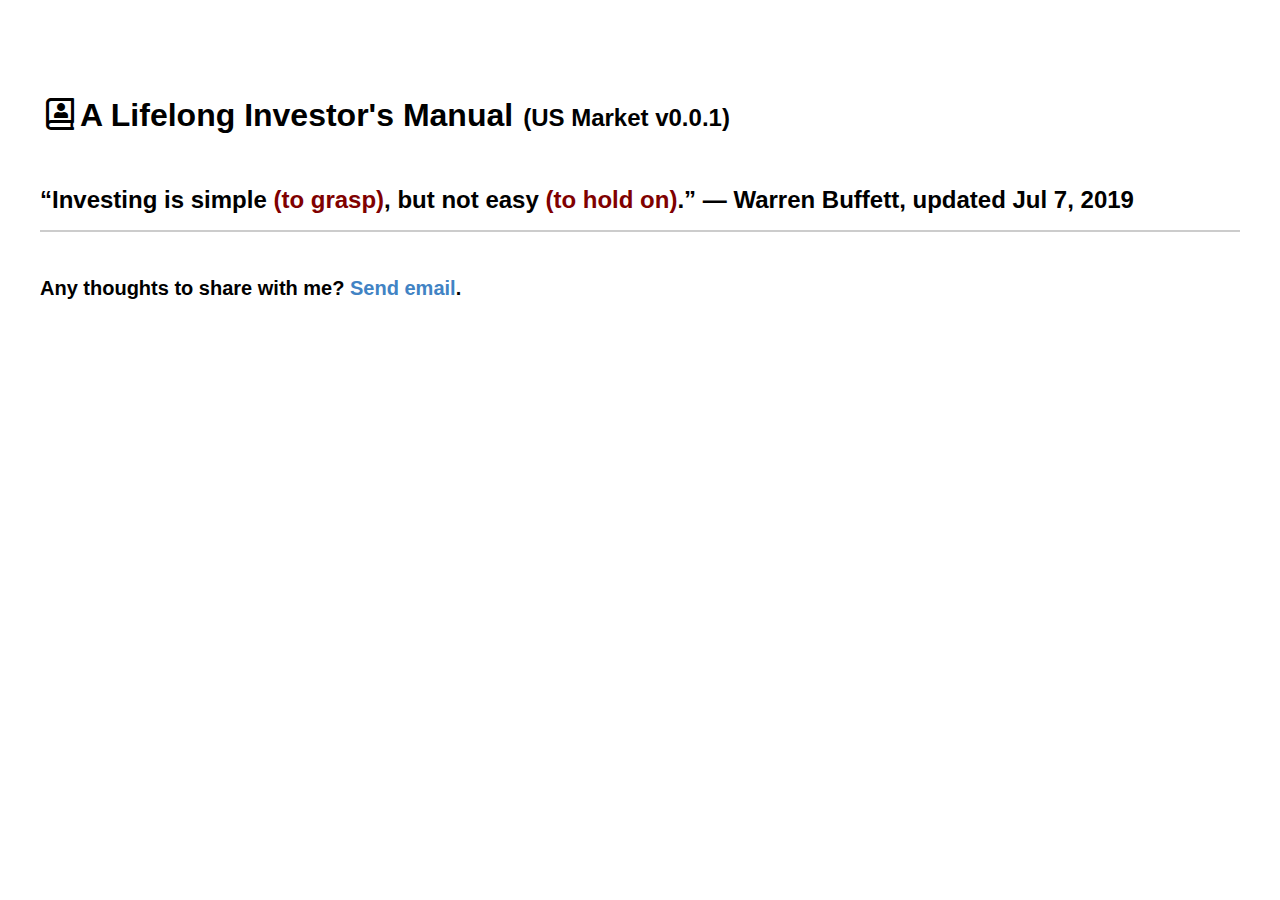
==== commit 0f445128: "Update some icons" ====
--- a/manual.html
+++ b/manual.html
@@ -1,5 +1,5 @@
 
-<!-- saved from url=(0069)https://docs.spring.io/spring-boot/docs/current/reference/htmlsingle/ -->
+<!-- saved from url=(0069) -->
 <html>
 <head>
 <meta charset="UTF-8">
@@ -25,7 +25,7 @@
     m.parentNode.insertBefore(a, m)
   })(window, document, 'script', 'https://www.google-analytics.com/analytics.js', 'ga');
 
-  ga('create', 'UA-XXXXX-Y', 'auto');
+  ga('create', 'UA-109230910-1', 'auto');
   ga('send', 'pageview');
 </script>
 <!-- End Google Analytics -->
@@ -46,6849 +46,21 @@
       <div>
         <div>
           <h1 class="title">
-            <a name="d0e3"></a>Spring Boot Reference Guide
+            <i class="far fa-book-user fa-fw"></i>A Lifelong Investor's Manual<span style="font-size: 0.75em; margin-left: 10px">(US Market
+              v0.0.1)</span>
           </h1>
         </div>
         <div>
-          <div xmlns:d="http://docbook.org/ns/docbook" class="authorgroup">
-            <h2>Authors</h2>
-            <span class="author"><span class="firstname">Phillip</span> <span class="surname">Webb</span></span>, <span class="author"><span
-              class="firstname">Dave</span> <span class="surname">Syer</span></span>, <span class="author"><span class="firstname">Josh</span> <span
-              class="surname">Long</span></span>, <span class="author"><span class="firstname">Stéphane</span> <span class="surname">Nicoll</span></span>, <span
-              class="author"><span class="firstname">Rob</span> <span class="surname">Winch</span></span>, <span class="author"><span
-              class="firstname">Andy</span> <span class="surname">Wilkinson</span></span>, <span class="author"><span class="firstname">Marcel</span>
-              <span class="surname">Overdijk</span></span>, <span class="author"><span class="firstname">Christian</span> <span class="surname">Dupuis</span></span>,
-            <span class="author"><span class="firstname">Sébastien</span> <span class="surname">Deleuze</span></span>, <span class="author"><span
-              class="firstname">Michael</span> <span class="surname">Simons</span></span>, <span class="author"><span class="firstname">Vedran</span>
-              <span class="surname">Pavi&#263;</span></span>, <span class="author"><span class="firstname">Jay</span> <span class="surname">Bryant</span></span>,
-            <span class="author"><span class="firstname">Madhura</span> <span class="surname">Bhave</span></span>
-          </div>
+          <h2>
+            “Investing is simple <span style="color: maroon;">(to grasp)</span>, but not easy <span style="color: maroon;">(to hold on)</span>.” —
+            Warren Buffett, updated Jul 7, 2019
+          </h2>
         </div>
-        <div>
-          <p class="releaseinfo">2.1.6.RELEASE</p>
-        </div>
-        <div>
-          <p class="copyright">Copyright © 2012-2018</p>
-        </div>
-        <div>
-          <div class="legalnotice">
-            <a name="d0e134" href="https://docs.spring.io/spring-boot/docs/current/reference/htmlsingle/#d0e134"></a>
-            <p>Copies of this document may be made for your own use and for distribution to others, provided that you do not charge any fee for
-              such copies and further provided that each copy contains this Copyright Notice, whether distributed in print or electronically.</p>
-          </div>
-        </div>
-      </div>
-      <hr>
-    </div>
-    <div class="toc">
-      <p>
-        <b>Table of Contents</b>
-      </p>
-      <dl class="toc">
-        <dt>
-          <span class="part"><a href="https://docs.spring.io/spring-boot/docs/current/reference/htmlsingle/#boot-documentation">I. Spring
-              Boot Documentation</a></span>
-        </dt>
-        <dd>
-          <dl>
-            <dt>
-              <span class="chapter"><a href="https://docs.spring.io/spring-boot/docs/current/reference/htmlsingle/#boot-documentation-about">1.
-                  About the Documentation</a></span>
-            </dt>
-            <dt>
-              <span class="chapter"><a
-                href="https://docs.spring.io/spring-boot/docs/current/reference/htmlsingle/#boot-documentation-getting-help">2. Getting Help</a></span>
-            </dt>
-            <dt>
-              <span class="chapter"><a
-                href="https://docs.spring.io/spring-boot/docs/current/reference/htmlsingle/#boot-documentation-first-steps">3. First Steps</a></span>
-            </dt>
-            <dt>
-              <span class="chapter"><a href="https://docs.spring.io/spring-boot/docs/current/reference/htmlsingle/#_working_with_spring_boot">4.
-                  Working with Spring Boot</a></span>
-            </dt>
-            <dt>
-              <span class="chapter"><a
-                href="https://docs.spring.io/spring-boot/docs/current/reference/htmlsingle/#_learning_about_spring_boot_features">5. Learning
-                  about Spring Boot Features</a></span>
-            </dt>
-            <dt>
-              <span class="chapter"><a href="https://docs.spring.io/spring-boot/docs/current/reference/htmlsingle/#_moving_to_production">6.
-                  Moving to Production</a></span>
-            </dt>
-            <dt>
-              <span class="chapter"><a href="https://docs.spring.io/spring-boot/docs/current/reference/htmlsingle/#_advanced_topics">7.
-                  Advanced Topics</a></span>
-            </dt>
-          </dl>
-        </dd>
-        <dt>
-          <span class="part"><a href="https://docs.spring.io/spring-boot/docs/current/reference/htmlsingle/#getting-started">II. Getting
-              Started</a></span>
-        </dt>
-        <dd>
-          <dl>
-            <dt>
-              <span class="chapter"><a
-                href="https://docs.spring.io/spring-boot/docs/current/reference/htmlsingle/#getting-started-introducing-spring-boot">8.
-                  Introducing Spring Boot</a></span>
-            </dt>
-            <dt>
-              <span class="chapter"><a
-                href="https://docs.spring.io/spring-boot/docs/current/reference/htmlsingle/#getting-started-system-requirements">9. System
-                  Requirements</a></span>
-            </dt>
-            <dd>
-              <dl>
-                <dt>
-                  <span class="section"><a
-                    href="https://docs.spring.io/spring-boot/docs/current/reference/htmlsingle/#getting-started-system-requirements-servlet-containers">9.1.
-                      Servlet Containers</a></span>
-                </dt>
-              </dl>
-            </dd>
-            <dt>
-              <span class="chapter"><a
-                href="https://docs.spring.io/spring-boot/docs/current/reference/htmlsingle/#getting-started-installing-spring-boot">10. Installing
-                  Spring Boot</a></span>
-            </dt>
-            <dd>
-              <dl>
-                <dt>
-                  <span class="section"><a
-                    href="https://docs.spring.io/spring-boot/docs/current/reference/htmlsingle/#getting-started-installation-instructions-for-java">10.1.
-                      Installation Instructions for the Java Developer</a></span>
-                </dt>
-                <dd>
-                  <dl>
-                    <dt>
-                      <span class="section"><a
-                        href="https://docs.spring.io/spring-boot/docs/current/reference/htmlsingle/#getting-started-maven-installation">10.1.1.
-                          Maven Installation</a></span>
-                    </dt>
-                    <dt>
-                      <span class="section"><a
-                        href="https://docs.spring.io/spring-boot/docs/current/reference/htmlsingle/#getting-started-gradle-installation">10.1.2.
-                          Gradle Installation</a></span>
-                    </dt>
-                  </dl>
-                </dd>
-                <dt>
-                  <span class="section"><a
-                    href="https://docs.spring.io/spring-boot/docs/current/reference/htmlsingle/#getting-started-installing-the-cli">10.2.
-                      Installing the Spring Boot CLI</a></span>
-                </dt>
-                <dd>
-                  <dl>
-                    <dt>
-                      <span class="section"><a
-                        href="https://docs.spring.io/spring-boot/docs/current/reference/htmlsingle/#getting-started-manual-cli-installation">10.2.1.
-                          Manual Installation</a></span>
-                    </dt>
-                    <dt>
-                      <span class="section"><a
-                        href="https://docs.spring.io/spring-boot/docs/current/reference/htmlsingle/#getting-started-sdkman-cli-installation">10.2.2.
-                          Installation with SDKMAN!</a></span>
-                    </dt>
-                    <dt>
-                      <span class="section"><a
-                        href="https://docs.spring.io/spring-boot/docs/current/reference/htmlsingle/#getting-started-homebrew-cli-installation">10.2.3.
-                          OSX Homebrew Installation</a></span>
-                    </dt>
-                    <dt>
-                      <span class="section"><a
-                        href="https://docs.spring.io/spring-boot/docs/current/reference/htmlsingle/#getting-started-macports-cli-installation">10.2.4.
-                          MacPorts Installation</a></span>
-                    </dt>
-                    <dt>
-                      <span class="section"><a
-                        href="https://docs.spring.io/spring-boot/docs/current/reference/htmlsingle/#getting-started-cli-command-line-completion">10.2.5.
-                          Command-line Completion</a></span>
-                    </dt>
-                    <dt>
-                      <span class="section"><a
-                        href="https://docs.spring.io/spring-boot/docs/current/reference/htmlsingle/#getting-started-scoop-cli-installation">10.2.6.
-                          Windows Scoop Installation</a></span>
-                    </dt>
-                    <dt>
-                      <span class="section"><a
-                        href="https://docs.spring.io/spring-boot/docs/current/reference/htmlsingle/#getting-started-cli-example">10.2.7.
-                          Quick-start Spring CLI Example</a></span>
-                    </dt>
-                  </dl>
-                </dd>
-                <dt>
-                  <span class="section"><a
-                    href="https://docs.spring.io/spring-boot/docs/current/reference/htmlsingle/#getting-started-upgrading-from-an-earlier-version">10.3.
-                      Upgrading from an Earlier Version of Spring Boot</a></span>
-                </dt>
-              </dl>
-            </dd>
-            <dt>
-              <span class="chapter"><a
-                href="https://docs.spring.io/spring-boot/docs/current/reference/htmlsingle/#getting-started-first-application">11. Developing Your
-                  First Spring Boot Application</a></span>
-            </dt>
-            <dd>
-              <dl>
-                <dt>
-                  <span class="section"><a
-                    href="https://docs.spring.io/spring-boot/docs/current/reference/htmlsingle/#getting-started-first-application-pom">11.1.
-                      Creating the POM</a></span>
-                </dt>
-                <dt>
-                  <span class="section"><a
-                    href="https://docs.spring.io/spring-boot/docs/current/reference/htmlsingle/#getting-started-first-application-dependencies">11.2.
-                      Adding Classpath Dependencies</a></span>
-                </dt>
-                <dt>
-                  <span class="section"><a
-                    href="https://docs.spring.io/spring-boot/docs/current/reference/htmlsingle/#getting-started-first-application-code">11.3.
-                      Writing the Code</a></span>
-                </dt>
-                <dd>
-                  <dl>
-                    <dt>
-                      <span class="section"><a
-                        href="https://docs.spring.io/spring-boot/docs/current/reference/htmlsingle/#getting-started-first-application-annotations">11.3.1.
-                          The @RestController and @RequestMapping Annotations</a></span>
-                    </dt>
-                    <dt>
-                      <span class="section"><a
-                        href="https://docs.spring.io/spring-boot/docs/current/reference/htmlsingle/#getting-started-first-application-auto-configuration">11.3.2.
-                          The @EnableAutoConfiguration Annotation</a></span>
-                    </dt>
-                    <dt>
-                      <span class="section"><a
-                        href="https://docs.spring.io/spring-boot/docs/current/reference/htmlsingle/#getting-started-first-application-main-method">11.3.3.
-                          The “main” Method</a></span>
-                    </dt>
-                  </dl>
-                </dd>
-                <dt>
-                  <span class="section"><a
-                    href="https://docs.spring.io/spring-boot/docs/current/reference/htmlsingle/#getting-started-first-application-run">11.4.
-                      Running the Example</a></span>
-                </dt>
-                <dt>
-                  <span class="section"><a
-                    href="https://docs.spring.io/spring-boot/docs/current/reference/htmlsingle/#getting-started-first-application-executable-jar">11.5.
-                      Creating an Executable Jar</a></span>
-                </dt>
-              </dl>
-            </dd>
-            <dt>
-              <span class="chapter"><a href="https://docs.spring.io/spring-boot/docs/current/reference/htmlsingle/#getting-started-whats-next">12.
-                  What to Read Next</a></span>
-            </dt>
-          </dl>
-        </dd>
-        <dt>
-          <span class="part"><a href="https://docs.spring.io/spring-boot/docs/current/reference/htmlsingle/#using-boot">III. Using Spring
-              Boot</a></span>
-        </dt>
-        <dd>
-          <dl>
-            <dt>
-              <span class="chapter"><a href="https://docs.spring.io/spring-boot/docs/current/reference/htmlsingle/#using-boot-build-systems">13.
-                  Build Systems</a></span>
-            </dt>
-            <dd>
-              <dl>
-                <dt>
-                  <span class="section"><a
-                    href="https://docs.spring.io/spring-boot/docs/current/reference/htmlsingle/#using-boot-dependency-management">13.1. Dependency
-                      Management</a></span>
-                </dt>
-                <dt>
-                  <span class="section"><a href="https://docs.spring.io/spring-boot/docs/current/reference/htmlsingle/#using-boot-maven">13.2.
-                      Maven</a></span>
-                </dt>
-                <dd>
-                  <dl>
-                    <dt>
-                      <span class="section"><a
-                        href="https://docs.spring.io/spring-boot/docs/current/reference/htmlsingle/#using-boot-maven-parent-pom">13.2.1.
-                          Inheriting the Starter Parent</a></span>
-                    </dt>
-                    <dt>
-                      <span class="section"><a
-                        href="https://docs.spring.io/spring-boot/docs/current/reference/htmlsingle/#using-boot-maven-without-a-parent">13.2.2.
-                          Using Spring Boot without the Parent POM</a></span>
-                    </dt>
-                    <dt>
-                      <span class="section"><a
-                        href="https://docs.spring.io/spring-boot/docs/current/reference/htmlsingle/#using-boot-maven-plugin">13.2.3. Using the
-                          Spring Boot Maven Plugin</a></span>
-                    </dt>
-                  </dl>
-                </dd>
-                <dt>
-                  <span class="section"><a href="https://docs.spring.io/spring-boot/docs/current/reference/htmlsingle/#using-boot-gradle">13.3.
-                      Gradle</a></span>
-                </dt>
-                <dt>
-                  <span class="section"><a href="https://docs.spring.io/spring-boot/docs/current/reference/htmlsingle/#using-boot-ant">13.4.
-                      Ant</a></span>
-                </dt>
-                <dt>
-                  <span class="section"><a href="https://docs.spring.io/spring-boot/docs/current/reference/htmlsingle/#using-boot-starter">13.5.
-                      Starters</a></span>
-                </dt>
-              </dl>
-            </dd>
-            <dt>
-              <span class="chapter"><a
-                href="https://docs.spring.io/spring-boot/docs/current/reference/htmlsingle/#using-boot-structuring-your-code">14. Structuring Your
-                  Code</a></span>
-            </dt>
-            <dd>
-              <dl>
-                <dt>
-                  <span class="section"><a
-                    href="https://docs.spring.io/spring-boot/docs/current/reference/htmlsingle/#using-boot-using-the-default-package">14.1. Using
-                      the “default” Package</a></span>
-                </dt>
-                <dt>
-                  <span class="section"><a
-                    href="https://docs.spring.io/spring-boot/docs/current/reference/htmlsingle/#using-boot-locating-the-main-class">14.2. Locating
-                      the Main Application Class</a></span>
-                </dt>
-              </dl>
-            </dd>
-            <dt>
-              <span class="chapter"><a
-                href="https://docs.spring.io/spring-boot/docs/current/reference/htmlsingle/#using-boot-configuration-classes">15. Configuration
-                  Classes</a></span>
-            </dt>
-            <dd>
-              <dl>
-                <dt>
-                  <span class="section"><a
-                    href="https://docs.spring.io/spring-boot/docs/current/reference/htmlsingle/#using-boot-importing-configuration">15.1.
-                      Importing Additional Configuration Classes</a></span>
-                </dt>
-                <dt>
-                  <span class="section"><a
-                    href="https://docs.spring.io/spring-boot/docs/current/reference/htmlsingle/#using-boot-importing-xml-configuration">15.2.
-                      Importing XML Configuration</a></span>
-                </dt>
-              </dl>
-            </dd>
-            <dt>
-              <span class="chapter"><a
-                href="https://docs.spring.io/spring-boot/docs/current/reference/htmlsingle/#using-boot-auto-configuration">16. Auto-configuration</a></span>
-            </dt>
-            <dd>
-              <dl>
-                <dt>
-                  <span class="section"><a
-                    href="https://docs.spring.io/spring-boot/docs/current/reference/htmlsingle/#using-boot-replacing-auto-configuration">16.1.
-                      Gradually Replacing Auto-configuration</a></span>
-                </dt>
-                <dt>
-                  <span class="section"><a
-                    href="https://docs.spring.io/spring-boot/docs/current/reference/htmlsingle/#using-boot-disabling-specific-auto-configuration">16.2.
-                      Disabling Specific Auto-configuration Classes</a></span>
-                </dt>
-              </dl>
-            </dd>
-            <dt>
-              <span class="chapter"><a
-                href="https://docs.spring.io/spring-boot/docs/current/reference/htmlsingle/#using-boot-spring-beans-and-dependency-injection">17.
-                  Spring Beans and Dependency Injection</a></span>
-            </dt>
-            <dt>
-              <span class="chapter"><a
-                href="https://docs.spring.io/spring-boot/docs/current/reference/htmlsingle/#using-boot-using-springbootapplication-annotation">18.
-                  Using the @SpringBootApplication Annotation</a></span>
-            </dt>
-            <dt>
-              <span class="chapter"><a
-                href="https://docs.spring.io/spring-boot/docs/current/reference/htmlsingle/#using-boot-running-your-application">19. Running Your
-                  Application</a></span>
-            </dt>
-            <dd>
-              <dl>
-                <dt>
-                  <span class="section"><a
-                    href="https://docs.spring.io/spring-boot/docs/current/reference/htmlsingle/#using-boot-running-from-an-ide">19.1. Running from
-                      an IDE</a></span>
-                </dt>
-                <dt>
-                  <span class="section"><a
-                    href="https://docs.spring.io/spring-boot/docs/current/reference/htmlsingle/#using-boot-running-as-a-packaged-application">19.2.
-                      Running as a Packaged Application</a></span>
-                </dt>
-                <dt>
-                  <span class="section"><a
-                    href="https://docs.spring.io/spring-boot/docs/current/reference/htmlsingle/#using-boot-running-with-the-maven-plugin">19.3.
-                      Using the Maven Plugin</a></span>
-                </dt>
-                <dt>
-                  <span class="section"><a
-                    href="https://docs.spring.io/spring-boot/docs/current/reference/htmlsingle/#using-boot-running-with-the-gradle-plugin">19.4.
-                      Using the Gradle Plugin</a></span>
-                </dt>
-                <dt>
-                  <span class="section"><a href="https://docs.spring.io/spring-boot/docs/current/reference/htmlsingle/#using-boot-hot-swapping">19.5.
-                      Hot Swapping</a></span>
-                </dt>
-              </dl>
-            </dd>
-            <dt>
-              <span class="chapter"><a href="https://docs.spring.io/spring-boot/docs/current/reference/htmlsingle/#using-boot-devtools">20.
-                  Developer Tools</a></span>
-            </dt>
-            <dd>
-              <dl>
-                <dt>
-                  <span class="section"><a
-                    href="https://docs.spring.io/spring-boot/docs/current/reference/htmlsingle/#using-boot-devtools-property-defaults">20.1.
-                      Property Defaults</a></span>
-                </dt>
-                <dt>
-                  <span class="section"><a
-                    href="https://docs.spring.io/spring-boot/docs/current/reference/htmlsingle/#using-boot-devtools-restart">20.2. Automatic
-                      Restart</a></span>
-                </dt>
-                <dd>
-                  <dl>
-                    <dt>
-                      <span class="section"><a
-                        href="https://docs.spring.io/spring-boot/docs/current/reference/htmlsingle/#using-boot-devtools-restart-logging-condition-delta">20.2.1.
-                          Logging changes in condition evaluation</a></span>
-                    </dt>
-                    <dt>
-                      <span class="section"><a
-                        href="https://docs.spring.io/spring-boot/docs/current/reference/htmlsingle/#using-boot-devtools-restart-exclude">20.2.2.
-                          Excluding Resources</a></span>
-                    </dt>
-                    <dt>
-                      <span class="section"><a
-                        href="https://docs.spring.io/spring-boot/docs/current/reference/htmlsingle/#using-boot-devtools-restart-additional-paths">20.2.3.
-                          Watching Additional Paths</a></span>
-                    </dt>
-                    <dt>
-                      <span class="section"><a
-                        href="https://docs.spring.io/spring-boot/docs/current/reference/htmlsingle/#using-boot-devtools-restart-disable">20.2.4.
-                          Disabling Restart</a></span>
-                    </dt>
-                    <dt>
-                      <span class="section"><a
-                        href="https://docs.spring.io/spring-boot/docs/current/reference/htmlsingle/#using-boot-devtools-restart-triggerfile">20.2.5.
-                          Using a Trigger File</a></span>
-                    </dt>
-                    <dt>
-                      <span class="section"><a
-                        href="https://docs.spring.io/spring-boot/docs/current/reference/htmlsingle/#using-boot-devtools-customizing-classload">20.2.6.
-                          Customizing the Restart Classloader</a></span>
-                    </dt>
-                    <dt>
-                      <span class="section"><a
-                        href="https://docs.spring.io/spring-boot/docs/current/reference/htmlsingle/#using-boot-devtools-known-restart-limitations">20.2.7.
-                          Known Limitations</a></span>
-                    </dt>
-                  </dl>
-                </dd>
-                <dt>
-                  <span class="section"><a
-                    href="https://docs.spring.io/spring-boot/docs/current/reference/htmlsingle/#using-boot-devtools-livereload">20.3. LiveReload</a></span>
-                </dt>
-                <dt>
-                  <span class="section"><a
-                    href="https://docs.spring.io/spring-boot/docs/current/reference/htmlsingle/#using-boot-devtools-globalsettings">20.4. Global
-                      Settings</a></span>
-                </dt>
-                <dt>
-                  <span class="section"><a
-                    href="https://docs.spring.io/spring-boot/docs/current/reference/htmlsingle/#using-boot-devtools-remote">20.5. Remote
-                      Applications</a></span>
-                </dt>
-                <dd>
-                  <dl>
-                    <dt>
-                      <span class="section"><a
-                        href="https://docs.spring.io/spring-boot/docs/current/reference/htmlsingle/#_running_the_remote_client_application">20.5.1.
-                          Running the Remote Client Application</a></span>
-                    </dt>
-                    <dt>
-                      <span class="section"><a
-                        href="https://docs.spring.io/spring-boot/docs/current/reference/htmlsingle/#using-boot-devtools-remote-update">20.5.2.
-                          Remote Update</a></span>
-                    </dt>
-                  </dl>
-                </dd>
-              </dl>
-            </dd>
-            <dt>
-              <span class="chapter"><a
-                href="https://docs.spring.io/spring-boot/docs/current/reference/htmlsingle/#using-boot-packaging-for-production">21. Packaging
-                  Your Application for Production</a></span>
-            </dt>
-            <dt>
-              <span class="chapter"><a href="https://docs.spring.io/spring-boot/docs/current/reference/htmlsingle/#using-boot-whats-next">22.
-                  What to Read Next</a></span>
-            </dt>
-          </dl>
-        </dd>
-        <dt>
-          <span class="part"><a href="https://docs.spring.io/spring-boot/docs/current/reference/htmlsingle/#boot-features">IV. Spring Boot
-              features</a></span>
-        </dt>
-        <dd>
-          <dl>
-            <dt>
-              <span class="chapter"><a
-                href="https://docs.spring.io/spring-boot/docs/current/reference/htmlsingle/#boot-features-spring-application">23.
-                  SpringApplication</a></span>
-            </dt>
-            <dd>
-              <dl>
-                <dt>
-                  <span class="section"><a
-                    href="https://docs.spring.io/spring-boot/docs/current/reference/htmlsingle/#boot-features-startup-failure">23.1. Startup
-                      Failure</a></span>
-                </dt>
-                <dt>
-                  <span class="section"><a href="https://docs.spring.io/spring-boot/docs/current/reference/htmlsingle/#boot-features-banner">23.2.
-                      Customizing the Banner</a></span>
-                </dt>
-                <dt>
-                  <span class="section"><a
-                    href="https://docs.spring.io/spring-boot/docs/current/reference/htmlsingle/#boot-features-customizing-spring-application">23.3.
-                      Customizing SpringApplication</a></span>
-                </dt>
-                <dt>
-                  <span class="section"><a
-                    href="https://docs.spring.io/spring-boot/docs/current/reference/htmlsingle/#boot-features-fluent-builder-api">23.4. Fluent
-                      Builder API</a></span>
-                </dt>
-                <dt>
-                  <span class="section"><a
-                    href="https://docs.spring.io/spring-boot/docs/current/reference/htmlsingle/#boot-features-application-events-and-listeners">23.5.
-                      Application Events and Listeners</a></span>
-                </dt>
-                <dt>
-                  <span class="section"><a
-                    href="https://docs.spring.io/spring-boot/docs/current/reference/htmlsingle/#boot-features-web-environment">23.6. Web
-                      Environment</a></span>
-                </dt>
-                <dt>
-                  <span class="section"><a
-                    href="https://docs.spring.io/spring-boot/docs/current/reference/htmlsingle/#boot-features-application-arguments">23.7.
-                      Accessing Application Arguments</a></span>
-                </dt>
-                <dt>
-                  <span class="section"><a
-                    href="https://docs.spring.io/spring-boot/docs/current/reference/htmlsingle/#boot-features-command-line-runner">23.8. Using the
-                      ApplicationRunner or CommandLineRunner</a></span>
-                </dt>
-                <dt>
-                  <span class="section"><a
-                    href="https://docs.spring.io/spring-boot/docs/current/reference/htmlsingle/#boot-features-application-exit">23.9. Application
-                      Exit</a></span>
-                </dt>
-                <dt>
-                  <span class="section"><a
-                    href="https://docs.spring.io/spring-boot/docs/current/reference/htmlsingle/#boot-features-application-admin">23.10. Admin
-                      Features</a></span>
-                </dt>
-              </dl>
-            </dd>
-            <dt>
-              <span class="chapter"><a
-                href="https://docs.spring.io/spring-boot/docs/current/reference/htmlsingle/#boot-features-external-config">24. Externalized
-                  Configuration</a></span>
-            </dt>
-            <dd>
-              <dl>
-                <dt>
-                  <span class="section"><a
-                    href="https://docs.spring.io/spring-boot/docs/current/reference/htmlsingle/#boot-features-external-config-random-values">24.1.
-                      Configuring Random Values</a></span>
-                </dt>
-                <dt>
-                  <span class="section"><a
-                    href="https://docs.spring.io/spring-boot/docs/current/reference/htmlsingle/#boot-features-external-config-command-line-args">24.2.
-                      Accessing Command Line Properties</a></span>
-                </dt>
-                <dt>
-                  <span class="section"><a
-                    href="https://docs.spring.io/spring-boot/docs/current/reference/htmlsingle/#boot-features-external-config-application-property-files">24.3.
-                      Application Property Files</a></span>
-                </dt>
-                <dt>
-                  <span class="section"><a
-                    href="https://docs.spring.io/spring-boot/docs/current/reference/htmlsingle/#boot-features-external-config-profile-specific-properties">24.4.
-                      Profile-specific Properties</a></span>
-                </dt>
-                <dt>
-                  <span class="section"><a
-                    href="https://docs.spring.io/spring-boot/docs/current/reference/htmlsingle/#boot-features-external-config-placeholders-in-properties">24.5.
-                      Placeholders in Properties</a></span>
-                </dt>
-                <dt>
-                  <span class="section"><a
-                    href="https://docs.spring.io/spring-boot/docs/current/reference/htmlsingle/#boot-features-encrypting-properties">24.6.
-                      Encrypting Properties</a></span>
-                </dt>
-                <dt>
-                  <span class="section"><a
-                    href="https://docs.spring.io/spring-boot/docs/current/reference/htmlsingle/#boot-features-external-config-yaml">24.7. Using
-                      YAML Instead of Properties</a></span>
-                </dt>
-                <dd>
-                  <dl>
-                    <dt>
-                      <span class="section"><a
-                        href="https://docs.spring.io/spring-boot/docs/current/reference/htmlsingle/#boot-features-external-config-loading-yaml">24.7.1.
-                          Loading YAML</a></span>
-                    </dt>
-                    <dt>
-                      <span class="section"><a
-                        href="https://docs.spring.io/spring-boot/docs/current/reference/htmlsingle/#boot-features-external-config-exposing-yaml-to-spring">24.7.2.
-                          Exposing YAML as Properties in the Spring Environment</a></span>
-                    </dt>
-                    <dt>
-                      <span class="section"><a
-                        href="https://docs.spring.io/spring-boot/docs/current/reference/htmlsingle/#boot-features-external-config-multi-profile-yaml">24.7.3.
-                          Multi-profile YAML Documents</a></span>
-                    </dt>
-                    <dt>
-                      <span class="section"><a
-                        href="https://docs.spring.io/spring-boot/docs/current/reference/htmlsingle/#boot-features-external-config-yaml-shortcomings">24.7.4.
-                          YAML Shortcomings</a></span>
-                    </dt>
-                  </dl>
-                </dd>
-                <dt>
-                  <span class="section"><a
-                    href="https://docs.spring.io/spring-boot/docs/current/reference/htmlsingle/#boot-features-external-config-typesafe-configuration-properties">24.8.
-                      Type-safe Configuration Properties</a></span>
-                </dt>
-                <dd>
-                  <dl>
-                    <dt>
-                      <span class="section"><a
-                        href="https://docs.spring.io/spring-boot/docs/current/reference/htmlsingle/#boot-features-external-config-3rd-party-configuration">24.8.1.
-                          Third-party Configuration</a></span>
-                    </dt>
-                    <dt>
-                      <span class="section"><a
-                        href="https://docs.spring.io/spring-boot/docs/current/reference/htmlsingle/#boot-features-external-config-relaxed-binding">24.8.2.
-                          Relaxed Binding</a></span>
-                    </dt>
-                    <dt>
-                      <span class="section"><a
-                        href="https://docs.spring.io/spring-boot/docs/current/reference/htmlsingle/#boot-features-external-config-complex-type-merge">24.8.3.
-                          Merging Complex Types</a></span>
-                    </dt>
-                    <dt>
-                      <span class="section"><a
-                        href="https://docs.spring.io/spring-boot/docs/current/reference/htmlsingle/#boot-features-external-config-conversion">24.8.4.
-                          Properties Conversion</a></span>
-                    </dt>
-                    <dd>
-                      <dl>
-                        <dt>
-                          <span class="section"><a
-                            href="https://docs.spring.io/spring-boot/docs/current/reference/htmlsingle/#boot-features-external-config-conversion-duration">Converting
-                              durations</a></span>
-                        </dt>
-                        <dt>
-                          <span class="section"><a
-                            href="https://docs.spring.io/spring-boot/docs/current/reference/htmlsingle/#boot-features-external-config-conversion-datasize">Converting
-                              Data Sizes</a></span>
-                        </dt>
-                      </dl>
-                    </dd>
-                    <dt>
-                      <span class="section"><a
-                        href="https://docs.spring.io/spring-boot/docs/current/reference/htmlsingle/#boot-features-external-config-validation">24.8.5.
-                          @ConfigurationProperties Validation</a></span>
-                    </dt>
-                    <dt>
-                      <span class="section"><a
-                        href="https://docs.spring.io/spring-boot/docs/current/reference/htmlsingle/#boot-features-external-config-vs-value">24.8.6.
-                          @ConfigurationProperties vs. @Value</a></span>
-                    </dt>
-                  </dl>
-                </dd>
-              </dl>
-            </dd>
-            <dt>
-              <span class="chapter"><a href="https://docs.spring.io/spring-boot/docs/current/reference/htmlsingle/#boot-features-profiles">25.
-                  Profiles</a></span>
-            </dt>
-            <dd>
-              <dl>
-                <dt>
-                  <span class="section"><a
-                    href="https://docs.spring.io/spring-boot/docs/current/reference/htmlsingle/#boot-features-adding-active-profiles">25.1. Adding
-                      Active Profiles</a></span>
-                </dt>
-                <dt>
-                  <span class="section"><a
-                    href="https://docs.spring.io/spring-boot/docs/current/reference/htmlsingle/#boot-features-programmatically-setting-profiles">25.2.
-                      Programmatically Setting Profiles</a></span>
-                </dt>
-                <dt>
-                  <span class="section"><a
-                    href="https://docs.spring.io/spring-boot/docs/current/reference/htmlsingle/#boot-features-profile-specific-configuration">25.3.
-                      Profile-specific Configuration Files</a></span>
-                </dt>
-              </dl>
-            </dd>
-            <dt>
-              <span class="chapter"><a href="https://docs.spring.io/spring-boot/docs/current/reference/htmlsingle/#boot-features-logging">26.
-                  Logging</a></span>
-            </dt>
-            <dd>
-              <dl>
-                <dt>
-                  <span class="section"><a
-                    href="https://docs.spring.io/spring-boot/docs/current/reference/htmlsingle/#boot-features-logging-format">26.1. Log Format</a></span>
-                </dt>
-                <dt>
-                  <span class="section"><a
-                    href="https://docs.spring.io/spring-boot/docs/current/reference/htmlsingle/#boot-features-logging-console-output">26.2.
-                      Console Output</a></span>
-                </dt>
-                <dd>
-                  <dl>
-                    <dt>
-                      <span class="section"><a
-                        href="https://docs.spring.io/spring-boot/docs/current/reference/htmlsingle/#boot-features-logging-color-coded-output">26.2.1.
-                          Color-coded Output</a></span>
-                    </dt>
-                  </dl>
-                </dd>
-                <dt>
-                  <span class="section"><a
-                    href="https://docs.spring.io/spring-boot/docs/current/reference/htmlsingle/#boot-features-logging-file-output">26.3. File
-                      Output</a></span>
-                </dt>
-                <dt>
-                  <span class="section"><a
-                    href="https://docs.spring.io/spring-boot/docs/current/reference/htmlsingle/#boot-features-custom-log-levels">26.4. Log Levels</a></span>
-                </dt>
-                <dt>
-                  <span class="section"><a
-                    href="https://docs.spring.io/spring-boot/docs/current/reference/htmlsingle/#boot-features-custom-log-groups">26.5. Log Groups</a></span>
-                </dt>
-                <dt>
-                  <span class="section"><a
-                    href="https://docs.spring.io/spring-boot/docs/current/reference/htmlsingle/#boot-features-custom-log-configuration">26.6.
-                      Custom Log Configuration</a></span>
-                </dt>
-                <dt>
-                  <span class="section"><a
-                    href="https://docs.spring.io/spring-boot/docs/current/reference/htmlsingle/#boot-features-logback-extensions">26.7. Logback
-                      Extensions</a></span>
-                </dt>
-                <dd>
-                  <dl>
-                    <dt>
-                      <span class="section"><a
-                        href="https://docs.spring.io/spring-boot/docs/current/reference/htmlsingle/#_profile_specific_configuration">26.7.1.
-                          Profile-specific Configuration</a></span>
-                    </dt>
-                    <dt>
-                      <span class="section"><a
-                        href="https://docs.spring.io/spring-boot/docs/current/reference/htmlsingle/#_environment_properties">26.7.2. Environment
-                          Properties</a></span>
-                    </dt>
-                  </dl>
-                </dd>
-              </dl>
-            </dd>
-            <dt>
-              <span class="chapter"><a
-                href="https://docs.spring.io/spring-boot/docs/current/reference/htmlsingle/#boot-features-internationalization">27.
-                  Internationalization</a></span>
-            </dt>
-            <dt>
-              <span class="chapter"><a href="https://docs.spring.io/spring-boot/docs/current/reference/htmlsingle/#boot-features-json">28.
-                  JSON</a></span>
-            </dt>
-            <dd>
-              <dl>
-                <dt>
-                  <span class="section"><a
-                    href="https://docs.spring.io/spring-boot/docs/current/reference/htmlsingle/#boot-features-json-jackson">28.1. Jackson</a></span>
-                </dt>
-                <dt>
-                  <span class="section"><a href="https://docs.spring.io/spring-boot/docs/current/reference/htmlsingle/#boot-features-json-gson">28.2.
-                      Gson</a></span>
-                </dt>
-                <dt>
-                  <span class="section"><a
-                    href="https://docs.spring.io/spring-boot/docs/current/reference/htmlsingle/#boot-features-json-json-b">28.3. JSON-B</a></span>
-                </dt>
-              </dl>
-            </dd>
-            <dt>
-              <span class="chapter"><a
-                href="https://docs.spring.io/spring-boot/docs/current/reference/htmlsingle/#boot-features-developing-web-applications">29.
-                  Developing Web Applications</a></span>
-            </dt>
-            <dd>
-              <dl>
-                <dt>
-                  <span class="section"><a
-                    href="https://docs.spring.io/spring-boot/docs/current/reference/htmlsingle/#boot-features-spring-mvc">29.1. The “Spring Web
-                      MVC Framework”</a></span>
-                </dt>
-                <dd>
-                  <dl>
-                    <dt>
-                      <span class="section"><a
-                        href="https://docs.spring.io/spring-boot/docs/current/reference/htmlsingle/#boot-features-spring-mvc-auto-configuration">29.1.1.
-                          Spring MVC Auto-configuration</a></span>
-                    </dt>
-                    <dt>
-                      <span class="section"><a
-                        href="https://docs.spring.io/spring-boot/docs/current/reference/htmlsingle/#boot-features-spring-mvc-message-converters">29.1.2.
-                          HttpMessageConverters</a></span>
-                    </dt>
-                    <dt>
-                      <span class="section"><a
-                        href="https://docs.spring.io/spring-boot/docs/current/reference/htmlsingle/#boot-features-json-components">29.1.3. Custom
-                          JSON Serializers and Deserializers</a></span>
-                    </dt>
-                    <dt>
-                      <span class="section"><a
-                        href="https://docs.spring.io/spring-boot/docs/current/reference/htmlsingle/#boot-features-spring-message-codes">29.1.4.
-                          MessageCodesResolver</a></span>
-                    </dt>
-                    <dt>
-                      <span class="section"><a
-                        href="https://docs.spring.io/spring-boot/docs/current/reference/htmlsingle/#boot-features-spring-mvc-static-content">29.1.5.
-                          Static Content</a></span>
-                    </dt>
-                    <dt>
-                      <span class="section"><a
-                        href="https://docs.spring.io/spring-boot/docs/current/reference/htmlsingle/#boot-features-spring-mvc-welcome-page">29.1.6.
-                          Welcome Page</a></span>
-                    </dt>
-                    <dt>
-                      <span class="section"><a
-                        href="https://docs.spring.io/spring-boot/docs/current/reference/htmlsingle/#boot-features-spring-mvc-favicon">29.1.7.
-                          Custom Favicon</a></span>
-                    </dt>
-                    <dt>
-                      <span class="section"><a
-                        href="https://docs.spring.io/spring-boot/docs/current/reference/htmlsingle/#boot-features-spring-mvc-pathmatch">29.1.8.
-                          Path Matching and Content Negotiation</a></span>
-                    </dt>
-                    <dt>
-                      <span class="section"><a
-                        href="https://docs.spring.io/spring-boot/docs/current/reference/htmlsingle/#boot-features-spring-mvc-web-binding-initializer">29.1.9.
-                          ConfigurableWebBindingInitializer</a></span>
-                    </dt>
-                    <dt>
-                      <span class="section"><a
-                        href="https://docs.spring.io/spring-boot/docs/current/reference/htmlsingle/#boot-features-spring-mvc-template-engines">29.1.10.
-                          Template Engines</a></span>
-                    </dt>
-                    <dt>
-                      <span class="section"><a
-                        href="https://docs.spring.io/spring-boot/docs/current/reference/htmlsingle/#boot-features-error-handling">29.1.11. Error
-                          Handling</a></span>
-                    </dt>
-                    <dd>
-                      <dl>
-                        <dt>
-                          <span class="section"><a
-                            href="https://docs.spring.io/spring-boot/docs/current/reference/htmlsingle/#boot-features-error-handling-custom-error-pages">Custom
-                              Error Pages</a></span>
-                        </dt>
-                        <dt>
-                          <span class="section"><a
-                            href="https://docs.spring.io/spring-boot/docs/current/reference/htmlsingle/#boot-features-error-handling-mapping-error-pages-without-mvc">Mapping
-                              Error Pages outside of Spring MVC</a></span>
-                        </dt>
-                      </dl>
-                    </dd>
-                    <dt>
-                      <span class="section"><a
-                        href="https://docs.spring.io/spring-boot/docs/current/reference/htmlsingle/#boot-features-spring-hateoas">29.1.12. Spring
-                          HATEOAS</a></span>
-                    </dt>
-                    <dt>
-                      <span class="section"><a href="https://docs.spring.io/spring-boot/docs/current/reference/htmlsingle/#boot-features-cors">29.1.13.
-                          CORS Support</a></span>
-                    </dt>
-                  </dl>
-                </dd>
-                <dt>
-                  <span class="section"><a href="https://docs.spring.io/spring-boot/docs/current/reference/htmlsingle/#boot-features-webflux">29.2.
-                      The “Spring WebFlux Framework”</a></span>
-                </dt>
-                <dd>
-                  <dl>
-                    <dt>
-                      <span class="section"><a
-                        href="https://docs.spring.io/spring-boot/docs/current/reference/htmlsingle/#boot-features-webflux-auto-configuration">29.2.1.
-                          Spring WebFlux Auto-configuration</a></span>
-                    </dt>
-                    <dt>
-                      <span class="section"><a
-                        href="https://docs.spring.io/spring-boot/docs/current/reference/htmlsingle/#boot-features-webflux-httpcodecs">29.2.2. HTTP
-                          Codecs with HttpMessageReaders and HttpMessageWriters</a></span>
-                    </dt>
-                    <dt>
-                      <span class="section"><a
-                        href="https://docs.spring.io/spring-boot/docs/current/reference/htmlsingle/#boot-features-webflux-static-content">29.2.3.
-                          Static Content</a></span>
-                    </dt>
-                    <dt>
-                      <span class="section"><a
-                        href="https://docs.spring.io/spring-boot/docs/current/reference/htmlsingle/#boot-features-webflux-template-engines">29.2.4.
-                          Template Engines</a></span>
-                    </dt>
-                    <dt>
-                      <span class="section"><a
-                        href="https://docs.spring.io/spring-boot/docs/current/reference/htmlsingle/#boot-features-webflux-error-handling">29.2.5.
-                          Error Handling</a></span>
-                    </dt>
-                    <dd>
-                      <dl>
-                        <dt>
-                          <span class="section"><a
-                            href="https://docs.spring.io/spring-boot/docs/current/reference/htmlsingle/#boot-features-webflux-error-handling-custom-error-pages">Custom
-                              Error Pages</a></span>
-                        </dt>
-                      </dl>
-                    </dd>
-                    <dt>
-                      <span class="section"><a
-                        href="https://docs.spring.io/spring-boot/docs/current/reference/htmlsingle/#boot-features-webflux-web-filters">29.2.6. Web
-                          Filters</a></span>
-                    </dt>
-                  </dl>
-                </dd>
-                <dt>
-                  <span class="section"><a href="https://docs.spring.io/spring-boot/docs/current/reference/htmlsingle/#boot-features-jersey">29.3.
-                      JAX-RS and Jersey</a></span>
-                </dt>
-                <dt>
-                  <span class="section"><a
-                    href="https://docs.spring.io/spring-boot/docs/current/reference/htmlsingle/#boot-features-embedded-container">29.4. Embedded
-                      Servlet Container Support</a></span>
-                </dt>
-                <dd>
-                  <dl>
-                    <dt>
-                      <span class="section"><a
-                        href="https://docs.spring.io/spring-boot/docs/current/reference/htmlsingle/#boot-features-embedded-container-servlets-filters-listeners">29.4.1.
-                          Servlets, Filters, and listeners</a></span>
-                    </dt>
-                    <dd>
-                      <dl>
-                        <dt>
-                          <span class="section"><a
-                            href="https://docs.spring.io/spring-boot/docs/current/reference/htmlsingle/#boot-features-embedded-container-servlets-filters-listeners-beans">Registering
-                              Servlets, Filters, and Listeners as Spring Beans</a></span>
-                        </dt>
-                      </dl>
-                    </dd>
-                    <dt>
-                      <span class="section"><a
-                        href="https://docs.spring.io/spring-boot/docs/current/reference/htmlsingle/#boot-features-embedded-container-context-initializer">29.4.2.
-                          Servlet Context Initialization</a></span>
-                    </dt>
-                    <dd>
-                      <dl>
-                        <dt>
-                          <span class="section"><a
-                            href="https://docs.spring.io/spring-boot/docs/current/reference/htmlsingle/#boot-features-embedded-container-servlets-filters-listeners-scanning">Scanning
-                              for Servlets, Filters, and listeners</a></span>
-                        </dt>
-                      </dl>
-                    </dd>
-                    <dt>
-                      <span class="section"><a
-                        href="https://docs.spring.io/spring-boot/docs/current/reference/htmlsingle/#boot-features-embedded-container-application-context">29.4.3.
-                          The ServletWebServerApplicationContext</a></span>
-                    </dt>
-                    <dt>
-                      <span class="section"><a
-                        href="https://docs.spring.io/spring-boot/docs/current/reference/htmlsingle/#boot-features-customizing-embedded-containers">29.4.4.
-                          Customizing Embedded Servlet Containers</a></span>
-                    </dt>
-                    <dd>
-                      <dl>
-                        <dt>
-                          <span class="section"><a
-                            href="https://docs.spring.io/spring-boot/docs/current/reference/htmlsingle/#boot-features-programmatic-embedded-container-customization">Programmatic
-                              Customization</a></span>
-                        </dt>
-                        <dt>
-                          <span class="section"><a
-                            href="https://docs.spring.io/spring-boot/docs/current/reference/htmlsingle/#boot-features-customizing-configurableservletwebserverfactory-directly">Customizing
-                              ConfigurableServletWebServerFactory Directly</a></span>
-                        </dt>
-                      </dl>
-                    </dd>
-                    <dt>
-                      <span class="section"><a
-                        href="https://docs.spring.io/spring-boot/docs/current/reference/htmlsingle/#boot-features-jsp-limitations">29.4.5. JSP
-                          Limitations</a></span>
-                    </dt>
-                  </dl>
-                </dd>
-                <dt>
-                  <span class="section"><a
-                    href="https://docs.spring.io/spring-boot/docs/current/reference/htmlsingle/#boot-features-reactive-server">29.5. Embedded
-                      Reactive Server Support</a></span>
-                </dt>
-                <dt>
-                  <span class="section"><a
-                    href="https://docs.spring.io/spring-boot/docs/current/reference/htmlsingle/#boot-features-reactive-server-resources">29.6.
-                      Reactive Server Resources Configuration</a></span>
-                </dt>
-              </dl>
-            </dd>
-            <dt>
-              <span class="chapter"><a href="https://docs.spring.io/spring-boot/docs/current/reference/htmlsingle/#boot-features-security">30.
-                  Security</a></span>
-            </dt>
-            <dd>
-              <dl>
-                <dt>
-                  <span class="section"><a
-                    href="https://docs.spring.io/spring-boot/docs/current/reference/htmlsingle/#boot-features-security-mvc">30.1. MVC Security</a></span>
-                </dt>
-                <dt>
-                  <span class="section"><a
-                    href="https://docs.spring.io/spring-boot/docs/current/reference/htmlsingle/#boot-features-security-webflux">30.2. WebFlux
-                      Security</a></span>
-                </dt>
-                <dt>
-                  <span class="section"><a
-                    href="https://docs.spring.io/spring-boot/docs/current/reference/htmlsingle/#boot-features-security-oauth2">30.3. OAuth2</a></span>
-                </dt>
-                <dd>
-                  <dl>
-                    <dt>
-                      <span class="section"><a
-                        href="https://docs.spring.io/spring-boot/docs/current/reference/htmlsingle/#boot-features-security-oauth2-client">30.3.1.
-                          Client</a></span>
-                    </dt>
-                    <dd>
-                      <dl>
-                        <dt>
-                          <span class="section"><a
-                            href="https://docs.spring.io/spring-boot/docs/current/reference/htmlsingle/#boot-features-security-oauth2-common-providers">OAuth2
-                              client registration for common providers</a></span>
-                        </dt>
-                      </dl>
-                    </dd>
-                    <dt>
-                      <span class="section"><a
-                        href="https://docs.spring.io/spring-boot/docs/current/reference/htmlsingle/#boot-features-security-oauth2-server">30.3.2.
-                          Resource Server</a></span>
-                    </dt>
-                    <dt>
-                      <span class="section"><a
-                        href="https://docs.spring.io/spring-boot/docs/current/reference/htmlsingle/#_authorization_server">30.3.3. Authorization
-                          Server</a></span>
-                    </dt>
-                  </dl>
-                </dd>
-                <dt>
-                  <span class="section"><a
-                    href="https://docs.spring.io/spring-boot/docs/current/reference/htmlsingle/#boot-features-security-actuator">30.4. Actuator
-                      Security</a></span>
-                </dt>
-                <dd>
-                  <dl>
-                    <dt>
-                      <span class="section"><a
-                        href="https://docs.spring.io/spring-boot/docs/current/reference/htmlsingle/#boot-features-security-csrf">30.4.1. Cross
-                          Site Request Forgery Protection</a></span>
-                    </dt>
-                  </dl>
-                </dd>
-              </dl>
-            </dd>
-            <dt>
-              <span class="chapter"><a href="https://docs.spring.io/spring-boot/docs/current/reference/htmlsingle/#boot-features-sql">31.
-                  Working with SQL Databases</a></span>
-            </dt>
-            <dd>
-              <dl>
-                <dt>
-                  <span class="section"><a
-                    href="https://docs.spring.io/spring-boot/docs/current/reference/htmlsingle/#boot-features-configure-datasource">31.1.
-                      Configure a DataSource</a></span>
-                </dt>
-                <dd>
-                  <dl>
-                    <dt>
-                      <span class="section"><a
-                        href="https://docs.spring.io/spring-boot/docs/current/reference/htmlsingle/#boot-features-embedded-database-support">31.1.1.
-                          Embedded Database Support</a></span>
-                    </dt>
-                    <dt>
-                      <span class="section"><a
-                        href="https://docs.spring.io/spring-boot/docs/current/reference/htmlsingle/#boot-features-connect-to-production-database">31.1.2.
-                          Connection to a Production Database</a></span>
-                    </dt>
-                    <dt>
-                      <span class="section"><a
-                        href="https://docs.spring.io/spring-boot/docs/current/reference/htmlsingle/#boot-features-connecting-to-a-jndi-datasource">31.1.3.
-                          Connection to a JNDI DataSource</a></span>
-                    </dt>
-                  </dl>
-                </dd>
-                <dt>
-                  <span class="section"><a
-                    href="https://docs.spring.io/spring-boot/docs/current/reference/htmlsingle/#boot-features-using-jdbc-template">31.2. Using
-                      JdbcTemplate</a></span>
-                </dt>
-                <dt>
-                  <span class="section"><a
-                    href="https://docs.spring.io/spring-boot/docs/current/reference/htmlsingle/#boot-features-jpa-and-spring-data">31.3. JPA and
-                      Spring Data JPA</a></span>
-                </dt>
-                <dd>
-                  <dl>
-                    <dt>
-                      <span class="section"><a
-                        href="https://docs.spring.io/spring-boot/docs/current/reference/htmlsingle/#boot-features-entity-classes">31.3.1. Entity
-                          Classes</a></span>
-                    </dt>
-                    <dt>
-                      <span class="section"><a
-                        href="https://docs.spring.io/spring-boot/docs/current/reference/htmlsingle/#boot-features-spring-data-jpa-repositories">31.3.2.
-                          Spring Data JPA Repositories</a></span>
-                    </dt>
-                    <dt>
-                      <span class="section"><a
-                        href="https://docs.spring.io/spring-boot/docs/current/reference/htmlsingle/#boot-features-creating-and-dropping-jpa-databases">31.3.3.
-                          Creating and Dropping JPA Databases</a></span>
-                    </dt>
-                    <dt>
-                      <span class="section"><a
-                        href="https://docs.spring.io/spring-boot/docs/current/reference/htmlsingle/#boot-features-jpa-in-web-environment">31.3.4.
-                          Open EntityManager in View</a></span>
-                    </dt>
-                  </dl>
-                </dd>
-                <dt>
-                  <span class="section"><a href="https://docs.spring.io/spring-boot/docs/current/reference/htmlsingle/#boot-features-data-jdbc">31.4.
-                      Spring Data JDBC</a></span>
-                </dt>
-                <dt>
-                  <span class="section"><a
-                    href="https://docs.spring.io/spring-boot/docs/current/reference/htmlsingle/#boot-features-sql-h2-console">31.5. Using H2’s Web
-                      Console</a></span>
-                </dt>
-                <dd>
-                  <dl>
-                    <dt>
-                      <span class="section"><a
-                        href="https://docs.spring.io/spring-boot/docs/current/reference/htmlsingle/#boot-features-sql-h2-console-custom-path">31.5.1.
-                          Changing the H2 Console’s Path</a></span>
-                    </dt>
-                  </dl>
-                </dd>
-                <dt>
-                  <span class="section"><a href="https://docs.spring.io/spring-boot/docs/current/reference/htmlsingle/#boot-features-jooq">31.6.
-                      Using jOOQ</a></span>
-                </dt>
-                <dd>
-                  <dl>
-                    <dt>
-                      <span class="section"><a href="https://docs.spring.io/spring-boot/docs/current/reference/htmlsingle/#_code_generation">31.6.1.
-                          Code Generation</a></span>
-                    </dt>
-                    <dt>
-                      <span class="section"><a href="https://docs.spring.io/spring-boot/docs/current/reference/htmlsingle/#_using_dslcontext">31.6.2.
-                          Using DSLContext</a></span>
-                    </dt>
-                    <dt>
-                      <span class="section"><a href="https://docs.spring.io/spring-boot/docs/current/reference/htmlsingle/#_jooq_sql_dialect">31.6.3.
-                          jOOQ SQL Dialect</a></span>
-                    </dt>
-                    <dt>
-                      <span class="section"><a href="https://docs.spring.io/spring-boot/docs/current/reference/htmlsingle/#_customizing_jooq">31.6.4.
-                          Customizing jOOQ</a></span>
-                    </dt>
-                  </dl>
-                </dd>
-              </dl>
-            </dd>
-            <dt>
-              <span class="chapter"><a href="https://docs.spring.io/spring-boot/docs/current/reference/htmlsingle/#boot-features-nosql">32.
-                  Working with NoSQL Technologies</a></span>
-            </dt>
-            <dd>
-              <dl>
-                <dt>
-                  <span class="section"><a href="https://docs.spring.io/spring-boot/docs/current/reference/htmlsingle/#boot-features-redis">32.1.
-                      Redis</a></span>
-                </dt>
-                <dd>
-                  <dl>
-                    <dt>
-                      <span class="section"><a
-                        href="https://docs.spring.io/spring-boot/docs/current/reference/htmlsingle/#boot-features-connecting-to-redis">32.1.1.
-                          Connecting to Redis</a></span>
-                    </dt>
-                  </dl>
-                </dd>
-                <dt>
-                  <span class="section"><a href="https://docs.spring.io/spring-boot/docs/current/reference/htmlsingle/#boot-features-mongodb">32.2.
-                      MongoDB</a></span>
-                </dt>
-                <dd>
-                  <dl>
-                    <dt>
-                      <span class="section"><a
-                        href="https://docs.spring.io/spring-boot/docs/current/reference/htmlsingle/#boot-features-connecting-to-mongodb">32.2.1.
-                          Connecting to a MongoDB Database</a></span>
-                    </dt>
-                    <dt>
-                      <span class="section"><a
-                        href="https://docs.spring.io/spring-boot/docs/current/reference/htmlsingle/#boot-features-mongo-template">32.2.2.
-                          MongoTemplate</a></span>
-                    </dt>
-                    <dt>
-                      <span class="section"><a
-                        href="https://docs.spring.io/spring-boot/docs/current/reference/htmlsingle/#boot-features-spring-data-mongo-repositories">32.2.3.
-                          Spring Data MongoDB Repositories</a></span>
-                    </dt>
-                    <dt>
-                      <span class="section"><a
-                        href="https://docs.spring.io/spring-boot/docs/current/reference/htmlsingle/#boot-features-mongo-embedded">32.2.4. Embedded
-                          Mongo</a></span>
-                    </dt>
-                  </dl>
-                </dd>
-                <dt>
-                  <span class="section"><a href="https://docs.spring.io/spring-boot/docs/current/reference/htmlsingle/#boot-features-neo4j">32.3.
-                      Neo4j</a></span>
-                </dt>
-                <dd>
-                  <dl>
-                    <dt>
-                      <span class="section"><a
-                        href="https://docs.spring.io/spring-boot/docs/current/reference/htmlsingle/#boot-features-connecting-to-neo4j">32.3.1.
-                          Connecting to a Neo4j Database</a></span>
-                    </dt>
-                    <dt>
-                      <span class="section"><a
-                        href="https://docs.spring.io/spring-boot/docs/current/reference/htmlsingle/#boot-features-connecting-to-neo4j-embedded">32.3.2.
-                          Using the Embedded Mode</a></span>
-                    </dt>
-                    <dt>
-                      <span class="section"><a
-                        href="https://docs.spring.io/spring-boot/docs/current/reference/htmlsingle/#boot-features-neo4j-ogm-session">32.3.3.
-                          Neo4jSession</a></span>
-                    </dt>
-                    <dt>
-                      <span class="section"><a
-                        href="https://docs.spring.io/spring-boot/docs/current/reference/htmlsingle/#boot-features-spring-data-neo4j-repositories">32.3.4.
-                          Spring Data Neo4j Repositories</a></span>
-                    </dt>
-                  </dl>
-                </dd>
-                <dt>
-                  <span class="section"><a href="https://docs.spring.io/spring-boot/docs/current/reference/htmlsingle/#boot-features-gemfire">32.4.
-                      Gemfire</a></span>
-                </dt>
-                <dt>
-                  <span class="section"><a href="https://docs.spring.io/spring-boot/docs/current/reference/htmlsingle/#boot-features-solr">32.5.
-                      Solr</a></span>
-                </dt>
-                <dd>
-                  <dl>
-                    <dt>
-                      <span class="section"><a
-                        href="https://docs.spring.io/spring-boot/docs/current/reference/htmlsingle/#boot-features-connecting-to-solr">32.5.1.
-                          Connecting to Solr</a></span>
-                    </dt>
-                    <dt>
-                      <span class="section"><a
-                        href="https://docs.spring.io/spring-boot/docs/current/reference/htmlsingle/#boot-features-spring-data-solr-repositories">32.5.2.
-                          Spring Data Solr Repositories</a></span>
-                    </dt>
-                  </dl>
-                </dd>
-                <dt>
-                  <span class="section"><a
-                    href="https://docs.spring.io/spring-boot/docs/current/reference/htmlsingle/#boot-features-elasticsearch">32.6. Elasticsearch</a></span>
-                </dt>
-                <dd>
-                  <dl>
-                    <dt>
-                      <span class="section"><a
-                        href="https://docs.spring.io/spring-boot/docs/current/reference/htmlsingle/#boot-features-connecting-to-elasticsearch-rest">32.6.1.
-                          Connecting to Elasticsearch by REST clients</a></span>
-                    </dt>
-                    <dt>
-                      <span class="section"><a
-                        href="https://docs.spring.io/spring-boot/docs/current/reference/htmlsingle/#boot-features-connecting-to-elasticsearch-jest">32.6.2.
-                          Connecting to Elasticsearch by Using Jest</a></span>
-                    </dt>
-                    <dt>
-                      <span class="section"><a
-                        href="https://docs.spring.io/spring-boot/docs/current/reference/htmlsingle/#boot-features-connecting-to-elasticsearch-spring-data">32.6.3.
-                          Connecting to Elasticsearch by Using Spring Data</a></span>
-                    </dt>
-                    <dt>
-                      <span class="section"><a
-                        href="https://docs.spring.io/spring-boot/docs/current/reference/htmlsingle/#boot-features-spring-data-elasticsearch-repositories">32.6.4.
-                          Spring Data Elasticsearch Repositories</a></span>
-                    </dt>
-                  </dl>
-                </dd>
-                <dt>
-                  <span class="section"><a href="https://docs.spring.io/spring-boot/docs/current/reference/htmlsingle/#boot-features-cassandra">32.7.
-                      Cassandra</a></span>
-                </dt>
-                <dd>
-                  <dl>
-                    <dt>
-                      <span class="section"><a
-                        href="https://docs.spring.io/spring-boot/docs/current/reference/htmlsingle/#boot-features-connecting-to-cassandra">32.7.1.
-                          Connecting to Cassandra</a></span>
-                    </dt>
-                    <dt>
-                      <span class="section"><a
-                        href="https://docs.spring.io/spring-boot/docs/current/reference/htmlsingle/#boot-features-spring-data-cassandra-repositories">32.7.2.
-                          Spring Data Cassandra Repositories</a></span>
-                    </dt>
-                  </dl>
-                </dd>
-                <dt>
-                  <span class="section"><a href="https://docs.spring.io/spring-boot/docs/current/reference/htmlsingle/#boot-features-couchbase">32.8.
-                      Couchbase</a></span>
-                </dt>
-                <dd>
-                  <dl>
-                    <dt>
-                      <span class="section"><a
-                        href="https://docs.spring.io/spring-boot/docs/current/reference/htmlsingle/#boot-features-connecting-to-couchbase">32.8.1.
-                          Connecting to Couchbase</a></span>
-                    </dt>
-                    <dt>
-                      <span class="section"><a
-                        href="https://docs.spring.io/spring-boot/docs/current/reference/htmlsingle/#boot-features-spring-data-couchbase-repositories">32.8.2.
-                          Spring Data Couchbase Repositories</a></span>
-                    </dt>
-                  </dl>
-                </dd>
-                <dt>
-                  <span class="section"><a href="https://docs.spring.io/spring-boot/docs/current/reference/htmlsingle/#boot-features-ldap">32.9.
-                      LDAP</a></span>
-                </dt>
-                <dd>
-                  <dl>
-                    <dt>
-                      <span class="section"><a
-                        href="https://docs.spring.io/spring-boot/docs/current/reference/htmlsingle/#boot-features-ldap-connecting">32.9.1.
-                          Connecting to an LDAP Server</a></span>
-                    </dt>
-                    <dt>
-                      <span class="section"><a
-                        href="https://docs.spring.io/spring-boot/docs/current/reference/htmlsingle/#boot-features-ldap-spring-data-repositories">32.9.2.
-                          Spring Data LDAP Repositories</a></span>
-                    </dt>
-                    <dt>
-                      <span class="section"><a
-                        href="https://docs.spring.io/spring-boot/docs/current/reference/htmlsingle/#boot-features-ldap-embedded">32.9.3. Embedded
-                          In-memory LDAP Server</a></span>
-                    </dt>
-                  </dl>
-                </dd>
-                <dt>
-                  <span class="section"><a href="https://docs.spring.io/spring-boot/docs/current/reference/htmlsingle/#boot-features-influxdb">32.10.
-                      InfluxDB</a></span>
-                </dt>
-                <dd>
-                  <dl>
-                    <dt>
-                      <span class="section"><a
-                        href="https://docs.spring.io/spring-boot/docs/current/reference/htmlsingle/#boot-features-connecting-to-influxdb">32.10.1.
-                          Connecting to InfluxDB</a></span>
-                    </dt>
-                  </dl>
-                </dd>
-              </dl>
-            </dd>
-            <dt>
-              <span class="chapter"><a href="https://docs.spring.io/spring-boot/docs/current/reference/htmlsingle/#boot-features-caching">33.
-                  Caching</a></span>
-            </dt>
-            <dd>
-              <dl>
-                <dt>
-                  <span class="section"><a
-                    href="https://docs.spring.io/spring-boot/docs/current/reference/htmlsingle/#boot-features-caching-provider">33.1. Supported
-                      Cache Providers</a></span>
-                </dt>
-                <dd>
-                  <dl>
-                    <dt>
-                      <span class="section"><a
-                        href="https://docs.spring.io/spring-boot/docs/current/reference/htmlsingle/#boot-features-caching-provider-generic">33.1.1.
-                          Generic</a></span>
-                    </dt>
-                    <dt>
-                      <span class="section"><a
-                        href="https://docs.spring.io/spring-boot/docs/current/reference/htmlsingle/#boot-features-caching-provider-jcache">33.1.2.
-                          JCache (JSR-107)</a></span>
-                    </dt>
-                    <dt>
-                      <span class="section"><a
-                        href="https://docs.spring.io/spring-boot/docs/current/reference/htmlsingle/#boot-features-caching-provider-ehcache2">33.1.3.
-                          EhCache 2.x</a></span>
-                    </dt>
-                    <dt>
-                      <span class="section"><a
-                        href="https://docs.spring.io/spring-boot/docs/current/reference/htmlsingle/#boot-features-caching-provider-hazelcast">33.1.4.
-                          Hazelcast</a></span>
-                    </dt>
-                    <dt>
-                      <span class="section"><a
-                        href="https://docs.spring.io/spring-boot/docs/current/reference/htmlsingle/#boot-features-caching-provider-infinispan">33.1.5.
-                          Infinispan</a></span>
-                    </dt>
-                    <dt>
-                      <span class="section"><a
-                        href="https://docs.spring.io/spring-boot/docs/current/reference/htmlsingle/#boot-features-caching-provider-couchbase">33.1.6.
-                          Couchbase</a></span>
-                    </dt>
-                    <dt>
-                      <span class="section"><a
-                        href="https://docs.spring.io/spring-boot/docs/current/reference/htmlsingle/#boot-features-caching-provider-redis">33.1.7.
-                          Redis</a></span>
-                    </dt>
-                    <dt>
-                      <span class="section"><a
-                        href="https://docs.spring.io/spring-boot/docs/current/reference/htmlsingle/#boot-features-caching-provider-caffeine">33.1.8.
-                          Caffeine</a></span>
-                    </dt>
-                    <dt>
-                      <span class="section"><a
-                        href="https://docs.spring.io/spring-boot/docs/current/reference/htmlsingle/#boot-features-caching-provider-simple">33.1.9.
-                          Simple</a></span>
-                    </dt>
-                    <dt>
-                      <span class="section"><a
-                        href="https://docs.spring.io/spring-boot/docs/current/reference/htmlsingle/#boot-features-caching-provider-none">33.1.10.
-                          None</a></span>
-                    </dt>
-                  </dl>
-                </dd>
-              </dl>
-            </dd>
-            <dt>
-              <span class="chapter"><a href="https://docs.spring.io/spring-boot/docs/current/reference/htmlsingle/#boot-features-messaging">34.
-                  Messaging</a></span>
-            </dt>
-            <dd>
-              <dl>
-                <dt>
-                  <span class="section"><a href="https://docs.spring.io/spring-boot/docs/current/reference/htmlsingle/#boot-features-jms">34.1.
-                      JMS</a></span>
-                </dt>
-                <dd>
-                  <dl>
-                    <dt>
-                      <span class="section"><a
-                        href="https://docs.spring.io/spring-boot/docs/current/reference/htmlsingle/#boot-features-activemq">34.1.1. ActiveMQ
-                          Support</a></span>
-                    </dt>
-                    <dt>
-                      <span class="section"><a
-                        href="https://docs.spring.io/spring-boot/docs/current/reference/htmlsingle/#boot-features-artemis">34.1.2. Artemis Support</a></span>
-                    </dt>
-                    <dt>
-                      <span class="section"><a
-                        href="https://docs.spring.io/spring-boot/docs/current/reference/htmlsingle/#boot-features-jms-jndi">34.1.3. Using a JNDI
-                          ConnectionFactory</a></span>
-                    </dt>
-                    <dt>
-                      <span class="section"><a
-                        href="https://docs.spring.io/spring-boot/docs/current/reference/htmlsingle/#boot-features-using-jms-sending">34.1.4.
-                          Sending a Message</a></span>
-                    </dt>
-                    <dt>
-                      <span class="section"><a
-                        href="https://docs.spring.io/spring-boot/docs/current/reference/htmlsingle/#boot-features-using-jms-receiving">34.1.5.
-                          Receiving a Message</a></span>
-                    </dt>
-                  </dl>
-                </dd>
-                <dt>
-                  <span class="section"><a href="https://docs.spring.io/spring-boot/docs/current/reference/htmlsingle/#boot-features-amqp">34.2.
-                      AMQP</a></span>
-                </dt>
-                <dd>
-                  <dl>
-                    <dt>
-                      <span class="section"><a
-                        href="https://docs.spring.io/spring-boot/docs/current/reference/htmlsingle/#boot-features-rabbitmq">34.2.1. RabbitMQ
-                          support</a></span>
-                    </dt>
-                    <dt>
-                      <span class="section"><a
-                        href="https://docs.spring.io/spring-boot/docs/current/reference/htmlsingle/#boot-features-using-amqp-sending">34.2.2.
-                          Sending a Message</a></span>
-                    </dt>
-                    <dt>
-                      <span class="section"><a
-                        href="https://docs.spring.io/spring-boot/docs/current/reference/htmlsingle/#boot-features-using-amqp-receiving">34.2.3.
-                          Receiving a Message</a></span>
-                    </dt>
-                  </dl>
-                </dd>
-                <dt>
-                  <span class="section"><a href="https://docs.spring.io/spring-boot/docs/current/reference/htmlsingle/#boot-features-kafka">34.3.
-                      Apache Kafka Support</a></span>
-                </dt>
-                <dd>
-                  <dl>
-                    <dt>
-                      <span class="section"><a
-                        href="https://docs.spring.io/spring-boot/docs/current/reference/htmlsingle/#boot-features-kafka-sending-a-message">34.3.1.
-                          Sending a Message</a></span>
-                    </dt>
-                    <dt>
-                      <span class="section"><a
-                        href="https://docs.spring.io/spring-boot/docs/current/reference/htmlsingle/#boot-features-kafka-receiving-a-message">34.3.2.
-                          Receiving a Message</a></span>
-                    </dt>
-                    <dt>
-                      <span class="section"><a
-                        href="https://docs.spring.io/spring-boot/docs/current/reference/htmlsingle/#boot-features-kafka-streams">34.3.3. Kafka
-                          Streams</a></span>
-                    </dt>
-                    <dt>
-                      <span class="section"><a
-                        href="https://docs.spring.io/spring-boot/docs/current/reference/htmlsingle/#boot-features-kafka-extra-props">34.3.4.
-                          Additional Kafka Properties</a></span>
-                    </dt>
-                  </dl>
-                </dd>
-              </dl>
-            </dd>
-            <dt>
-              <span class="chapter"><a href="https://docs.spring.io/spring-boot/docs/current/reference/htmlsingle/#boot-features-resttemplate">35.
-                  Calling REST Services with <code class="literal">RestTemplate</code>
-              </a></span>
-            </dt>
-            <dd>
-              <dl>
-                <dt>
-                  <span class="section"><a
-                    href="https://docs.spring.io/spring-boot/docs/current/reference/htmlsingle/#boot-features-resttemplate-customization">35.1.
-                      RestTemplate Customization</a></span>
-                </dt>
-              </dl>
-            </dd>
-            <dt>
-              <span class="chapter"><a href="https://docs.spring.io/spring-boot/docs/current/reference/htmlsingle/#boot-features-webclient">36.
-                  Calling REST Services with <code class="literal">WebClient</code>
-              </a></span>
-            </dt>
-            <dd>
-              <dl>
-                <dt>
-                  <span class="section"><a
-                    href="https://docs.spring.io/spring-boot/docs/current/reference/htmlsingle/#boot-features-webclient-runtime">36.1. WebClient
-                      Runtime</a></span>
-                </dt>
-                <dt>
-                  <span class="section"><a
-                    href="https://docs.spring.io/spring-boot/docs/current/reference/htmlsingle/#boot-features-webclient-customization">36.2.
-                      WebClient Customization</a></span>
-                </dt>
-              </dl>
-            </dd>
-            <dt>
-              <span class="chapter"><a href="https://docs.spring.io/spring-boot/docs/current/reference/htmlsingle/#boot-features-validation">37.
-                  Validation</a></span>
-            </dt>
-            <dt>
-              <span class="chapter"><a href="https://docs.spring.io/spring-boot/docs/current/reference/htmlsingle/#boot-features-email">38.
-                  Sending Email</a></span>
-            </dt>
-            <dt>
-              <span class="chapter"><a href="https://docs.spring.io/spring-boot/docs/current/reference/htmlsingle/#boot-features-jta">39.
-                  Distributed Transactions with JTA</a></span>
-            </dt>
-            <dd>
-              <dl>
-                <dt>
-                  <span class="section"><a
-                    href="https://docs.spring.io/spring-boot/docs/current/reference/htmlsingle/#boot-features-jta-atomikos">39.1. Using an
-                      Atomikos Transaction Manager</a></span>
-                </dt>
-                <dt>
-                  <span class="section"><a
-                    href="https://docs.spring.io/spring-boot/docs/current/reference/htmlsingle/#boot-features-jta-bitronix">39.2. Using a Bitronix
-                      Transaction Manager</a></span>
-                </dt>
-                <dt>
-                  <span class="section"><a
-                    href="https://docs.spring.io/spring-boot/docs/current/reference/htmlsingle/#boot-features-jta-javaee">39.3. Using a Java EE
-                      Managed Transaction Manager</a></span>
-                </dt>
-                <dt>
-                  <span class="section"><a
-                    href="https://docs.spring.io/spring-boot/docs/current/reference/htmlsingle/#boot-features-jta-mixed-jms">39.4. Mixing XA and
-                      Non-XA JMS Connections</a></span>
-                </dt>
-                <dt>
-                  <span class="section"><a
-                    href="https://docs.spring.io/spring-boot/docs/current/reference/htmlsingle/#boot-features-jta-supporting-alternative-embedded">39.5.
-                      Supporting an Alternative Embedded Transaction Manager</a></span>
-                </dt>
-              </dl>
-            </dd>
-            <dt>
-              <span class="chapter"><a href="https://docs.spring.io/spring-boot/docs/current/reference/htmlsingle/#boot-features-hazelcast">40.
-                  Hazelcast</a></span>
-            </dt>
-            <dt>
-              <span class="chapter"><a href="https://docs.spring.io/spring-boot/docs/current/reference/htmlsingle/#boot-features-quartz">41.
-                  Quartz Scheduler</a></span>
-            </dt>
-            <dt>
-              <span class="chapter"><a
-                href="https://docs.spring.io/spring-boot/docs/current/reference/htmlsingle/#boot-features-task-execution-scheduling">42. Task
-                  Execution and Scheduling</a></span>
-            </dt>
-            <dt>
-              <span class="chapter"><a href="https://docs.spring.io/spring-boot/docs/current/reference/htmlsingle/#boot-features-integration">43.
-                  Spring Integration</a></span>
-            </dt>
-            <dt>
-              <span class="chapter"><a href="https://docs.spring.io/spring-boot/docs/current/reference/htmlsingle/#boot-features-session">44.
-                  Spring Session</a></span>
-            </dt>
-            <dt>
-              <span class="chapter"><a href="https://docs.spring.io/spring-boot/docs/current/reference/htmlsingle/#boot-features-jmx">45.
-                  Monitoring and Management over JMX</a></span>
-            </dt>
-            <dt>
-              <span class="chapter"><a href="https://docs.spring.io/spring-boot/docs/current/reference/htmlsingle/#boot-features-testing">46.
-                  Testing</a></span>
-            </dt>
-            <dd>
-              <dl>
-                <dt>
-                  <span class="section"><a
-                    href="https://docs.spring.io/spring-boot/docs/current/reference/htmlsingle/#boot-features-test-scope-dependencies">46.1. Test
-                      Scope Dependencies</a></span>
-                </dt>
-                <dt>
-                  <span class="section"><a
-                    href="https://docs.spring.io/spring-boot/docs/current/reference/htmlsingle/#boot-features-testing-spring-applications">46.2.
-                      Testing Spring Applications</a></span>
-                </dt>
-                <dt>
-                  <span class="section"><a
-                    href="https://docs.spring.io/spring-boot/docs/current/reference/htmlsingle/#boot-features-testing-spring-boot-applications">46.3.
-                      Testing Spring Boot Applications</a></span>
-                </dt>
-                <dd>
-                  <dl>
-                    <dt>
-                      <span class="section"><a
-                        href="https://docs.spring.io/spring-boot/docs/current/reference/htmlsingle/#boot-features-testing-spring-boot-applications-detecting-web-app-type">46.3.1.
-                          Detecting Web Application Type</a></span>
-                    </dt>
-                    <dt>
-                      <span class="section"><a
-                        href="https://docs.spring.io/spring-boot/docs/current/reference/htmlsingle/#boot-features-testing-spring-boot-applications-detecting-config">46.3.2.
-                          Detecting Test Configuration</a></span>
-                    </dt>
-                    <dt>
-                      <span class="section"><a
-                        href="https://docs.spring.io/spring-boot/docs/current/reference/htmlsingle/#boot-features-testing-spring-boot-applications-excluding-config">46.3.3.
-                          Excluding Test Configuration</a></span>
-                    </dt>
-                    <dt>
-                      <span class="section"><a
-                        href="https://docs.spring.io/spring-boot/docs/current/reference/htmlsingle/#boot-features-testing-spring-boot-applications-testing-with-mock-environment">46.3.4.
-                          Testing with a mock environment</a></span>
-                    </dt>
-                    <dt>
-                      <span class="section"><a
-                        href="https://docs.spring.io/spring-boot/docs/current/reference/htmlsingle/#boot-features-testing-spring-boot-applications-testing-with-running-server">46.3.5.
-                          Testing with a running server</a></span>
-                    </dt>
-                    <dt>
-                      <span class="section"><a
-                        href="https://docs.spring.io/spring-boot/docs/current/reference/htmlsingle/#boot-features-testing-spring-boot-applications-jmx">46.3.6.
-                          Using JMX</a></span>
-                    </dt>
-                    <dt>
-                      <span class="section"><a
-                        href="https://docs.spring.io/spring-boot/docs/current/reference/htmlsingle/#boot-features-testing-spring-boot-applications-mocking-beans">46.3.7.
-                          Mocking and Spying Beans</a></span>
-                    </dt>
-                    <dt>
-                      <span class="section"><a
-                        href="https://docs.spring.io/spring-boot/docs/current/reference/htmlsingle/#boot-features-testing-spring-boot-applications-testing-autoconfigured-tests">46.3.8.
-                          Auto-configured Tests</a></span>
-                    </dt>
-                    <dt>
-                      <span class="section"><a
-                        href="https://docs.spring.io/spring-boot/docs/current/reference/htmlsingle/#boot-features-testing-spring-boot-applications-testing-autoconfigured-json-tests">46.3.9.
-                          Auto-configured JSON Tests</a></span>
-                    </dt>
-                    <dt>
-                      <span class="section"><a
-                        href="https://docs.spring.io/spring-boot/docs/current/reference/htmlsingle/#boot-features-testing-spring-boot-applications-testing-autoconfigured-mvc-tests">46.3.10.
-                          Auto-configured Spring MVC Tests</a></span>
-                    </dt>
-                    <dt>
-                      <span class="section"><a
-                        href="https://docs.spring.io/spring-boot/docs/current/reference/htmlsingle/#boot-features-testing-spring-boot-applications-testing-autoconfigured-webflux-tests">46.3.11.
-                          Auto-configured Spring WebFlux Tests</a></span>
-                    </dt>
-                    <dt>
-                      <span class="section"><a
-                        href="https://docs.spring.io/spring-boot/docs/current/reference/htmlsingle/#boot-features-testing-spring-boot-applications-testing-autoconfigured-jpa-test">46.3.12.
-                          Auto-configured Data JPA Tests</a></span>
-                    </dt>
-                    <dt>
-                      <span class="section"><a
-                        href="https://docs.spring.io/spring-boot/docs/current/reference/htmlsingle/#boot-features-testing-spring-boot-applications-testing-autoconfigured-jdbc-test">46.3.13.
-                          Auto-configured JDBC Tests</a></span>
-                    </dt>
-                    <dt>
-                      <span class="section"><a
-                        href="https://docs.spring.io/spring-boot/docs/current/reference/htmlsingle/#boot-features-testing-spring-boot-applications-testing-autoconfigured-data-jdbc-test">46.3.14.
-                          Auto-configured Data JDBC Tests</a></span>
-                    </dt>
-                    <dt>
-                      <span class="section"><a
-                        href="https://docs.spring.io/spring-boot/docs/current/reference/htmlsingle/#boot-features-testing-spring-boot-applications-testing-autoconfigured-jooq-test">46.3.15.
-                          Auto-configured jOOQ Tests</a></span>
-                    </dt>
-                    <dt>
-                      <span class="section"><a
-                        href="https://docs.spring.io/spring-boot/docs/current/reference/htmlsingle/#boot-features-testing-spring-boot-applications-testing-autoconfigured-mongo-test">46.3.16.
-                          Auto-configured Data MongoDB Tests</a></span>
-                    </dt>
-                    <dt>
-                      <span class="section"><a
-                        href="https://docs.spring.io/spring-boot/docs/current/reference/htmlsingle/#boot-features-testing-spring-boot-applications-testing-autoconfigured-neo4j-test">46.3.17.
-                          Auto-configured Data Neo4j Tests</a></span>
-                    </dt>
-                    <dt>
-                      <span class="section"><a
-                        href="https://docs.spring.io/spring-boot/docs/current/reference/htmlsingle/#boot-features-testing-spring-boot-applications-testing-autoconfigured-redis-test">46.3.18.
-                          Auto-configured Data Redis Tests</a></span>
-                    </dt>
-                    <dt>
-                      <span class="section"><a
-                        href="https://docs.spring.io/spring-boot/docs/current/reference/htmlsingle/#boot-features-testing-spring-boot-applications-testing-autoconfigured-ldap-test">46.3.19.
-                          Auto-configured Data LDAP Tests</a></span>
-                    </dt>
-                    <dt>
-                      <span class="section"><a
-                        href="https://docs.spring.io/spring-boot/docs/current/reference/htmlsingle/#boot-features-testing-spring-boot-applications-testing-autoconfigured-rest-client">46.3.20.
-                          Auto-configured REST Clients</a></span>
-                    </dt>
-                    <dt>
-                      <span class="section"><a
-                        href="https://docs.spring.io/spring-boot/docs/current/reference/htmlsingle/#boot-features-testing-spring-boot-applications-testing-autoconfigured-rest-docs">46.3.21.
-                          Auto-configured Spring REST Docs Tests</a></span>
-                    </dt>
-                    <dd>
-                      <dl>
-                        <dt>
-                          <span class="section"><a
-                            href="https://docs.spring.io/spring-boot/docs/current/reference/htmlsingle/#boot-features-testing-spring-boot-applications-testing-autoconfigured-rest-docs-mock-mvc">Auto-configured
-                              Spring REST Docs Tests with Mock MVC</a></span>
-                        </dt>
-                        <dt>
-                          <span class="section"><a
-                            href="https://docs.spring.io/spring-boot/docs/current/reference/htmlsingle/#boot-features-testing-spring-boot-applications-testing-autoconfigured-rest-docs-web-test-client">Auto-configured
-                              Spring REST Docs Tests with WebTestClient</a></span>
-                        </dt>
-                        <dt>
-                          <span class="section"><a
-                            href="https://docs.spring.io/spring-boot/docs/current/reference/htmlsingle/#boot-features-testing-spring-boot-applications-testing-autoconfigured-rest-docs-rest-assured">Auto-configured
-                              Spring REST Docs Tests with REST Assured</a></span>
-                        </dt>
-                      </dl>
-                    </dd>
-                    <dt>
-                      <span class="section"><a
-                        href="https://docs.spring.io/spring-boot/docs/current/reference/htmlsingle/#boot-features-testing-spring-boot-applications-testing-auto-configured-additional-auto-config">46.3.22.
-                          Additional Auto-configuration and Slicing</a></span>
-                    </dt>
-                    <dt>
-                      <span class="section"><a
-                        href="https://docs.spring.io/spring-boot/docs/current/reference/htmlsingle/#boot-features-testing-spring-boot-applications-testing-user-configuration">46.3.23.
-                          User Configuration and Slicing</a></span>
-                    </dt>
-                    <dt>
-                      <span class="section"><a
-                        href="https://docs.spring.io/spring-boot/docs/current/reference/htmlsingle/#boot-features-testing-spring-boot-applications-with-spock">46.3.24.
-                          Using Spock to Test Spring Boot Applications</a></span>
-                    </dt>
-                  </dl>
-                </dd>
-                <dt>
-                  <span class="section"><a
-                    href="https://docs.spring.io/spring-boot/docs/current/reference/htmlsingle/#boot-features-test-utilities">46.4. Test Utilities</a></span>
-                </dt>
-                <dd>
-                  <dl>
-                    <dt>
-                      <span class="section"><a
-                        href="https://docs.spring.io/spring-boot/docs/current/reference/htmlsingle/#boot-features-configfileapplicationcontextinitializer-test-utility">46.4.1.
-                          ConfigFileApplicationContextInitializer</a></span>
-                    </dt>
-                    <dt>
-                      <span class="section"><a
-                        href="https://docs.spring.io/spring-boot/docs/current/reference/htmlsingle/#boot-features-test-property-values">46.4.2.
-                          TestPropertyValues</a></span>
-                    </dt>
-                    <dt>
-                      <span class="section"><a
-                        href="https://docs.spring.io/spring-boot/docs/current/reference/htmlsingle/#boot-features-output-capture-test-utility">46.4.3.
-                          OutputCapture</a></span>
-                    </dt>
-                    <dt>
-                      <span class="section"><a
-                        href="https://docs.spring.io/spring-boot/docs/current/reference/htmlsingle/#boot-features-rest-templates-test-utility">46.4.4.
-                          TestRestTemplate</a></span>
-                    </dt>
-                  </dl>
-                </dd>
-              </dl>
-            </dd>
-            <dt>
-              <span class="chapter"><a href="https://docs.spring.io/spring-boot/docs/current/reference/htmlsingle/#boot-features-websockets">47.
-                  WebSockets</a></span>
-            </dt>
-            <dt>
-              <span class="chapter"><a href="https://docs.spring.io/spring-boot/docs/current/reference/htmlsingle/#boot-features-webservices">48.
-                  Web Services</a></span>
-            </dt>
-            <dd>
-              <dl>
-                <dt>
-                  <span class="section"><a
-                    href="https://docs.spring.io/spring-boot/docs/current/reference/htmlsingle/#boot-features-webservices-template">48.1. Calling
-                      Web Services with <code class="literal">WebServiceTemplate</code>
-                  </a></span>
-                </dt>
-              </dl>
-            </dd>
-            <dt>
-              <span class="chapter"><a
-                href="https://docs.spring.io/spring-boot/docs/current/reference/htmlsingle/#boot-features-developing-auto-configuration">49.
-                  Creating Your Own Auto-configuration</a></span>
-            </dt>
-            <dd>
-              <dl>
-                <dt>
-                  <span class="section"><a
-                    href="https://docs.spring.io/spring-boot/docs/current/reference/htmlsingle/#boot-features-understanding-auto-configured-beans">49.1.
-                      Understanding Auto-configured Beans</a></span>
-                </dt>
-                <dt>
-                  <span class="section"><a
-                    href="https://docs.spring.io/spring-boot/docs/current/reference/htmlsingle/#boot-features-locating-auto-configuration-candidates">49.2.
-                      Locating Auto-configuration Candidates</a></span>
-                </dt>
-                <dt>
-                  <span class="section"><a
-                    href="https://docs.spring.io/spring-boot/docs/current/reference/htmlsingle/#boot-features-condition-annotations">49.3.
-                      Condition Annotations</a></span>
-                </dt>
-                <dd>
-                  <dl>
-                    <dt>
-                      <span class="section"><a
-                        href="https://docs.spring.io/spring-boot/docs/current/reference/htmlsingle/#boot-features-class-conditions">49.3.1. Class
-                          Conditions</a></span>
-                    </dt>
-                    <dt>
-                      <span class="section"><a
-                        href="https://docs.spring.io/spring-boot/docs/current/reference/htmlsingle/#boot-features-bean-conditions">49.3.2. Bean
-                          Conditions</a></span>
-                    </dt>
-                    <dt>
-                      <span class="section"><a
-                        href="https://docs.spring.io/spring-boot/docs/current/reference/htmlsingle/#boot-features-property-conditions">49.3.3.
-                          Property Conditions</a></span>
-                    </dt>
-                    <dt>
-                      <span class="section"><a
-                        href="https://docs.spring.io/spring-boot/docs/current/reference/htmlsingle/#boot-features-resource-conditions">49.3.4.
-                          Resource Conditions</a></span>
-                    </dt>
-                    <dt>
-                      <span class="section"><a
-                        href="https://docs.spring.io/spring-boot/docs/current/reference/htmlsingle/#boot-features-web-application-conditions">49.3.5.
-                          Web Application Conditions</a></span>
-                    </dt>
-                    <dt>
-                      <span class="section"><a
-                        href="https://docs.spring.io/spring-boot/docs/current/reference/htmlsingle/#boot-features-spel-conditions">49.3.6. SpEL
-                          Expression Conditions</a></span>
-                    </dt>
-                  </dl>
-                </dd>
-                <dt>
-                  <span class="section"><a
-                    href="https://docs.spring.io/spring-boot/docs/current/reference/htmlsingle/#boot-features-test-autoconfig">49.4. Testing your
-                      Auto-configuration</a></span>
-                </dt>
-                <dd>
-                  <dl>
-                    <dt>
-                      <span class="section"><a
-                        href="https://docs.spring.io/spring-boot/docs/current/reference/htmlsingle/#_simulating_a_web_context">49.4.1. Simulating
-                          a Web Context</a></span>
-                    </dt>
-                    <dt>
-                      <span class="section"><a
-                        href="https://docs.spring.io/spring-boot/docs/current/reference/htmlsingle/#_overriding_the_classpath">49.4.2. Overriding
-                          the Classpath</a></span>
-                    </dt>
-                  </dl>
-                </dd>
-                <dt>
-                  <span class="section"><a
-                    href="https://docs.spring.io/spring-boot/docs/current/reference/htmlsingle/#boot-features-custom-starter">49.5. Creating Your
-                      Own Starter</a></span>
-                </dt>
-                <dd>
-                  <dl>
-                    <dt>
-                      <span class="section"><a
-                        href="https://docs.spring.io/spring-boot/docs/current/reference/htmlsingle/#boot-features-custom-starter-naming">49.5.1.
-                          Naming</a></span>
-                    </dt>
-                    <dt>
-                      <span class="section"><a
-                        href="https://docs.spring.io/spring-boot/docs/current/reference/htmlsingle/#boot-features-custom-starter-module-autoconfigure">49.5.2.
-                          <code class="literal">autoconfigure</code> Module
-                      </a></span>
-                    </dt>
-                    <dt>
-                      <span class="section"><a
-                        href="https://docs.spring.io/spring-boot/docs/current/reference/htmlsingle/#boot-features-custom-starter-module-starter">49.5.3.
-                          Starter Module</a></span>
-                    </dt>
-                  </dl>
-                </dd>
-              </dl>
-            </dd>
-            <dt>
-              <span class="chapter"><a href="https://docs.spring.io/spring-boot/docs/current/reference/htmlsingle/#boot-features-kotlin">50.
-                  Kotlin support</a></span>
-            </dt>
-            <dd>
-              <dl>
-                <dt>
-                  <span class="section"><a
-                    href="https://docs.spring.io/spring-boot/docs/current/reference/htmlsingle/#boot-features-kotlin-requirements">50.1.
-                      Requirements</a></span>
-                </dt>
-                <dt>
-                  <span class="section"><a
-                    href="https://docs.spring.io/spring-boot/docs/current/reference/htmlsingle/#boot-features-kotlin-null-safety">50.2.
-                      Null-safety</a></span>
-                </dt>
-                <dt>
-                  <span class="section"><a
-                    href="https://docs.spring.io/spring-boot/docs/current/reference/htmlsingle/#boot-features-kotlin-api">50.3. Kotlin API</a></span>
-                </dt>
-                <dd>
-                  <dl>
-                    <dt>
-                      <span class="section"><a
-                        href="https://docs.spring.io/spring-boot/docs/current/reference/htmlsingle/#boot-features-kotlin-api-runapplication">50.3.1.
-                          runApplication</a></span>
-                    </dt>
-                    <dt>
-                      <span class="section"><a
-                        href="https://docs.spring.io/spring-boot/docs/current/reference/htmlsingle/#boot-features-kotlin-api-extensions">50.3.2.
-                          Extensions</a></span>
-                    </dt>
-                  </dl>
-                </dd>
-                <dt>
-                  <span class="section"><a
-                    href="https://docs.spring.io/spring-boot/docs/current/reference/htmlsingle/#boot-features-kotlin-dependency-management">50.4.
-                      Dependency management</a></span>
-                </dt>
-                <dt>
-                  <span class="section"><a
-                    href="https://docs.spring.io/spring-boot/docs/current/reference/htmlsingle/#boot-features-kotlin-configuration-properties">50.5.
-                      <code class="literal">@ConfigurationProperties</code>
-                  </a></span>
-                </dt>
-                <dt>
-                  <span class="section"><a
-                    href="https://docs.spring.io/spring-boot/docs/current/reference/htmlsingle/#boot-features-kotlin-testing">50.6. Testing</a></span>
-                </dt>
-                <dt>
-                  <span class="section"><a
-                    href="https://docs.spring.io/spring-boot/docs/current/reference/htmlsingle/#boot-features-kotlin-resources">50.7. Resources</a></span>
-                </dt>
-                <dd>
-                  <dl>
-                    <dt>
-                      <span class="section"><a
-                        href="https://docs.spring.io/spring-boot/docs/current/reference/htmlsingle/#boot-features-kotlin-resources-further-reading">50.7.1.
-                          Further reading</a></span>
-                    </dt>
-                    <dt>
-                      <span class="section"><a
-                        href="https://docs.spring.io/spring-boot/docs/current/reference/htmlsingle/#boot-features-kotlin-resources-examples">50.7.2.
-                          Examples</a></span>
-                    </dt>
-                  </dl>
-                </dd>
-              </dl>
-            </dd>
-            <dt>
-              <span class="chapter"><a href="https://docs.spring.io/spring-boot/docs/current/reference/htmlsingle/#boot-features-whats-next">51.
-                  What to Read Next</a></span>
-            </dt>
-          </dl>
-        </dd>
-        <dt>
-          <span class="part"><a href="https://docs.spring.io/spring-boot/docs/current/reference/htmlsingle/#production-ready">V. Spring
-              Boot Actuator: Production-ready features</a></span>
-        </dt>
-      </dl>
-    </div>
-    <div class="part">
-      <div class="titlepage">
-        <div>
-          <div>
-            <h1 class="title">
-              <a name="boot-documentation" href="https://docs.spring.io/spring-boot/docs/current/reference/htmlsingle/#boot-documentation"></a>Part&nbsp;I.&nbsp;Spring
-              Boot Documentation
-            </h1>
-          </div>
-        </div>
-      </div>
-      <div class="partintro">
-        <div></div>
-        <p>This section provides a brief overview of Spring Boot reference documentation. It serves as a map for the rest of the document.</p>
-      </div>
-      <div class="chapter">
-        <div class="titlepage">
-          <div>
-            <div>
-              <h2 class="title">
-                <a name="boot-documentation-about"
-                  href="https://docs.spring.io/spring-boot/docs/current/reference/htmlsingle/#boot-documentation-about"></a>1.&nbsp;About the
-                Documentation
-              </h2>
-            </div>
-          </div>
-        </div>
-        <p>The Spring Boot reference guide is available as</p>
-        <div class="itemizedlist">
-          <ul class="itemizedlist" style="list-style-type: disc;">
-            <li class="listitem"><a class="link" href="https://docs.spring.io/spring-boot/docs/2.1.6.RELEASE/reference/html" target="_top">HTML</a></li>
-            <li class="listitem"><a class="link"
-              href="https://docs.spring.io/spring-boot/docs/2.1.6.RELEASE/reference/pdf/spring-boot-reference.pdf" target="_top">PDF</a></li>
-            <li class="listitem"><a class="link"
-              href="https://docs.spring.io/spring-boot/docs/2.1.6.RELEASE/reference/epub/spring-boot-reference.epub" target="_top">EPUB</a></li>
-          </ul>
-        </div>
-        <p>
-          The latest copy is available at <a class="link" href="https://docs.spring.io/spring-boot/docs/current/reference" target="_top">docs.spring.io/spring-boot/docs/current/reference</a>.
-        </p>
-        <p>Copies of this document may be made for your own use and for distribution to others, provided that you do not charge any fee for such
-          copies and further provided that each copy contains this Copyright Notice, whether distributed in print or electronically.</p>
-      </div>
-      <div class="chapter">
-        <div class="titlepage">
-          <div>
-            <div>
-              <h2 class="title">
-                <a name="boot-documentation-getting-help"
-                  href="https://docs.spring.io/spring-boot/docs/current/reference/htmlsingle/#boot-documentation-getting-help"></a>2.&nbsp;Getting
-                Help
-              </h2>
-            </div>
-          </div>
-        </div>
-        <p>If you have trouble with Spring Boot, we would like to help.</p>
-        <div class="itemizedlist">
-          <ul class="itemizedlist" style="list-style-type: disc;">
-            <li class="listitem">Try the <a class="link" href="https://docs.spring.io/spring-boot/docs/current/reference/htmlsingle/#howto"
-              title="Part IX. ‘How-to’ guides">How-to documents</a>. They provide solutions to the most common questions.
-            </li>
-            <li class="listitem">Learn the Spring basics. Spring Boot builds on many other Spring projects. Check the <a class="link"
-              href="https://spring.io/" target="_top">spring.io</a> web-site for a wealth of reference documentation. If you are starting out with
-              Spring, try one of the <a class="link" href="https://spring.io/guides" target="_top">guides</a>.
-            </li>
-            <li class="listitem">Ask a question. We monitor <a class="link" href="https://stackoverflow.com/" target="_top">stackoverflow.com</a>
-              for questions tagged with <a class="link" href="https://stackoverflow.com/tags/spring-boot" target="_top"><code class="literal">spring-boot</code></a>.
-            </li>
-            <li class="listitem">Report bugs with Spring Boot at <a class="link" href="https://github.com/spring-projects/spring-boot/issues"
-              target="_top">github.com/spring-projects/spring-boot/issues</a>.
-            </li>
-          </ul>
-        </div>
-        <div class="note" style="margin-left: 0.5in; margin-right: 0.5in;">
-          <table border="0" summary="Note">
-            <tbody>
-              <tr>
-                <td rowspan="2" align="center" valign="top" width="25"><img alt="[Note]" src="img/manual/note.png"></td>
-                <th align="left">Note</th>
-              </tr>
-              <tr>
-                <td align="left" valign="top"><p>
-                    All of Spring Boot is open source, including the documentation. If you find problems with the docs or if you want to improve them,
-                    please <a class="link" href="https://github.com/spring-projects/spring-boot/tree/v2.1.6.RELEASE" target="_top">get involved</a>.
-                  </p></td>
-              </tr>
-            </tbody>
-          </table>
-        </div>
-      </div>
-      <div class="chapter">
-        <div class="titlepage">
-          <div>
-            <div>
-              <h2 class="title">
-                <a name="boot-documentation-first-steps"
-                  href="https://docs.spring.io/spring-boot/docs/current/reference/htmlsingle/#boot-documentation-first-steps"></a>3.&nbsp;First Steps
-              </h2>
-            </div>
-          </div>
-        </div>
-        <p>
-          If you are getting started with Spring Boot or 'Spring' in general, start with <a class="link"
-            href="https://docs.spring.io/spring-boot/docs/current/reference/htmlsingle/#getting-started" title="Part II. Getting Started">the
-            following topics</a>:
-        </p>
-        <div class="itemizedlist">
-          <ul class="itemizedlist" style="list-style-type: disc;">
-            <li class="listitem"><span class="strong"><strong>From scratch:</strong></span> <a class="link"
-              href="https://docs.spring.io/spring-boot/docs/current/reference/htmlsingle/#getting-started-introducing-spring-boot"
-              title="8. Introducing Spring Boot">Overview</a> | <a class="link"
-              href="https://docs.spring.io/spring-boot/docs/current/reference/htmlsingle/#getting-started-system-requirements"
-              title="9. System Requirements">Requirements</a> | <a class="link"
-              href="https://docs.spring.io/spring-boot/docs/current/reference/htmlsingle/#getting-started-installing-spring-boot"
-              title="10. Installing Spring Boot">Installation</a></li>
-            <li class="listitem"><span class="strong"><strong>Tutorial:</strong></span> <a class="link"
-              href="https://docs.spring.io/spring-boot/docs/current/reference/htmlsingle/#getting-started-first-application"
-              title="11. Developing Your First Spring Boot Application">Part 1</a> | <a class="link"
-              href="https://docs.spring.io/spring-boot/docs/current/reference/htmlsingle/#getting-started-first-application-code"
-              title="11.3 Writing the Code">Part 2</a></li>
-            <li class="listitem"><span class="strong"><strong>Running your example:</strong></span> <a class="link"
-              href="https://docs.spring.io/spring-boot/docs/current/reference/htmlsingle/#getting-started-first-application-run"
-              title="11.4 Running the Example">Part 1</a> | <a class="link"
-              href="https://docs.spring.io/spring-boot/docs/current/reference/htmlsingle/#getting-started-first-application-executable-jar"
-              title="11.5 Creating an Executable Jar">Part 2</a></li>
-          </ul>
-        </div>
-      </div>
-      <div class="chapter">
-        <div class="titlepage">
-          <div>
-            <div>
-              <h2 class="title">
-                <a name="_working_with_spring_boot"
-                  href="https://docs.spring.io/spring-boot/docs/current/reference/htmlsingle/#_working_with_spring_boot"></a>4.&nbsp;Working with
-                Spring Boot
-              </h2>
-            </div>
-          </div>
-        </div>
-        <p>
-          Ready to actually start using Spring Boot? <a class="link"
-            href="https://docs.spring.io/spring-boot/docs/current/reference/htmlsingle/#using-boot" title="Part III. Using Spring Boot">We have
-            you covered</a>:
-        </p>
-        <div class="itemizedlist">
-          <ul class="itemizedlist" style="list-style-type: disc;">
-            <li class="listitem"><span class="strong"><strong>Build systems:</strong></span> <a class="link"
-              href="https://docs.spring.io/spring-boot/docs/current/reference/htmlsingle/#using-boot-maven" title="13.2 Maven">Maven</a> | <a
-              class="link" href="https://docs.spring.io/spring-boot/docs/current/reference/htmlsingle/#using-boot-gradle" title="13.3 Gradle">Gradle</a>
-              | <a class="link" href="https://docs.spring.io/spring-boot/docs/current/reference/htmlsingle/#using-boot-ant" title="13.4 Ant">Ant</a> |
-              <a class="link" href="https://docs.spring.io/spring-boot/docs/current/reference/htmlsingle/#using-boot-starter" title="13.5 Starters">Starters</a></li>
-            <li class="listitem"><span class="strong"><strong>Best practices:</strong></span> <a class="link"
-              href="https://docs.spring.io/spring-boot/docs/current/reference/htmlsingle/#using-boot-structuring-your-code"
-              title="14. Structuring Your Code">Code Structure</a> | <a class="link"
-              href="https://docs.spring.io/spring-boot/docs/current/reference/htmlsingle/#using-boot-configuration-classes"
-              title="15. Configuration Classes">@Configuration</a> | <a class="link"
-              href="https://docs.spring.io/spring-boot/docs/current/reference/htmlsingle/#using-boot-auto-configuration"
-              title="16. Auto-configuration">@EnableAutoConfiguration</a> | <a class="link"
-              href="https://docs.spring.io/spring-boot/docs/current/reference/htmlsingle/#using-boot-spring-beans-and-dependency-injection"
-              title="17. Spring Beans and Dependency Injection">Beans and Dependency Injection</a></li>
-            <li class="listitem"><span class="strong"><strong>Running your code:</strong></span> <a class="link"
-              href="https://docs.spring.io/spring-boot/docs/current/reference/htmlsingle/#using-boot-running-from-an-ide"
-              title="19.1 Running from an IDE">IDE</a> | <a class="link"
-              href="https://docs.spring.io/spring-boot/docs/current/reference/htmlsingle/#using-boot-running-as-a-packaged-application"
-              title="19.2 Running as a Packaged Application">Packaged</a> | <a class="link"
-              href="https://docs.spring.io/spring-boot/docs/current/reference/htmlsingle/#using-boot-running-with-the-maven-plugin"
-              title="19.3 Using the Maven Plugin">Maven</a> | <a class="link"
-              href="https://docs.spring.io/spring-boot/docs/current/reference/htmlsingle/#using-boot-running-with-the-gradle-plugin"
-              title="19.4 Using the Gradle Plugin">Gradle</a></li>
-            <li class="listitem"><span class="strong"><strong>Packaging your app:</strong></span> <a class="link"
-              href="https://docs.spring.io/spring-boot/docs/current/reference/htmlsingle/#using-boot-packaging-for-production"
-              title="21. Packaging Your Application for Production">Production jars</a></li>
-            <li class="listitem"><span class="strong"><strong>Spring Boot CLI:</strong></span> <a class="link"
-              href="https://docs.spring.io/spring-boot/docs/current/reference/htmlsingle/#cli" title="Part VII. Spring Boot CLI">Using the CLI</a></li>
-          </ul>
-        </div>
-      </div>
-      <div class="chapter">
-        <div class="titlepage">
-          <div>
-            <div>
-              <h2 class="title">
-                <a name="_learning_about_spring_boot_features"
-                  href="https://docs.spring.io/spring-boot/docs/current/reference/htmlsingle/#_learning_about_spring_boot_features"></a>5.&nbsp;Learning
-                about Spring Boot Features
-              </h2>
-            </div>
-          </div>
-        </div>
-        <p>
-          Need more details about Spring Boot’s core features? <a class="link"
-            href="https://docs.spring.io/spring-boot/docs/current/reference/htmlsingle/#boot-features" title="Part IV. Spring Boot features">The
-            following content is for you</a>:
-        </p>
-        <div class="itemizedlist">
-          <ul class="itemizedlist" style="list-style-type: disc;">
-            <li class="listitem"><span class="strong"><strong>Core Features:</strong></span> <a class="link"
-              href="https://docs.spring.io/spring-boot/docs/current/reference/htmlsingle/#boot-features-spring-application"
-              title="23. SpringApplication">SpringApplication</a> | <a class="link"
-              href="https://docs.spring.io/spring-boot/docs/current/reference/htmlsingle/#boot-features-external-config"
-              title="24. Externalized Configuration">External Configuration</a> | <a class="link"
-              href="https://docs.spring.io/spring-boot/docs/current/reference/htmlsingle/#boot-features-profiles" title="25. Profiles">Profiles</a> |
-              <a class="link" href="https://docs.spring.io/spring-boot/docs/current/reference/htmlsingle/#boot-features-logging" title="26. Logging">Logging</a></li>
-            <li class="listitem"><span class="strong"><strong>Web Applications:</strong></span> <a class="link"
-              href="https://docs.spring.io/spring-boot/docs/current/reference/htmlsingle/#boot-features-spring-mvc"
-              title="29.1 The “Spring Web MVC Framework”">MVC</a> | <a class="link"
-              href="https://docs.spring.io/spring-boot/docs/current/reference/htmlsingle/#boot-features-embedded-container"
-              title="29.4 Embedded Servlet Container Support">Embedded Containers</a></li>
-            <li class="listitem"><span class="strong"><strong>Working with data:</strong></span> <a class="link"
-              href="https://docs.spring.io/spring-boot/docs/current/reference/htmlsingle/#boot-features-sql" title="31. Working with SQL Databases">SQL</a>
-              | <a class="link" href="https://docs.spring.io/spring-boot/docs/current/reference/htmlsingle/#boot-features-nosql"
-              title="32. Working with NoSQL Technologies">NO-SQL</a></li>
-            <li class="listitem"><span class="strong"><strong>Messaging:</strong></span> <a class="link"
-              href="https://docs.spring.io/spring-boot/docs/current/reference/htmlsingle/#boot-features-messaging" title="34. Messaging">Overview</a>
-              | <a class="link" href="https://docs.spring.io/spring-boot/docs/current/reference/htmlsingle/#boot-features-jms" title="34.1 JMS">JMS</a></li>
-            <li class="listitem"><span class="strong"><strong>Testing:</strong></span> <a class="link"
-              href="https://docs.spring.io/spring-boot/docs/current/reference/htmlsingle/#boot-features-testing" title="46. Testing">Overview</a> | <a
-              class="link" href="https://docs.spring.io/spring-boot/docs/current/reference/htmlsingle/#boot-features-testing-spring-boot-applications"
-              title="46.3 Testing Spring Boot Applications">Boot Applications</a> | <a class="link"
-              href="https://docs.spring.io/spring-boot/docs/current/reference/htmlsingle/#boot-features-test-utilities" title="46.4 Test Utilities">Utils</a></li>
-            <li class="listitem"><span class="strong"><strong>Extending:</strong></span> <a class="link"
-              href="https://docs.spring.io/spring-boot/docs/current/reference/htmlsingle/#boot-features-developing-auto-configuration"
-              title="49. Creating Your Own Auto-configuration">Auto-configuration</a> | <a class="link"
-              href="https://docs.spring.io/spring-boot/docs/current/reference/htmlsingle/#boot-features-condition-annotations"
-              title="49.3 Condition Annotations">@Conditions</a></li>
-          </ul>
-        </div>
-      </div>
-      <div class="chapter">
-        <div class="titlepage">
-          <div>
-            <div>
-              <h2 class="title">
-                <a name="_moving_to_production" href="https://docs.spring.io/spring-boot/docs/current/reference/htmlsingle/#_moving_to_production"></a>6.&nbsp;Moving
-                to Production
-              </h2>
-            </div>
-          </div>
-        </div>
-        <p>
-          When you are ready to push your Spring Boot application to production, we have <a class="link"
-            href="https://docs.spring.io/spring-boot/docs/current/reference/htmlsingle/#production-ready"
-            title="Part V. Spring Boot Actuator: Production-ready features">some tricks</a> that you might like:
-        </p>
-        <div class="itemizedlist">
-          <ul class="itemizedlist" style="list-style-type: disc;">
-            <li class="listitem"><span class="strong"><strong>Management endpoints:</strong></span> <a class="link"
-              href="https://docs.spring.io/spring-boot/docs/current/reference/htmlsingle/#production-ready-endpoints" title="53. Endpoints">Overview</a>
-              | <a class="link" href="https://docs.spring.io/spring-boot/docs/current/reference/htmlsingle/#">Customization</a></li>
-            <li class="listitem"><span class="strong"><strong>Connection options:</strong></span> <a class="link"
-              href="https://docs.spring.io/spring-boot/docs/current/reference/htmlsingle/#production-ready-monitoring"
-              title="54. Monitoring and Management over HTTP">HTTP</a> | <a class="link"
-              href="https://docs.spring.io/spring-boot/docs/current/reference/htmlsingle/#production-ready-jmx"
-              title="55. Monitoring and Management over JMX">JMX</a></li>
-            <li class="listitem"><span class="strong"><strong>Monitoring:</strong></span> <a class="link"
-              href="https://docs.spring.io/spring-boot/docs/current/reference/htmlsingle/#production-ready-metrics" title="57. Metrics">Metrics</a> |
-              <a class="link" href="https://docs.spring.io/spring-boot/docs/current/reference/htmlsingle/#production-ready-auditing"
-              title="58. Auditing">Auditing</a> | <a class="link" href="https://docs.spring.io/spring-boot/docs/current/reference/htmlsingle/#">Tracing</a>
-              | <a class="link" href="https://docs.spring.io/spring-boot/docs/current/reference/htmlsingle/#production-ready-process-monitoring"
-              title="60. Process Monitoring">Process</a></li>
-          </ul>
-        </div>
-      </div>
-      <div class="chapter">
-        <div class="titlepage">
-          <div>
-            <div>
-              <h2 class="title">
-                <a name="_advanced_topics" href="https://docs.spring.io/spring-boot/docs/current/reference/htmlsingle/#_advanced_topics"></a>7.&nbsp;Advanced
-                Topics
-              </h2>
-            </div>
-          </div>
-        </div>
-        <p>Finally, we have a few topics for more advanced users:</p>
-        <div class="itemizedlist">
-          <ul class="itemizedlist" style="list-style-type: disc;">
-            <li class="listitem"><span class="strong"><strong>Spring Boot Applications Deployment:</strong></span> <a class="link"
-              href="https://docs.spring.io/spring-boot/docs/current/reference/htmlsingle/#cloud-deployment" title="63. Deploying to the Cloud">Cloud
-                Deployment</a> | <a class="link" href="https://docs.spring.io/spring-boot/docs/current/reference/htmlsingle/#deployment-service"
-              title="64.2 Unix/Linux Services">OS Service</a></li>
-            <li class="listitem"><span class="strong"><strong>Build tool plugins:</strong></span> <a class="link"
-              href="https://docs.spring.io/spring-boot/docs/current/reference/htmlsingle/#build-tool-plugins-maven-plugin"
-              title="71. Spring Boot Maven Plugin">Maven</a> | <a class="link"
-              href="https://docs.spring.io/spring-boot/docs/current/reference/htmlsingle/#build-tool-plugins-gradle-plugin"
-              title="72. Spring Boot Gradle Plugin">Gradle</a></li>
-            <li class="listitem"><span class="strong"><strong>Appendix:</strong></span> <a class="link"
-              href="https://docs.spring.io/spring-boot/docs/current/reference/htmlsingle/#common-application-properties"
-              title="Appendix A. Common application properties">Application Properties</a> | <a class="link"
-              href="https://docs.spring.io/spring-boot/docs/current/reference/htmlsingle/#auto-configuration-classes"
-              title="Appendix C. Auto-configuration classes">Auto-configuration classes</a> | <a class="link"
-              href="https://docs.spring.io/spring-boot/docs/current/reference/htmlsingle/#executable-jar"
-              title="Appendix E. The Executable Jar Format">Executable Jars</a></li>
-          </ul>
-        </div>
+        <hr>
       </div>
     </div>
-    <div class="part">
-      <div class="titlepage">
-        <div>
-          <div>
-            <h1 class="title">
-              <a name="getting-started" href="https://docs.spring.io/spring-boot/docs/current/reference/htmlsingle/#getting-started"></a>Part&nbsp;II.&nbsp;Getting
-              Started
-            </h1>
-          </div>
-        </div>
-      </div>
-      <div class="partintro">
-        <div></div>
-        <p>If you are getting started with Spring Boot, or “Spring” in general, start by reading this section. It answers the basic “what?”,
-          “how?” and “why?” questions. It includes an introduction to Spring Boot, along with installation instructions. We then walk you through
-          building your first Spring Boot application, discussing some core principles as we go.</p>
-      </div>
-      <div class="chapter">
-        <div class="titlepage">
-          <div>
-            <div>
-              <h2 class="title">
-                <a name="getting-started-introducing-spring-boot"
-                  href="https://docs.spring.io/spring-boot/docs/current/reference/htmlsingle/#getting-started-introducing-spring-boot"></a>8.&nbsp;Introducing
-                Spring Boot
-              </h2>
-            </div>
-          </div>
-        </div>
-        <p>Spring Boot makes it easy to create stand-alone, production-grade Spring-based Applications that you can run. We take an opinionated
-          view of the Spring platform and third-party libraries, so that you can get started with minimum fuss. Most Spring Boot applications need
-          very little Spring configuration.</p>
-        <p>
-          You can use Spring Boot to create Java applications that can be started by using
-          <code class="literal">java -jar</code>
-          or more traditional war deployments. We also provide a command line tool that runs “spring scripts”.
-        </p>
-        <p>Our primary goals are:</p>
-        <div class="itemizedlist">
-          <ul class="itemizedlist" style="list-style-type: disc;">
-            <li class="listitem">Provide a radically faster and widely accessible getting-started experience for all Spring development.</li>
-            <li class="listitem">Be opinionated out of the box but get out of the way quickly as requirements start to diverge from the defaults.</li>
-            <li class="listitem">Provide a range of non-functional features that are common to large classes of projects (such as embedded
-              servers, security, metrics, health checks, and externalized configuration).</li>
-            <li class="listitem">Absolutely no code generation and no requirement for XML configuration.</li>
-          </ul>
-        </div>
-      </div>
-      <div class="chapter">
-        <div class="titlepage">
-          <div>
-            <div>
-              <h2 class="title">
-                <a name="getting-started-system-requirements"
-                  href="https://docs.spring.io/spring-boot/docs/current/reference/htmlsingle/#getting-started-system-requirements"></a>9.&nbsp;System
-                Requirements
-              </h2>
-            </div>
-          </div>
-        </div>
-        <p>
-          Spring Boot 2.1.6.RELEASE requires <a class="link" href="https://www.java.com/" target="_top">Java 8</a> and is compatible up to Java 11
-          (included). <a class="link" href="https://docs.spring.io/spring/docs/5.1.8.RELEASE/spring-framework-reference/" target="_top">Spring
-            Framework 5.1.8.RELEASE</a> or above is also required.
-        </p>
-        <p>Explicit build support is provided for the following build tools:</p>
-        <div class="informaltable">
-          <table class="informaltable"
-            style="border-collapse: collapse; border-top: 1px solid; border-bottom: 1px solid; border-left: 1px solid; border-right: 1px solid;">
-            <colgroup>
-              <col class="col_1">
-              <col class="col_2">
-            </colgroup>
-            <thead>
-              <tr>
-                <th style="border-right: 1px solid; border-bottom: 1px solid;" align="left" valign="top">Build Tool</th>
-                <th style="border-bottom: 1px solid;" align="left" valign="top">Version</th>
-              </tr>
-            </thead>
-            <tbody>
-              <tr>
-                <td style="border-right: 1px solid; border-bottom: 1px solid;" align="left" valign="top"><p>Maven</p></td>
-                <td style="border-bottom: 1px solid;" align="left" valign="top"><p>3.3+</p></td>
-              </tr>
-              <tr>
-                <td style="border-right: 1px solid;" align="left" valign="top"><p>Gradle</p></td>
-                <td style="" align="left" valign="top"><p>4.4+</p></td>
-              </tr>
-            </tbody>
-          </table>
-        </div>
-        <div class="section">
-          <div class="titlepage">
-            <div>
-              <div>
-                <h2 class="title" style="clear: both">
-                  <a name="getting-started-system-requirements-servlet-containers"
-                    href="https://docs.spring.io/spring-boot/docs/current/reference/htmlsingle/#getting-started-system-requirements-servlet-containers"></a>9.1&nbsp;Servlet
-                  Containers
-                </h2>
-              </div>
-            </div>
-          </div>
-          <p>Spring Boot supports the following embedded servlet containers:</p>
-          <div class="informaltable">
-            <table class="informaltable"
-              style="border-collapse: collapse; border-top: 1px solid; border-bottom: 1px solid; border-left: 1px solid; border-right: 1px solid;">
-              <colgroup>
-                <col class="col_1">
-                <col class="col_2">
-              </colgroup>
-              <thead>
-                <tr>
-                  <th style="border-right: 1px solid; border-bottom: 1px solid;" align="left" valign="top">Name</th>
-                  <th style="border-bottom: 1px solid;" align="left" valign="top">Servlet Version</th>
-                </tr>
-              </thead>
-              <tbody>
-                <tr>
-                  <td style="border-right: 1px solid; border-bottom: 1px solid;" align="left" valign="top"><p>Tomcat 9.0</p></td>
-                  <td style="border-bottom: 1px solid;" align="left" valign="top"><p>4.0</p></td>
-                </tr>
-                <tr>
-                  <td style="border-right: 1px solid; border-bottom: 1px solid;" align="left" valign="top"><p>Jetty 9.4</p></td>
-                  <td style="border-bottom: 1px solid;" align="left" valign="top"><p>3.1</p></td>
-                </tr>
-                <tr>
-                  <td style="border-right: 1px solid;" align="left" valign="top"><p>Undertow 2.0</p></td>
-                  <td style="" align="left" valign="top"><p>4.0</p></td>
-                </tr>
-              </tbody>
-            </table>
-          </div>
-          <p>You can also deploy Spring Boot applications to any Servlet 3.1+ compatible container.</p>
-        </div>
-      </div>
-      <div class="chapter">
-        <div class="titlepage">
-          <div>
-            <div>
-              <h2 class="title">
-                <a name="getting-started-installing-spring-boot"
-                  href="https://docs.spring.io/spring-boot/docs/current/reference/htmlsingle/#getting-started-installing-spring-boot"></a>10.&nbsp;Installing
-                Spring Boot
-              </h2>
-            </div>
-          </div>
-        </div>
-        <p>
-          Spring Boot can be used with “classic” Java development tools or installed as a command line tool. Either way, you need <a class="link"
-            href="https://www.java.com/" target="_top">Java SDK v1.8</a> or higher. Before you begin, you should check your current Java installation
-          by using the following command:
-        </p>
-        <pre class="screen">$ java -version</pre>
-        <p>
-          If you are new to Java development or if you want to experiment with Spring Boot, you might want to try the <a class="link"
-            href="https://docs.spring.io/spring-boot/docs/current/reference/htmlsingle/#getting-started-installing-the-cli"
-            title="10.2 Installing the Spring Boot CLI">Spring Boot CLI</a> (Command Line Interface) first. Otherwise, read on for “classic”
-          installation instructions.
-        </p>
-        <div class="section">
-          <div class="titlepage">
-            <div>
-              <div>
-                <h2 class="title" style="clear: both">
-                  <a name="getting-started-installation-instructions-for-java"
-                    href="https://docs.spring.io/spring-boot/docs/current/reference/htmlsingle/#getting-started-installation-instructions-for-java"></a>10.1&nbsp;Installation
-                  Instructions for the Java Developer
-                </h2>
-              </div>
-            </div>
-          </div>
-          <p>
-            You can use Spring Boot in the same way as any standard Java library. To do so, include the appropriate
-            <code class="literal">spring-boot-*.jar</code>
-            files on your classpath. Spring Boot does not require any special tools integration, so you can use any IDE or text editor. Also, there is
-            nothing special about a Spring Boot application, so you can run and debug a Spring Boot application as you would any other Java program.
-          </p>
-          <p>
-            Although you <span class="emphasis"><em>could</em></span> copy Spring Boot jars, we generally recommend that you use a build tool that
-            supports dependency management (such as Maven or Gradle).
-          </p>
-          <div class="section">
-            <div class="titlepage">
-              <div>
-                <div>
-                  <h3 class="title">
-                    <a name="getting-started-maven-installation"
-                      href="https://docs.spring.io/spring-boot/docs/current/reference/htmlsingle/#getting-started-maven-installation"></a>10.1.1&nbsp;Maven
-                    Installation
-                  </h3>
-                </div>
-              </div>
-            </div>
-            <p>
-              Spring Boot is compatible with Apache Maven 3.3 or above. If you do not already have Maven installed, you can follow the instructions at
-              <a class="link" href="https://maven.apache.org/" target="_top">maven.apache.org</a>.
-            </p>
-            <div class="tip" style="margin-left: 0.5in; margin-right: 0.5in;">
-              <table border="0" summary="Tip">
-                <tbody>
-                  <tr>
-                    <td rowspan="2" align="center" valign="top" width="25"><img alt="[Tip]" src="img/manual/tip.png"></td>
-                    <th align="left">Tip</th>
-                  </tr>
-                  <tr>
-                    <td align="left" valign="top"><p>
-                        On many operating systems, Maven can be installed with a package manager. If you use OSX Homebrew, try
-                        <code class="literal">brew install maven</code>
-                        . Ubuntu users can run
-                        <code class="literal">sudo apt-get install maven</code>
-                        . Windows users with <a class="link" href="https://chocolatey.org/" target="_top">Chocolatey</a> can run
-                        <code class="literal">choco install maven</code>
-                        from an elevated (administrator) prompt.
-                      </p></td>
-                  </tr>
-                </tbody>
-              </table>
-            </div>
-            <p>
-              Spring Boot dependencies use the
-              <code class="literal">org.springframework.boot</code>
-              <code class="literal">groupId</code>
-              . Typically, your Maven POM file inherits from the
-              <code class="literal">spring-boot-starter-parent</code>
-              project and declares dependencies to one or more <a class="link"
-                href="https://docs.spring.io/spring-boot/docs/current/reference/htmlsingle/#using-boot-starter" title="13.5 Starters">“Starters”</a>.
-              Spring Boot also provides an optional <a class="link"
-                href="https://docs.spring.io/spring-boot/docs/current/reference/htmlsingle/#build-tool-plugins-maven-plugin"
-                title="71. Spring Boot Maven Plugin">Maven plugin</a> to create executable jars.
-            </p>
-            <p>
-              The following listing shows a typical
-              <code class="literal">pom.xml</code>
-              file:
-            </p>
-            <pre class="programlisting">
-              <span class="hl-directive" style="color: maroon">&lt;?xml version="1.0" encoding="UTF-8"?&gt;</span>
-<span xmlns:d="http://docbook.org/ns/docbook" class="hl-tag">&lt;project</span> <span xmlns:d="http://docbook.org/ns/docbook" class="hl-attribute">xmlns</span>=<span
-                xmlns:d="http://docbook.org/ns/docbook" class="hl-value">"http://maven.apache.org/POM/4.0.0"</span> <span
-                xmlns:d="http://docbook.org/ns/docbook" class="hl-attribute">xmlns:xsi</span>=<span xmlns:d="http://docbook.org/ns/docbook"
-                class="hl-value">"http://www.w3.org/2001/XMLSchema-instance"</span>
-	<span xmlns:d="http://docbook.org/ns/docbook" class="hl-attribute">xsi:schemaLocation</span>=<span xmlns:d="http://docbook.org/ns/docbook"
-                class="hl-value">"http://maven.apache.org/POM/4.0.0 https://maven.apache.org/xsd/maven-4.0.0.xsd"</span><span
-                xmlns:d="http://docbook.org/ns/docbook" class="hl-tag">&gt;</span>
-	<span xmlns:d="http://docbook.org/ns/docbook" class="hl-tag">&lt;modelVersion&gt;</span>4.0.0<span xmlns:d="http://docbook.org/ns/docbook"
-                class="hl-tag">&lt;/modelVersion&gt;</span>
-
-	<span xmlns:d="http://docbook.org/ns/docbook" class="hl-tag">&lt;groupId&gt;</span>com.example<span xmlns:d="http://docbook.org/ns/docbook"
-                class="hl-tag">&lt;/groupId&gt;</span>
-	<span xmlns:d="http://docbook.org/ns/docbook" class="hl-tag">&lt;artifactId&gt;</span>myproject<span xmlns:d="http://docbook.org/ns/docbook"
-                class="hl-tag">&lt;/artifactId&gt;</span>
-	<span xmlns:d="http://docbook.org/ns/docbook" class="hl-tag">&lt;version&gt;</span>0.0.1-SNAPSHOT<span xmlns:d="http://docbook.org/ns/docbook"
-                class="hl-tag">&lt;/version&gt;</span>
-
-	<span xmlns:d="http://docbook.org/ns/docbook" class="hl-comment">&lt;!-- Inherit defaults from Spring Boot --&gt;</span>
-	<span xmlns:d="http://docbook.org/ns/docbook" class="hl-tag">&lt;parent&gt;</span>
-		<span xmlns:d="http://docbook.org/ns/docbook" class="hl-tag">&lt;groupId&gt;</span>org.springframework.boot<span
-                xmlns:d="http://docbook.org/ns/docbook" class="hl-tag">&lt;/groupId&gt;</span>
-		<span xmlns:d="http://docbook.org/ns/docbook" class="hl-tag">&lt;artifactId&gt;</span>spring-boot-starter-parent<span
-                xmlns:d="http://docbook.org/ns/docbook" class="hl-tag">&lt;/artifactId&gt;</span>
-		<span xmlns:d="http://docbook.org/ns/docbook" class="hl-tag">&lt;version&gt;</span>2.1.6.RELEASE<span xmlns:d="http://docbook.org/ns/docbook"
-                class="hl-tag">&lt;/version&gt;</span>
-	<span xmlns:d="http://docbook.org/ns/docbook" class="hl-tag">&lt;/parent&gt;</span>
-
-	<span xmlns:d="http://docbook.org/ns/docbook" class="hl-comment">&lt;!-- Add typical dependencies for a web application --&gt;</span>
-	<span xmlns:d="http://docbook.org/ns/docbook" class="hl-tag">&lt;dependencies&gt;</span>
-		<span xmlns:d="http://docbook.org/ns/docbook" class="hl-tag">&lt;dependency&gt;</span>
-			<span xmlns:d="http://docbook.org/ns/docbook" class="hl-tag">&lt;groupId&gt;</span>org.springframework.boot<span
-                xmlns:d="http://docbook.org/ns/docbook" class="hl-tag">&lt;/groupId&gt;</span>
-			<span xmlns:d="http://docbook.org/ns/docbook" class="hl-tag">&lt;artifactId&gt;</span>spring-boot-starter-web<span
-                xmlns:d="http://docbook.org/ns/docbook" class="hl-tag">&lt;/artifactId&gt;</span>
-		<span xmlns:d="http://docbook.org/ns/docbook" class="hl-tag">&lt;/dependency&gt;</span>
-	<span xmlns:d="http://docbook.org/ns/docbook" class="hl-tag">&lt;/dependencies&gt;</span>
-
-	<span xmlns:d="http://docbook.org/ns/docbook" class="hl-comment">&lt;!-- Package as an executable jar --&gt;</span>
-	<span xmlns:d="http://docbook.org/ns/docbook" class="hl-tag">&lt;build&gt;</span>
-		<span xmlns:d="http://docbook.org/ns/docbook" class="hl-tag">&lt;plugins&gt;</span>
-			<span xmlns:d="http://docbook.org/ns/docbook" class="hl-tag">&lt;plugin&gt;</span>
-				<span xmlns:d="http://docbook.org/ns/docbook" class="hl-tag">&lt;groupId&gt;</span>org.springframework.boot<span
-                xmlns:d="http://docbook.org/ns/docbook" class="hl-tag">&lt;/groupId&gt;</span>
-				<span xmlns:d="http://docbook.org/ns/docbook" class="hl-tag">&lt;artifactId&gt;</span>spring-boot-maven-plugin<span
-                xmlns:d="http://docbook.org/ns/docbook" class="hl-tag">&lt;/artifactId&gt;</span>
-			<span xmlns:d="http://docbook.org/ns/docbook" class="hl-tag">&lt;/plugin&gt;</span>
-		<span xmlns:d="http://docbook.org/ns/docbook" class="hl-tag">&lt;/plugins&gt;</span>
-	<span xmlns:d="http://docbook.org/ns/docbook" class="hl-tag">&lt;/build&gt;</span>
-
-<span xmlns:d="http://docbook.org/ns/docbook" class="hl-tag">&lt;/project&gt;</span>
-            </pre>
-            <div class="tip" style="margin-left: 0.5in; margin-right: 0.5in;">
-              <table border="0" summary="Tip">
-                <tbody>
-                  <tr>
-                    <td rowspan="2" align="center" valign="top" width="25"><img alt="[Tip]" src="img/manual/tip.png"></td>
-                    <th align="left">Tip</th>
-                  </tr>
-                  <tr>
-                    <td align="left" valign="top"><p>
-                        The
-                        <code class="literal">spring-boot-starter-parent</code>
-                        is a great way to use Spring Boot, but it might not be suitable all of the time. Sometimes you may need to inherit from a
-                        different parent POM, or you might not like our default settings. In those cases, see <a class="xref"
-                          href="https://docs.spring.io/spring-boot/docs/current/reference/htmlsingle/#using-boot-maven-without-a-parent"
-                          title="13.2.2 Using Spring Boot without the Parent POM">Section&nbsp;13.2.2, “Using Spring Boot without the Parent POM”</a>
-                        for an alternative solution that uses an
-                        <code class="literal">import</code>
-                        scope.
-                      </p></td>
-                  </tr>
-                </tbody>
-              </table>
-            </div>
-          </div>
-          <div class="section">
-            <div class="titlepage">
-              <div>
-                <div>
-                  <h3 class="title">
-                    <a name="getting-started-gradle-installation"
-                      href="https://docs.spring.io/spring-boot/docs/current/reference/htmlsingle/#getting-started-gradle-installation"></a>10.1.2&nbsp;Gradle
-                    Installation
-                  </h3>
-                </div>
-              </div>
-            </div>
-            <p>
-              Spring Boot is compatible with Gradle 4.4 and later. If you do not already have Gradle installed, you can follow the instructions at <a
-                class="link" href="https://gradle.org/" target="_top">gradle.org</a>.
-            </p>
-            <p>
-              Spring Boot dependencies can be declared by using the
-              <code class="literal">org.springframework.boot</code>
-              <code class="literal">group</code>
-              . Typically, your project declares dependencies to one or more <a class="link"
-                href="https://docs.spring.io/spring-boot/docs/current/reference/htmlsingle/#using-boot-starter" title="13.5 Starters">“Starters”</a>.
-              Spring Boot provides a useful <a class="link"
-                href="https://docs.spring.io/spring-boot/docs/current/reference/htmlsingle/#build-tool-plugins-gradle-plugin"
-                title="72. Spring Boot Gradle Plugin">Gradle plugin</a> that can be used to simplify dependency declarations and to create executable
-              jars.
-            </p>
-            <div class="sidebar">
-              <div class="titlepage">
-                <div>
-                  <div>
-                    <p class="title">
-                      <b>Gradle Wrapper</b>
-                    </p>
-                  </div>
-                </div>
-              </div>
-              <p>
-                The Gradle Wrapper provides a nice way of “obtaining” Gradle when you need to build a project. It is a small script and library that
-                you commit alongside your code to bootstrap the build process. See <a class="link"
-                  href="https://docs.gradle.org/4.2.1/userguide/gradle_wrapper.html" target="_top">docs.gradle.org/4.2.1/userguide/gradle_wrapper.html</a>
-                for details.
-              </p>
-            </div>
-            <p>
-              More details on getting started with Spring Boot and Gradle can be found in the <a class="link"
-                href="https://docs.spring.io/spring-boot/docs/2.1.6.RELEASE/gradle-plugin/reference/html/#getting-started" target="_top">Getting
-                Started section</a> of the Gradle plugin’s reference guide.
-            </p>
-          </div>
-        </div>
-        <div class="section">
-          <div class="titlepage">
-            <div>
-              <div>
-                <h2 class="title" style="clear: both">
-                  <a name="getting-started-installing-the-cli"
-                    href="https://docs.spring.io/spring-boot/docs/current/reference/htmlsingle/#getting-started-installing-the-cli"></a>10.2&nbsp;Installing
-                  the Spring Boot CLI
-                </h2>
-              </div>
-            </div>
-          </div>
-          <p>
-            The Spring Boot CLI (Command Line Interface) is a command line tool that you can use to quickly prototype with Spring. It lets you run <a
-              class="link" href="http://groovy-lang.org/" target="_top">Groovy</a> scripts, which means that you have a familiar Java-like syntax
-            without so much boilerplate code.
-          </p>
-          <p>You do not need to use the CLI to work with Spring Boot, but it is definitely the quickest way to get a Spring application off the
-            ground.</p>
-          <div class="section">
-            <div class="titlepage">
-              <div>
-                <div>
-                  <h3 class="title">
-                    <a name="getting-started-manual-cli-installation"
-                      href="https://docs.spring.io/spring-boot/docs/current/reference/htmlsingle/#getting-started-manual-cli-installation"></a>10.2.1&nbsp;Manual
-                    Installation
-                  </h3>
-                </div>
-              </div>
-            </div>
-            <p>You can download the Spring CLI distribution from the Spring software repository:</p>
-            <div class="itemizedlist">
-              <ul class="itemizedlist" style="list-style-type: disc;">
-                <li class="listitem"><a class="link"
-                  href="https://repo.spring.io/release/org/springframework/boot/spring-boot-cli/2.1.6.RELEASE/spring-boot-cli-2.1.6.RELEASE-bin.zip"
-                  target="_top">spring-boot-cli-2.1.6.RELEASE-bin.zip</a></li>
-                <li class="listitem"><a class="link"
-                  href="https://repo.spring.io/release/org/springframework/boot/spring-boot-cli/2.1.6.RELEASE/spring-boot-cli-2.1.6.RELEASE-bin.tar.gz"
-                  target="_top">spring-boot-cli-2.1.6.RELEASE-bin.tar.gz</a></li>
-              </ul>
-            </div>
-            <p>
-              Cutting edge <a class="link" href="https://repo.spring.io/snapshot/org/springframework/boot/spring-boot-cli/" target="_top">snapshot
-                distributions</a> are also available.
-            </p>
-            <p>
-              Once downloaded, follow the <a class="link"
-                href="https://raw.github.com/spring-projects/spring-boot/v2.1.6.RELEASE/spring-boot-project/spring-boot-cli/src/main/content/INSTALL.txt"
-                target="_top">INSTALL.txt</a> instructions from the unpacked archive. In summary, there is a
-              <code class="literal">spring</code>
-              script (
-              <code class="literal">spring.bat</code>
-              for Windows) in a
-              <code class="literal">bin/</code>
-              directory in the
-              <code class="literal">.zip</code>
-              file. Alternatively, you can use
-              <code class="literal">java -jar</code>
-              with the
-              <code class="literal">.jar</code>
-              file (the script helps you to be sure that the classpath is set correctly).
-            </p>
-          </div>
-          <div class="section">
-            <div class="titlepage">
-              <div>
-                <div>
-                  <h3 class="title">
-                    <a name="getting-started-sdkman-cli-installation"
-                      href="https://docs.spring.io/spring-boot/docs/current/reference/htmlsingle/#getting-started-sdkman-cli-installation"></a>10.2.2&nbsp;Installation
-                    with SDKMAN!
-                  </h3>
-                </div>
-              </div>
-            </div>
-            <p>
-              SDKMAN! (The Software Development Kit Manager) can be used for managing multiple versions of various binary SDKs, including Groovy and
-              the Spring Boot CLI. Get SDKMAN! from <a class="link" href="https://sdkman.io/" target="_top">sdkman.io</a> and install Spring Boot by
-              using the following commands:
-            </p>
-            <pre class="screen">$ sdk install springboot
-$ spring --version
-Spring Boot v2.1.6.RELEASE</pre>
-            <p>If you develop features for the CLI and want easy access to the version you built, use the following commands:</p>
-            <pre class="screen">$ sdk install springboot dev /path/to/spring-boot/spring-boot-cli/target/spring-boot-cli-2.1.6.RELEASE-bin/spring-2.1.6.RELEASE/
-$ sdk default springboot dev
-$ spring --version
-Spring CLI v2.1.6.RELEASE</pre>
-            <p>
-              The preceding instructions install a local instance of
-              <code class="literal">spring</code>
-              called the
-              <code class="literal">dev</code>
-              instance. It points at your target build location, so every time you rebuild Spring Boot,
-              <code class="literal">spring</code>
-              is up-to-date.
-            </p>
-            <p>You can see it by running the following command:</p>
-            <pre class="screen">$ sdk ls springboot
-
-================================================================================
-Available Springboot Versions
-================================================================================
-&gt; + dev
-* 2.1.6.RELEASE
-
-================================================================================
-+ - local version
-* - installed
-&gt; - currently in use
-================================================================================</pre>
-          </div>
-          <div class="section">
-            <div class="titlepage">
-              <div>
-                <div>
-                  <h3 class="title">
-                    <a name="getting-started-homebrew-cli-installation"
-                      href="https://docs.spring.io/spring-boot/docs/current/reference/htmlsingle/#getting-started-homebrew-cli-installation"></a>10.2.3&nbsp;OSX
-                    Homebrew Installation
-                  </h3>
-                </div>
-              </div>
-            </div>
-            <p>
-              If you are on a Mac and use <a class="link" href="https://brew.sh/" target="_top">Homebrew</a>, you can install the Spring Boot CLI by
-              using the following commands:
-            </p>
-            <pre class="screen">$ brew tap pivotal/tap
-$ brew install springboot</pre>
-            <p>
-              Homebrew installs
-              <code class="literal">spring</code>
-              to
-              <code class="literal">/usr/local/bin</code>
-              .
-            </p>
-            <div class="note" style="margin-left: 0.5in; margin-right: 0.5in;">
-              <table border="0" summary="Note">
-                <tbody>
-                  <tr>
-                    <td rowspan="2" align="center" valign="top" width="25"><img alt="[Note]" src="img/manual/note.png"></td>
-                    <th align="left">Note</th>
-                  </tr>
-                  <tr>
-                    <td align="left" valign="top"><p>
-                        If you do not see the formula, your installation of brew might be out-of-date. In that case, run
-                        <code class="literal">brew update</code>
-                        and try again.
-                      </p></td>
-                  </tr>
-                </tbody>
-              </table>
-            </div>
-          </div>
-          <div class="section">
-            <div class="titlepage">
-              <div>
-                <div>
-                  <h3 class="title">
-                    <a name="getting-started-macports-cli-installation"
-                      href="https://docs.spring.io/spring-boot/docs/current/reference/htmlsingle/#getting-started-macports-cli-installation"></a>10.2.4&nbsp;MacPorts
-                    Installation
-                  </h3>
-                </div>
-              </div>
-            </div>
-            <p>
-              If you are on a Mac and use <a class="link" href="https://www.macports.org/" target="_top">MacPorts</a>, you can install the Spring Boot
-              CLI by using the following command:
-            </p>
-            <pre class="screen">$ sudo port install spring-boot-cli</pre>
-          </div>
-          <div class="section">
-            <div class="titlepage">
-              <div>
-                <div>
-                  <h3 class="title">
-                    <a name="getting-started-cli-command-line-completion"
-                      href="https://docs.spring.io/spring-boot/docs/current/reference/htmlsingle/#getting-started-cli-command-line-completion"></a>10.2.5&nbsp;Command-line
-                    Completion
-                  </h3>
-                </div>
-              </div>
-            </div>
-            <p>
-              The Spring Boot CLI includes scripts that provide command completion for the <a class="link"
-                href="https://en.wikipedia.org/wiki/Bash_%28Unix_shell%29" target="_top">BASH</a> and <a class="link"
-                href="https://en.wikipedia.org/wiki/Z_shell" target="_top">zsh</a> shells. You can
-              <code class="literal">source</code>
-              the script (also named
-              <code class="literal">spring</code>
-              ) in any shell or put it in your personal or system-wide bash completion initialization. On a Debian system, the system-wide scripts are
-              in
-              <code class="literal">/shell-completion/bash</code>
-              and all scripts in that directory are executed when a new shell starts. For example, to run the script manually if you have installed by
-              using SDKMAN!, use the following commands:
-            </p>
-            <pre class="screen">$ . ~/.sdkman/candidates/springboot/current/shell-completion/bash/spring
-$ spring &lt;HIT TAB HERE&gt;
-  grab  help  jar  run  test  version</pre>
-            <div class="note" style="margin-left: 0.5in; margin-right: 0.5in;">
-              <table border="0" summary="Note">
-                <tbody>
-                  <tr>
-                    <td rowspan="2" align="center" valign="top" width="25"><img alt="[Note]" src="img/manual/note.png"></td>
-                    <th align="left">Note</th>
-                  </tr>
-                  <tr>
-                    <td align="left" valign="top"><p>If you install the Spring Boot CLI by using Homebrew or MacPorts, the command-line
-                        completion scripts are automatically registered with your shell.</p></td>
-                  </tr>
-                </tbody>
-              </table>
-            </div>
-          </div>
-          <div class="section">
-            <div class="titlepage">
-              <div>
-                <div>
-                  <h3 class="title">
-                    <a name="getting-started-scoop-cli-installation"
-                      href="https://docs.spring.io/spring-boot/docs/current/reference/htmlsingle/#getting-started-scoop-cli-installation"></a>10.2.6&nbsp;Windows
-                    Scoop Installation
-                  </h3>
-                </div>
-              </div>
-            </div>
-            <p>
-              If you are on a Windows and use <a class="link" href="https://scoop.sh/" target="_top">Scoop</a>, you can install the Spring Boot CLI by
-              using the following commands:
-            </p>
-            <pre class="screen">&gt; scoop bucket add extras
-&gt; scoop install springboot</pre>
-            <p>
-              Scoop installs
-              <code class="literal">spring</code>
-              to
-              <code class="literal">~/scoop/apps/springboot/current/bin</code>
-              .
-            </p>
-            <div class="note" style="margin-left: 0.5in; margin-right: 0.5in;">
-              <table border="0" summary="Note">
-                <tbody>
-                  <tr>
-                    <td rowspan="2" align="center" valign="top" width="25"><img alt="[Note]" src="img/manual/note.png"></td>
-                    <th align="left">Note</th>
-                  </tr>
-                  <tr>
-                    <td align="left" valign="top"><p>
-                        If you do not see the app manifest, your installation of scoop might be out-of-date. In that case, run
-                        <code class="literal">scoop update</code>
-                        and try again.
-                      </p></td>
-                  </tr>
-                </tbody>
-              </table>
-            </div>
-          </div>
-          <div class="section">
-            <div class="titlepage">
-              <div>
-                <div>
-                  <h3 class="title">
-                    <a name="getting-started-cli-example"
-                      href="https://docs.spring.io/spring-boot/docs/current/reference/htmlsingle/#getting-started-cli-example"></a>10.2.7&nbsp;Quick-start
-                    Spring CLI Example
-                  </h3>
-                </div>
-              </div>
-            </div>
-            <p>
-              You can use the following web application to test your installation. To start, create a file called
-              <code class="literal">app.groovy</code>
-              , as follows:
-            </p>
-            <pre class="programlisting">
-              <em><span class="hl-annotation" style="color: gray">@RestController</span></em>
-<span xmlns:d="http://docbook.org/ns/docbook" class="hl-keyword">class</span> ThisWillActuallyRun {
-
-	<em><span class="hl-annotation" style="color: gray">@RequestMapping("/")</span></em>
-	String home() {
-		<span xmlns:d="http://docbook.org/ns/docbook" class="hl-string">"Hello World!"</span>
-	}
-
-}</pre>
-            <p>Then run it from a shell, as follows:</p>
-            <pre class="screen">$ spring run app.groovy</pre>
-            <div class="note" style="margin-left: 0.5in; margin-right: 0.5in;">
-              <table border="0" summary="Note">
-                <tbody>
-                  <tr>
-                    <td rowspan="2" align="center" valign="top" width="25"><img alt="[Note]" src="img/manual/note.png"></td>
-                    <th align="left">Note</th>
-                  </tr>
-                  <tr>
-                    <td align="left" valign="top"><p>The first run of your application is slow, as dependencies are downloaded. Subsequent
-                        runs are much quicker.</p></td>
-                  </tr>
-                </tbody>
-              </table>
-            </div>
-            <p>
-              Open
-              <code class="literal">
-                <a class="link" href="http://localhost:8080/" target="_top">localhost:8080</a>
-              </code>
-              in your favorite web browser. You should see the following output:
-            </p>
-            <pre class="screen">Hello World!</pre>
-          </div>
-        </div>
-        <div class="section">
-          <div class="titlepage">
-            <div>
-              <div>
-                <h2 class="title" style="clear: both">
-                  <a name="getting-started-upgrading-from-an-earlier-version"
-                    href="https://docs.spring.io/spring-boot/docs/current/reference/htmlsingle/#getting-started-upgrading-from-an-earlier-version"></a>10.3&nbsp;Upgrading
-                  from an Earlier Version of Spring Boot
-                </h2>
-              </div>
-            </div>
-          </div>
-          <p>
-            If you are upgrading from an earlier release of Spring Boot, check the <a class="link"
-              href="https://github.com/spring-projects/spring-boot/wiki/Spring-Boot-2.0-Migration-Guide" target="_top">“migration guide” on the
-              project wiki</a> that provides detailed upgrade instructions. Check also the <a class="link"
-              href="https://github.com/spring-projects/spring-boot/wiki" target="_top">“release notes”</a> for a list of “new and noteworthy” features
-            for each release.
-          </p>
-          <p>When upgrading to a new feature release, some properties may have been renamed or removed. Spring Boot provides a way to analyze your
-            application’s environment and print diagnostics at startup, but also temporarily migrate properties at runtime for you. To enable that
-            feature, add the following dependency to your project:</p>
-          <pre class="programlisting">
-            <span xmlns:d="http://docbook.org/ns/docbook" class="hl-tag">&lt;dependency&gt;</span>
-	<span xmlns:d="http://docbook.org/ns/docbook" class="hl-tag">&lt;groupId&gt;</span>org.springframework.boot<span
-              xmlns:d="http://docbook.org/ns/docbook" class="hl-tag">&lt;/groupId&gt;</span>
-	<span xmlns:d="http://docbook.org/ns/docbook" class="hl-tag">&lt;artifactId&gt;</span>spring-boot-properties-migrator<span
-              xmlns:d="http://docbook.org/ns/docbook" class="hl-tag">&lt;/artifactId&gt;</span>
-	<span xmlns:d="http://docbook.org/ns/docbook" class="hl-tag">&lt;scope&gt;</span>runtime<span xmlns:d="http://docbook.org/ns/docbook" class="hl-tag">&lt;/scope&gt;</span>
-<span xmlns:d="http://docbook.org/ns/docbook" class="hl-tag">&lt;/dependency&gt;</span>
-          </pre>
-          <div class="warning" style="margin-left: 0.5in; margin-right: 0.5in;">
-            <table border="0" summary="Warning">
-              <tbody>
-                <tr>
-                  <td rowspan="2" align="center" valign="top" width="25"><img alt="[Warning]" src="img/manual/warning.png"></td>
-                  <th align="left">Warning</th>
-                </tr>
-                <tr>
-                  <td align="left" valign="top"><p>
-                      Properties that are added late to the environment, such as when using
-                      <code class="literal">@PropertySource</code>
-                      , will not be taken into account.
-                    </p></td>
-                </tr>
-              </tbody>
-            </table>
-          </div>
-          <div class="note" style="margin-left: 0.5in; margin-right: 0.5in;">
-            <table border="0" summary="Note">
-              <tbody>
-                <tr>
-                  <td rowspan="2" align="center" valign="top" width="25"><img alt="[Note]" src="img/manual/note.png"></td>
-                  <th align="left">Note</th>
-                </tr>
-                <tr>
-                  <td align="left" valign="top"><p>Once you’re done with the migration, please make sure to remove this module from your
-                      project’s dependencies.</p></td>
-                </tr>
-              </tbody>
-            </table>
-          </div>
-          <p>
-            To upgrade an existing CLI installation, use the appropriate package manager command (for example,
-            <code class="literal">brew upgrade</code>
-            ) or, if you manually installed the CLI, follow the <a class="link"
-              href="https://docs.spring.io/spring-boot/docs/current/reference/htmlsingle/#getting-started-manual-cli-installation"
-              title="10.2.1 Manual Installation">standard instructions</a>, remembering to update your
-            <code class="literal">PATH</code>
-            environment variable to remove any older references.
-          </p>
-        </div>
-      </div>
-      <div class="chapter">
-        <div class="titlepage">
-          <div>
-            <div>
-              <h2 class="title">
-                <a name="getting-started-first-application"
-                  href="https://docs.spring.io/spring-boot/docs/current/reference/htmlsingle/#getting-started-first-application"></a>11.&nbsp;Developing
-                Your First Spring Boot Application
-              </h2>
-            </div>
-          </div>
-        </div>
-        <p>This section describes how to develop a simple “Hello World!” web application that highlights some of Spring Boot’s key features. We
-          use Maven to build this project, since most IDEs support it.</p>
-        <div class="tip" style="margin-left: 0.5in; margin-right: 0.5in;">
-          <table border="0" summary="Tip">
-            <tbody>
-              <tr>
-                <td rowspan="2" align="center" valign="top" width="25"><img alt="[Tip]" src="img/manual/tip.png"></td>
-                <th align="left">Tip</th>
-              </tr>
-              <tr>
-                <td align="left" valign="top"><p>
-                    The <a class="link" href="https://spring.io/" target="_top">spring.io</a> web site contains many “Getting Started” <a class="link"
-                      href="https://spring.io/guides" target="_top">guides</a> that use Spring Boot. If you need to solve a specific problem, check
-                    there first.
-                  </p>
-                  <p>
-                    You can shortcut the steps below by going to <a class="link" href="https://start.spring.io/" target="_top">start.spring.io</a> and
-                    choosing the "Web" starter from the dependencies searcher. Doing so generates a new project structure so that you can <a
-                      class="link" href="https://docs.spring.io/spring-boot/docs/current/reference/htmlsingle/#getting-started-first-application-code"
-                      title="11.3 Writing the Code">start coding right away</a>. Check the <a class="link"
-                      href="https://docs.spring.io/initializr/docs/current/reference/html/#user-guide" target="_top">Spring Initializr
-                      documentation</a> for more details.
-                  </p></td>
-              </tr>
-            </tbody>
-          </table>
-        </div>
-        <p>Before we begin, open a terminal and run the following commands to ensure that you have valid versions of Java and Maven installed:</p>
-        <pre class="screen">$ java -version
-java version "1.8.0_102"
-Java(TM) SE Runtime Environment (build 1.8.0_102-b14)
-Java HotSpot(TM) 64-Bit Server VM (build 25.102-b14, mixed mode)</pre>
-        <pre class="screen">$ mvn -v
-Apache Maven 3.5.4 (1edded0938998edf8bf061f1ceb3cfdeccf443fe; 2018-06-17T14:33:14-04:00)
-Maven home: /usr/local/Cellar/maven/3.3.9/libexec
-Java version: 1.8.0_102, vendor: Oracle Corporation</pre>
-        <div class="note" style="margin-left: 0.5in; margin-right: 0.5in;">
-          <table border="0" summary="Note">
-            <tbody>
-              <tr>
-                <td rowspan="2" align="center" valign="top" width="25"><img alt="[Note]" src="img/manual/note.png"></td>
-                <th align="left">Note</th>
-              </tr>
-              <tr>
-                <td align="left" valign="top"><p>This sample needs to be created in its own folder. Subsequent instructions assume that you
-                    have created a suitable folder and that it is your current directory.</p></td>
-              </tr>
-            </tbody>
-          </table>
-        </div>
-        <div class="section">
-          <div class="titlepage">
-            <div>
-              <div>
-                <h2 class="title" style="clear: both">
-                  <a name="getting-started-first-application-pom"
-                    href="https://docs.spring.io/spring-boot/docs/current/reference/htmlsingle/#getting-started-first-application-pom"></a>11.1&nbsp;Creating
-                  the POM
-                </h2>
-              </div>
-            </div>
-          </div>
-          <p>
-            We need to start by creating a Maven
-            <code class="literal">pom.xml</code>
-            file. The
-            <code class="literal">pom.xml</code>
-            is the recipe that is used to build your project. Open your favorite text editor and add the following:
-          </p>
-          <pre class="programlisting">
-            <span class="hl-directive" style="color: maroon">&lt;?xml version="1.0" encoding="UTF-8"?&gt;</span>
-<span xmlns:d="http://docbook.org/ns/docbook" class="hl-tag">&lt;project</span> <span xmlns:d="http://docbook.org/ns/docbook" class="hl-attribute">xmlns</span>=<span
-              xmlns:d="http://docbook.org/ns/docbook" class="hl-value">"http://maven.apache.org/POM/4.0.0"</span> <span
-              xmlns:d="http://docbook.org/ns/docbook" class="hl-attribute">xmlns:xsi</span>=<span xmlns:d="http://docbook.org/ns/docbook"
-              class="hl-value">"http://www.w3.org/2001/XMLSchema-instance"</span>
-	<span xmlns:d="http://docbook.org/ns/docbook" class="hl-attribute">xsi:schemaLocation</span>=<span xmlns:d="http://docbook.org/ns/docbook"
-              class="hl-value">"http://maven.apache.org/POM/4.0.0 https://maven.apache.org/xsd/maven-4.0.0.xsd"</span><span
-              xmlns:d="http://docbook.org/ns/docbook" class="hl-tag">&gt;</span>
-	<span xmlns:d="http://docbook.org/ns/docbook" class="hl-tag">&lt;modelVersion&gt;</span>4.0.0<span xmlns:d="http://docbook.org/ns/docbook"
-              class="hl-tag">&lt;/modelVersion&gt;</span>
-
-	<span xmlns:d="http://docbook.org/ns/docbook" class="hl-tag">&lt;groupId&gt;</span>com.example<span xmlns:d="http://docbook.org/ns/docbook"
-              class="hl-tag">&lt;/groupId&gt;</span>
-	<span xmlns:d="http://docbook.org/ns/docbook" class="hl-tag">&lt;artifactId&gt;</span>myproject<span xmlns:d="http://docbook.org/ns/docbook"
-              class="hl-tag">&lt;/artifactId&gt;</span>
-	<span xmlns:d="http://docbook.org/ns/docbook" class="hl-tag">&lt;version&gt;</span>0.0.1-SNAPSHOT<span xmlns:d="http://docbook.org/ns/docbook"
-              class="hl-tag">&lt;/version&gt;</span>
-
-	<span xmlns:d="http://docbook.org/ns/docbook" class="hl-tag">&lt;parent&gt;</span>
-		<span xmlns:d="http://docbook.org/ns/docbook" class="hl-tag">&lt;groupId&gt;</span>org.springframework.boot<span
-              xmlns:d="http://docbook.org/ns/docbook" class="hl-tag">&lt;/groupId&gt;</span>
-		<span xmlns:d="http://docbook.org/ns/docbook" class="hl-tag">&lt;artifactId&gt;</span>spring-boot-starter-parent<span
-              xmlns:d="http://docbook.org/ns/docbook" class="hl-tag">&lt;/artifactId&gt;</span>
-		<span xmlns:d="http://docbook.org/ns/docbook" class="hl-tag">&lt;version&gt;</span>2.1.6.RELEASE<span xmlns:d="http://docbook.org/ns/docbook"
-              class="hl-tag">&lt;/version&gt;</span>
-	<span xmlns:d="http://docbook.org/ns/docbook" class="hl-tag">&lt;/parent&gt;</span>
-
-	<span xmlns:d="http://docbook.org/ns/docbook" class="hl-comment">&lt;!-- Additional lines to be added here... --&gt;</span>
-
-<span xmlns:d="http://docbook.org/ns/docbook" class="hl-tag">&lt;/project&gt;</span>
-          </pre>
-          <p>
-            The preceding listing should give you a working build. You can test it by running
-            <code class="literal">mvn package</code>
-            (for now, you can ignore the “jar will be empty - no content was marked for inclusion!” warning).
-          </p>
-          <div class="note" style="margin-left: 0.5in; margin-right: 0.5in;">
-            <table border="0" summary="Note">
-              <tbody>
-                <tr>
-                  <td rowspan="2" align="center" valign="top" width="25"><img alt="[Note]" src="img/manual/note.png"></td>
-                  <th align="left">Note</th>
-                </tr>
-                <tr>
-                  <td align="left" valign="top"><p>At this point, you could import the project into an IDE (most modern Java IDEs include
-                      built-in support for Maven). For simplicity, we continue to use a plain text editor for this example.</p></td>
-                </tr>
-              </tbody>
-            </table>
-          </div>
-        </div>
-        <div class="section">
-          <div class="titlepage">
-            <div>
-              <div>
-                <h2 class="title" style="clear: both">
-                  <a name="getting-started-first-application-dependencies"
-                    href="https://docs.spring.io/spring-boot/docs/current/reference/htmlsingle/#getting-started-first-application-dependencies"></a>11.2&nbsp;Adding
-                  Classpath Dependencies
-                </h2>
-              </div>
-            </div>
-          </div>
-          <p>
-            Spring Boot provides a number of “Starters” that let you add jars to your classpath. Our sample application has already used
-            <code class="literal">spring-boot-starter-parent</code>
-            in the
-            <code class="literal">parent</code>
-            section of the POM. The
-            <code class="literal">spring-boot-starter-parent</code>
-            is a special starter that provides useful Maven defaults. It also provides a <a class="link"
-              href="https://docs.spring.io/spring-boot/docs/current/reference/htmlsingle/#using-boot-dependency-management"
-              title="13.1 Dependency Management"><code class="literal">dependency-management</code></a> section so that you can omit
-            <code class="literal">version</code>
-            tags for “blessed” dependencies.
-          </p>
-          <p>
-            Other “Starters” provide dependencies that you are likely to need when developing a specific type of application. Since we are developing
-            a web application, we add a
-            <code class="literal">spring-boot-starter-web</code>
-            dependency. Before that, we can look at what we currently have by running the following command:
-          </p>
-          <pre class="screen">$ mvn dependency:tree
-
-[INFO] com.example:myproject:jar:0.0.1-SNAPSHOT</pre>
-          <p>
-            The
-            <code class="literal">mvn dependency:tree</code>
-            command prints a tree representation of your project dependencies. You can see that
-            <code class="literal">spring-boot-starter-parent</code>
-            provides no dependencies by itself. To add the necessary dependencies, edit your
-            <code class="literal">pom.xml</code>
-            and add the
-            <code class="literal">spring-boot-starter-web</code>
-            dependency immediately below the
-            <code class="literal">parent</code>
-            section:
-          </p>
-          <pre class="programlisting">
-            <span xmlns:d="http://docbook.org/ns/docbook" class="hl-tag">&lt;dependencies&gt;</span>
-	<span xmlns:d="http://docbook.org/ns/docbook" class="hl-tag">&lt;dependency&gt;</span>
-		<span xmlns:d="http://docbook.org/ns/docbook" class="hl-tag">&lt;groupId&gt;</span>org.springframework.boot<span
-              xmlns:d="http://docbook.org/ns/docbook" class="hl-tag">&lt;/groupId&gt;</span>
-		<span xmlns:d="http://docbook.org/ns/docbook" class="hl-tag">&lt;artifactId&gt;</span>spring-boot-starter-web<span
-              xmlns:d="http://docbook.org/ns/docbook" class="hl-tag">&lt;/artifactId&gt;</span>
-	<span xmlns:d="http://docbook.org/ns/docbook" class="hl-tag">&lt;/dependency&gt;</span>
-<span xmlns:d="http://docbook.org/ns/docbook" class="hl-tag">&lt;/dependencies&gt;</span>
-          </pre>
-          <p>
-            If you run
-            <code class="literal">mvn dependency:tree</code>
-            again, you see that there are now a number of additional dependencies, including the Tomcat web server and Spring Boot itself.
-          </p>
-        </div>
-        <div class="section">
-          <div class="titlepage">
-            <div>
-              <div>
-                <h2 class="title" style="clear: both">
-                  <a name="getting-started-first-application-code"
-                    href="https://docs.spring.io/spring-boot/docs/current/reference/htmlsingle/#getting-started-first-application-code"></a>11.3&nbsp;Writing
-                  the Code
-                </h2>
-              </div>
-            </div>
-          </div>
-          <p>
-            To finish our application, we need to create a single Java file. By default, Maven compiles sources from
-            <code class="literal">src/main/java</code>
-            , so you need to create that folder structure and then add a file named
-            <code class="literal">src/main/java/Example.java</code>
-            to contain the following code:
-          </p>
-          <pre class="programlisting">
-            <span xmlns:d="http://docbook.org/ns/docbook" class="hl-keyword">import</span> org.springframework.boot.*;
-<span xmlns:d="http://docbook.org/ns/docbook" class="hl-keyword">import</span> org.springframework.boot.autoconfigure.*;
-<span xmlns:d="http://docbook.org/ns/docbook" class="hl-keyword">import</span> org.springframework.web.bind.annotation.*;
-
-<em><span class="hl-annotation" style="color: gray">@RestController</span></em>
-<em><span class="hl-annotation" style="color: gray">@EnableAutoConfiguration</span></em>
-<span xmlns:d="http://docbook.org/ns/docbook" class="hl-keyword">public</span> <span xmlns:d="http://docbook.org/ns/docbook" class="hl-keyword">class</span> Example {
-
-	<em><span class="hl-annotation" style="color: gray">@RequestMapping("/")</span></em>
-	String home() {
-		<span xmlns:d="http://docbook.org/ns/docbook" class="hl-keyword">return</span> <span xmlns:d="http://docbook.org/ns/docbook" class="hl-string">"Hello World!"</span>;
-	}
-
-	<span xmlns:d="http://docbook.org/ns/docbook" class="hl-keyword">public</span> <span xmlns:d="http://docbook.org/ns/docbook" class="hl-keyword">static</span> <span
-              xmlns:d="http://docbook.org/ns/docbook" class="hl-keyword">void</span> main(String[] args) {
-		SpringApplication.run(Example.<span xmlns:d="http://docbook.org/ns/docbook" class="hl-keyword">class</span>, args);
-	}
-
-}</pre>
-          <p>Although there is not much code here, quite a lot is going on. We step through the important parts in the next few sections.</p>
-          <div class="section">
-            <div class="titlepage">
-              <div>
-                <div>
-                  <h3 class="title">
-                    <a name="getting-started-first-application-annotations"
-                      href="https://docs.spring.io/spring-boot/docs/current/reference/htmlsingle/#getting-started-first-application-annotations"></a>11.3.1&nbsp;The
-                    @RestController and @RequestMapping Annotations
-                  </h3>
-                </div>
-              </div>
-            </div>
-            <p>
-              The first annotation on our
-              <code class="literal">Example</code>
-              class is
-              <code class="literal">@RestController</code>
-              . This is known as a <span class="emphasis"><em>stereotype</em></span> annotation. It provides hints for people reading the code and for
-              Spring that the class plays a specific role. In this case, our class is a web
-              <code class="literal">@Controller</code>
-              , so Spring considers it when handling incoming web requests.
-            </p>
-            <p>
-              The
-              <code class="literal">@RequestMapping</code>
-              annotation provides “routing” information. It tells Spring that any HTTP request with the
-              <code class="literal">/</code>
-              path should be mapped to the
-              <code class="literal">home</code>
-              method. The
-              <code class="literal">@RestController</code>
-              annotation tells Spring to render the resulting string directly back to the caller.
-            </p>
-            <div class="tip" style="margin-left: 0.5in; margin-right: 0.5in;">
-              <table border="0" summary="Tip">
-                <tbody>
-                  <tr>
-                    <td rowspan="2" align="center" valign="top" width="25"><img alt="[Tip]" src="img/manual/tip.png"></td>
-                    <th align="left">Tip</th>
-                  </tr>
-                  <tr>
-                    <td align="left" valign="top"><p>
-                        The
-                        <code class="literal">@RestController</code>
-                        and
-                        <code class="literal">@RequestMapping</code>
-                        annotations are Spring MVC annotations. (They are not specific to Spring Boot.) See the <a class="link"
-                          href="https://docs.spring.io/spring/docs/5.1.8.RELEASE/spring-framework-reference/web.html#mvc" target="_top">MVC
-                          section</a> in the Spring Reference Documentation for more details.
-                      </p></td>
-                  </tr>
-                </tbody>
-              </table>
-            </div>
-          </div>
-          <div class="section">
-            <div class="titlepage">
-              <div>
-                <div>
-                  <h3 class="title">
-                    <a name="getting-started-first-application-auto-configuration"
-                      href="https://docs.spring.io/spring-boot/docs/current/reference/htmlsingle/#getting-started-first-application-auto-configuration"></a>11.3.2&nbsp;The
-                    @EnableAutoConfiguration Annotation
-                  </h3>
-                </div>
-              </div>
-            </div>
-            <p>
-              The second class-level annotation is
-              <code class="literal">@EnableAutoConfiguration</code>
-              . This annotation tells Spring Boot to “guess” how you want to configure Spring, based on the jar dependencies that you have added.
-              Since
-              <code class="literal">spring-boot-starter-web</code>
-              added Tomcat and Spring MVC, the auto-configuration assumes that you are developing a web application and sets up Spring accordingly.
-            </p>
-            <div class="sidebar">
-              <div class="titlepage">
-                <div>
-                  <div>
-                    <p class="title">
-                      <b>Starters and Auto-configuration</b>
-                    </p>
-                  </div>
-                </div>
-              </div>
-              <p>Auto-configuration is designed to work well with “Starters”, but the two concepts are not directly tied. You are free to pick and
-                choose jar dependencies outside of the starters. Spring Boot still does its best to auto-configure your application.</p>
-            </div>
-          </div>
-          <div class="section">
-            <div class="titlepage">
-              <div>
-                <div>
-                  <h3 class="title">
-                    <a name="getting-started-first-application-main-method"
-                      href="https://docs.spring.io/spring-boot/docs/current/reference/htmlsingle/#getting-started-first-application-main-method"></a>11.3.3&nbsp;The
-                    “main” Method
-                  </h3>
-                </div>
-              </div>
-            </div>
-            <p>
-              The final part of our application is the
-              <code class="literal">main</code>
-              method. This is just a standard method that follows the Java convention for an application entry point. Our main method delegates to
-              Spring Boot’s
-              <code class="literal">SpringApplication</code>
-              class by calling
-              <code class="literal">run</code>
-              .
-              <code class="literal">SpringApplication</code>
-              bootstraps our application, starting Spring, which, in turn, starts the auto-configured Tomcat web server. We need to pass
-              <code class="literal">Example.class</code>
-              as an argument to the
-              <code class="literal">run</code>
-              method to tell
-              <code class="literal">SpringApplication</code>
-              which is the primary Spring component. The
-              <code class="literal">args</code>
-              array is also passed through to expose any command-line arguments.
-            </p>
-          </div>
-        </div>
-        <div class="section">
-          <div class="titlepage">
-            <div>
-              <div>
-                <h2 class="title" style="clear: both">
-                  <a name="getting-started-first-application-run"
-                    href="https://docs.spring.io/spring-boot/docs/current/reference/htmlsingle/#getting-started-first-application-run"></a>11.4&nbsp;Running
-                  the Example
-                </h2>
-              </div>
-            </div>
-          </div>
-          <p>
-            At this point, your application should work. Since you used the
-            <code class="literal">spring-boot-starter-parent</code>
-            POM, you have a useful
-            <code class="literal">run</code>
-            goal that you can use to start the application. Type
-            <code class="literal">mvn spring-boot:run</code>
-            from the root project directory to start the application. You should see output similar to the following:
-          </p>
-          <pre class="screen">$ mvn spring-boot:run
-
-  .   ____          _            __ _ _
- /\\ / ___'_ __ _ _(_)_ __  __ _ \ \ \ \
-( ( )\___ | '_ | '_| | '_ \/ _` | \ \ \ \
- \\/  ___)| |_)| | | | | || (_| |  ) ) ) )
-  '  |____| .__|_| |_|_| |_\__, | / / / /
- =========|_|==============|___/=/_/_/_/
- :: Spring Boot ::  (v2.1.6.RELEASE)
-....... . . .
-....... . . . (log output here)
-....... . . .
-........ Started Example in 2.222 seconds (JVM running for 6.514)</pre>
-          <p>
-            If you open a web browser to
-            <code class="literal">
-              <a class="link" href="http://localhost:8080/" target="_top">localhost:8080</a>
-            </code>
-            , you should see the following output:
-          </p>
-          <pre class="screen">Hello World!</pre>
-          <p>
-            To gracefully exit the application, press
-            <code class="literal">ctrl-c</code>
-            .
-          </p>
-        </div>
-        <div class="section">
-          <div class="titlepage">
-            <div>
-              <div>
-                <h2 class="title" style="clear: both">
-                  <a name="getting-started-first-application-executable-jar"
-                    href="https://docs.spring.io/spring-boot/docs/current/reference/htmlsingle/#getting-started-first-application-executable-jar"></a>11.5&nbsp;Creating
-                  an Executable Jar
-                </h2>
-              </div>
-            </div>
-          </div>
-          <p>We finish our example by creating a completely self-contained executable jar file that we could run in production. Executable jars
-            (sometimes called “fat jars”) are archives containing your compiled classes along with all of the jar dependencies that your code needs to
-            run.</p>
-          <div class="sidebar">
-            <div class="titlepage">
-              <div>
-                <div>
-                  <p class="title">
-                    <b>Executable jars and Java</b>
-                  </p>
-                </div>
-              </div>
-            </div>
-            <p>Java does not provide a standard way to load nested jar files (jar files that are themselves contained within a jar). This can be
-              problematic if you are looking to distribute a self-contained application.</p>
-            <p>To solve this problem, many developers use “uber” jars. An uber jar packages all the classes from all the application’s
-              dependencies into a single archive. The problem with this approach is that it becomes hard to see which libraries are in your
-              application. It can also be problematic if the same filename is used (but with different content) in multiple jars.</p>
-            <p>
-              Spring Boot takes a <a class="link" href="https://docs.spring.io/spring-boot/docs/current/reference/htmlsingle/#executable-jar"
-                title="Appendix E. The Executable Jar Format">different approach</a> and lets you actually nest jars directly.
-            </p>
-          </div>
-          <p>
-            To create an executable jar, we need to add the
-            <code class="literal">spring-boot-maven-plugin</code>
-            to our
-            <code class="literal">pom.xml</code>
-            . To do so, insert the following lines just below the
-            <code class="literal">dependencies</code>
-            section:
-          </p>
-          <pre class="programlisting">
-            <span xmlns:d="http://docbook.org/ns/docbook" class="hl-tag">&lt;build&gt;</span>
-	<span xmlns:d="http://docbook.org/ns/docbook" class="hl-tag">&lt;plugins&gt;</span>
-		<span xmlns:d="http://docbook.org/ns/docbook" class="hl-tag">&lt;plugin&gt;</span>
-			<span xmlns:d="http://docbook.org/ns/docbook" class="hl-tag">&lt;groupId&gt;</span>org.springframework.boot<span
-              xmlns:d="http://docbook.org/ns/docbook" class="hl-tag">&lt;/groupId&gt;</span>
-			<span xmlns:d="http://docbook.org/ns/docbook" class="hl-tag">&lt;artifactId&gt;</span>spring-boot-maven-plugin<span
-              xmlns:d="http://docbook.org/ns/docbook" class="hl-tag">&lt;/artifactId&gt;</span>
-		<span xmlns:d="http://docbook.org/ns/docbook" class="hl-tag">&lt;/plugin&gt;</span>
-	<span xmlns:d="http://docbook.org/ns/docbook" class="hl-tag">&lt;/plugins&gt;</span>
-<span xmlns:d="http://docbook.org/ns/docbook" class="hl-tag">&lt;/build&gt;</span>
-          </pre>
-          <div class="note" style="margin-left: 0.5in; margin-right: 0.5in;">
-            <table border="0" summary="Note">
-              <tbody>
-                <tr>
-                  <td rowspan="2" align="center" valign="top" width="25"><img alt="[Note]" src="img/manual/note.png"></td>
-                  <th align="left">Note</th>
-                </tr>
-                <tr>
-                  <td align="left" valign="top"><p>
-                      The
-                      <code class="literal">spring-boot-starter-parent</code>
-                      POM includes
-                      <code class="literal">&lt;executions&gt;</code>
-                      configuration to bind the
-                      <code class="literal">repackage</code>
-                      goal. If you do not use the parent POM, you need to declare this configuration yourself. See the <a class="link"
-                        href="https://docs.spring.io/spring-boot/docs/2.1.6.RELEASE/maven-plugin/usage.html" target="_top">plugin documentation</a>
-                      for details.
-                    </p></td>
-                </tr>
-              </tbody>
-            </table>
-          </div>
-          <p>
-            Save your
-            <code class="literal">pom.xml</code>
-            and run
-            <code class="literal">mvn package</code>
-            from the command line, as follows:
-          </p>
-          <pre class="screen">$ mvn package
-
-[INFO] Scanning for projects...
-[INFO]
-[INFO] ------------------------------------------------------------------------
-[INFO] Building myproject 0.0.1-SNAPSHOT
-[INFO] ------------------------------------------------------------------------
-[INFO] .... ..
-[INFO] --- maven-jar-plugin:2.4:jar (default-jar) @ myproject ---
-[INFO] Building jar: /Users/developer/example/spring-boot-example/target/myproject-0.0.1-SNAPSHOT.jar
-[INFO]
-[INFO] --- spring-boot-maven-plugin:2.1.6.RELEASE:repackage (default) @ myproject ---
-[INFO] ------------------------------------------------------------------------
-[INFO] BUILD SUCCESS
-[INFO] ------------------------------------------------------------------------</pre>
-          <p>
-            If you look in the
-            <code class="literal">target</code>
-            directory, you should see
-            <code class="literal">myproject-0.0.1-SNAPSHOT.jar</code>
-            . The file should be around 10 MB in size. If you want to peek inside, you can use
-            <code class="literal">jar tvf</code>
-            , as follows:
-          </p>
-          <pre class="screen">$ jar tvf target/myproject-0.0.1-SNAPSHOT.jar</pre>
-          <p>
-            You should also see a much smaller file named
-            <code class="literal">myproject-0.0.1-SNAPSHOT.jar.original</code>
-            in the
-            <code class="literal">target</code>
-            directory. This is the original jar file that Maven created before it was repackaged by Spring Boot.
-          </p>
-          <p>
-            To run that application, use the
-            <code class="literal">java -jar</code>
-            command, as follows:
-          </p>
-          <pre class="screen">$ java -jar target/myproject-0.0.1-SNAPSHOT.jar
-
-  .   ____          _            __ _ _
- /\\ / ___'_ __ _ _(_)_ __  __ _ \ \ \ \
-( ( )\___ | '_ | '_| | '_ \/ _` | \ \ \ \
- \\/  ___)| |_)| | | | | || (_| |  ) ) ) )
-  '  |____| .__|_| |_|_| |_\__, | / / / /
- =========|_|==============|___/=/_/_/_/
- :: Spring Boot ::  (v2.1.6.RELEASE)
-....... . . .
-....... . . . (log output here)
-....... . . .
-........ Started Example in 2.536 seconds (JVM running for 2.864)</pre>
-          <p>
-            As before, to exit the application, press
-            <code class="literal">ctrl-c</code>
-            .
-          </p>
-        </div>
-      </div>
-      <div class="chapter">
-        <div class="titlepage">
-          <div>
-            <div>
-              <h2 class="title">
-                <a name="getting-started-whats-next"
-                  href="https://docs.spring.io/spring-boot/docs/current/reference/htmlsingle/#getting-started-whats-next"></a>12.&nbsp;What to Read
-                Next
-              </h2>
-            </div>
-          </div>
-        </div>
-        <p>
-          Hopefully, this section provided some of the Spring Boot basics and got you on your way to writing your own applications. If you are a
-          task-oriented type of developer, you might want to jump over to <a class="link" href="https://spring.io/" target="_top">spring.io</a> and
-          check out some of the <a class="link" href="https://spring.io/guides/" target="_top">getting started</a> guides that solve specific “How do
-          I do that with Spring?” problems. We also have Spring Boot-specific “<a class="link"
-            href="https://docs.spring.io/spring-boot/docs/current/reference/htmlsingle/#howto" title="Part IX. ‘How-to’ guides">How-to</a>” reference
-          documentation.
-        </p>
-        <p>
-          The <a class="link" href="https://github.com/spring-projects/spring-boot" target="_top">Spring Boot repository</a> also has a <a
-            class="link" href="https://github.com/spring-projects/spring-boot/tree/v2.1.6.RELEASE/spring-boot-samples" target="_top">bunch of
-            samples</a> you can run. The samples are independent of the rest of the code (that is, you do not need to build the rest to run or use the
-          samples).
-        </p>
-        <p>
-          Otherwise, the next logical step is to read <span class="emphasis"><em><a class="xref"
-              href="https://docs.spring.io/spring-boot/docs/current/reference/htmlsingle/#using-boot" title="Part III. Using Spring Boot">Part&nbsp;III,
-                “Using Spring Boot”</a></em></span>. If you are really impatient, you could also jump ahead and read about <span class="emphasis"><em><a
-              class="link" href="https://docs.spring.io/spring-boot/docs/current/reference/htmlsingle/#boot-features"
-              title="Part IV. Spring Boot features">Spring Boot features</a></em></span>.
-        </p>
-      </div>
-    </div>
-    <div class="part">
-      <div class="titlepage">
-        <div>
-          <div>
-            <h1 class="title">
-              <a name="using-boot" href="https://docs.spring.io/spring-boot/docs/current/reference/htmlsingle/#using-boot"></a>Part&nbsp;III.&nbsp;Using
-              Spring Boot
-            </h1>
-          </div>
-        </div>
-      </div>
-      <div class="partintro">
-        <div></div>
-        <p>This section goes into more detail about how you should use Spring Boot. It covers topics such as build systems, auto-configuration,
-          and how to run your applications. We also cover some Spring Boot best practices. Although there is nothing particularly special about Spring
-          Boot (it is just another library that you can consume), there are a few recommendations that, when followed, make your development process a
-          little easier.</p>
-        <p>
-          If you are starting out with Spring Boot, you should probably read the <span class="emphasis"><em><a class="link"
-              href="https://docs.spring.io/spring-boot/docs/current/reference/htmlsingle/#getting-started" title="Part II. Getting Started">Getting
-                Started</a></em></span> guide before diving into this section.
-        </p>
-      </div>
-      <div class="chapter">
-        <div class="titlepage">
-          <div>
-            <div>
-              <h2 class="title">
-                <a name="using-boot-build-systems"
-                  href="https://docs.spring.io/spring-boot/docs/current/reference/htmlsingle/#using-boot-build-systems"></a>13.&nbsp;Build Systems
-              </h2>
-            </div>
-          </div>
-        </div>
-        <p>
-          It is strongly recommended that you choose a build system that supports <a class="link"
-            href="https://docs.spring.io/spring-boot/docs/current/reference/htmlsingle/#using-boot-dependency-management"
-            title="13.1 Dependency Management"><span class="emphasis"><em>dependency management</em></span></a> and that can consume artifacts
-          published to the “Maven Central” repository. We would recommend that you choose Maven or Gradle. It is possible to get Spring Boot to work
-          with other build systems (Ant, for example), but they are not particularly well supported.
-        </p>
-        <div class="section">
-          <div class="titlepage">
-            <div>
-              <div>
-                <h2 class="title" style="clear: both">
-                  <a name="using-boot-dependency-management"
-                    href="https://docs.spring.io/spring-boot/docs/current/reference/htmlsingle/#using-boot-dependency-management"></a>13.1&nbsp;Dependency
-                  Management
-                </h2>
-              </div>
-            </div>
-          </div>
-          <p>Each release of Spring Boot provides a curated list of dependencies that it supports. In practice, you do not need to provide a
-            version for any of these dependencies in your build configuration, as Spring Boot manages that for you. When you upgrade Spring Boot
-            itself, these dependencies are upgraded as well in a consistent way.</p>
-          <div class="note" style="margin-left: 0.5in; margin-right: 0.5in;">
-            <table border="0" summary="Note">
-              <tbody>
-                <tr>
-                  <td rowspan="2" align="center" valign="top" width="25"><img alt="[Note]" src="img/manual/note.png"></td>
-                  <th align="left">Note</th>
-                </tr>
-                <tr>
-                  <td align="left" valign="top"><p>You can still specify a version and override Spring Boot’s recommendations if you need to
-                      do so.</p></td>
-                </tr>
-              </tbody>
-            </table>
-          </div>
-          <p>
-            The curated list contains all the spring modules that you can use with Spring Boot as well as a refined list of third party libraries. The
-            list is available as a standard <a class="link"
-              href="https://docs.spring.io/spring-boot/docs/current/reference/htmlsingle/#using-boot-maven-without-a-parent"
-              title="13.2.2 Using Spring Boot without the Parent POM">Bills of Materials (<code class="literal">spring-boot-dependencies</code>)
-            </a> that can be used with both <a class="link"
-              href="https://docs.spring.io/spring-boot/docs/current/reference/htmlsingle/#using-boot-maven-parent-pom"
-              title="13.2.1 Inheriting the Starter Parent">Maven</a> and <a class="link"
-              href="https://docs.spring.io/spring-boot/docs/current/reference/htmlsingle/#using-boot-gradle" title="13.3 Gradle">Gradle</a>.
-          </p>
-          <div class="warning" style="margin-left: 0.5in; margin-right: 0.5in;">
-            <table border="0" summary="Warning">
-              <tbody>
-                <tr>
-                  <td rowspan="2" align="center" valign="top" width="25"><img alt="[Warning]" src="img/manual/warning.png"></td>
-                  <th align="left">Warning</th>
-                </tr>
-                <tr>
-                  <td align="left" valign="top"><p>
-                      Each release of Spring Boot is associated with a base version of the Spring Framework. We <span class="strong"><strong>highly</strong></span>
-                      recommend that you not specify its version.
-                    </p></td>
-                </tr>
-              </tbody>
-            </table>
-          </div>
-        </div>
-        <div class="section">
-          <div class="titlepage">
-            <div>
-              <div>
-                <h2 class="title" style="clear: both">
-                  <a name="using-boot-maven" href="https://docs.spring.io/spring-boot/docs/current/reference/htmlsingle/#using-boot-maven"></a>13.2&nbsp;Maven
-                </h2>
-              </div>
-            </div>
-          </div>
-          <p>
-            Maven users can inherit from the
-            <code class="literal">spring-boot-starter-parent</code>
-            project to obtain sensible defaults. The parent project provides the following features:
-          </p>
-          <div class="itemizedlist">
-            <ul class="itemizedlist" style="list-style-type: disc;">
-              <li class="listitem">Java 1.8 as the default compiler level.</li>
-              <li class="listitem">UTF-8 source encoding.</li>
-              <li class="listitem">A <a class="link"
-                href="https://docs.spring.io/spring-boot/docs/current/reference/htmlsingle/#using-boot-dependency-management"
-                title="13.1 Dependency Management">Dependency Management section</a>, inherited from the spring-boot-dependencies pom, that manages
-                the versions of common dependencies. This dependency management lets you omit &lt;version&gt; tags for those dependencies when used in
-                your own pom.
-              </li>
-              <li class="listitem">An execution of the <a class="link"
-                href="https://docs.spring.io/spring-boot/docs/2.1.6.RELEASE/maven-plugin/repackage-mojo.html" target="_top"><code class="literal">repackage</code>
-                  goal</a> with a <code class="literal">repackage</code> execution id.
-              </li>
-              <li class="listitem">Sensible <a class="link" href="https://maven.apache.org/plugins/maven-resources-plugin/examples/filter.html"
-                target="_top">resource filtering</a>.
-              </li>
-              <li class="listitem">Sensible plugin configuration (<a class="link" href="https://www.mojohaus.org/exec-maven-plugin/"
-                target="_top">exec plugin</a>, <a class="link" href="https://github.com/ktoso/maven-git-commit-id-plugin" target="_top">Git commit
-                  ID</a>, and <a class="link" href="https://maven.apache.org/plugins/maven-shade-plugin/" target="_top">shade</a>).
-              </li>
-              <li class="listitem">Sensible resource filtering for <code class="literal">application.properties</code> and <code class="literal">application.yml</code>
-                including profile-specific files (for example, <code class="literal">application-dev.properties</code> and <code class="literal">application-dev.yml</code>)
-              </li>
-            </ul>
-          </div>
-          <p>
-            Note that, since the
-            <code class="literal">application.properties</code>
-            and
-            <code class="literal">application.yml</code>
-            files accept Spring style placeholders (
-            <code class="literal">${…&#8203;}</code>
-            ), the Maven filtering is changed to use
-            <code class="literal">@..@</code>
-            placeholders. (You can override that by setting a Maven property called
-            <code class="literal">resource.delimiter</code>
-            .)
-          </p>
-          <div class="section">
-            <div class="titlepage">
-              <div>
-                <div>
-                  <h3 class="title">
-                    <a name="using-boot-maven-parent-pom"
-                      href="https://docs.spring.io/spring-boot/docs/current/reference/htmlsingle/#using-boot-maven-parent-pom"></a>13.2.1&nbsp;Inheriting
-                    the Starter Parent
-                  </h3>
-                </div>
-              </div>
-            </div>
-            <p>
-              To configure your project to inherit from the
-              <code class="literal">spring-boot-starter-parent</code>
-              , set the
-              <code class="literal">parent</code>
-              as follows:
-            </p>
-            <pre class="programlisting">
-              <span xmlns:d="http://docbook.org/ns/docbook" class="hl-comment">&lt;!-- Inherit defaults from Spring Boot --&gt;</span>
-<span xmlns:d="http://docbook.org/ns/docbook" class="hl-tag">&lt;parent&gt;</span>
-	<span xmlns:d="http://docbook.org/ns/docbook" class="hl-tag">&lt;groupId&gt;</span>org.springframework.boot<span
-                xmlns:d="http://docbook.org/ns/docbook" class="hl-tag">&lt;/groupId&gt;</span>
-	<span xmlns:d="http://docbook.org/ns/docbook" class="hl-tag">&lt;artifactId&gt;</span>spring-boot-starter-parent<span
-                xmlns:d="http://docbook.org/ns/docbook" class="hl-tag">&lt;/artifactId&gt;</span>
-	<span xmlns:d="http://docbook.org/ns/docbook" class="hl-tag">&lt;version&gt;</span>2.1.6.RELEASE<span xmlns:d="http://docbook.org/ns/docbook"
-                class="hl-tag">&lt;/version&gt;</span>
-<span xmlns:d="http://docbook.org/ns/docbook" class="hl-tag">&lt;/parent&gt;</span>
-            </pre>
-            <div class="note" style="margin-left: 0.5in; margin-right: 0.5in;">
-              <table border="0" summary="Note">
-                <tbody>
-                  <tr>
-                    <td rowspan="2" align="center" valign="top" width="25"><img alt="[Note]" src="img/manual/note.png"></td>
-                    <th align="left">Note</th>
-                  </tr>
-                  <tr>
-                    <td align="left" valign="top"><p>You should need to specify only the Spring Boot version number on this dependency. If
-                        you import additional starters, you can safely omit the version number.</p></td>
-                  </tr>
-                </tbody>
-              </table>
-            </div>
-            <p>
-              With that setup, you can also override individual dependencies by overriding a property in your own project. For instance, to upgrade to
-              another Spring Data release train, you would add the following to your
-              <code class="literal">pom.xml</code>
-              :
-            </p>
-            <pre class="programlisting">
-              <span xmlns:d="http://docbook.org/ns/docbook" class="hl-tag">&lt;properties&gt;</span>
-	<span xmlns:d="http://docbook.org/ns/docbook" class="hl-tag">&lt;spring-data-releasetrain.version&gt;</span>Fowler-SR2<span
-                xmlns:d="http://docbook.org/ns/docbook" class="hl-tag">&lt;/spring-data-releasetrain.version&gt;</span>
-<span xmlns:d="http://docbook.org/ns/docbook" class="hl-tag">&lt;/properties&gt;</span>
-            </pre>
-            <div class="tip" style="margin-left: 0.5in; margin-right: 0.5in;">
-              <table border="0" summary="Tip">
-                <tbody>
-                  <tr>
-                    <td rowspan="2" align="center" valign="top" width="25"><img alt="[Tip]" src="img/manual/tip.png"></td>
-                    <th align="left">Tip</th>
-                  </tr>
-                  <tr>
-                    <td align="left" valign="top"><p>
-                        Check the <a class="link"
-                          href="https://github.com/spring-projects/spring-boot/tree/v2.1.6.RELEASE/spring-boot-project/spring-boot-dependencies/pom.xml"
-                          target="_top"><code class="literal">spring-boot-dependencies</code> pom</a> for a list of supported properties.
-                      </p></td>
-                  </tr>
-                </tbody>
-              </table>
-            </div>
-          </div>
-          <div class="section">
-            <div class="titlepage">
-              <div>
-                <div>
-                  <h3 class="title">
-                    <a name="using-boot-maven-without-a-parent"
-                      href="https://docs.spring.io/spring-boot/docs/current/reference/htmlsingle/#using-boot-maven-without-a-parent"></a>13.2.2&nbsp;Using
-                    Spring Boot without the Parent POM
-                  </h3>
-                </div>
-              </div>
-            </div>
-            <p>
-              Not everyone likes inheriting from the
-              <code class="literal">spring-boot-starter-parent</code>
-              POM. You may have your own corporate standard parent that you need to use or you may prefer to explicitly declare all your Maven
-              configuration.
-            </p>
-            <p>
-              If you do not want to use the
-              <code class="literal">spring-boot-starter-parent</code>
-              , you can still keep the benefit of the dependency management (but not the plugin management) by using a
-              <code class="literal">scope=import</code>
-              dependency, as follows:
-            </p>
-            <pre class="programlisting">
-              <span xmlns:d="http://docbook.org/ns/docbook" class="hl-tag">&lt;dependencyManagement&gt;</span>
-	<span xmlns:d="http://docbook.org/ns/docbook" class="hl-tag">&lt;dependencies&gt;</span>
-		<span xmlns:d="http://docbook.org/ns/docbook" class="hl-tag">&lt;dependency&gt;</span>
-			<span xmlns:d="http://docbook.org/ns/docbook" class="hl-comment">&lt;!-- Import dependency management from Spring Boot --&gt;</span>
-			<span xmlns:d="http://docbook.org/ns/docbook" class="hl-tag">&lt;groupId&gt;</span>org.springframework.boot<span
-                xmlns:d="http://docbook.org/ns/docbook" class="hl-tag">&lt;/groupId&gt;</span>
-			<span xmlns:d="http://docbook.org/ns/docbook" class="hl-tag">&lt;artifactId&gt;</span>spring-boot-dependencies<span
-                xmlns:d="http://docbook.org/ns/docbook" class="hl-tag">&lt;/artifactId&gt;</span>
-			<span xmlns:d="http://docbook.org/ns/docbook" class="hl-tag">&lt;version&gt;</span>2.1.6.RELEASE<span xmlns:d="http://docbook.org/ns/docbook"
-                class="hl-tag">&lt;/version&gt;</span>
-			<span xmlns:d="http://docbook.org/ns/docbook" class="hl-tag">&lt;type&gt;</span>pom<span xmlns:d="http://docbook.org/ns/docbook" class="hl-tag">&lt;/type&gt;</span>
-			<span xmlns:d="http://docbook.org/ns/docbook" class="hl-tag">&lt;scope&gt;</span>import<span xmlns:d="http://docbook.org/ns/docbook" class="hl-tag">&lt;/scope&gt;</span>
-		<span xmlns:d="http://docbook.org/ns/docbook" class="hl-tag">&lt;/dependency&gt;</span>
-	<span xmlns:d="http://docbook.org/ns/docbook" class="hl-tag">&lt;/dependencies&gt;</span>
-<span xmlns:d="http://docbook.org/ns/docbook" class="hl-tag">&lt;/dependencyManagement&gt;</span>
-            </pre>
-            <p>
-              The preceding sample setup does not let you override individual dependencies by using a property, as explained above. To achieve the
-              same result, you need to add an entry in the
-              <code class="literal">dependencyManagement</code>
-              of your project <span class="strong"><strong>before</strong></span> the
-              <code class="literal">spring-boot-dependencies</code>
-              entry. For instance, to upgrade to another Spring Data release train, you could add the following element to your
-              <code class="literal">pom.xml</code>
-              :
-            </p>
-            <pre class="programlisting">
-              <span xmlns:d="http://docbook.org/ns/docbook" class="hl-tag">&lt;dependencyManagement&gt;</span>
-	<span xmlns:d="http://docbook.org/ns/docbook" class="hl-tag">&lt;dependencies&gt;</span>
-		<span xmlns:d="http://docbook.org/ns/docbook" class="hl-comment">&lt;!-- Override Spring Data release train provided by Spring Boot --&gt;</span>
-		<span xmlns:d="http://docbook.org/ns/docbook" class="hl-tag">&lt;dependency&gt;</span>
-			<span xmlns:d="http://docbook.org/ns/docbook" class="hl-tag">&lt;groupId&gt;</span>org.springframework.data<span
-                xmlns:d="http://docbook.org/ns/docbook" class="hl-tag">&lt;/groupId&gt;</span>
-			<span xmlns:d="http://docbook.org/ns/docbook" class="hl-tag">&lt;artifactId&gt;</span>spring-data-releasetrain<span
-                xmlns:d="http://docbook.org/ns/docbook" class="hl-tag">&lt;/artifactId&gt;</span>
-			<span xmlns:d="http://docbook.org/ns/docbook" class="hl-tag">&lt;version&gt;</span>Fowler-SR2<span xmlns:d="http://docbook.org/ns/docbook"
-                class="hl-tag">&lt;/version&gt;</span>
-			<span xmlns:d="http://docbook.org/ns/docbook" class="hl-tag">&lt;type&gt;</span>pom<span xmlns:d="http://docbook.org/ns/docbook" class="hl-tag">&lt;/type&gt;</span>
-			<span xmlns:d="http://docbook.org/ns/docbook" class="hl-tag">&lt;scope&gt;</span>import<span xmlns:d="http://docbook.org/ns/docbook" class="hl-tag">&lt;/scope&gt;</span>
-		<span xmlns:d="http://docbook.org/ns/docbook" class="hl-tag">&lt;/dependency&gt;</span>
-		<span xmlns:d="http://docbook.org/ns/docbook" class="hl-tag">&lt;dependency&gt;</span>
-			<span xmlns:d="http://docbook.org/ns/docbook" class="hl-tag">&lt;groupId&gt;</span>org.springframework.boot<span
-                xmlns:d="http://docbook.org/ns/docbook" class="hl-tag">&lt;/groupId&gt;</span>
-			<span xmlns:d="http://docbook.org/ns/docbook" class="hl-tag">&lt;artifactId&gt;</span>spring-boot-dependencies<span
-                xmlns:d="http://docbook.org/ns/docbook" class="hl-tag">&lt;/artifactId&gt;</span>
-			<span xmlns:d="http://docbook.org/ns/docbook" class="hl-tag">&lt;version&gt;</span>2.1.6.RELEASE<span xmlns:d="http://docbook.org/ns/docbook"
-                class="hl-tag">&lt;/version&gt;</span>
-			<span xmlns:d="http://docbook.org/ns/docbook" class="hl-tag">&lt;type&gt;</span>pom<span xmlns:d="http://docbook.org/ns/docbook" class="hl-tag">&lt;/type&gt;</span>
-			<span xmlns:d="http://docbook.org/ns/docbook" class="hl-tag">&lt;scope&gt;</span>import<span xmlns:d="http://docbook.org/ns/docbook" class="hl-tag">&lt;/scope&gt;</span>
-		<span xmlns:d="http://docbook.org/ns/docbook" class="hl-tag">&lt;/dependency&gt;</span>
-	<span xmlns:d="http://docbook.org/ns/docbook" class="hl-tag">&lt;/dependencies&gt;</span>
-<span xmlns:d="http://docbook.org/ns/docbook" class="hl-tag">&lt;/dependencyManagement&gt;</span>
-            </pre>
-            <div class="note" style="margin-left: 0.5in; margin-right: 0.5in;">
-              <table border="0" summary="Note">
-                <tbody>
-                  <tr>
-                    <td rowspan="2" align="center" valign="top" width="25"><img alt="[Note]" src="img/manual/note.png"></td>
-                    <th align="left">Note</th>
-                  </tr>
-                  <tr>
-                    <td align="left" valign="top"><p>
-                        In the preceding example, we specify a <span class="emphasis"><em>BOM</em></span>, but any dependency type can be overridden
-                        in the same way.
-                      </p></td>
-                  </tr>
-                </tbody>
-              </table>
-            </div>
-          </div>
-          <div class="section">
-            <div class="titlepage">
-              <div>
-                <div>
-                  <h3 class="title">
-                    <a name="using-boot-maven-plugin"
-                      href="https://docs.spring.io/spring-boot/docs/current/reference/htmlsingle/#using-boot-maven-plugin"></a>13.2.3&nbsp;Using the
-                    Spring Boot Maven Plugin
-                  </h3>
-                </div>
-              </div>
-            </div>
-            <p>
-              Spring Boot includes a <a class="link"
-                href="https://docs.spring.io/spring-boot/docs/current/reference/htmlsingle/#build-tool-plugins-maven-plugin"
-                title="71. Spring Boot Maven Plugin">Maven plugin</a> that can package the project as an executable jar. Add the plugin to your
-              <code class="literal">&lt;plugins&gt;</code>
-              section if you want to use it, as shown in the following example:
-            </p>
-            <pre class="programlisting">
-              <span xmlns:d="http://docbook.org/ns/docbook" class="hl-tag">&lt;build&gt;</span>
-	<span xmlns:d="http://docbook.org/ns/docbook" class="hl-tag">&lt;plugins&gt;</span>
-		<span xmlns:d="http://docbook.org/ns/docbook" class="hl-tag">&lt;plugin&gt;</span>
-			<span xmlns:d="http://docbook.org/ns/docbook" class="hl-tag">&lt;groupId&gt;</span>org.springframework.boot<span
-                xmlns:d="http://docbook.org/ns/docbook" class="hl-tag">&lt;/groupId&gt;</span>
-			<span xmlns:d="http://docbook.org/ns/docbook" class="hl-tag">&lt;artifactId&gt;</span>spring-boot-maven-plugin<span
-                xmlns:d="http://docbook.org/ns/docbook" class="hl-tag">&lt;/artifactId&gt;</span>
-		<span xmlns:d="http://docbook.org/ns/docbook" class="hl-tag">&lt;/plugin&gt;</span>
-	<span xmlns:d="http://docbook.org/ns/docbook" class="hl-tag">&lt;/plugins&gt;</span>
-<span xmlns:d="http://docbook.org/ns/docbook" class="hl-tag">&lt;/build&gt;</span>
-            </pre>
-            <div class="note" style="margin-left: 0.5in; margin-right: 0.5in;">
-              <table border="0" summary="Note">
-                <tbody>
-                  <tr>
-                    <td rowspan="2" align="center" valign="top" width="25"><img alt="[Note]" src="img/manual/note.png"></td>
-                    <th align="left">Note</th>
-                  </tr>
-                  <tr>
-                    <td align="left" valign="top"><p>If you use the Spring Boot starter parent pom, you need to add only the plugin. There is
-                        no need to configure it unless you want to change the settings defined in the parent.</p></td>
-                  </tr>
-                </tbody>
-              </table>
-            </div>
-          </div>
-        </div>
-        <div class="section">
-          <div class="titlepage">
-            <div>
-              <div>
-                <h2 class="title" style="clear: both">
-                  <a name="using-boot-gradle" href="https://docs.spring.io/spring-boot/docs/current/reference/htmlsingle/#using-boot-gradle"></a>13.3&nbsp;Gradle
-                </h2>
-              </div>
-            </div>
-          </div>
-          <p>To learn about using Spring Boot with Gradle, please refer to the documentation for Spring Boot’s Gradle plugin:</p>
-          <div class="itemizedlist">
-            <ul class="itemizedlist" style="list-style-type: disc;">
-              <li class="listitem">Reference (<a class="link"
-                href="https://docs.spring.io/spring-boot/docs/2.1.6.RELEASE/gradle-plugin/reference/html" target="_top">HTML</a> and <a class="link"
-                href="https://docs.spring.io/spring-boot/docs/2.1.6.RELEASE/gradle-plugin/reference/pdf/spring-boot-gradle-plugin-reference.pdf"
-                target="_top">PDF</a>)
-              </li>
-              <li class="listitem"><a class="link" href="https://docs.spring.io/spring-boot/docs/2.1.6.RELEASE/gradle-plugin/api" target="_top">API</a></li>
-            </ul>
-          </div>
-        </div>
-        <div class="section">
-          <div class="titlepage">
-            <div>
-              <div>
-                <h2 class="title" style="clear: both">
-                  <a name="using-boot-ant" href="https://docs.spring.io/spring-boot/docs/current/reference/htmlsingle/#using-boot-ant"></a>13.4&nbsp;Ant
-                </h2>
-              </div>
-            </div>
-          </div>
-          <p>
-            It is possible to build a Spring Boot project using Apache Ant+Ivy. The
-            <code class="literal">spring-boot-antlib</code>
-            “AntLib” module is also available to help Ant create executable jars.
-          </p>
-          <p>
-            To declare dependencies, a typical
-            <code class="literal">ivy.xml</code>
-            file looks something like the following example:
-          </p>
-          <pre class="programlisting">
-            <span xmlns:d="http://docbook.org/ns/docbook" class="hl-tag">&lt;ivy-module</span> <span xmlns:d="http://docbook.org/ns/docbook"
-              class="hl-attribute">version</span>=<span xmlns:d="http://docbook.org/ns/docbook" class="hl-value">"2.0"</span><span
-              xmlns:d="http://docbook.org/ns/docbook" class="hl-tag">&gt;</span>
-	<span xmlns:d="http://docbook.org/ns/docbook" class="hl-tag">&lt;info</span> <span xmlns:d="http://docbook.org/ns/docbook" class="hl-attribute">organisation</span>=<span
-              xmlns:d="http://docbook.org/ns/docbook" class="hl-value">"org.springframework.boot"</span> <span xmlns:d="http://docbook.org/ns/docbook"
-              class="hl-attribute">module</span>=<span xmlns:d="http://docbook.org/ns/docbook" class="hl-value">"spring-boot-sample-ant"</span><span
-              xmlns:d="http://docbook.org/ns/docbook" class="hl-tag"> /&gt;</span>
-	<span xmlns:d="http://docbook.org/ns/docbook" class="hl-tag">&lt;configurations&gt;</span>
-		<span xmlns:d="http://docbook.org/ns/docbook" class="hl-tag">&lt;conf</span> <span xmlns:d="http://docbook.org/ns/docbook" class="hl-attribute">name</span>=<span
-              xmlns:d="http://docbook.org/ns/docbook" class="hl-value">"compile"</span> <span xmlns:d="http://docbook.org/ns/docbook"
-              class="hl-attribute">description</span>=<span xmlns:d="http://docbook.org/ns/docbook" class="hl-value">"everything needed to compile this module"</span><span
-              xmlns:d="http://docbook.org/ns/docbook" class="hl-tag"> /&gt;</span>
-		<span xmlns:d="http://docbook.org/ns/docbook" class="hl-tag">&lt;conf</span> <span xmlns:d="http://docbook.org/ns/docbook" class="hl-attribute">name</span>=<span
-              xmlns:d="http://docbook.org/ns/docbook" class="hl-value">"runtime"</span> <span xmlns:d="http://docbook.org/ns/docbook"
-              class="hl-attribute">extends</span>=<span xmlns:d="http://docbook.org/ns/docbook" class="hl-value">"compile"</span> <span
-              xmlns:d="http://docbook.org/ns/docbook" class="hl-attribute">description</span>=<span xmlns:d="http://docbook.org/ns/docbook"
-              class="hl-value">"everything needed to run this module"</span><span xmlns:d="http://docbook.org/ns/docbook" class="hl-tag"> /&gt;</span>
-	<span xmlns:d="http://docbook.org/ns/docbook" class="hl-tag">&lt;/configurations&gt;</span>
-	<span xmlns:d="http://docbook.org/ns/docbook" class="hl-tag">&lt;dependencies&gt;</span>
-		<span xmlns:d="http://docbook.org/ns/docbook" class="hl-tag">&lt;dependency</span> <span xmlns:d="http://docbook.org/ns/docbook"
-              class="hl-attribute">org</span>=<span xmlns:d="http://docbook.org/ns/docbook" class="hl-value">"org.springframework.boot"</span> <span
-              xmlns:d="http://docbook.org/ns/docbook" class="hl-attribute">name</span>=<span xmlns:d="http://docbook.org/ns/docbook" class="hl-value">"spring-boot-starter"</span>
-			<span xmlns:d="http://docbook.org/ns/docbook" class="hl-attribute">rev</span>=<span xmlns:d="http://docbook.org/ns/docbook" class="hl-value">"${spring-boot.version}"</span> <span
-              xmlns:d="http://docbook.org/ns/docbook" class="hl-attribute">conf</span>=<span xmlns:d="http://docbook.org/ns/docbook" class="hl-value">"compile"</span><span
-              xmlns:d="http://docbook.org/ns/docbook" class="hl-tag"> /&gt;</span>
-	<span xmlns:d="http://docbook.org/ns/docbook" class="hl-tag">&lt;/dependencies&gt;</span>
-<span xmlns:d="http://docbook.org/ns/docbook" class="hl-tag">&lt;/ivy-module&gt;</span>
-          </pre>
-          <p>
-            A typical
-            <code class="literal">build.xml</code>
-            looks like the following example:
-          </p>
-          <pre class="programlisting">
-            <span xmlns:d="http://docbook.org/ns/docbook" class="hl-tag">&lt;project</span>
-	<span xmlns:d="http://docbook.org/ns/docbook" class="hl-attribute">xmlns:ivy</span>=<span xmlns:d="http://docbook.org/ns/docbook" class="hl-value">"antlib:org.apache.ivy.ant"</span>
-	<span xmlns:d="http://docbook.org/ns/docbook" class="hl-attribute">xmlns:spring-boot</span>=<span xmlns:d="http://docbook.org/ns/docbook"
-              class="hl-value">"antlib:org.springframework.boot.ant"</span>
-	<span xmlns:d="http://docbook.org/ns/docbook" class="hl-attribute">name</span>=<span xmlns:d="http://docbook.org/ns/docbook" class="hl-value">"myapp"</span> <span
-              xmlns:d="http://docbook.org/ns/docbook" class="hl-attribute">default</span>=<span xmlns:d="http://docbook.org/ns/docbook"
-              class="hl-value">"build"</span><span xmlns:d="http://docbook.org/ns/docbook" class="hl-tag">&gt;</span>
-
-	<span xmlns:d="http://docbook.org/ns/docbook" class="hl-tag">&lt;property</span> <span xmlns:d="http://docbook.org/ns/docbook" class="hl-attribute">name</span>=<span
-              xmlns:d="http://docbook.org/ns/docbook" class="hl-value">"spring-boot.version"</span> <span xmlns:d="http://docbook.org/ns/docbook"
-              class="hl-attribute">value</span>=<span xmlns:d="http://docbook.org/ns/docbook" class="hl-value">"2.1.6.RELEASE"</span><span
-              xmlns:d="http://docbook.org/ns/docbook" class="hl-tag"> /&gt;</span>
-
-	<span xmlns:d="http://docbook.org/ns/docbook" class="hl-tag">&lt;target</span> <span xmlns:d="http://docbook.org/ns/docbook" class="hl-attribute">name</span>=<span
-              xmlns:d="http://docbook.org/ns/docbook" class="hl-value">"resolve"</span> <span xmlns:d="http://docbook.org/ns/docbook"
-              class="hl-attribute">description</span>=<span xmlns:d="http://docbook.org/ns/docbook" class="hl-value">"--&gt; retrieve dependencies with ivy"</span><span
-              xmlns:d="http://docbook.org/ns/docbook" class="hl-tag">&gt;</span>
-		<span xmlns:d="http://docbook.org/ns/docbook" class="hl-tag">&lt;ivy:retrieve</span> <span xmlns:d="http://docbook.org/ns/docbook"
-              class="hl-attribute">pattern</span>=<span xmlns:d="http://docbook.org/ns/docbook" class="hl-value">"lib/[conf]/[artifact]-[type]-[revision].[ext]"</span><span
-              xmlns:d="http://docbook.org/ns/docbook" class="hl-tag"> /&gt;</span>
-	<span xmlns:d="http://docbook.org/ns/docbook" class="hl-tag">&lt;/target&gt;</span>
-
-	<span xmlns:d="http://docbook.org/ns/docbook" class="hl-tag">&lt;target</span> <span xmlns:d="http://docbook.org/ns/docbook" class="hl-attribute">name</span>=<span
-              xmlns:d="http://docbook.org/ns/docbook" class="hl-value">"classpaths"</span> <span xmlns:d="http://docbook.org/ns/docbook"
-              class="hl-attribute">depends</span>=<span xmlns:d="http://docbook.org/ns/docbook" class="hl-value">"resolve"</span><span
-              xmlns:d="http://docbook.org/ns/docbook" class="hl-tag">&gt;</span>
-		<span xmlns:d="http://docbook.org/ns/docbook" class="hl-tag">&lt;path</span> <span xmlns:d="http://docbook.org/ns/docbook" class="hl-attribute">id</span>=<span
-              xmlns:d="http://docbook.org/ns/docbook" class="hl-value">"compile.classpath"</span><span xmlns:d="http://docbook.org/ns/docbook"
-              class="hl-tag">&gt;</span>
-			<span xmlns:d="http://docbook.org/ns/docbook" class="hl-tag">&lt;fileset</span> <span xmlns:d="http://docbook.org/ns/docbook" class="hl-attribute">dir</span>=<span
-              xmlns:d="http://docbook.org/ns/docbook" class="hl-value">"lib/compile"</span> <span xmlns:d="http://docbook.org/ns/docbook"
-              class="hl-attribute">includes</span>=<span xmlns:d="http://docbook.org/ns/docbook" class="hl-value">"*.jar"</span><span
-              xmlns:d="http://docbook.org/ns/docbook" class="hl-tag"> /&gt;</span>
-		<span xmlns:d="http://docbook.org/ns/docbook" class="hl-tag">&lt;/path&gt;</span>
-	<span xmlns:d="http://docbook.org/ns/docbook" class="hl-tag">&lt;/target&gt;</span>
-
-	<span xmlns:d="http://docbook.org/ns/docbook" class="hl-tag">&lt;target</span> <span xmlns:d="http://docbook.org/ns/docbook" class="hl-attribute">name</span>=<span
-              xmlns:d="http://docbook.org/ns/docbook" class="hl-value">"init"</span> <span xmlns:d="http://docbook.org/ns/docbook"
-              class="hl-attribute">depends</span>=<span xmlns:d="http://docbook.org/ns/docbook" class="hl-value">"classpaths"</span><span
-              xmlns:d="http://docbook.org/ns/docbook" class="hl-tag">&gt;</span>
-		<span xmlns:d="http://docbook.org/ns/docbook" class="hl-tag">&lt;mkdir</span> <span xmlns:d="http://docbook.org/ns/docbook" class="hl-attribute">dir</span>=<span
-              xmlns:d="http://docbook.org/ns/docbook" class="hl-value">"build/classes"</span><span xmlns:d="http://docbook.org/ns/docbook"
-              class="hl-tag"> /&gt;</span>
-	<span xmlns:d="http://docbook.org/ns/docbook" class="hl-tag">&lt;/target&gt;</span>
-
-	<span xmlns:d="http://docbook.org/ns/docbook" class="hl-tag">&lt;target</span> <span xmlns:d="http://docbook.org/ns/docbook" class="hl-attribute">name</span>=<span
-              xmlns:d="http://docbook.org/ns/docbook" class="hl-value">"compile"</span> <span xmlns:d="http://docbook.org/ns/docbook"
-              class="hl-attribute">depends</span>=<span xmlns:d="http://docbook.org/ns/docbook" class="hl-value">"init"</span> <span
-              xmlns:d="http://docbook.org/ns/docbook" class="hl-attribute">description</span>=<span xmlns:d="http://docbook.org/ns/docbook"
-              class="hl-value">"compile"</span><span xmlns:d="http://docbook.org/ns/docbook" class="hl-tag">&gt;</span>
-		<span xmlns:d="http://docbook.org/ns/docbook" class="hl-tag">&lt;javac</span> <span xmlns:d="http://docbook.org/ns/docbook" class="hl-attribute">srcdir</span>=<span
-              xmlns:d="http://docbook.org/ns/docbook" class="hl-value">"src/main/java"</span> <span xmlns:d="http://docbook.org/ns/docbook"
-              class="hl-attribute">destdir</span>=<span xmlns:d="http://docbook.org/ns/docbook" class="hl-value">"build/classes"</span> <span
-              xmlns:d="http://docbook.org/ns/docbook" class="hl-attribute">classpathref</span>=<span xmlns:d="http://docbook.org/ns/docbook"
-              class="hl-value">"compile.classpath"</span><span xmlns:d="http://docbook.org/ns/docbook" class="hl-tag"> /&gt;</span>
-	<span xmlns:d="http://docbook.org/ns/docbook" class="hl-tag">&lt;/target&gt;</span>
-
-	<span xmlns:d="http://docbook.org/ns/docbook" class="hl-tag">&lt;target</span> <span xmlns:d="http://docbook.org/ns/docbook" class="hl-attribute">name</span>=<span
-              xmlns:d="http://docbook.org/ns/docbook" class="hl-value">"build"</span> <span xmlns:d="http://docbook.org/ns/docbook"
-              class="hl-attribute">depends</span>=<span xmlns:d="http://docbook.org/ns/docbook" class="hl-value">"compile"</span><span
-              xmlns:d="http://docbook.org/ns/docbook" class="hl-tag">&gt;</span>
-		<span xmlns:d="http://docbook.org/ns/docbook" class="hl-tag">&lt;spring-boot:exejar</span> <span xmlns:d="http://docbook.org/ns/docbook"
-              class="hl-attribute">destfile</span>=<span xmlns:d="http://docbook.org/ns/docbook" class="hl-value">"build/myapp.jar"</span> <span
-              xmlns:d="http://docbook.org/ns/docbook" class="hl-attribute">classes</span>=<span xmlns:d="http://docbook.org/ns/docbook"
-              class="hl-value">"build/classes"</span><span xmlns:d="http://docbook.org/ns/docbook" class="hl-tag">&gt;</span>
-			<span xmlns:d="http://docbook.org/ns/docbook" class="hl-tag">&lt;spring-boot:lib&gt;</span>
-				<span xmlns:d="http://docbook.org/ns/docbook" class="hl-tag">&lt;fileset</span> <span xmlns:d="http://docbook.org/ns/docbook" class="hl-attribute">dir</span>=<span
-              xmlns:d="http://docbook.org/ns/docbook" class="hl-value">"lib/runtime"</span><span xmlns:d="http://docbook.org/ns/docbook"
-              class="hl-tag"> /&gt;</span>
-			<span xmlns:d="http://docbook.org/ns/docbook" class="hl-tag">&lt;/spring-boot:lib&gt;</span>
-		<span xmlns:d="http://docbook.org/ns/docbook" class="hl-tag">&lt;/spring-boot:exejar&gt;</span>
-	<span xmlns:d="http://docbook.org/ns/docbook" class="hl-tag">&lt;/target&gt;</span>
-<span xmlns:d="http://docbook.org/ns/docbook" class="hl-tag">&lt;/project&gt;</span>
-          </pre>
-          <div class="tip" style="margin-left: 0.5in; margin-right: 0.5in;">
-            <table border="0" summary="Tip">
-              <tbody>
-                <tr>
-                  <td rowspan="2" align="center" valign="top" width="25"><img alt="[Tip]" src="img/manual/tip.png"></td>
-                  <th align="left">Tip</th>
-                </tr>
-                <tr>
-                  <td align="left" valign="top"><p>
-                      If you do not want to use the
-                      <code class="literal">spring-boot-antlib</code>
-                      module, see the <span class="emphasis"><em><a class="xref"
-                          href="https://docs.spring.io/spring-boot/docs/current/reference/htmlsingle/#howto-build-an-executable-archive-with-ant"
-                          title="91.9 Build an Executable Archive from Ant without Using spring-boot-antlib">Section&nbsp;91.9, “Build an
-                            Executable Archive from Ant without Using <code class="literal">spring-boot-antlib</code>”
-                        </a></em></span> “How-to” .
-                    </p></td>
-                </tr>
-              </tbody>
-            </table>
-          </div>
-        </div>
-        <div class="section">
-          <div class="titlepage">
-            <div>
-              <div>
-                <h2 class="title" style="clear: both">
-                  <a name="using-boot-starter" href="https://docs.spring.io/spring-boot/docs/current/reference/htmlsingle/#using-boot-starter"></a>13.5&nbsp;Starters
-                </h2>
-              </div>
-            </div>
-          </div>
-          <p>
-            Starters are a set of convenient dependency descriptors that you can include in your application. You get a one-stop shop for all the
-            Spring and related technologies that you need without having to hunt through sample code and copy-paste loads of dependency descriptors.
-            For example, if you want to get started using Spring and JPA for database access, include the
-            <code class="literal">spring-boot-starter-data-jpa</code>
-            dependency in your project.
-          </p>
-          <p>The starters contain a lot of the dependencies that you need to get a project up and running quickly and with a consistent, supported
-            set of managed transitive dependencies.</p>
-          <div class="sidebar">
-            <div class="titlepage">
-              <div>
-                <div>
-                  <p class="title">
-                    <b>What’s in a name</b>
-                  </p>
-                </div>
-              </div>
-            </div>
-            <p>
-              All <span class="strong"><strong>official</strong></span> starters follow a similar naming pattern;
-              <code class="literal">spring-boot-starter-*</code>
-              , where
-              <code class="literal">*</code>
-              is a particular type of application. This naming structure is intended to help when you need to find a starter. The Maven integration in
-              many IDEs lets you search dependencies by name. For example, with the appropriate Eclipse or STS plugin installed, you can press
-              <code class="literal">ctrl-space</code>
-              in the POM editor and type “spring-boot-starter” for a complete list.
-            </p>
-            <p>
-              As explained in the “<a class="link"
-                href="https://docs.spring.io/spring-boot/docs/current/reference/htmlsingle/#boot-features-custom-starter"
-                title="49.5 Creating Your Own Starter">Creating Your Own Starter</a>” section, third party starters should not start with
-              <code class="literal">spring-boot</code>
-              , as it is reserved for official Spring Boot artifacts. Rather, a third-party starter typically starts with the name of the project. For
-              example, a third-party starter project called
-              <code class="literal">thirdpartyproject</code>
-              would typically be named
-              <code class="literal">thirdpartyproject-spring-boot-starter</code>
-              .
-            </p>
-          </div>
-          <p>
-            The following application starters are provided by Spring Boot under the
-            <code class="literal">org.springframework.boot</code>
-            group:
-          </p>
-          <div class="table">
-            <a name="d0e1611" href="https://docs.spring.io/spring-boot/docs/current/reference/htmlsingle/#d0e1611"></a>
-            <p class="title">
-              <b>Table&nbsp;13.1.&nbsp;Spring Boot application starters</b>
-            </p>
-            <div class="table-contents">
-              <table class="table" summary="Spring Boot application starters"
-                style="border-collapse: collapse; border-top: 1px solid; border-bottom: 1px solid; border-left: 1px solid; border-right: 1px solid;">
-                <colgroup>
-                  <col class="col_1">
-                  <col class="col_2">
-                  <col class="col_3">
-                </colgroup>
-                <thead>
-                  <tr>
-                    <th style="border-right: 1px solid; border-bottom: 1px solid;" align="left" valign="top">Name</th>
-                    <th style="border-right: 1px solid; border-bottom: 1px solid;" align="left" valign="top">Description</th>
-                    <th style="border-bottom: 1px solid;" align="left" valign="top">Pom</th>
-                  </tr>
-                </thead>
-                <tbody>
-                  <tr>
-                    <td style="border-right: 1px solid; border-bottom: 1px solid;" align="left" valign="top"><p>
-                        <a name="spring-boot-starter" href="https://docs.spring.io/spring-boot/docs/current/reference/htmlsingle/#spring-boot-starter"></a>
-                        <code class="literal">spring-boot-starter</code>
-                      </p></td>
-                    <td style="border-right: 1px solid; border-bottom: 1px solid;" align="left" valign="top"><p>Core starter, including
-                        auto-configuration support, logging and YAML</p></td>
-                    <td style="border-bottom: 1px solid;" align="left" valign="top"><p>
-                        <a class="link"
-                          href="https://github.com/spring-projects/spring-boot/tree/v2.1.6.RELEASE/spring-boot-project/spring-boot-starters/spring-boot-starter/pom.xml"
-                          target="_top">Pom</a>
-                      </p></td>
-                  </tr>
-                  <tr>
-                    <td style="border-right: 1px solid; border-bottom: 1px solid;" align="left" valign="top"><p>
-                        <a name="spring-boot-starter-activemq"
-                          href="https://docs.spring.io/spring-boot/docs/current/reference/htmlsingle/#spring-boot-starter-activemq"></a>
-                        <code class="literal">spring-boot-starter-activemq</code>
-                      </p></td>
-                    <td style="border-right: 1px solid; border-bottom: 1px solid;" align="left" valign="top"><p>Starter for JMS messaging
-                        using Apache ActiveMQ</p></td>
-                    <td style="border-bottom: 1px solid;" align="left" valign="top"><p>
-                        <a class="link"
-                          href="https://github.com/spring-projects/spring-boot/tree/v2.1.6.RELEASE/spring-boot-project/spring-boot-starters/spring-boot-starter-activemq/pom.xml"
-                          target="_top">Pom</a>
-                      </p></td>
-                  </tr>
-                  <tr>
-                    <td style="border-right: 1px solid; border-bottom: 1px solid;" align="left" valign="top"><p>
-                        <a name="spring-boot-starter-amqp"
-                          href="https://docs.spring.io/spring-boot/docs/current/reference/htmlsingle/#spring-boot-starter-amqp"></a>
-                        <code class="literal">spring-boot-starter-amqp</code>
-                      </p></td>
-                    <td style="border-right: 1px solid; border-bottom: 1px solid;" align="left" valign="top"><p>Starter for using Spring AMQP
-                        and Rabbit MQ</p></td>
-                    <td style="border-bottom: 1px solid;" align="left" valign="top"><p>
-                        <a class="link"
-                          href="https://github.com/spring-projects/spring-boot/tree/v2.1.6.RELEASE/spring-boot-project/spring-boot-starters/spring-boot-starter-amqp/pom.xml"
-                          target="_top">Pom</a>
-                      </p></td>
-                  </tr>
-                  <tr>
-                    <td style="border-right: 1px solid; border-bottom: 1px solid;" align="left" valign="top"><p>
-                        <a name="spring-boot-starter-aop"
-                          href="https://docs.spring.io/spring-boot/docs/current/reference/htmlsingle/#spring-boot-starter-aop"></a>
-                        <code class="literal">spring-boot-starter-aop</code>
-                      </p></td>
-                    <td style="border-right: 1px solid; border-bottom: 1px solid;" align="left" valign="top"><p>Starter for aspect-oriented
-                        programming with Spring AOP and AspectJ</p></td>
-                    <td style="border-bottom: 1px solid;" align="left" valign="top"><p>
-                        <a class="link"
-                          href="https://github.com/spring-projects/spring-boot/tree/v2.1.6.RELEASE/spring-boot-project/spring-boot-starters/spring-boot-starter-aop/pom.xml"
-                          target="_top">Pom</a>
-                      </p></td>
-                  </tr>
-                  <tr>
-                    <td style="border-right: 1px solid; border-bottom: 1px solid;" align="left" valign="top"><p>
-                        <a name="spring-boot-starter-artemis"
-                          href="https://docs.spring.io/spring-boot/docs/current/reference/htmlsingle/#spring-boot-starter-artemis"></a>
-                        <code class="literal">spring-boot-starter-artemis</code>
-                      </p></td>
-                    <td style="border-right: 1px solid; border-bottom: 1px solid;" align="left" valign="top"><p>Starter for JMS messaging
-                        using Apache Artemis</p></td>
-                    <td style="border-bottom: 1px solid;" align="left" valign="top"><p>
-                        <a class="link"
-                          href="https://github.com/spring-projects/spring-boot/tree/v2.1.6.RELEASE/spring-boot-project/spring-boot-starters/spring-boot-starter-artemis/pom.xml"
-                          target="_top">Pom</a>
-                      </p></td>
-                  </tr>
-                  <tr>
-                    <td style="border-right: 1px solid; border-bottom: 1px solid;" align="left" valign="top"><p>
-                        <a name="spring-boot-starter-batch"
-                          href="https://docs.spring.io/spring-boot/docs/current/reference/htmlsingle/#spring-boot-starter-batch"></a>
-                        <code class="literal">spring-boot-starter-batch</code>
-                      </p></td>
-                    <td style="border-right: 1px solid; border-bottom: 1px solid;" align="left" valign="top"><p>Starter for using Spring
-                        Batch</p></td>
-                    <td style="border-bottom: 1px solid;" align="left" valign="top"><p>
-                        <a class="link"
-                          href="https://github.com/spring-projects/spring-boot/tree/v2.1.6.RELEASE/spring-boot-project/spring-boot-starters/spring-boot-starter-batch/pom.xml"
-                          target="_top">Pom</a>
-                      </p></td>
-                  </tr>
-                  <tr>
-                    <td style="border-right: 1px solid; border-bottom: 1px solid;" align="left" valign="top"><p>
-                        <a name="spring-boot-starter-cache"
-                          href="https://docs.spring.io/spring-boot/docs/current/reference/htmlsingle/#spring-boot-starter-cache"></a>
-                        <code class="literal">spring-boot-starter-cache</code>
-                      </p></td>
-                    <td style="border-right: 1px solid; border-bottom: 1px solid;" align="left" valign="top"><p>Starter for using Spring
-                        Framework’s caching support</p></td>
-                    <td style="border-bottom: 1px solid;" align="left" valign="top"><p>
-                        <a class="link"
-                          href="https://github.com/spring-projects/spring-boot/tree/v2.1.6.RELEASE/spring-boot-project/spring-boot-starters/spring-boot-starter-cache/pom.xml"
-                          target="_top">Pom</a>
-                      </p></td>
-                  </tr>
-                  <tr>
-                    <td style="border-right: 1px solid; border-bottom: 1px solid;" align="left" valign="top"><p>
-                        <a name="spring-boot-starter-cloud-connectors"
-                          href="https://docs.spring.io/spring-boot/docs/current/reference/htmlsingle/#spring-boot-starter-cloud-connectors"></a>
-                        <code class="literal">spring-boot-starter-cloud-connectors</code>
-                      </p></td>
-                    <td style="border-right: 1px solid; border-bottom: 1px solid;" align="left" valign="top"><p>Starter for using Spring
-                        Cloud Connectors which simplifies connecting to services in cloud platforms like Cloud Foundry and Heroku</p></td>
-                    <td style="border-bottom: 1px solid;" align="left" valign="top"><p>
-                        <a class="link"
-                          href="https://github.com/spring-projects/spring-boot/tree/v2.1.6.RELEASE/spring-boot-project/spring-boot-starters/spring-boot-starter-cloud-connectors/pom.xml"
-                          target="_top">Pom</a>
-                      </p></td>
-                  </tr>
-                  <tr>
-                    <td style="border-right: 1px solid; border-bottom: 1px solid;" align="left" valign="top"><p>
-                        <a name="spring-boot-starter-data-cassandra"
-                          href="https://docs.spring.io/spring-boot/docs/current/reference/htmlsingle/#spring-boot-starter-data-cassandra"></a>
-                        <code class="literal">spring-boot-starter-data-cassandra</code>
-                      </p></td>
-                    <td style="border-right: 1px solid; border-bottom: 1px solid;" align="left" valign="top"><p>Starter for using Cassandra
-                        distributed database and Spring Data Cassandra</p></td>
-                    <td style="border-bottom: 1px solid;" align="left" valign="top"><p>
-                        <a class="link"
-                          href="https://github.com/spring-projects/spring-boot/tree/v2.1.6.RELEASE/spring-boot-project/spring-boot-starters/spring-boot-starter-data-cassandra/pom.xml"
-                          target="_top">Pom</a>
-                      </p></td>
-                  </tr>
-                  <tr>
-                    <td style="border-right: 1px solid; border-bottom: 1px solid;" align="left" valign="top"><p>
-                        <a name="spring-boot-starter-data-cassandra-reactive"
-                          href="https://docs.spring.io/spring-boot/docs/current/reference/htmlsingle/#spring-boot-starter-data-cassandra-reactive"></a>
-                        <code class="literal">spring-boot-starter-data-cassandra-reactive</code>
-                      </p></td>
-                    <td style="border-right: 1px solid; border-bottom: 1px solid;" align="left" valign="top"><p>Starter for using Cassandra
-                        distributed database and Spring Data Cassandra Reactive</p></td>
-                    <td style="border-bottom: 1px solid;" align="left" valign="top"><p>
-                        <a class="link"
-                          href="https://github.com/spring-projects/spring-boot/tree/v2.1.6.RELEASE/spring-boot-project/spring-boot-starters/spring-boot-starter-data-cassandra-reactive/pom.xml"
-                          target="_top">Pom</a>
-                      </p></td>
-                  </tr>
-                  <tr>
-                    <td style="border-right: 1px solid; border-bottom: 1px solid;" align="left" valign="top"><p>
-                        <a name="spring-boot-starter-data-couchbase"
-                          href="https://docs.spring.io/spring-boot/docs/current/reference/htmlsingle/#spring-boot-starter-data-couchbase"></a>
-                        <code class="literal">spring-boot-starter-data-couchbase</code>
-                      </p></td>
-                    <td style="border-right: 1px solid; border-bottom: 1px solid;" align="left" valign="top"><p>Starter for using Couchbase
-                        document-oriented database and Spring Data Couchbase</p></td>
-                    <td style="border-bottom: 1px solid;" align="left" valign="top"><p>
-                        <a class="link"
-                          href="https://github.com/spring-projects/spring-boot/tree/v2.1.6.RELEASE/spring-boot-project/spring-boot-starters/spring-boot-starter-data-couchbase/pom.xml"
-                          target="_top">Pom</a>
-                      </p></td>
-                  </tr>
-                  <tr>
-                    <td style="border-right: 1px solid; border-bottom: 1px solid;" align="left" valign="top"><p>
-                        <a name="spring-boot-starter-data-couchbase-reactive"
-                          href="https://docs.spring.io/spring-boot/docs/current/reference/htmlsingle/#spring-boot-starter-data-couchbase-reactive"></a>
-                        <code class="literal">spring-boot-starter-data-couchbase-reactive</code>
-                      </p></td>
-                    <td style="border-right: 1px solid; border-bottom: 1px solid;" align="left" valign="top"><p>Starter for using Couchbase
-                        document-oriented database and Spring Data Couchbase Reactive</p></td>
-                    <td style="border-bottom: 1px solid;" align="left" valign="top"><p>
-                        <a class="link"
-                          href="https://github.com/spring-projects/spring-boot/tree/v2.1.6.RELEASE/spring-boot-project/spring-boot-starters/spring-boot-starter-data-couchbase-reactive/pom.xml"
-                          target="_top">Pom</a>
-                      </p></td>
-                  </tr>
-                  <tr>
-                    <td style="border-right: 1px solid; border-bottom: 1px solid;" align="left" valign="top"><p>
-                        <a name="spring-boot-starter-data-elasticsearch"
-                          href="https://docs.spring.io/spring-boot/docs/current/reference/htmlsingle/#spring-boot-starter-data-elasticsearch"></a>
-                        <code class="literal">spring-boot-starter-data-elasticsearch</code>
-                      </p></td>
-                    <td style="border-right: 1px solid; border-bottom: 1px solid;" align="left" valign="top"><p>Starter for using
-                        Elasticsearch search and analytics engine and Spring Data Elasticsearch</p></td>
-                    <td style="border-bottom: 1px solid;" align="left" valign="top"><p>
-                        <a class="link"
-                          href="https://github.com/spring-projects/spring-boot/tree/v2.1.6.RELEASE/spring-boot-project/spring-boot-starters/spring-boot-starter-data-elasticsearch/pom.xml"
-                          target="_top">Pom</a>
-                      </p></td>
-                  </tr>
-                  <tr>
-                    <td style="border-right: 1px solid; border-bottom: 1px solid;" align="left" valign="top"><p>
-                        <a name="spring-boot-starter-data-jdbc"
-                          href="https://docs.spring.io/spring-boot/docs/current/reference/htmlsingle/#spring-boot-starter-data-jdbc"></a>
-                        <code class="literal">spring-boot-starter-data-jdbc</code>
-                      </p></td>
-                    <td style="border-right: 1px solid; border-bottom: 1px solid;" align="left" valign="top"><p>Starter for using Spring Data
-                        JDBC</p></td>
-                    <td style="border-bottom: 1px solid;" align="left" valign="top"><p>
-                        <a class="link"
-                          href="https://github.com/spring-projects/spring-boot/tree/v2.1.6.RELEASE/spring-boot-project/spring-boot-starters/spring-boot-starter-data-jdbc/pom.xml"
-                          target="_top">Pom</a>
-                      </p></td>
-                  </tr>
-                  <tr>
-                    <td style="border-right: 1px solid; border-bottom: 1px solid;" align="left" valign="top"><p>
-                        <a name="spring-boot-starter-data-jpa"
-                          href="https://docs.spring.io/spring-boot/docs/current/reference/htmlsingle/#spring-boot-starter-data-jpa"></a>
-                        <code class="literal">spring-boot-starter-data-jpa</code>
-                      </p></td>
-                    <td style="border-right: 1px solid; border-bottom: 1px solid;" align="left" valign="top"><p>Starter for using Spring Data
-                        JPA with Hibernate</p></td>
-                    <td style="border-bottom: 1px solid;" align="left" valign="top"><p>
-                        <a class="link"
-                          href="https://github.com/spring-projects/spring-boot/tree/v2.1.6.RELEASE/spring-boot-project/spring-boot-starters/spring-boot-starter-data-jpa/pom.xml"
-                          target="_top">Pom</a>
-                      </p></td>
-                  </tr>
-                  <tr>
-                    <td style="border-right: 1px solid; border-bottom: 1px solid;" align="left" valign="top"><p>
-                        <a name="spring-boot-starter-data-ldap"
-                          href="https://docs.spring.io/spring-boot/docs/current/reference/htmlsingle/#spring-boot-starter-data-ldap"></a>
-                        <code class="literal">spring-boot-starter-data-ldap</code>
-                      </p></td>
-                    <td style="border-right: 1px solid; border-bottom: 1px solid;" align="left" valign="top"><p>Starter for using Spring Data
-                        LDAP</p></td>
-                    <td style="border-bottom: 1px solid;" align="left" valign="top"><p>
-                        <a class="link"
-                          href="https://github.com/spring-projects/spring-boot/tree/v2.1.6.RELEASE/spring-boot-project/spring-boot-starters/spring-boot-starter-data-ldap/pom.xml"
-                          target="_top">Pom</a>
-                      </p></td>
-                  </tr>
-                  <tr>
-                    <td style="border-right: 1px solid; border-bottom: 1px solid;" align="left" valign="top"><p>
-                        <a name="spring-boot-starter-data-mongodb"
-                          href="https://docs.spring.io/spring-boot/docs/current/reference/htmlsingle/#spring-boot-starter-data-mongodb"></a>
-                        <code class="literal">spring-boot-starter-data-mongodb</code>
-                      </p></td>
-                    <td style="border-right: 1px solid; border-bottom: 1px solid;" align="left" valign="top"><p>Starter for using MongoDB
-                        document-oriented database and Spring Data MongoDB</p></td>
-                    <td style="border-bottom: 1px solid;" align="left" valign="top"><p>
-                        <a class="link"
-                          href="https://github.com/spring-projects/spring-boot/tree/v2.1.6.RELEASE/spring-boot-project/spring-boot-starters/spring-boot-starter-data-mongodb/pom.xml"
-                          target="_top">Pom</a>
-                      </p></td>
-                  </tr>
-                  <tr>
-                    <td style="border-right: 1px solid; border-bottom: 1px solid;" align="left" valign="top"><p>
-                        <a name="spring-boot-starter-data-mongodb-reactive"
-                          href="https://docs.spring.io/spring-boot/docs/current/reference/htmlsingle/#spring-boot-starter-data-mongodb-reactive"></a>
-                        <code class="literal">spring-boot-starter-data-mongodb-reactive</code>
-                      </p></td>
-                    <td style="border-right: 1px solid; border-bottom: 1px solid;" align="left" valign="top"><p>Starter for using MongoDB
-                        document-oriented database and Spring Data MongoDB Reactive</p></td>
-                    <td style="border-bottom: 1px solid;" align="left" valign="top"><p>
-                        <a class="link"
-                          href="https://github.com/spring-projects/spring-boot/tree/v2.1.6.RELEASE/spring-boot-project/spring-boot-starters/spring-boot-starter-data-mongodb-reactive/pom.xml"
-                          target="_top">Pom</a>
-                      </p></td>
-                  </tr>
-                  <tr>
-                    <td style="border-right: 1px solid; border-bottom: 1px solid;" align="left" valign="top"><p>
-                        <a name="spring-boot-starter-data-neo4j"
-                          href="https://docs.spring.io/spring-boot/docs/current/reference/htmlsingle/#spring-boot-starter-data-neo4j"></a>
-                        <code class="literal">spring-boot-starter-data-neo4j</code>
-                      </p></td>
-                    <td style="border-right: 1px solid; border-bottom: 1px solid;" align="left" valign="top"><p>Starter for using Neo4j graph
-                        database and Spring Data Neo4j</p></td>
-                    <td style="border-bottom: 1px solid;" align="left" valign="top"><p>
-                        <a class="link"
-                          href="https://github.com/spring-projects/spring-boot/tree/v2.1.6.RELEASE/spring-boot-project/spring-boot-starters/spring-boot-starter-data-neo4j/pom.xml"
-                          target="_top">Pom</a>
-                      </p></td>
-                  </tr>
-                  <tr>
-                    <td style="border-right: 1px solid; border-bottom: 1px solid;" align="left" valign="top"><p>
-                        <a name="spring-boot-starter-data-redis"
-                          href="https://docs.spring.io/spring-boot/docs/current/reference/htmlsingle/#spring-boot-starter-data-redis"></a>
-                        <code class="literal">spring-boot-starter-data-redis</code>
-                      </p></td>
-                    <td style="border-right: 1px solid; border-bottom: 1px solid;" align="left" valign="top"><p>Starter for using Redis
-                        key-value data store with Spring Data Redis and the Lettuce client</p></td>
-                    <td style="border-bottom: 1px solid;" align="left" valign="top"><p>
-                        <a class="link"
-                          href="https://github.com/spring-projects/spring-boot/tree/v2.1.6.RELEASE/spring-boot-project/spring-boot-starters/spring-boot-starter-data-redis/pom.xml"
-                          target="_top">Pom</a>
-                      </p></td>
-                  </tr>
-                  <tr>
-                    <td style="border-right: 1px solid; border-bottom: 1px solid;" align="left" valign="top"><p>
-                        <a name="spring-boot-starter-data-redis-reactive"
-                          href="https://docs.spring.io/spring-boot/docs/current/reference/htmlsingle/#spring-boot-starter-data-redis-reactive"></a>
-                        <code class="literal">spring-boot-starter-data-redis-reactive</code>
-                      </p></td>
-                    <td style="border-right: 1px solid; border-bottom: 1px solid;" align="left" valign="top"><p>Starter for using Redis
-                        key-value data store with Spring Data Redis reactive and the Lettuce client</p></td>
-                    <td style="border-bottom: 1px solid;" align="left" valign="top"><p>
-                        <a class="link"
-                          href="https://github.com/spring-projects/spring-boot/tree/v2.1.6.RELEASE/spring-boot-project/spring-boot-starters/spring-boot-starter-data-redis-reactive/pom.xml"
-                          target="_top">Pom</a>
-                      </p></td>
-                  </tr>
-                  <tr>
-                    <td style="border-right: 1px solid; border-bottom: 1px solid;" align="left" valign="top"><p>
-                        <a name="spring-boot-starter-data-rest"
-                          href="https://docs.spring.io/spring-boot/docs/current/reference/htmlsingle/#spring-boot-starter-data-rest"></a>
-                        <code class="literal">spring-boot-starter-data-rest</code>
-                      </p></td>
-                    <td style="border-right: 1px solid; border-bottom: 1px solid;" align="left" valign="top"><p>Starter for exposing Spring
-                        Data repositories over REST using Spring Data REST</p></td>
-                    <td style="border-bottom: 1px solid;" align="left" valign="top"><p>
-                        <a class="link"
-                          href="https://github.com/spring-projects/spring-boot/tree/v2.1.6.RELEASE/spring-boot-project/spring-boot-starters/spring-boot-starter-data-rest/pom.xml"
-                          target="_top">Pom</a>
-                      </p></td>
-                  </tr>
-                  <tr>
-                    <td style="border-right: 1px solid; border-bottom: 1px solid;" align="left" valign="top"><p>
-                        <a name="spring-boot-starter-data-solr"
-                          href="https://docs.spring.io/spring-boot/docs/current/reference/htmlsingle/#spring-boot-starter-data-solr"></a>
-                        <code class="literal">spring-boot-starter-data-solr</code>
-                      </p></td>
-                    <td style="border-right: 1px solid; border-bottom: 1px solid;" align="left" valign="top"><p>Starter for using the Apache
-                        Solr search platform with Spring Data Solr</p></td>
-                    <td style="border-bottom: 1px solid;" align="left" valign="top"><p>
-                        <a class="link"
-                          href="https://github.com/spring-projects/spring-boot/tree/v2.1.6.RELEASE/spring-boot-project/spring-boot-starters/spring-boot-starter-data-solr/pom.xml"
-                          target="_top">Pom</a>
-                      </p></td>
-                  </tr>
-                  <tr>
-                    <td style="border-right: 1px solid; border-bottom: 1px solid;" align="left" valign="top"><p>
-                        <a name="spring-boot-starter-freemarker"
-                          href="https://docs.spring.io/spring-boot/docs/current/reference/htmlsingle/#spring-boot-starter-freemarker"></a>
-                        <code class="literal">spring-boot-starter-freemarker</code>
-                      </p></td>
-                    <td style="border-right: 1px solid; border-bottom: 1px solid;" align="left" valign="top"><p>Starter for building MVC web
-                        applications using FreeMarker views</p></td>
-                    <td style="border-bottom: 1px solid;" align="left" valign="top"><p>
-                        <a class="link"
-                          href="https://github.com/spring-projects/spring-boot/tree/v2.1.6.RELEASE/spring-boot-project/spring-boot-starters/spring-boot-starter-freemarker/pom.xml"
-                          target="_top">Pom</a>
-                      </p></td>
-                  </tr>
-                  <tr>
-                    <td style="border-right: 1px solid; border-bottom: 1px solid;" align="left" valign="top"><p>
-                        <a name="spring-boot-starter-groovy-templates"
-                          href="https://docs.spring.io/spring-boot/docs/current/reference/htmlsingle/#spring-boot-starter-groovy-templates"></a>
-                        <code class="literal">spring-boot-starter-groovy-templates</code>
-                      </p></td>
-                    <td style="border-right: 1px solid; border-bottom: 1px solid;" align="left" valign="top"><p>Starter for building MVC web
-                        applications using Groovy Templates views</p></td>
-                    <td style="border-bottom: 1px solid;" align="left" valign="top"><p>
-                        <a class="link"
-                          href="https://github.com/spring-projects/spring-boot/tree/v2.1.6.RELEASE/spring-boot-project/spring-boot-starters/spring-boot-starter-groovy-templates/pom.xml"
-                          target="_top">Pom</a>
-                      </p></td>
-                  </tr>
-                  <tr>
-                    <td style="border-right: 1px solid; border-bottom: 1px solid;" align="left" valign="top"><p>
-                        <a name="spring-boot-starter-hateoas"
-                          href="https://docs.spring.io/spring-boot/docs/current/reference/htmlsingle/#spring-boot-starter-hateoas"></a>
-                        <code class="literal">spring-boot-starter-hateoas</code>
-                      </p></td>
-                    <td style="border-right: 1px solid; border-bottom: 1px solid;" align="left" valign="top"><p>Starter for building
-                        hypermedia-based RESTful web application with Spring MVC and Spring HATEOAS</p></td>
-                    <td style="border-bottom: 1px solid;" align="left" valign="top"><p>
-                        <a class="link"
-                          href="https://github.com/spring-projects/spring-boot/tree/v2.1.6.RELEASE/spring-boot-project/spring-boot-starters/spring-boot-starter-hateoas/pom.xml"
-                          target="_top">Pom</a>
-                      </p></td>
-                  </tr>
-                  <tr>
-                    <td style="border-right: 1px solid; border-bottom: 1px solid;" align="left" valign="top"><p>
-                        <a name="spring-boot-starter-integration"
-                          href="https://docs.spring.io/spring-boot/docs/current/reference/htmlsingle/#spring-boot-starter-integration"></a>
-                        <code class="literal">spring-boot-starter-integration</code>
-                      </p></td>
-                    <td style="border-right: 1px solid; border-bottom: 1px solid;" align="left" valign="top"><p>Starter for using Spring
-                        Integration</p></td>
-                    <td style="border-bottom: 1px solid;" align="left" valign="top"><p>
-                        <a class="link"
-                          href="https://github.com/spring-projects/spring-boot/tree/v2.1.6.RELEASE/spring-boot-project/spring-boot-starters/spring-boot-starter-integration/pom.xml"
-                          target="_top">Pom</a>
-                      </p></td>
-                  </tr>
-                  <tr>
-                    <td style="border-right: 1px solid; border-bottom: 1px solid;" align="left" valign="top"><p>
-                        <a name="spring-boot-starter-jdbc"
-                          href="https://docs.spring.io/spring-boot/docs/current/reference/htmlsingle/#spring-boot-starter-jdbc"></a>
-                        <code class="literal">spring-boot-starter-jdbc</code>
-                      </p></td>
-                    <td style="border-right: 1px solid; border-bottom: 1px solid;" align="left" valign="top"><p>Starter for using JDBC with
-                        the HikariCP connection pool</p></td>
-                    <td style="border-bottom: 1px solid;" align="left" valign="top"><p>
-                        <a class="link"
-                          href="https://github.com/spring-projects/spring-boot/tree/v2.1.6.RELEASE/spring-boot-project/spring-boot-starters/spring-boot-starter-jdbc/pom.xml"
-                          target="_top">Pom</a>
-                      </p></td>
-                  </tr>
-                  <tr>
-                    <td style="border-right: 1px solid; border-bottom: 1px solid;" align="left" valign="top"><p>
-                        <a name="spring-boot-starter-jersey"
-                          href="https://docs.spring.io/spring-boot/docs/current/reference/htmlsingle/#spring-boot-starter-jersey"></a>
-                        <code class="literal">spring-boot-starter-jersey</code>
-                      </p></td>
-                    <td style="border-right: 1px solid; border-bottom: 1px solid;" align="left" valign="top"><p>
-                        Starter for building RESTful web applications using JAX-RS and Jersey. An alternative to <a class="link"
-                          href="https://docs.spring.io/spring-boot/docs/current/reference/htmlsingle/#spring-boot-starter-web"><code
-                            class="literal">spring-boot-starter-web</code></a>
-                      </p></td>
-                    <td style="border-bottom: 1px solid;" align="left" valign="top"><p>
-                        <a class="link"
-                          href="https://github.com/spring-projects/spring-boot/tree/v2.1.6.RELEASE/spring-boot-project/spring-boot-starters/spring-boot-starter-jersey/pom.xml"
-                          target="_top">Pom</a>
-                      </p></td>
-                  </tr>
-                  <tr>
-                    <td style="border-right: 1px solid; border-bottom: 1px solid;" align="left" valign="top"><p>
-                        <a name="spring-boot-starter-jooq"
-                          href="https://docs.spring.io/spring-boot/docs/current/reference/htmlsingle/#spring-boot-starter-jooq"></a>
-                        <code class="literal">spring-boot-starter-jooq</code>
-                      </p></td>
-                    <td style="border-right: 1px solid; border-bottom: 1px solid;" align="left" valign="top"><p>
-                        Starter for using jOOQ to access SQL databases. An alternative to <a class="link"
-                          href="https://docs.spring.io/spring-boot/docs/current/reference/htmlsingle/#spring-boot-starter-data-jpa"><code
-                            class="literal">spring-boot-starter-data-jpa</code></a> or <a class="link"
-                          href="https://docs.spring.io/spring-boot/docs/current/reference/htmlsingle/#spring-boot-starter-jdbc"><code
-                            class="literal">spring-boot-starter-jdbc</code></a>
-                      </p></td>
-                    <td style="border-bottom: 1px solid;" align="left" valign="top"><p>
-                        <a class="link"
-                          href="https://github.com/spring-projects/spring-boot/tree/v2.1.6.RELEASE/spring-boot-project/spring-boot-starters/spring-boot-starter-jooq/pom.xml"
-                          target="_top">Pom</a>
-                      </p></td>
-                  </tr>
-                  <tr>
-                    <td style="border-right: 1px solid; border-bottom: 1px solid;" align="left" valign="top"><p>
-                        <a name="spring-boot-starter-json"
-                          href="https://docs.spring.io/spring-boot/docs/current/reference/htmlsingle/#spring-boot-starter-json"></a>
-                        <code class="literal">spring-boot-starter-json</code>
-                      </p></td>
-                    <td style="border-right: 1px solid; border-bottom: 1px solid;" align="left" valign="top"><p>Starter for reading and
-                        writing json</p></td>
-                    <td style="border-bottom: 1px solid;" align="left" valign="top"><p>
-                        <a class="link"
-                          href="https://github.com/spring-projects/spring-boot/tree/v2.1.6.RELEASE/spring-boot-project/spring-boot-starters/spring-boot-starter-json/pom.xml"
-                          target="_top">Pom</a>
-                      </p></td>
-                  </tr>
-                  <tr>
-                    <td style="border-right: 1px solid; border-bottom: 1px solid;" align="left" valign="top"><p>
-                        <a name="spring-boot-starter-jta-atomikos"
-                          href="https://docs.spring.io/spring-boot/docs/current/reference/htmlsingle/#spring-boot-starter-jta-atomikos"></a>
-                        <code class="literal">spring-boot-starter-jta-atomikos</code>
-                      </p></td>
-                    <td style="border-right: 1px solid; border-bottom: 1px solid;" align="left" valign="top"><p>Starter for JTA transactions
-                        using Atomikos</p></td>
-                    <td style="border-bottom: 1px solid;" align="left" valign="top"><p>
-                        <a class="link"
-                          href="https://github.com/spring-projects/spring-boot/tree/v2.1.6.RELEASE/spring-boot-project/spring-boot-starters/spring-boot-starter-jta-atomikos/pom.xml"
-                          target="_top">Pom</a>
-                      </p></td>
-                  </tr>
-                  <tr>
-                    <td style="border-right: 1px solid; border-bottom: 1px solid;" align="left" valign="top"><p>
-                        <a name="spring-boot-starter-jta-bitronix"
-                          href="https://docs.spring.io/spring-boot/docs/current/reference/htmlsingle/#spring-boot-starter-jta-bitronix"></a>
-                        <code class="literal">spring-boot-starter-jta-bitronix</code>
-                      </p></td>
-                    <td style="border-right: 1px solid; border-bottom: 1px solid;" align="left" valign="top"><p>Starter for JTA transactions
-                        using Bitronix</p></td>
-                    <td style="border-bottom: 1px solid;" align="left" valign="top"><p>
-                        <a class="link"
-                          href="https://github.com/spring-projects/spring-boot/tree/v2.1.6.RELEASE/spring-boot-project/spring-boot-starters/spring-boot-starter-jta-bitronix/pom.xml"
-                          target="_top">Pom</a>
-                      </p></td>
-                  </tr>
-                  <tr>
-                    <td style="border-right: 1px solid; border-bottom: 1px solid;" align="left" valign="top"><p>
-                        <a name="spring-boot-starter-mail"
-                          href="https://docs.spring.io/spring-boot/docs/current/reference/htmlsingle/#spring-boot-starter-mail"></a>
-                        <code class="literal">spring-boot-starter-mail</code>
-                      </p></td>
-                    <td style="border-right: 1px solid; border-bottom: 1px solid;" align="left" valign="top"><p>Starter for using Java Mail
-                        and Spring Framework’s email sending support</p></td>
-                    <td style="border-bottom: 1px solid;" align="left" valign="top"><p>
-                        <a class="link"
-                          href="https://github.com/spring-projects/spring-boot/tree/v2.1.6.RELEASE/spring-boot-project/spring-boot-starters/spring-boot-starter-mail/pom.xml"
-                          target="_top">Pom</a>
-                      </p></td>
-                  </tr>
-                  <tr>
-                    <td style="border-right: 1px solid; border-bottom: 1px solid;" align="left" valign="top"><p>
-                        <a name="spring-boot-starter-mustache"
-                          href="https://docs.spring.io/spring-boot/docs/current/reference/htmlsingle/#spring-boot-starter-mustache"></a>
-                        <code class="literal">spring-boot-starter-mustache</code>
-                      </p></td>
-                    <td style="border-right: 1px solid; border-bottom: 1px solid;" align="left" valign="top"><p>Starter for building web
-                        applications using Mustache views</p></td>
-                    <td style="border-bottom: 1px solid;" align="left" valign="top"><p>
-                        <a class="link"
-                          href="https://github.com/spring-projects/spring-boot/tree/v2.1.6.RELEASE/spring-boot-project/spring-boot-starters/spring-boot-starter-mustache/pom.xml"
-                          target="_top">Pom</a>
-                      </p></td>
-                  </tr>
-                  <tr>
-                    <td style="border-right: 1px solid; border-bottom: 1px solid;" align="left" valign="top"><p>
-                        <a name="spring-boot-starter-oauth2-client"
-                          href="https://docs.spring.io/spring-boot/docs/current/reference/htmlsingle/#spring-boot-starter-oauth2-client"></a>
-                        <code class="literal">spring-boot-starter-oauth2-client</code>
-                      </p></td>
-                    <td style="border-right: 1px solid; border-bottom: 1px solid;" align="left" valign="top"><p>Starter for using Spring
-                        Security’s OAuth2/OpenID Connect client features</p></td>
-                    <td style="border-bottom: 1px solid;" align="left" valign="top"><p>
-                        <a class="link"
-                          href="https://github.com/spring-projects/spring-boot/tree/v2.1.6.RELEASE/spring-boot-project/spring-boot-starters/spring-boot-starter-oauth2-client/pom.xml"
-                          target="_top">Pom</a>
-                      </p></td>
-                  </tr>
-                  <tr>
-                    <td style="border-right: 1px solid; border-bottom: 1px solid;" align="left" valign="top"><p>
-                        <a name="spring-boot-starter-oauth2-resource-server"
-                          href="https://docs.spring.io/spring-boot/docs/current/reference/htmlsingle/#spring-boot-starter-oauth2-resource-server"></a>
-                        <code class="literal">spring-boot-starter-oauth2-resource-server</code>
-                      </p></td>
-                    <td style="border-right: 1px solid; border-bottom: 1px solid;" align="left" valign="top"><p>Starter for using Spring
-                        Security’s OAuth2 resource server features</p></td>
-                    <td style="border-bottom: 1px solid;" align="left" valign="top"><p>
-                        <a class="link"
-                          href="https://github.com/spring-projects/spring-boot/tree/v2.1.6.RELEASE/spring-boot-project/spring-boot-starters/spring-boot-starter-oauth2-resource-server/pom.xml"
-                          target="_top">Pom</a>
-                      </p></td>
-                  </tr>
-                  <tr>
-                    <td style="border-right: 1px solid; border-bottom: 1px solid;" align="left" valign="top"><p>
-                        <a name="spring-boot-starter-quartz"
-                          href="https://docs.spring.io/spring-boot/docs/current/reference/htmlsingle/#spring-boot-starter-quartz"></a>
-                        <code class="literal">spring-boot-starter-quartz</code>
-                      </p></td>
-                    <td style="border-right: 1px solid; border-bottom: 1px solid;" align="left" valign="top"><p>Starter for using the Quartz
-                        scheduler</p></td>
-                    <td style="border-bottom: 1px solid;" align="left" valign="top"><p>
-                        <a class="link"
-                          href="https://github.com/spring-projects/spring-boot/tree/v2.1.6.RELEASE/spring-boot-project/spring-boot-starters/spring-boot-starter-quartz/pom.xml"
-                          target="_top">Pom</a>
-                      </p></td>
-                  </tr>
-                  <tr>
-                    <td style="border-right: 1px solid; border-bottom: 1px solid;" align="left" valign="top"><p>
-                        <a name="spring-boot-starter-security"
-                          href="https://docs.spring.io/spring-boot/docs/current/reference/htmlsingle/#spring-boot-starter-security"></a>
-                        <code class="literal">spring-boot-starter-security</code>
-                      </p></td>
-                    <td style="border-right: 1px solid; border-bottom: 1px solid;" align="left" valign="top"><p>Starter for using Spring
-                        Security</p></td>
-                    <td style="border-bottom: 1px solid;" align="left" valign="top"><p>
-                        <a class="link"
-                          href="https://github.com/spring-projects/spring-boot/tree/v2.1.6.RELEASE/spring-boot-project/spring-boot-starters/spring-boot-starter-security/pom.xml"
-                          target="_top">Pom</a>
-                      </p></td>
-                  </tr>
-                  <tr>
-                    <td style="border-right: 1px solid; border-bottom: 1px solid;" align="left" valign="top"><p>
-                        <a name="spring-boot-starter-test"
-                          href="https://docs.spring.io/spring-boot/docs/current/reference/htmlsingle/#spring-boot-starter-test"></a>
-                        <code class="literal">spring-boot-starter-test</code>
-                      </p></td>
-                    <td style="border-right: 1px solid; border-bottom: 1px solid;" align="left" valign="top"><p>Starter for testing Spring
-                        Boot applications with libraries including JUnit, Hamcrest and Mockito</p></td>
-                    <td style="border-bottom: 1px solid;" align="left" valign="top"><p>
-                        <a class="link"
-                          href="https://github.com/spring-projects/spring-boot/tree/v2.1.6.RELEASE/spring-boot-project/spring-boot-starters/spring-boot-starter-test/pom.xml"
-                          target="_top">Pom</a>
-                      </p></td>
-                  </tr>
-                  <tr>
-                    <td style="border-right: 1px solid; border-bottom: 1px solid;" align="left" valign="top"><p>
-                        <a name="spring-boot-starter-thymeleaf"
-                          href="https://docs.spring.io/spring-boot/docs/current/reference/htmlsingle/#spring-boot-starter-thymeleaf"></a>
-                        <code class="literal">spring-boot-starter-thymeleaf</code>
-                      </p></td>
-                    <td style="border-right: 1px solid; border-bottom: 1px solid;" align="left" valign="top"><p>Starter for building MVC web
-                        applications using Thymeleaf views</p></td>
-                    <td style="border-bottom: 1px solid;" align="left" valign="top"><p>
-                        <a class="link"
-                          href="https://github.com/spring-projects/spring-boot/tree/v2.1.6.RELEASE/spring-boot-project/spring-boot-starters/spring-boot-starter-thymeleaf/pom.xml"
-                          target="_top">Pom</a>
-                      </p></td>
-                  </tr>
-                  <tr>
-                    <td style="border-right: 1px solid; border-bottom: 1px solid;" align="left" valign="top"><p>
-                        <a name="spring-boot-starter-validation"
-                          href="https://docs.spring.io/spring-boot/docs/current/reference/htmlsingle/#spring-boot-starter-validation"></a>
-                        <code class="literal">spring-boot-starter-validation</code>
-                      </p></td>
-                    <td style="border-right: 1px solid; border-bottom: 1px solid;" align="left" valign="top"><p>Starter for using Java Bean
-                        Validation with Hibernate Validator</p></td>
-                    <td style="border-bottom: 1px solid;" align="left" valign="top"><p>
-                        <a class="link"
-                          href="https://github.com/spring-projects/spring-boot/tree/v2.1.6.RELEASE/spring-boot-project/spring-boot-starters/spring-boot-starter-validation/pom.xml"
-                          target="_top">Pom</a>
-                      </p></td>
-                  </tr>
-                  <tr>
-                    <td style="border-right: 1px solid; border-bottom: 1px solid;" align="left" valign="top"><p>
-                        <a name="spring-boot-starter-web"
-                          href="https://docs.spring.io/spring-boot/docs/current/reference/htmlsingle/#spring-boot-starter-web"></a>
-                        <code class="literal">spring-boot-starter-web</code>
-                      </p></td>
-                    <td style="border-right: 1px solid; border-bottom: 1px solid;" align="left" valign="top"><p>Starter for building web,
-                        including RESTful, applications using Spring MVC. Uses Tomcat as the default embedded container</p></td>
-                    <td style="border-bottom: 1px solid;" align="left" valign="top"><p>
-                        <a class="link"
-                          href="https://github.com/spring-projects/spring-boot/tree/v2.1.6.RELEASE/spring-boot-project/spring-boot-starters/spring-boot-starter-web/pom.xml"
-                          target="_top">Pom</a>
-                      </p></td>
-           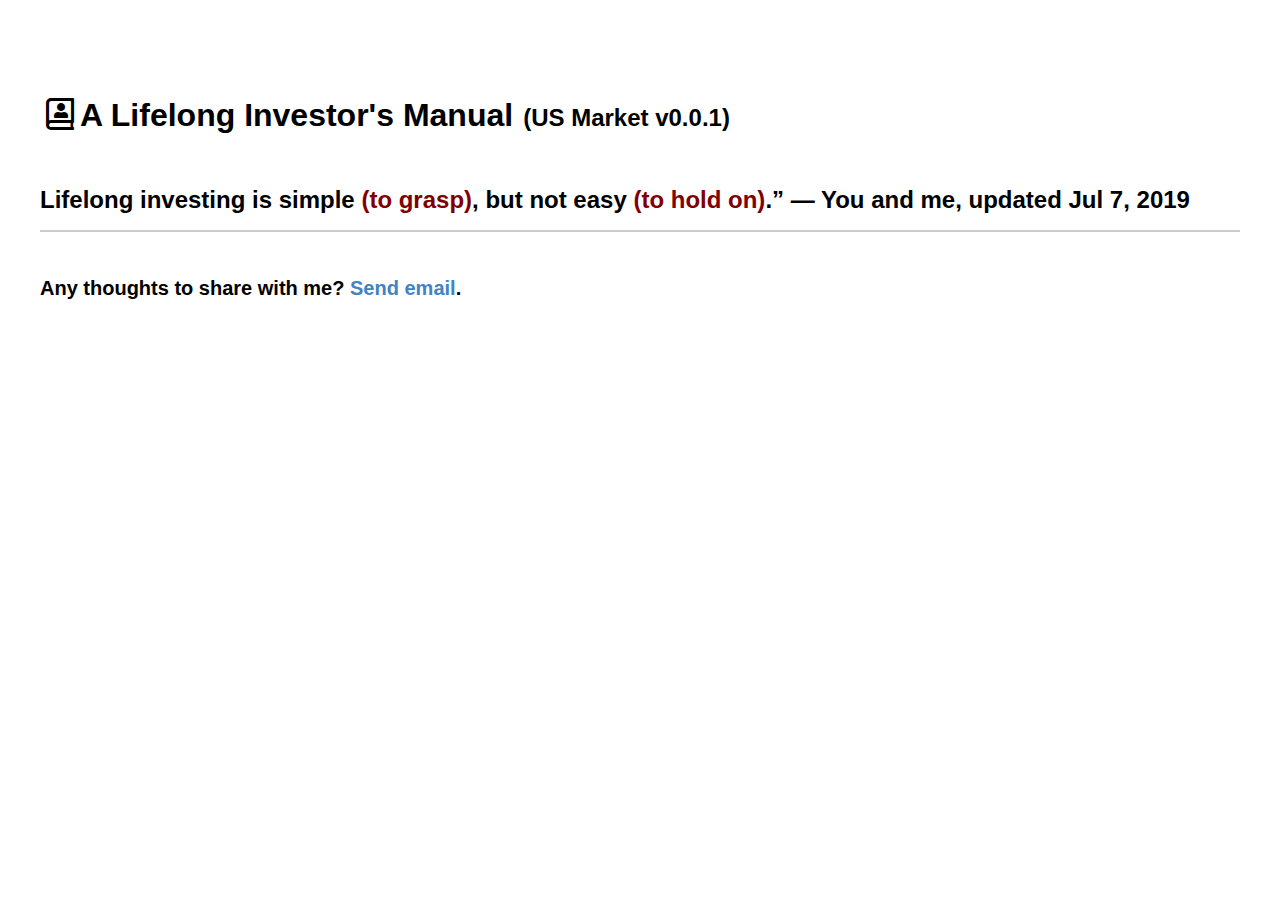
==== commit 17d1e73c: "Update words" ====
--- a/manual.html
+++ b/manual.html
@@ -52,8 +52,8 @@
         </div>
         <div>
           <h2>
-            “Investing is simple <span style="color: maroon;">(to grasp)</span>, but not easy <span style="color: maroon;">(to hold on)</span>.” —
-            Warren Buffett, updated Jul 7, 2019
+            Lifelong investing is simple <span style="color: maroon;">(to grasp)</span>, but not easy <span style="color: maroon;">(to hold on)</span>.”
+            — You and me, updated Jul 7, 2019
           </h2>
         </div>
         <hr>
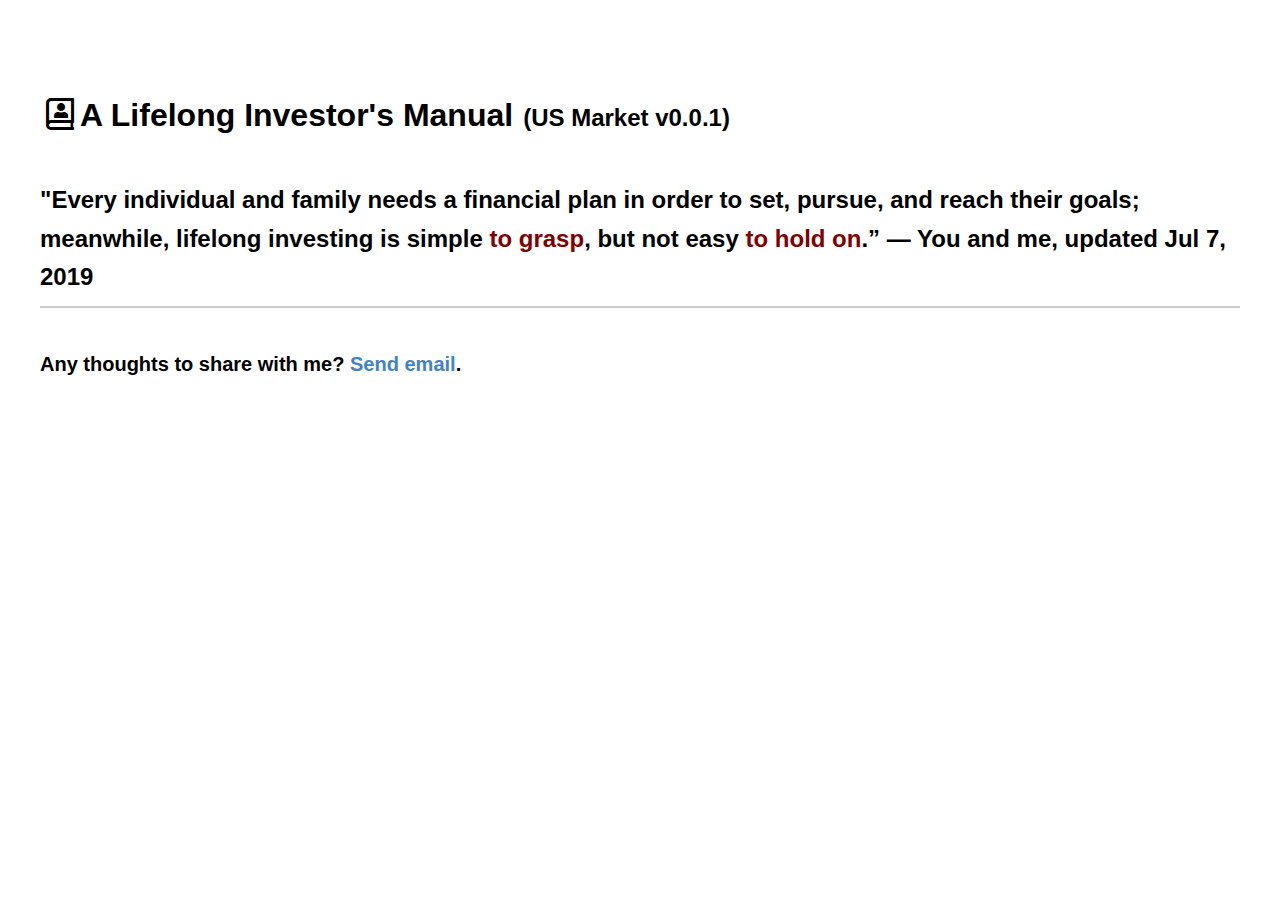
==== commit 709a97f1: "Update words" ====
--- a/manual.html
+++ b/manual.html
@@ -52,8 +52,9 @@
         </div>
         <div>
           <h2>
-            Lifelong investing is simple <span style="color: maroon;">(to grasp)</span>, but not easy <span style="color: maroon;">(to hold on)</span>.”
-            — You and me, updated Jul 7, 2019
+            "Every individual and family needs a financial plan in order to set, pursue, and reach their goals; meanwhile, lifelong investing is
+            simple <span style="color: maroon;">to grasp</span>, but not easy <span style="color: maroon;">to hold on</span>.” — You and me, updated
+            Jul 7, 2019
           </h2>
         </div>
         <hr>
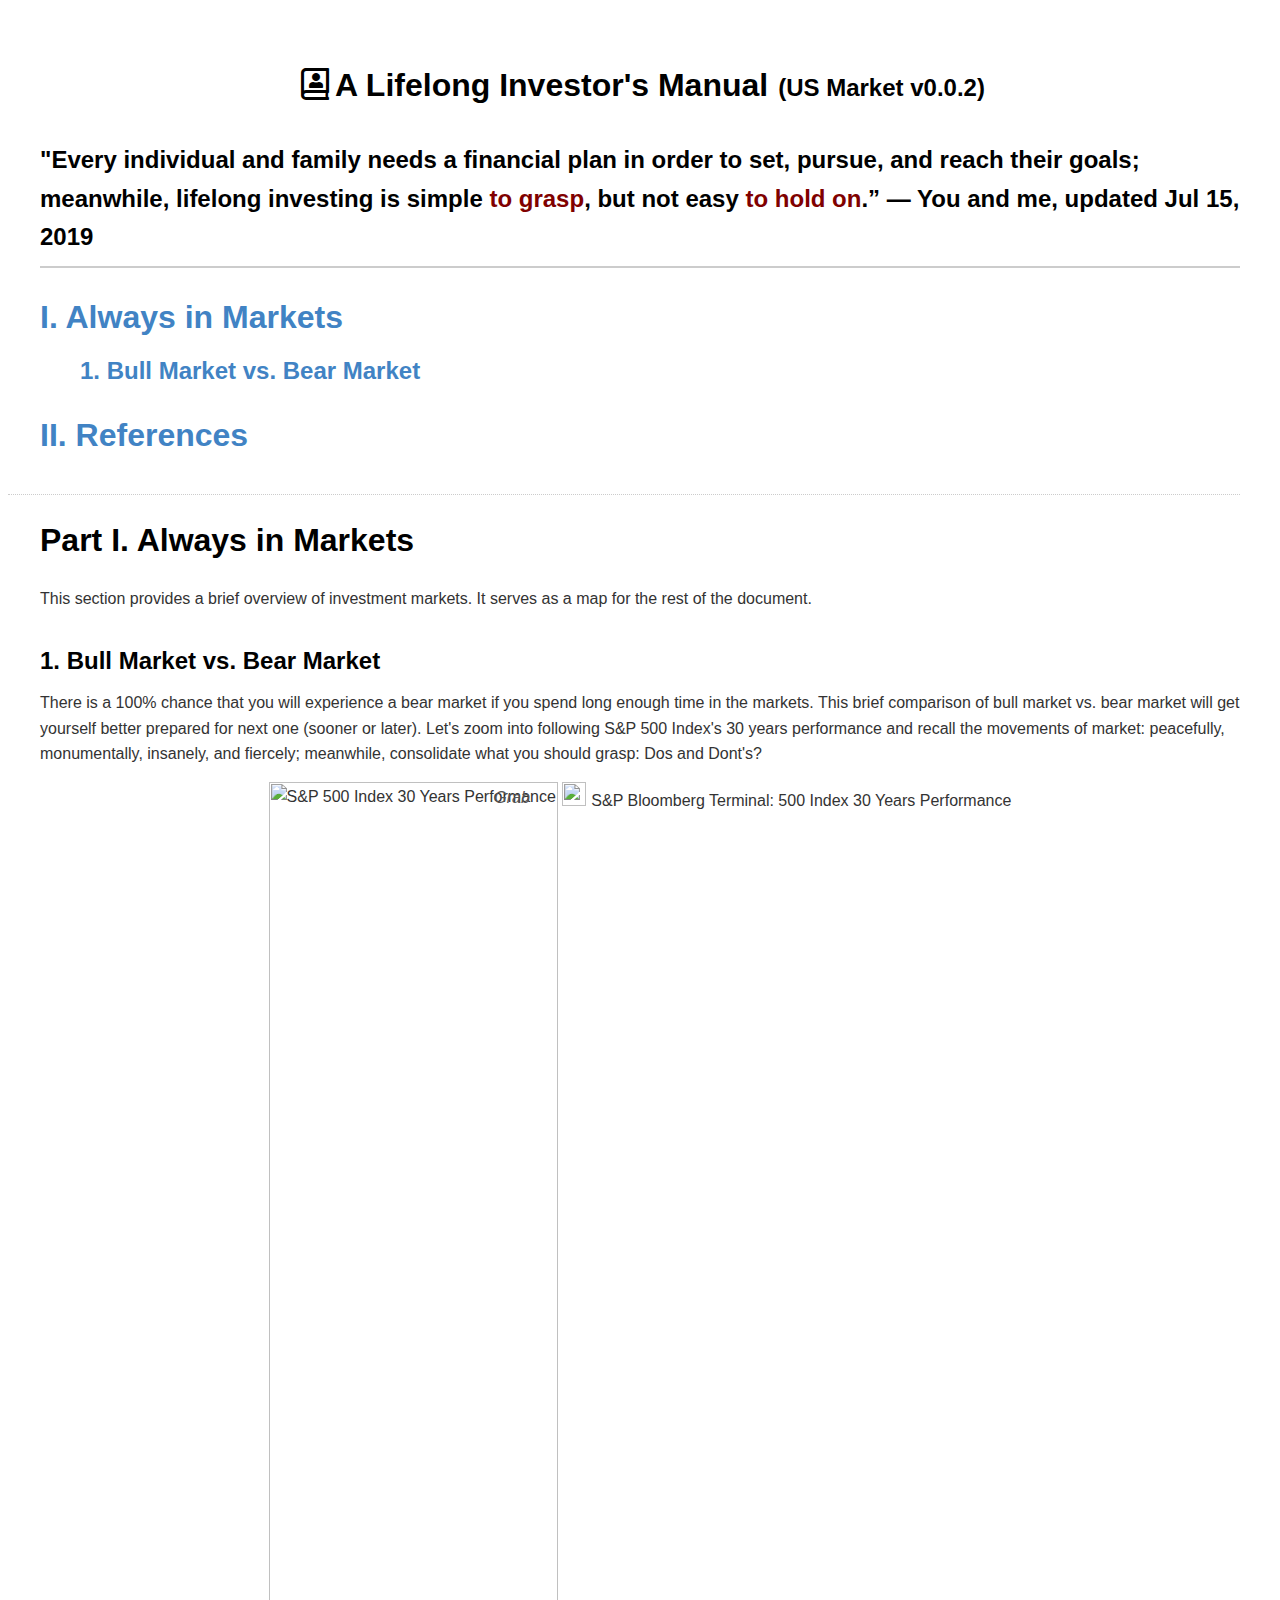
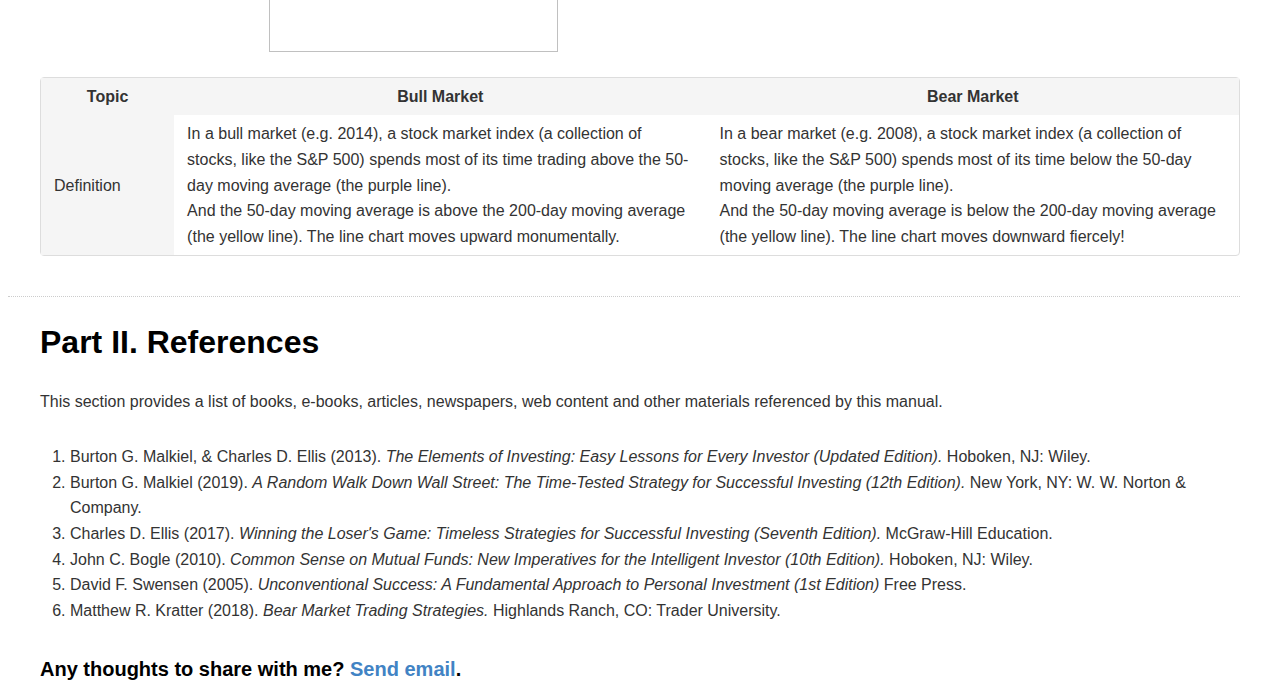
==== commit ad28c50d: "Adjust photo title" ====
--- a/manual.html
+++ b/manual.html
@@ -36,8 +36,13 @@
 <link rel="stylesheet" type="text/css" href="css/manual.css">
 <!-- javascripts -->
 <script src="https://code.jquery.com/jquery-3.4.1.min.js" integrity="sha256-CSXorXvZcTkaix6Yvo6HppcZGetbYMGWSFlBw8HfCJo=" crossorigin="anonymous"></script>
+<script src="js/jquery.zoom.min.js"></script>
 <script type="text/javascript" charset="utf-8">
-  
+  $(document).ready(function() {
+    $('#spy-daily-30yrs').zoom({
+      on : 'grab'
+    });
+  });
 </script>
 </head>
 <body bgcolor="white" text="black" link="#0000FF" vlink="#840084" alink="#0000FF">
@@ -45,19 +50,136 @@
     <div class="titlepage">
       <div>
         <div>
-          <h1 class="title">
+          <h1 class="title" align="center">
             <i class="far fa-book-user fa-fw"></i>A Lifelong Investor's Manual<span style="font-size: 0.75em; margin-left: 10px">(US Market
-              v0.0.1)</span>
+              v0.0.2)</span>
           </h1>
         </div>
         <div>
           <h2>
             "Every individual and family needs a financial plan in order to set, pursue, and reach their goals; meanwhile, lifelong investing is
             simple <span style="color: maroon;">to grasp</span>, but not easy <span style="color: maroon;">to hold on</span>.” — You and me, updated
-            Jul 7, 2019
+            Jul 15, 2019
           </h2>
         </div>
         <hr>
+      </div>
+    </div>
+    <div class="toc">
+      <dl class="toc">
+        <dt>
+          <span class="part"><a href="#always-in-markets">I. Always in Markets</a></span>
+        </dt>
+        <dd>
+          <dl>
+            <dt>
+              <span class="chapter"><a href="#bull-marekt-vs-bear-market">1. Bull Market vs. Bear Market</a></span>
+            </dt>
+          </dl>
+        </dd>
+        <dt>
+          <span class="part"><a href="#references">II. References</a></span>
+        </dt>
+      </dl>
+    </div>
+    <div class="part">
+      <div class="titlepage">
+        <div>
+          <div>
+            <h1 class="title">
+              <a name="always-in-markets" href="#always-in-markets"></a>Part I. Always in Markets
+            </h1>
+          </div>
+        </div>
+      </div>
+      <div class="partintro">
+        <div></div>
+        <p>This section provides a brief overview of investment markets. It serves as a map for the rest of the document.</p>
+      </div>
+      <div class="chapter">
+        <div class="titlepage">
+          <div>
+            <div>
+              <h2 class="title">
+                <a name="bull-marekt-vs-bear-market" href="#bull-marekt-vs-bear-market"></a>1. Bull Market vs. Bear Market
+              </h2>
+            </div>
+          </div>
+        </div>
+        <p>There is a 100% chance that you will experience a bear market if you spend long enough time in the markets. This brief comparison of
+          bull market vs. bear market will get yourself better prepared for next one (sooner or later). Let's zoom into following S&P 500 Index's 30
+          years performance and recall the movements of market: peacefully, monumentally, insanely, and fiercely; meanwhile, consolidate what you
+          should grasp: Dos and Dont's?</p>
+        <p class="chart">
+          <span class="photo zoom" id="spy-daily-30yrs"> <img width="100%" alt="S&P 500 Index 30 Years Performance"
+            src="img/charts/s&p500-1989-2019-daily.png"> <i>Grab</i></span> <span class="title"> <img src="img/manual/bloomberg-terminal.png">S&P
+            Bloomberg Terminal: 500 Index 30 Years Performance
+          </span>
+        </p>
+        <div class="table-contents">
+          <table class="table">
+            <colgroup>
+              <col class="head">
+            </colgroup>
+            <thead>
+              <tr>
+                <th width="10%">Topic</th>
+                <th width="40%">Bull Market</th>
+                <th width="40%">Bear Market</th>
+              </tr>
+            </thead>
+            <tbody>
+              <tr>
+                <td><p>Definition</p></td>
+                <td valign="top"><p>
+                    In a bull market (e.g. 2014), a stock market index (a collection of stocks, like the S&P 500) spends most of its time trading
+                    above the 50-day moving average (the purple line). <br> And the 50-day moving average is above the 200-day moving average
+                    (the yellow line). The line chart moves upward monumentally.
+                  </p></td>
+                <td valign="top"><p>
+                    In a bear market (e.g. 2008), a stock market index (a collection of stocks, like the S&P 500) spends most of its time below the
+                    50-day moving average (the purple line). <br>And the 50-day moving average is below the 200-day moving average (the yellow
+                    line). The line chart moves downward fiercely!
+                  </p></td>
+              </tr>
+            </tbody>
+          </table>
+        </div>
+      </div>
+    </div>
+    <div class="part">
+      <div class="titlepage">
+        <div>
+          <div>
+            <h1 class="title">
+              <a name="references" href="#references"></a>Part II. References
+            </h1>
+          </div>
+        </div>
+      </div>
+      <div class="partintro">
+        <div></div>
+        <p>This section provides a list of books, e-books, articles, newspapers, web content and other materials referenced by this manual.</p>
+      </div>
+      <div class="references">
+        <ol>
+          <li>Burton G. Malkiel, & Charles D. Ellis (2013). <i>The Elements of Investing: Easy Lessons for Every Investor (Updated Edition).</i>
+            Hoboken, NJ: Wiley.
+          </li>
+          <li>Burton G. Malkiel (2019). <i>A Random Walk Down Wall Street: The Time-Tested Strategy for Successful Investing (12th Edition).</i>
+            New York, NY: W. W. Norton & Company.
+          </li>
+          <li>Charles D. Ellis (2017). <i>Winning the Loser's Game: Timeless Strategies for Successful Investing (Seventh Edition).</i>
+            McGraw-Hill Education.
+          </li>
+          <li>John C. Bogle (2010). <i>Common Sense on Mutual Funds: New Imperatives for the Intelligent Investor (10th Edition).</i> Hoboken,
+            NJ: Wiley.
+          </li>
+          <li>David F. Swensen (2005). <i>Unconventional Success: A Fundamental Approach to Personal Investment (1st Edition)</i> Free Press.
+          </li>
+          <li>Matthew R. Kratter (2018). <i>Bear Market Trading Strategies.</i> Highlands Ranch, CO: Trader University.
+          </li>
+        </ol>
       </div>
     </div>
     <h3>
--- a/css/manual.css
+++ b/css/manual.css
@@ -48,17 +48,17 @@
   color: #000;
   cursor: text;
   font-weight: 700;
-  margin: 30px 0 10px;
+  margin: 20px 0 10px;
   padding: 0
 }
 
 h1, h2, h3 {
-  margin: 40px 0 10px
+  margin: 30px 0 10px
 }
 
 h1 {
-  margin: 70px 0 30px;
-  padding-top: 20px
+  margin: 40px 0 20px;
+  padding-top: 20px;
 }
 
 div.part h1 {
@@ -148,7 +148,8 @@
 
 div.table td {
   padding-left: 7px;
-  padding-right: 7px
+  padding-right: 7px;
+  border: 1px solid #ccc;
 }
 
 .sidebar {
@@ -184,7 +185,7 @@
   line-height: 1.6
 }
 
-table thead {
+table thead, table colgroup col.head {
   background: #f5f5f5
 }
 
@@ -199,7 +200,7 @@
 
 table th, table td {
   border: none !important;
-  padding: 6px 13px
+  padding: 6px 13px;
 }
 
 table tr:nth-child(2n) {
@@ -311,6 +312,10 @@
 
 div.navfooter {
   border-top: 1px solid #ccc
+}
+
+div.references {
+  margin-top: 30px;
 }
 
 .title {
@@ -339,4 +344,57 @@
 
 .title:focus>a, .title>a:focus, .title:focus>a:focus {
   outline: 0
+}
+
+p.chart {
+  text-align: center;
+}
+
+p.chart .photo {
+  margin-bottom: 10px;
+}
+
+p.chart span.zoom {
+  display: inline-block;
+  position: relative;
+}
+
+p.chart span.zoom img {
+  display: block;
+}
+
+p.chart span.zoom img::selection {
+  background-color: transparent;
+}
+
+/* magnifying glass icon */
+p.chart span.zoom:after {
+  content: '';
+  display: block;
+  width: 33px;
+  height: 33px;
+  position: absolute;
+  top: 0;
+  right: 0;
+  background: url(../img/manual/magnifier.png);
+}
+
+/* magnifying glass hint */
+p.chart span.zoom i {
+  top: 3px;
+  right: 28px;
+  color: #555;
+  font: bold 12px;
+  position: absolute;
+}
+
+p.chart span.title {
+  color: #333;
+  vertical-align: top;
+}
+
+p.chart span.title img {
+  width: 24px;
+  height: 24px;
+  margin-right: 5px;
 }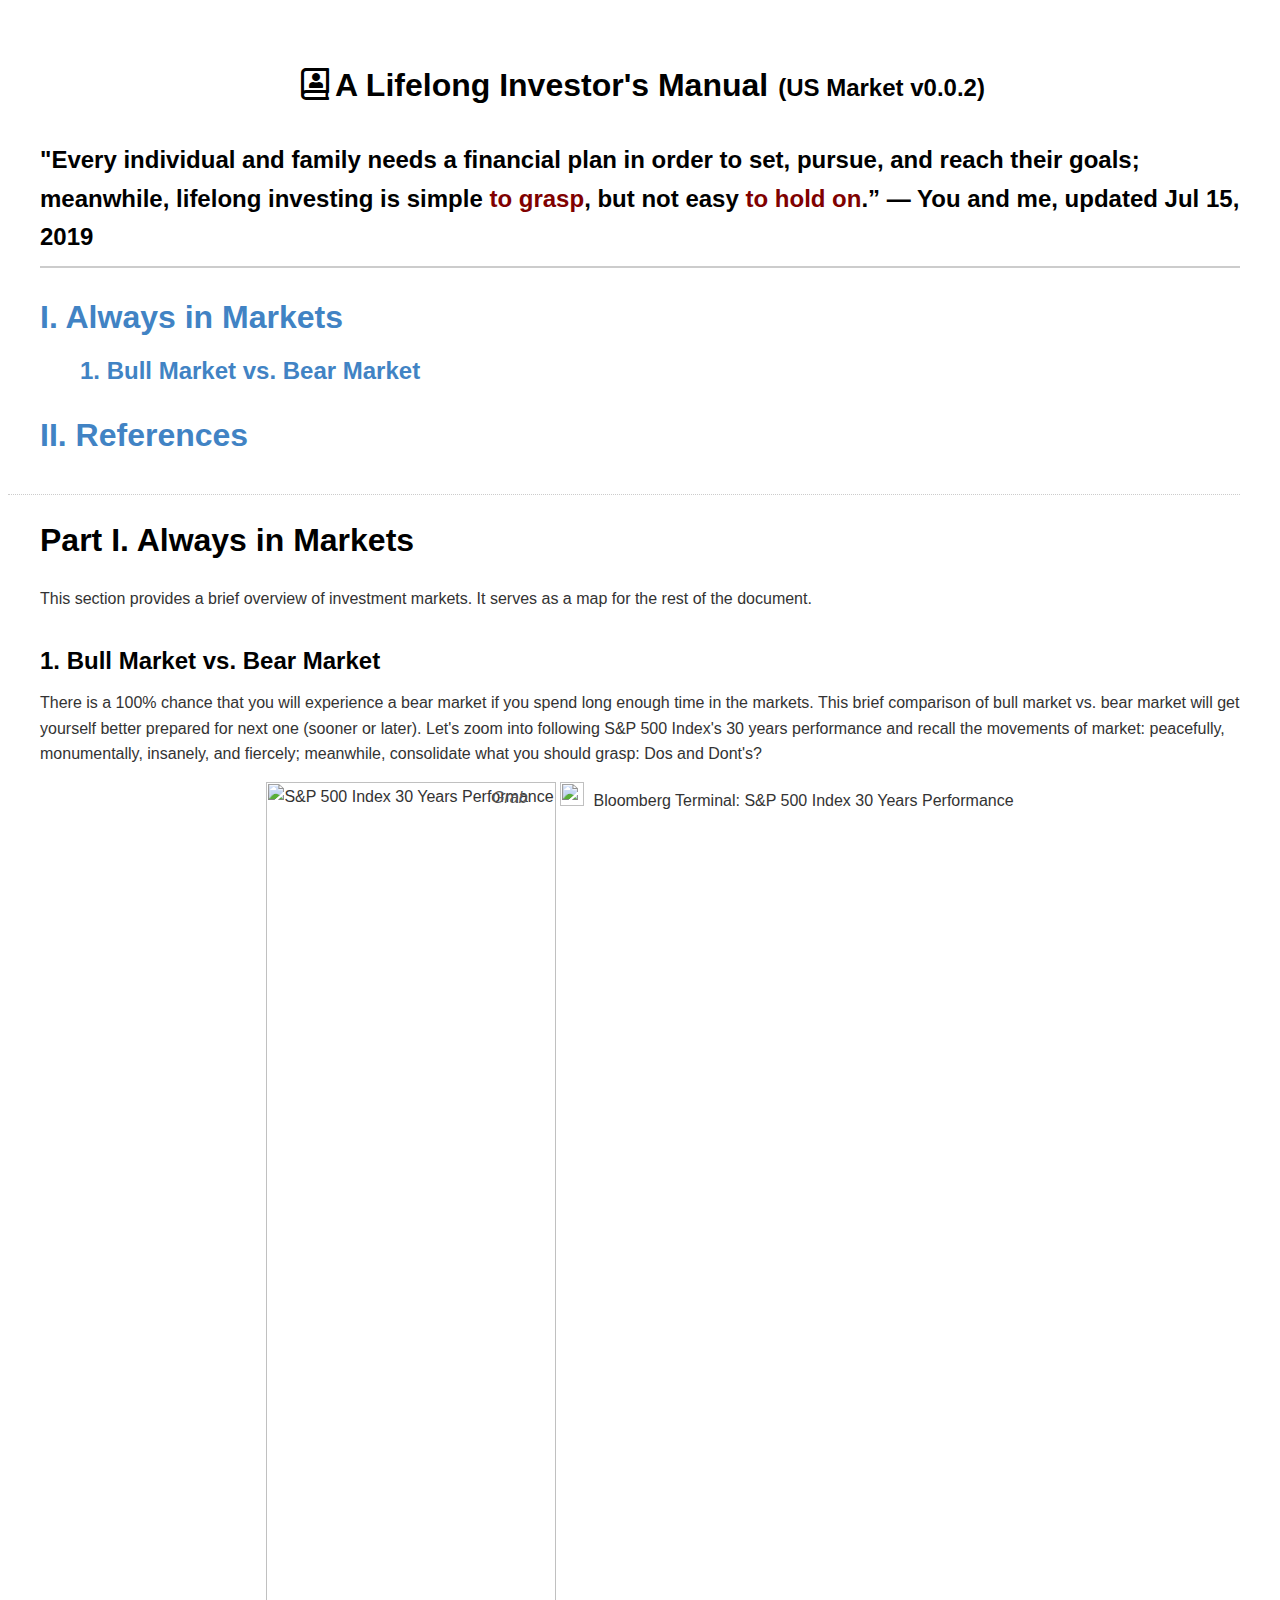
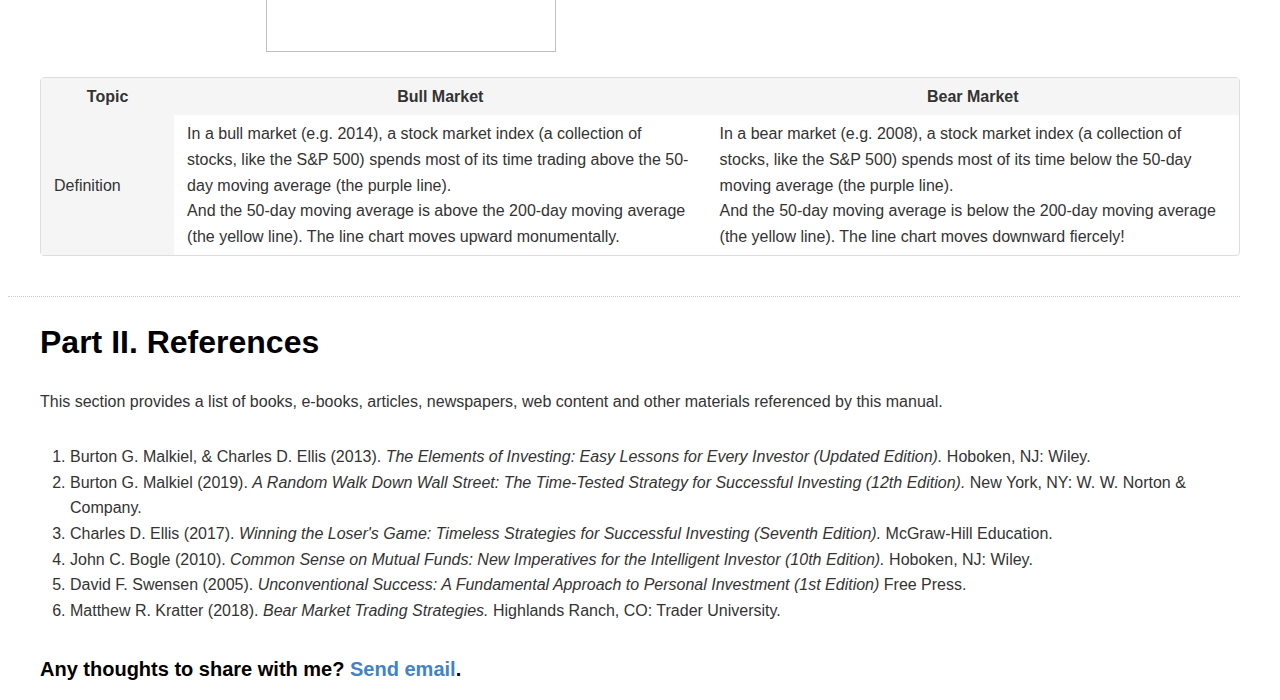
==== commit 96ca603c: "Correct typo" ====
--- a/manual.html
+++ b/manual.html
@@ -112,8 +112,8 @@
           should grasp: Dos and Dont's?</p>
         <p class="chart">
           <span class="photo zoom" id="spy-daily-30yrs"> <img width="100%" alt="S&P 500 Index 30 Years Performance"
-            src="img/charts/s&p500-1989-2019-daily.png"> <i>Grab</i></span> <span class="title"> <img src="img/manual/bloomberg-terminal.png">S&P
-            Bloomberg Terminal: 500 Index 30 Years Performance
+            src="img/charts/s&p500-1989-2019-daily.png"> <i>Grab</i></span> <span class="title"> <img src="img/manual/bloomberg-terminal.png">
+            Bloomberg Terminal: S&P 500 Index 30 Years Performance
           </span>
         </p>
         <div class="table-contents">
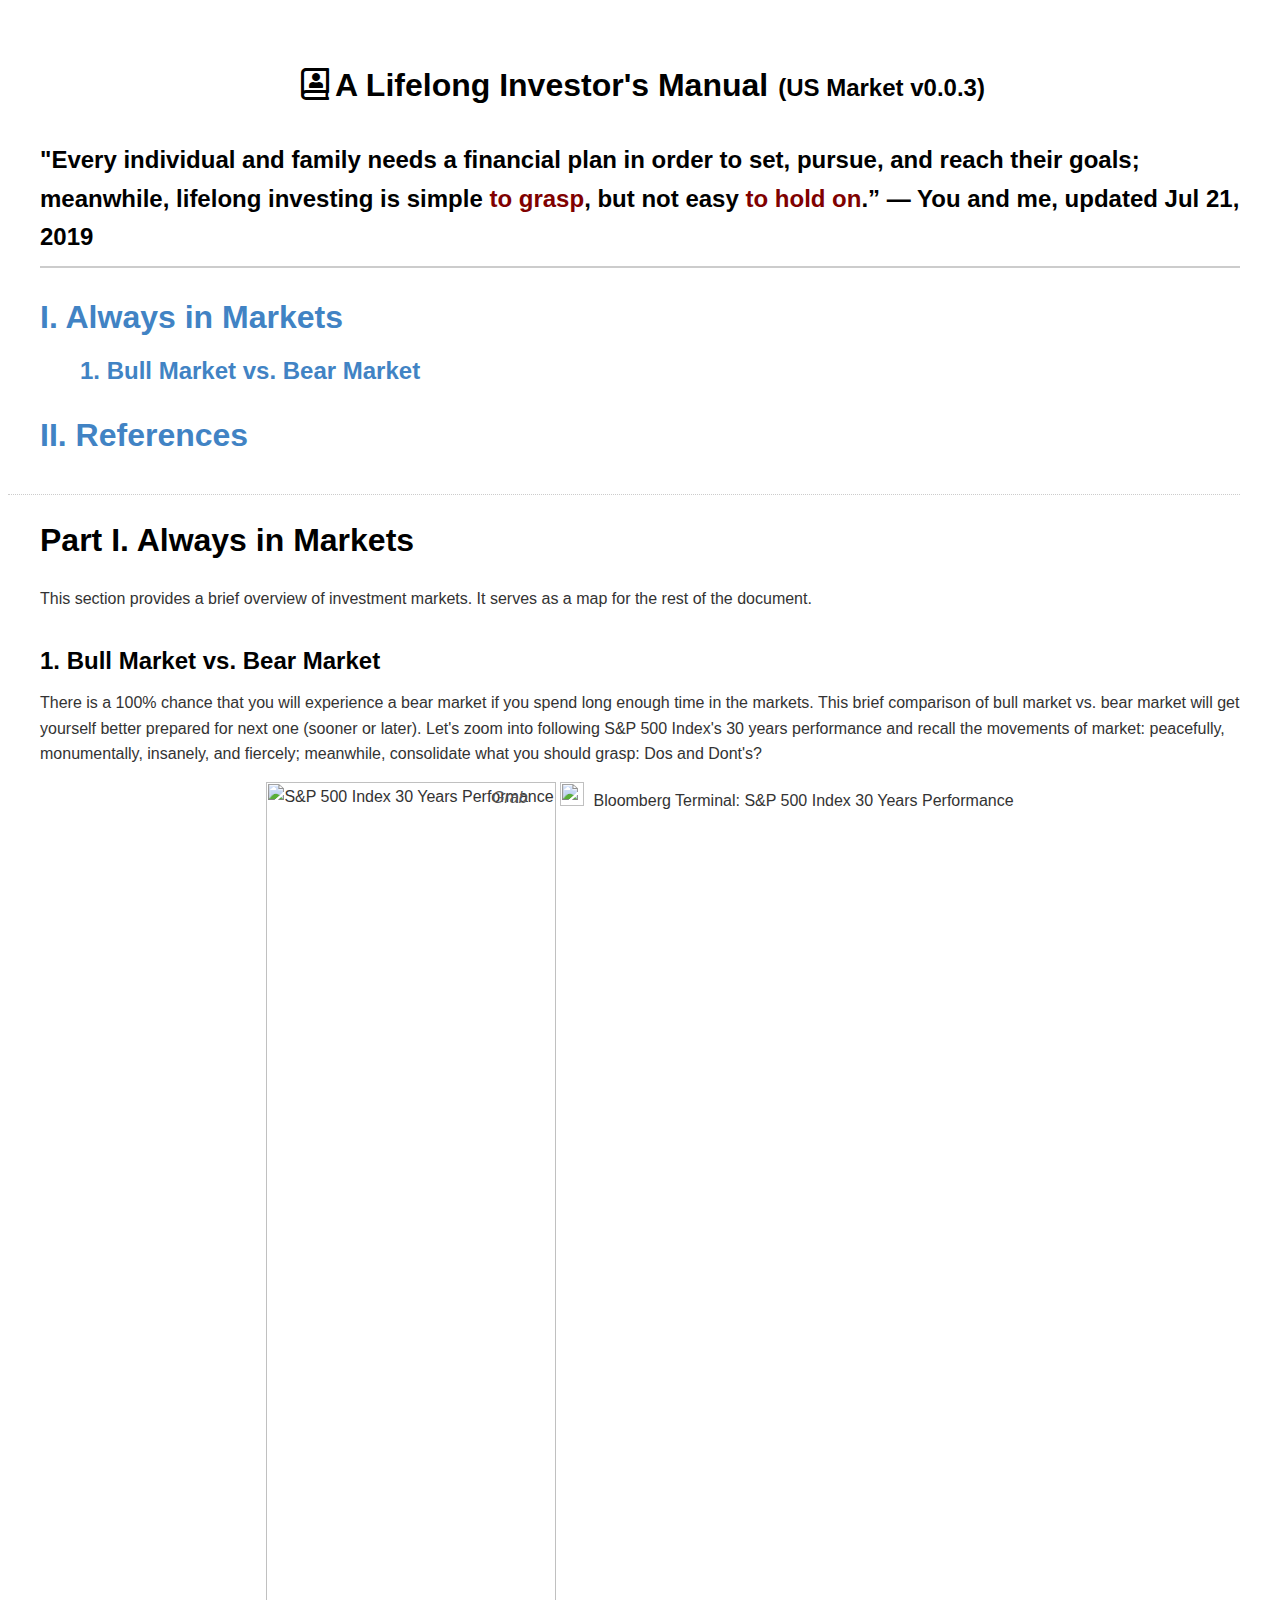
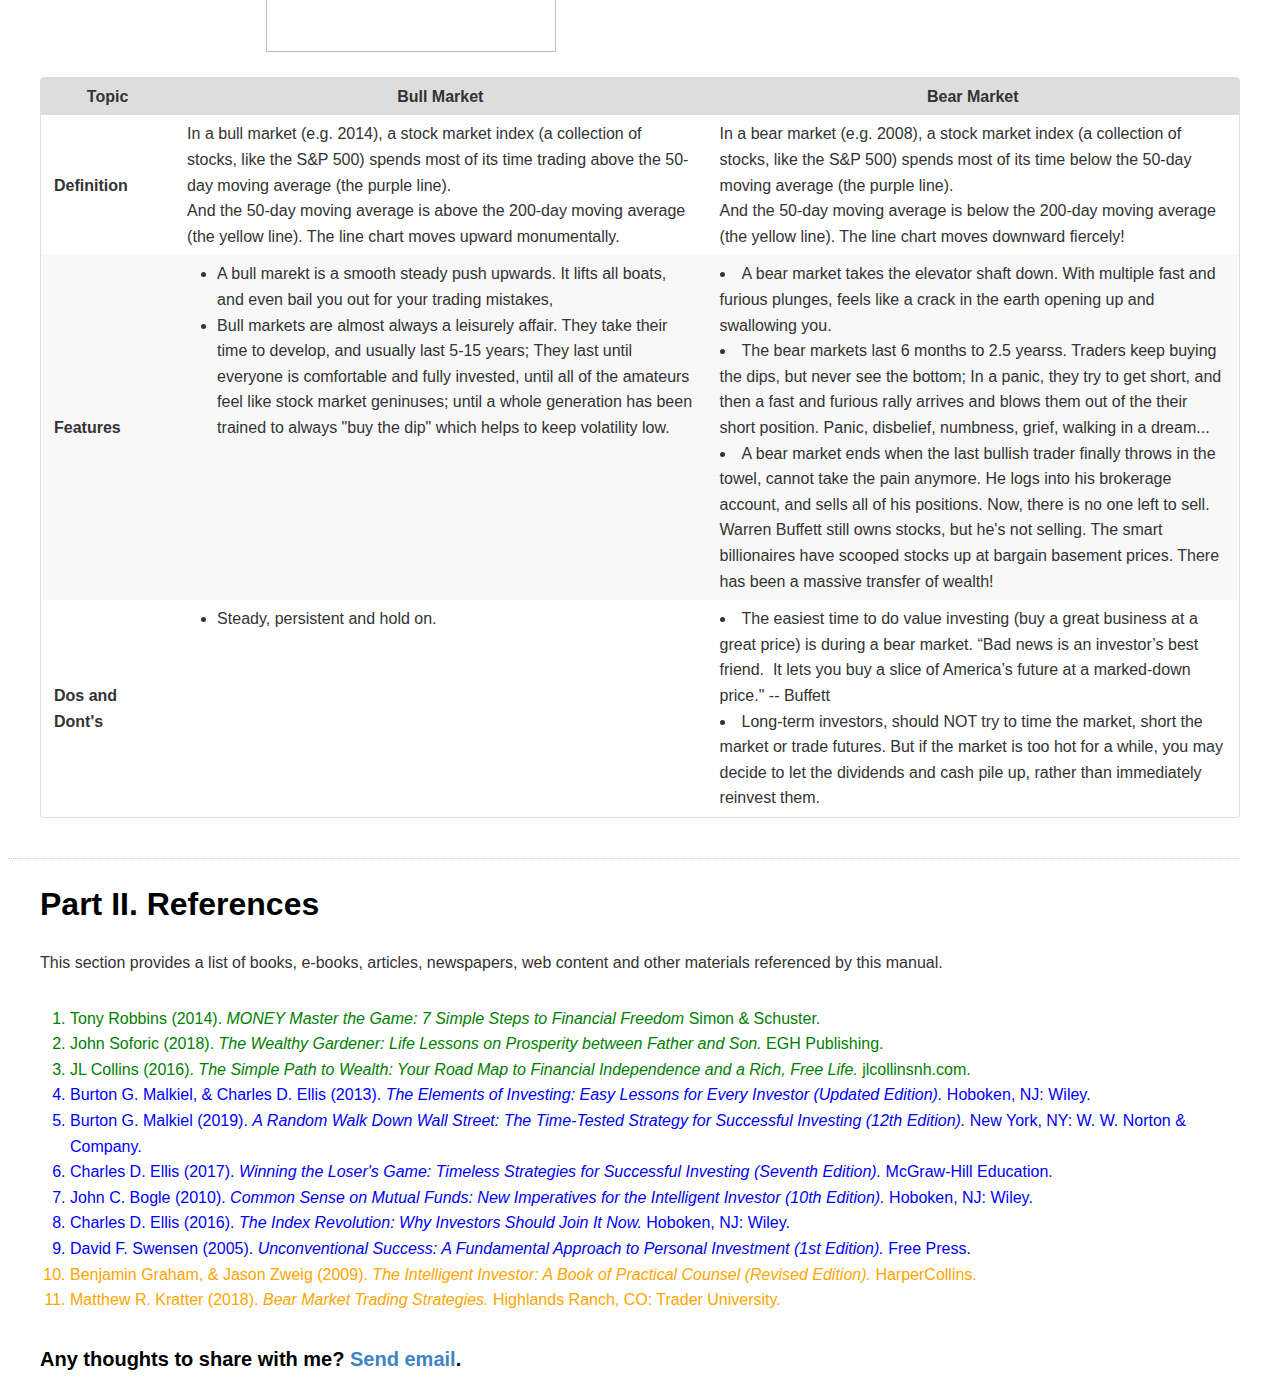
==== commit f0c83515: "bear vs bull" ====
--- a/manual.html
+++ b/manual.html
@@ -52,14 +52,14 @@
         <div>
           <h1 class="title" align="center">
             <i class="far fa-book-user fa-fw"></i>A Lifelong Investor's Manual<span style="font-size: 0.75em; margin-left: 10px">(US Market
-              v0.0.2)</span>
+              v0.0.3)</span>
           </h1>
         </div>
         <div>
           <h2>
             "Every individual and family needs a financial plan in order to set, pursue, and reach their goals; meanwhile, lifelong investing is
             simple <span style="color: maroon;">to grasp</span>, but not easy <span style="color: maroon;">to hold on</span>.” — You and me, updated
-            Jul 15, 2019
+            Jul 21, 2019
           </h2>
         </div>
         <hr>
@@ -119,7 +119,7 @@
         <div class="table-contents">
           <table class="table">
             <colgroup>
-              <col class="head">
+              <col class="highlight">
             </colgroup>
             <thead>
               <tr>
@@ -130,7 +130,9 @@
             </thead>
             <tbody>
               <tr>
-                <td><p>Definition</p></td>
+                <td><p>
+                    <b>Definition</b>
+                  </p></td>
                 <td valign="top"><p>
                     In a bull market (e.g. 2014), a stock market index (a collection of stocks, like the S&P 500) spends most of its time trading
                     above the 50-day moving average (the purple line). <br> And the 50-day moving average is above the 200-day moving average
@@ -141,6 +143,46 @@
                     50-day moving average (the purple line). <br>And the 50-day moving average is below the 200-day moving average (the yellow
                     line). The line chart moves downward fiercely!
                   </p></td>
+              </tr>
+              <tr>
+                <td><p>
+                    <b>Features</b>
+                  </p></td>
+                <td valign="top">
+                  <ul>
+                    <li>A bull marekt is a smooth steady push upwards. It lifts all boats, and even bail you out for your trading mistakes,
+                    <li>Bull markets are almost always a leisurely affair. They take their time to develop, and usually last 5-15 years; They
+                      last until everyone is comfortable and fully invested, until all of the amateurs feel like stock market geninuses; until a whole
+                      generation has been trained to always "buy the dip" which helps to keep volatility low.</li>
+                  </ul>
+                </td>
+                <td valign="top">
+                  <li>A bear market takes the elevator shaft down. With multiple fast and furious plunges, feels like a crack in the earth
+                    opening up and swallowing you.</li>
+                  <li>The bear markets last 6 months to 2.5 yearss. Traders keep buying the dips, but never see the bottom; In a panic, they try
+                    to get short, and then a fast and furious rally arrives and blows them out of the their short position. Panic, disbelief,
+                    numbness, grief, walking in a dream...</li>
+                  <li>A bear market ends when the last bullish trader finally throws in the towel, cannot take the pain anymore. He logs into his
+                    brokerage account, and sells all of his positions. Now, there is no one left to sell. Warren Buffett still owns stocks, but he's
+                    not selling. The smart billionaires have scooped stocks up at bargain basement prices. There has been a massive transfer of
+                    wealth!</li>
+                </td>
+              </tr>
+              <tr>
+                <td><p>
+                    <b>Dos and Dont's</b>
+                  </p></td>
+                <td valign="top">
+                  <ul>
+                    <li>Steady, persistent and hold on.</li>
+                  </ul>
+                </td>
+                <td valign="top">
+                  <li>The easiest time to do value investing (buy a great business at a great price) is during a bear market. “Bad news is an
+                    investor’s best friend.  It lets you buy a slice of America’s future at a marked-down price." -- Buffett</li>
+                  <li>Long-term investors, should NOT try to time the market, short the market or trade futures. But if the market is too hot for
+                    a while, you may decide to let the dividends and cash pile up, rather than immediately reinvest them.</li>
+                </td>
               </tr>
             </tbody>
           </table>
@@ -163,21 +205,34 @@
       </div>
       <div class="references">
         <ol>
-          <li>Burton G. Malkiel, & Charles D. Ellis (2013). <i>The Elements of Investing: Easy Lessons for Every Investor (Updated Edition).</i>
-            Hoboken, NJ: Wiley.
-          </li>
-          <li>Burton G. Malkiel (2019). <i>A Random Walk Down Wall Street: The Time-Tested Strategy for Successful Investing (12th Edition).</i>
-            New York, NY: W. W. Norton & Company.
-          </li>
-          <li>Charles D. Ellis (2017). <i>Winning the Loser's Game: Timeless Strategies for Successful Investing (Seventh Edition).</i>
-            McGraw-Hill Education.
-          </li>
-          <li>John C. Bogle (2010). <i>Common Sense on Mutual Funds: New Imperatives for the Intelligent Investor (10th Edition).</i> Hoboken,
-            NJ: Wiley.
-          </li>
-          <li>David F. Swensen (2005). <i>Unconventional Success: A Fundamental Approach to Personal Investment (1st Edition)</i> Free Press.
-          </li>
-          <li>Matthew R. Kratter (2018). <i>Bear Market Trading Strategies.</i> Highlands Ranch, CO: Trader University.
+          <li class="wealth">Tony Robbins (2014). <i>MONEY Master the Game: 7 Simple Steps to Financial Freedom</i> Simon & Schuster.
+          </li>
+          <li class="wealth">John Soforic (2018). <i>The Wealthy Gardener: Life Lessons on Prosperity between Father and Son.</i> EGH Publishing.
+          </li>
+          <li class="wealth">JL Collins (2016). <i>The Simple Path to Wealth: Your Road Map to Financial Independence and a Rich, Free Life.</i>
+            jlcollinsnh.com.
+          </li>
+          <li class="fund">Burton G. Malkiel, & Charles D. Ellis (2013). <i>The Elements of Investing: Easy Lessons for Every Investor
+              (Updated Edition).</i> Hoboken, NJ: Wiley.
+          </li>
+          <li class="fund">Burton G. Malkiel (2019). <i>A Random Walk Down Wall Street: The Time-Tested Strategy for Successful Investing
+              (12th Edition).</i> New York, NY: W. W. Norton & Company.
+          </li>
+          <li class="fund">Charles D. Ellis (2017). <i>Winning the Loser's Game: Timeless Strategies for Successful Investing (Seventh
+              Edition).</i> McGraw-Hill Education.
+          </li>
+          <li class="fund">John C. Bogle (2010). <i>Common Sense on Mutual Funds: New Imperatives for the Intelligent Investor (10th
+              Edition).</i> Hoboken, NJ: Wiley.
+          </li>
+          <li class="fund">Charles D. Ellis (2016). <i>The Index Revolution: Why Investors Should Join It Now.</i> Hoboken, NJ: Wiley.
+          </li>
+          <li class="fund">David F. Swensen (2005). <i>Unconventional Success: A Fundamental Approach to Personal Investment (1st Edition).</i>
+            Free Press.
+          </li>
+          <li class="stock">Benjamin Graham, & Jason Zweig (2009). <i>The Intelligent Investor: A Book of Practical Counsel (Revised
+              Edition).</i> HarperCollins.
+          </li>
+          <li class="stock">Matthew R. Kratter (2018). <i>Bear Market Trading Strategies.</i> Highlands Ranch, CO: Trader University.
           </li>
         </ol>
       </div>
--- a/css/manual.css
+++ b/css/manual.css
@@ -185,8 +185,8 @@
   line-height: 1.6
 }
 
-table thead, table colgroup col.head {
-  background: #f5f5f5
+table thead {
+  background: #ddd;
 }
 
 table tr {
@@ -316,6 +316,18 @@
 
 div.references {
   margin-top: 30px;
+}
+
+div.references .fund {
+  color: blue;
+}
+
+div.references .stock {
+  color: orange;
+}
+
+div.references .wealth {
+  color: green;
 }
 
 .title {
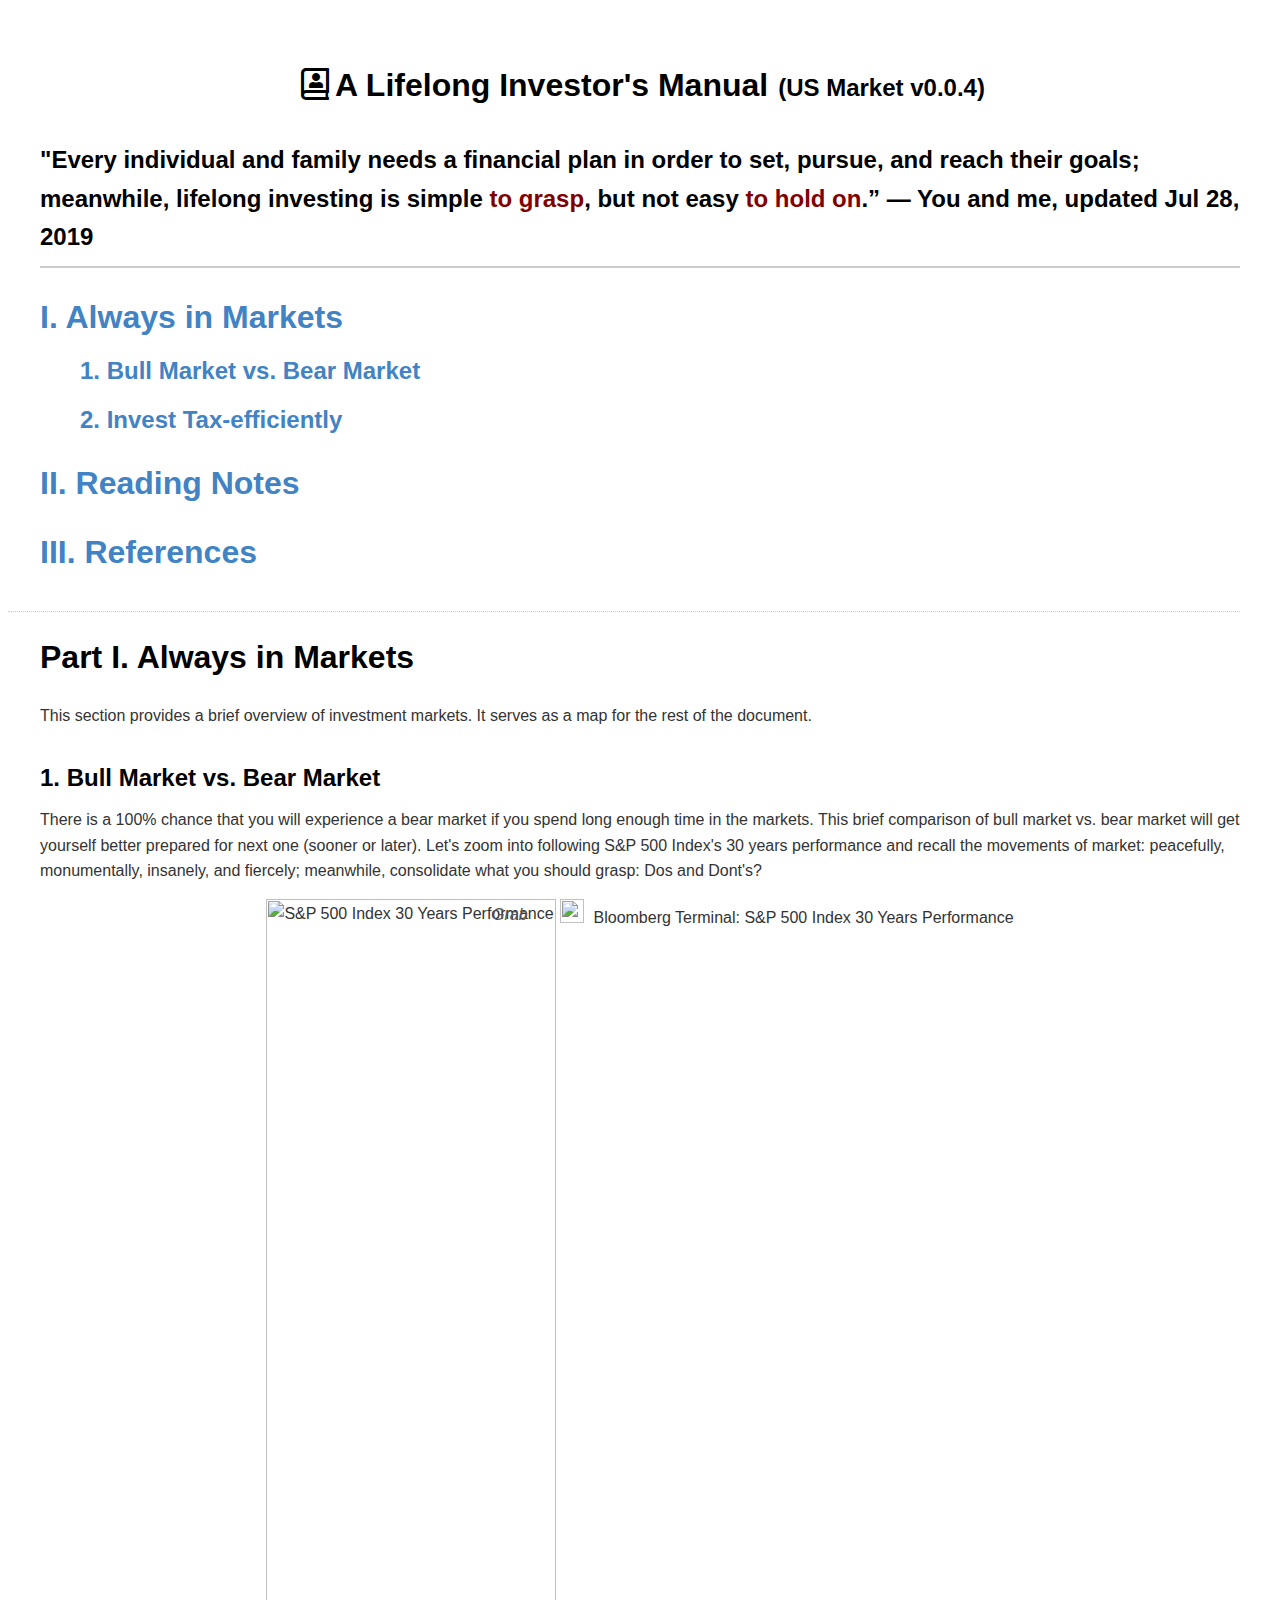
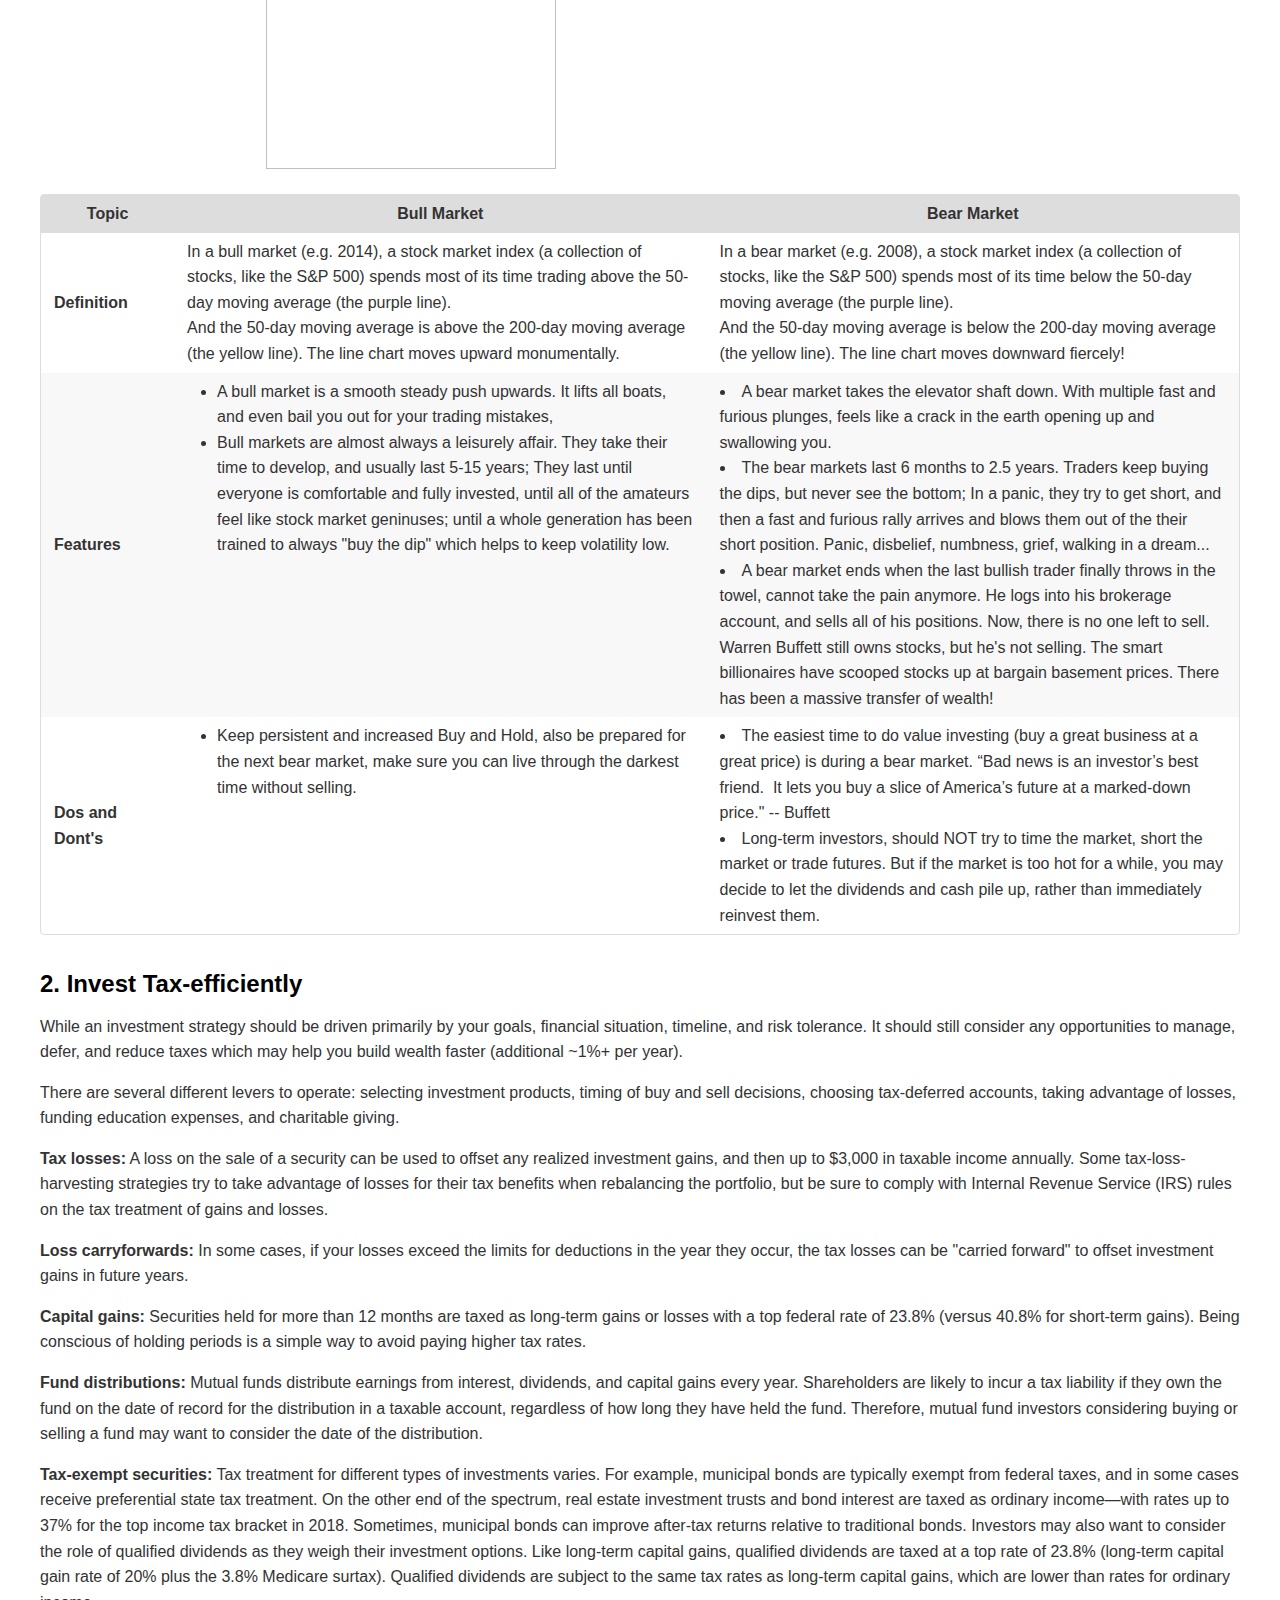
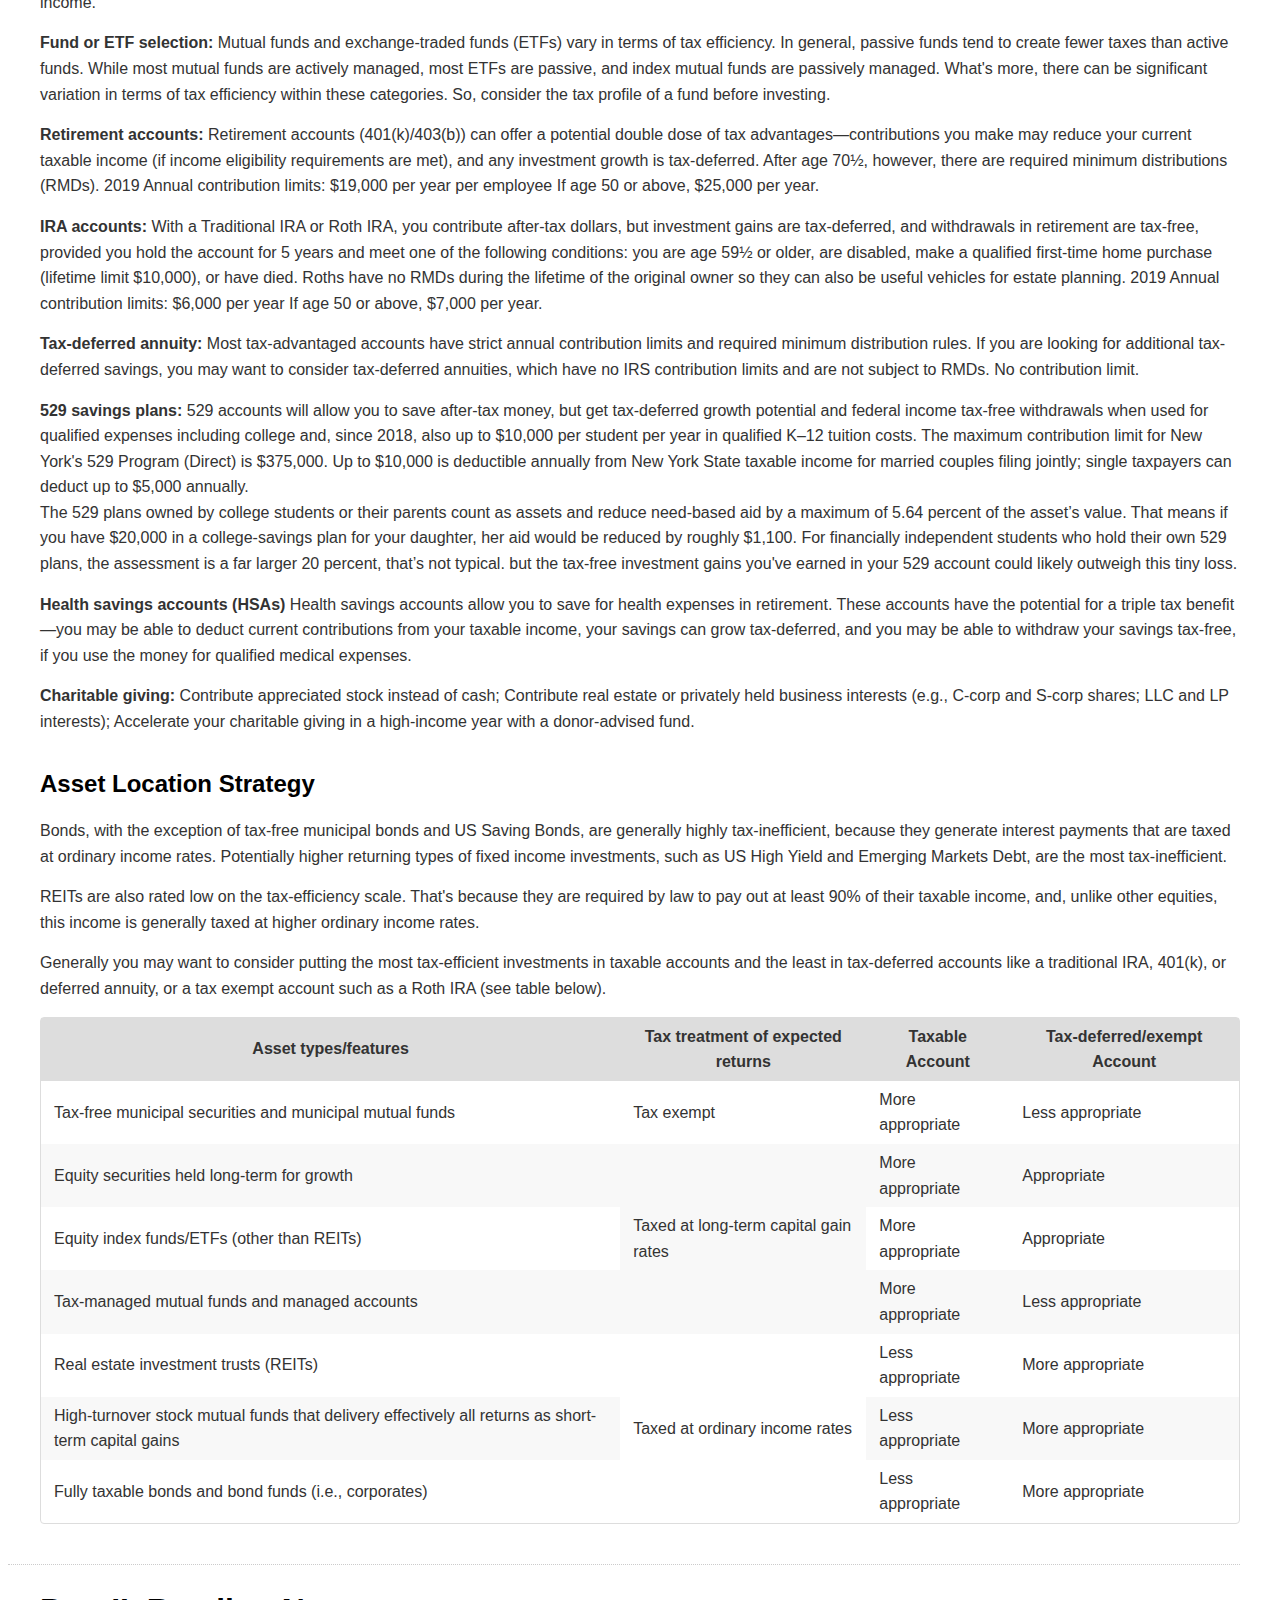
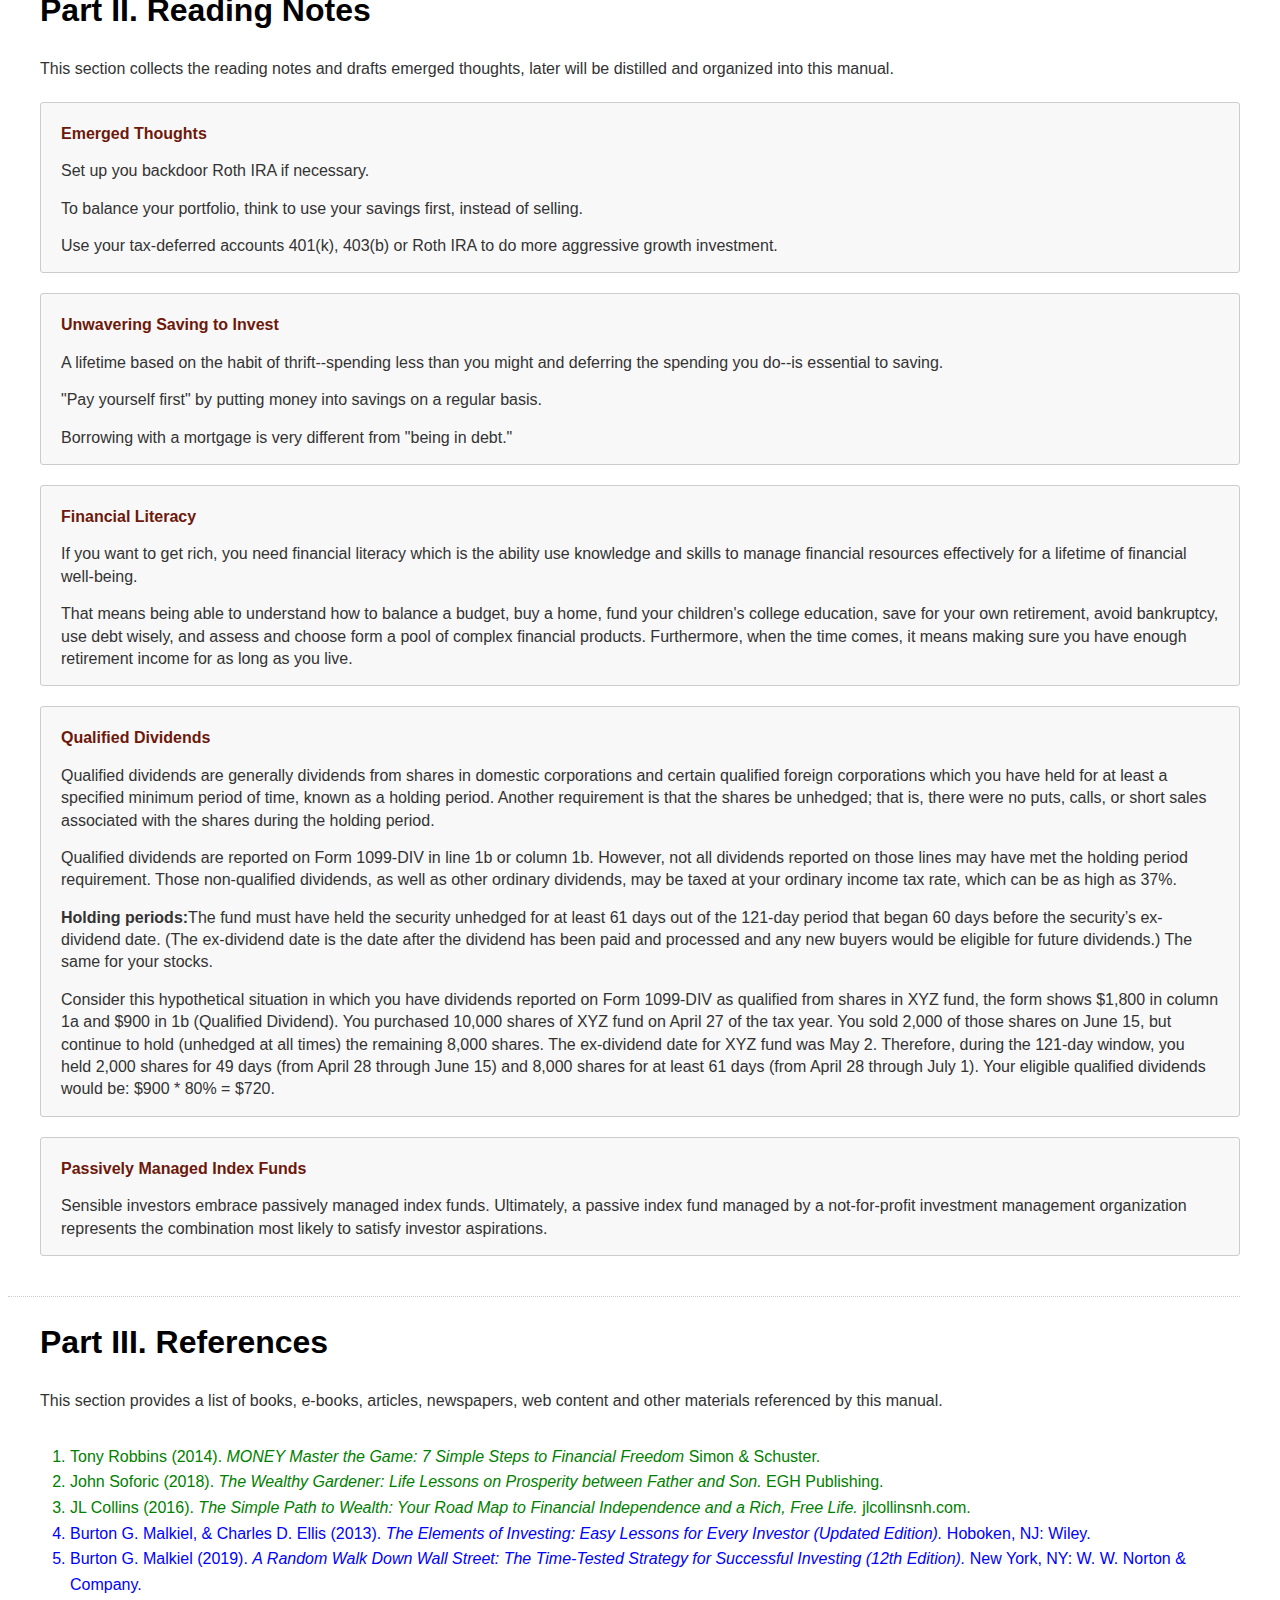
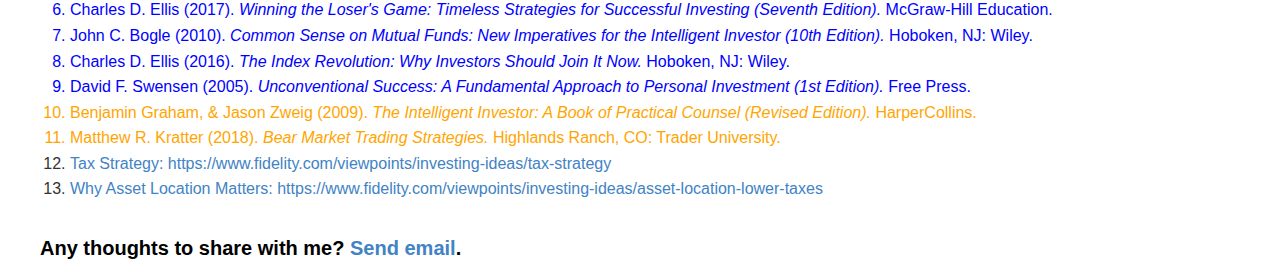
==== commit 2f201fc9: "Also add dictionary" ====
--- a/manual.html
+++ b/manual.html
@@ -52,14 +52,14 @@
         <div>
           <h1 class="title" align="center">
             <i class="far fa-book-user fa-fw"></i>A Lifelong Investor's Manual<span style="font-size: 0.75em; margin-left: 10px">(US Market
-              v0.0.3)</span>
+              v0.0.4)</span>
           </h1>
         </div>
         <div>
           <h2>
             "Every individual and family needs a financial plan in order to set, pursue, and reach their goals; meanwhile, lifelong investing is
             simple <span style="color: maroon;">to grasp</span>, but not easy <span style="color: maroon;">to hold on</span>.” — You and me, updated
-            Jul 21, 2019
+            Jul 28, 2019
           </h2>
         </div>
         <hr>
@@ -75,10 +75,16 @@
             <dt>
               <span class="chapter"><a href="#bull-marekt-vs-bear-market">1. Bull Market vs. Bear Market</a></span>
             </dt>
+            <dt>
+              <span class="chapter"><a href="#invest-tax-efficiently">2. Invest Tax-efficiently</a></span>
+            </dt>
           </dl>
         </dd>
         <dt>
-          <span class="part"><a href="#references">II. References</a></span>
+          <span class="part"><a href="#reading-notes">II. Reading Notes</a></span>
+        </dt>
+        <dt>
+          <span class="part"><a href="#references">III. References</a></span>
         </dt>
       </dl>
     </div>
@@ -150,7 +156,7 @@
                   </p></td>
                 <td valign="top">
                   <ul>
-                    <li>A bull marekt is a smooth steady push upwards. It lifts all boats, and even bail you out for your trading mistakes,
+                    <li>A bull market is a smooth steady push upwards. It lifts all boats, and even bail you out for your trading mistakes,
                     <li>Bull markets are almost always a leisurely affair. They take their time to develop, and usually last 5-15 years; They
                       last until everyone is comfortable and fully invested, until all of the amateurs feel like stock market geninuses; until a whole
                       generation has been trained to always "buy the dip" which helps to keep volatility low.</li>
@@ -159,7 +165,7 @@
                 <td valign="top">
                   <li>A bear market takes the elevator shaft down. With multiple fast and furious plunges, feels like a crack in the earth
                     opening up and swallowing you.</li>
-                  <li>The bear markets last 6 months to 2.5 yearss. Traders keep buying the dips, but never see the bottom; In a panic, they try
+                  <li>The bear markets last 6 months to 2.5 years. Traders keep buying the dips, but never see the bottom; In a panic, they try
                     to get short, and then a fast and furious rally arrives and blows them out of the their short position. Panic, disbelief,
                     numbness, grief, walking in a dream...</li>
                   <li>A bear market ends when the last bullish trader finally throws in the towel, cannot take the pain anymore. He logs into his
@@ -174,7 +180,8 @@
                   </p></td>
                 <td valign="top">
                   <ul>
-                    <li>Steady, persistent and hold on.</li>
+                    <li>Keep persistent and increased Buy and Hold, also be prepared for the next bear market, make sure you can live through the
+                      darkest time without selling.</li>
                   </ul>
                 </td>
                 <td valign="top">
@@ -188,57 +195,265 @@
           </table>
         </div>
       </div>
+      <div class="chapter">
+        <div class="titlepage">
+          <div>
+            <div>
+              <h2 class="title">
+                <a name="invest-tax-efficiently" href="#invest-tax-efficiently"></a>2. Invest Tax-efficiently
+              </h2>
+            </div>
+          </div>
+        </div>
+        <p>While an investment strategy should be driven primarily by your goals, financial situation, timeline, and risk tolerance. It should
+          still consider any opportunities to manage, defer, and reduce taxes which may help you build wealth faster (additional ~1%+ per year).</p>
+        <p>There are several different levers to operate: selecting investment products, timing of buy and sell decisions, choosing tax-deferred
+          accounts, taking advantage of losses, funding education expenses, and charitable giving.</p>
+        <p>
+          <b>Tax losses:</b> A loss on the sale of a security can be used to offset any realized investment gains, and then up to $3,000 in taxable
+          income annually. Some tax-loss-harvesting strategies try to take advantage of losses for their tax benefits when rebalancing the portfolio,
+          but be sure to comply with Internal Revenue Service (IRS) rules on the tax treatment of gains and losses.
+        </p>
+        <p>
+          <b>Loss carryforwards:</b> In some cases, if your losses exceed the limits for deductions in the year they occur, the tax losses can be
+          "carried forward" to offset investment gains in future years.
+        </p>
+        <p>
+          <b>Capital gains:</b> Securities held for more than 12 months are taxed as long-term gains or losses with a top federal rate of 23.8%
+          (versus 40.8% for short-term gains). Being conscious of holding periods is a simple way to avoid paying higher tax rates.
+        </p>
+        <p>
+          <b>Fund distributions:</b> Mutual funds distribute earnings from interest, dividends, and capital gains every year. Shareholders are likely
+          to incur a tax liability if they own the fund on the date of record for the distribution in a taxable account, regardless of how long they
+          have held the fund. Therefore, mutual fund investors considering buying or selling a fund may want to consider the date of the distribution.
+        </p>
+        <p>
+          <b>Tax-exempt securities:</b> Tax treatment for different types of investments varies. For example, municipal bonds are typically exempt
+          from federal taxes, and in some cases receive preferential state tax treatment. On the other end of the spectrum, real estate investment
+          trusts and bond interest are taxed as ordinary income—with rates up to 37% for the top income tax bracket in 2018. Sometimes, municipal
+          bonds can improve after-tax returns relative to traditional bonds. Investors may also want to consider the role of qualified dividends as
+          they weigh their investment options. Like long-term capital gains, qualified dividends are taxed at a top rate of 23.8% (long-term capital
+          gain rate of 20% plus the 3.8% Medicare surtax). Qualified dividends are subject to the same tax rates as long-term capital gains, which are
+          lower than rates for ordinary income.
+        </p>
+        <p>
+          <b>Fund or ETF selection:</b> Mutual funds and exchange-traded funds (ETFs) vary in terms of tax efficiency. In general, passive funds tend
+          to create fewer taxes than active funds. While most mutual funds are actively managed, most ETFs are passive, and index mutual funds are
+          passively managed. What's more, there can be significant variation in terms of tax efficiency within these categories. So, consider the tax
+          profile of a fund before investing.
+        </p>
+        <p>
+          <b>Retirement accounts:</b> Retirement accounts (401(k)/403(b)) can offer a potential double dose of tax advantages—contributions you make
+          may reduce your current taxable income (if income eligibility requirements are met), and any investment growth is tax-deferred. After age
+          70½, however, there are required minimum distributions (RMDs). 2019 Annual contribution limits: $19,000 per year per employee If age 50 or
+          above, $25,000 per year.
+        </p>
+        <p>
+          <b>IRA accounts:</b> With a Traditional IRA or Roth IRA, you contribute after-tax dollars, but investment gains are tax-deferred, and
+          withdrawals in retirement are tax-free, provided you hold the account for 5 years and meet one of the following conditions: you are age 59½
+          or older, are disabled, make a qualified first-time home purchase (lifetime limit $10,000), or have died. Roths have no RMDs during the
+          lifetime of the original owner so they can also be useful vehicles for estate planning. 2019 Annual contribution limits: $6,000 per year If
+          age 50 or above, $7,000 per year.
+        </p>
+        <p>
+          <b>Tax-deferred annuity:</b> Most tax-advantaged accounts have strict annual contribution limits and required minimum distribution rules. If
+          you are looking for additional tax-deferred savings, you may want to consider tax-deferred annuities, which have no IRS contribution limits
+          and are not subject to RMDs. No contribution limit.
+        </p>
+        <p>
+          <b>529 savings plans:</b> 529 accounts will allow you to save after-tax money, but get tax-deferred growth potential and federal income
+          tax-free withdrawals when used for qualified expenses including college and, since 2018, also up to $10,000 per student per year in
+          qualified K–12 tuition costs. The maximum contribution limit for New York's 529 Program (Direct) is $375,000. Up to $10,000 is deductible
+          annually from New York State taxable income for married couples filing jointly; single taxpayers can deduct up to $5,000 annually. <br>
+          The 529 plans owned by college students or their parents count as assets and reduce need-based aid by a maximum of 5.64 percent of the
+          asset’s value. That means if you have $20,000 in a college-savings plan for your daughter, her aid would be reduced by roughly $1,100. For
+          financially independent students who hold their own 529 plans, the assessment is a far larger 20 percent, that’s not typical. but the
+          tax-free investment gains you've earned in your 529 account could likely outweigh this tiny loss.
+        </p>
+        <p>
+          <b>Health savings accounts (HSAs)</b> Health savings accounts allow you to save for health expenses in retirement. These accounts have the
+          potential for a triple tax benefit—you may be able to deduct current contributions from your taxable income, your savings can grow
+          tax-deferred, and you may be able to withdraw your savings tax-free, if you use the money for qualified medical expenses.
+        </p>
+        <p>
+          <b>Charitable giving:</b> Contribute appreciated stock instead of cash; Contribute real estate or privately held business interests (e.g.,
+          C-corp and S-corp shares; LLC and LP interests); Accelerate your charitable giving in a high-income year with a donor-advised fund.
+        </p>
+        <h2 class="title">Asset Location Strategy</h2>
+        <p>Bonds, with the exception of tax-free municipal bonds and US Saving Bonds, are generally highly tax-inefficient, because they generate
+          interest payments that are taxed at ordinary income rates. Potentially higher returning types of fixed income investments, such as US High
+          Yield and Emerging Markets Debt, are the most tax-inefficient.</p>
+        <p>REITs are also rated low on the tax-efficiency scale. That's because they are required by law to pay out at least 90% of their taxable
+          income, and, unlike other equities, this income is generally taxed at higher ordinary income rates.</p>
+        <p>Generally you may want to consider putting the most tax-efficient investments in taxable accounts and the least in tax-deferred
+          accounts like a traditional IRA, 401(k), or deferred annuity, or a tax exempt account such as a Roth IRA (see table below).</p>
+        <div class="table-contents">
+          <table class="table">
+            <thead>
+              <tr>
+                <th>Asset types/features</th>
+                <th>Tax treatment of expected returns</th>
+                <th>Taxable Account</th>
+                <th>Tax-deferred/exempt Account</th>
+              </tr>
+            </thead>
+            <tbody>
+              <tr>
+                <td><p>Tax-free municipal securities and municipal mutual funds</p></td>
+                <td><p>Tax exempt</p></td>
+                <td><p>More appropriate</p></td>
+                <td><p>Less appropriate</p></td>
+              </tr>
+              <tr>
+                <td><p>Equity securities held long-term for growth</p></td>
+                <td rowspan="3"><p>Taxed at long-term capital gain rates</p></td>
+                <td><p>More appropriate</p></td>
+                <td><p>Appropriate</p></td>
+              </tr>
+              <tr>
+                <td><p>Equity index funds/ETFs (other than REITs)</p></td>
+                <td><p>More appropriate</p></td>
+                <td><p>Appropriate</p></td>
+              </tr>
+              <tr>
+                <td><p>Tax-managed mutual funds and managed accounts</p></td>
+                <td><p>More appropriate</p></td>
+                <td><p>Less appropriate</p></td>
+              </tr>
+              <tr>
+                <td><p>Real estate investment trusts (REITs)</p></td>
+                <td rowspan="3"><p>Taxed at ordinary income rates</p></td>
+                <td><p>Less appropriate</p></td>
+                <td><p>More appropriate</p></td>
+              </tr>
+              <tr>
+                <td><p>High-turnover stock mutual funds that delivery effectively all returns as short-term capital gains</p></td>
+                <td><p>Less appropriate</p></td>
+                <td><p>More appropriate</p></td>
+              </tr>
+              <tr>
+                <td><p>Fully taxable bonds and bond funds (i.e., corporates)</p></td>
+                <td><p>Less appropriate</p></td>
+                <td><p>More appropriate</p></td>
+              </tr>
+            </tbody>
+          </table>
+        </div>
+      </div>
     </div>
     <div class="part">
       <div class="titlepage">
         <div>
           <div>
             <h1 class="title">
-              <a name="references" href="#references"></a>Part II. References
+              <a name="reading-notes" href="#reading-notes"></a>Part II. Reading Notes
             </h1>
           </div>
         </div>
-      </div>
-      <div class="partintro">
-        <div></div>
-        <p>This section provides a list of books, e-books, articles, newspapers, web content and other materials referenced by this manual.</p>
-      </div>
-      <div class="references">
-        <ol>
-          <li class="wealth">Tony Robbins (2014). <i>MONEY Master the Game: 7 Simple Steps to Financial Freedom</i> Simon & Schuster.
-          </li>
-          <li class="wealth">John Soforic (2018). <i>The Wealthy Gardener: Life Lessons on Prosperity between Father and Son.</i> EGH Publishing.
-          </li>
-          <li class="wealth">JL Collins (2016). <i>The Simple Path to Wealth: Your Road Map to Financial Independence and a Rich, Free Life.</i>
-            jlcollinsnh.com.
-          </li>
-          <li class="fund">Burton G. Malkiel, & Charles D. Ellis (2013). <i>The Elements of Investing: Easy Lessons for Every Investor
-              (Updated Edition).</i> Hoboken, NJ: Wiley.
-          </li>
-          <li class="fund">Burton G. Malkiel (2019). <i>A Random Walk Down Wall Street: The Time-Tested Strategy for Successful Investing
-              (12th Edition).</i> New York, NY: W. W. Norton & Company.
-          </li>
-          <li class="fund">Charles D. Ellis (2017). <i>Winning the Loser's Game: Timeless Strategies for Successful Investing (Seventh
-              Edition).</i> McGraw-Hill Education.
-          </li>
-          <li class="fund">John C. Bogle (2010). <i>Common Sense on Mutual Funds: New Imperatives for the Intelligent Investor (10th
-              Edition).</i> Hoboken, NJ: Wiley.
-          </li>
-          <li class="fund">Charles D. Ellis (2016). <i>The Index Revolution: Why Investors Should Join It Now.</i> Hoboken, NJ: Wiley.
-          </li>
-          <li class="fund">David F. Swensen (2005). <i>Unconventional Success: A Fundamental Approach to Personal Investment (1st Edition).</i>
-            Free Press.
-          </li>
-          <li class="stock">Benjamin Graham, & Jason Zweig (2009). <i>The Intelligent Investor: A Book of Practical Counsel (Revised
-              Edition).</i> HarperCollins.
-          </li>
-          <li class="stock">Matthew R. Kratter (2018). <i>Bear Market Trading Strategies.</i> Highlands Ranch, CO: Trader University.
-          </li>
-        </ol>
-      </div>
-    </div>
-    <h3>
-      Any thoughts to share with me? <a href="mailto:lchenaction@gmail.com?subject=A Lifelong Investor's Manual (US Market)&body=Hi,">Send email</a>.
-    </h3>
+        <div class="partintro">
+          <div></div>
+          <p>This section collects the reading notes and drafts emerged thoughts, later will be distilled and organized into this manual.</p>
+        </div>
+        <div class="readnote">
+          <p class="title">Emerged Thoughts</p>
+          <p>Set up you backdoor Roth IRA if necessary.</p>
+          <p>To balance your portfolio, think to use your savings first, instead of selling.</p>
+          <p>Use your tax-deferred accounts 401(k), 403(b) or Roth IRA to do more aggressive growth investment.</p>
+        </div>
+        <div class="readnote">
+          <p class="title">Unwavering Saving to Invest</p>
+          <p>A lifetime based on the habit of thrift--spending less than you might and deferring the spending you do--is essential to saving.</p>
+          <p>"Pay yourself first" by putting money into savings on a regular basis.</p>
+          <p>Borrowing with a mortgage is very different from "being in debt."</p>
+        </div>
+        <div class="readnote">
+          <p class="title">Financial Literacy</p>
+          <p>If you want to get rich, you need financial literacy which is the ability use knowledge and skills to manage financial resources
+            effectively for a lifetime of financial well-being.</p>
+          <p>That means being able to understand how to balance a budget, buy a home, fund your children's college education, save for your own
+            retirement, avoid bankruptcy, use debt wisely, and assess and choose form a pool of complex financial products. Furthermore, when the time
+            comes, it means making sure you have enough retirement income for as long as you live.</p>
+        </div>
+        <div class="readnote">
+          <p class="title">Qualified Dividends</p>
+          <p>Qualified dividends are generally dividends from shares in domestic corporations and certain qualified foreign corporations which you
+            have held for at least a specified minimum period of time, known as a holding period. Another requirement is that the shares be unhedged;
+            that is, there were no puts, calls, or short sales associated with the shares during the holding period.</p>
+          <p>Qualified dividends are reported on Form 1099-DIV in line 1b or column 1b. However, not all dividends reported on those lines may
+            have met the holding period requirement. Those non-qualified dividends, as well as other ordinary dividends, may be taxed at your ordinary
+            income tax rate, which can be as high as 37%.</p>
+          <p>
+            <b>Holding periods:</b>The fund must have held the security unhedged for at least 61 days out of the 121-day period that began 60 days
+            before the security’s ex-dividend date. (The ex-dividend date is the date after the dividend has been paid and processed and any new
+            buyers would be eligible for future dividends.) The same for your stocks.
+          </p>
+          <p>Consider this hypothetical situation in which you have dividends reported on Form 1099-DIV as qualified from shares in XYZ fund, the
+            form shows $1,800 in column 1a and $900 in 1b (Qualified Dividend). You purchased 10,000 shares of XYZ fund on April 27 of the tax year.
+            You sold 2,000 of those shares on June 15, but continue to hold (unhedged at all times) the remaining 8,000 shares. The ex-dividend date
+            for XYZ fund was May 2. Therefore, during the 121-day window, you held 2,000 shares for 49 days (from April 28 through June 15) and 8,000
+            shares for at least 61 days (from April 28 through July 1). Your eligible qualified dividends would be: $900 * 80% = $720.</p>
+        </div>
+        <div class="readnote">
+          <p class="title">Passively Managed Index Funds</p>
+          <p>Sensible investors embrace passively managed index funds. Ultimately, a passive index fund managed by a not-for-profit investment
+            management organization represents the combination most likely to satisfy investor aspirations.</p>
+        </div>
+      </div>
+      <div class="part">
+        <div class="titlepage">
+          <div>
+            <div>
+              <h1 class="title">
+                <a name="references" href="#references"></a>Part III. References
+              </h1>
+            </div>
+          </div>
+        </div>
+        <div class="partintro">
+          <div></div>
+          <p>This section provides a list of books, e-books, articles, newspapers, web content and other materials referenced by this manual.</p>
+        </div>
+        <div class="references">
+          <ol>
+            <li class="wealth">Tony Robbins (2014). <i>MONEY Master the Game: 7 Simple Steps to Financial Freedom</i> Simon & Schuster.
+            </li>
+            <li class="wealth">John Soforic (2018). <i>The Wealthy Gardener: Life Lessons on Prosperity between Father and Son.</i> EGH
+              Publishing.
+            </li>
+            <li class="wealth">JL Collins (2016). <i>The Simple Path to Wealth: Your Road Map to Financial Independence and a Rich, Free
+                Life.</i> jlcollinsnh.com.
+            </li>
+            <li class="fund">Burton G. Malkiel, & Charles D. Ellis (2013). <i>The Elements of Investing: Easy Lessons for Every Investor
+                (Updated Edition).</i> Hoboken, NJ: Wiley.
+            </li>
+            <li class="fund">Burton G. Malkiel (2019). <i>A Random Walk Down Wall Street: The Time-Tested Strategy for Successful Investing
+                (12th Edition).</i> New York, NY: W. W. Norton & Company.
+            </li>
+            <li class="fund">Charles D. Ellis (2017). <i>Winning the Loser's Game: Timeless Strategies for Successful Investing (Seventh
+                Edition).</i> McGraw-Hill Education.
+            </li>
+            <li class="fund">John C. Bogle (2010). <i>Common Sense on Mutual Funds: New Imperatives for the Intelligent Investor (10th
+                Edition).</i> Hoboken, NJ: Wiley.
+            </li>
+            <li class="fund">Charles D. Ellis (2016). <i>The Index Revolution: Why Investors Should Join It Now.</i> Hoboken, NJ: Wiley.
+            </li>
+            <li class="fund">David F. Swensen (2005). <i>Unconventional Success: A Fundamental Approach to Personal Investment (1st Edition).</i>
+              Free Press.
+            </li>
+            <li class="stock">Benjamin Graham, & Jason Zweig (2009). <i>The Intelligent Investor: A Book of Practical Counsel (Revised
+                Edition).</i> HarperCollins.
+            </li>
+            <li class="stock">Matthew R. Kratter (2018). <i>Bear Market Trading Strategies.</i> Highlands Ranch, CO: Trader University.
+            </li>
+            <li class="link"><a href="https://www.fidelity.com/viewpoints/investing-ideas/tax-strategy">Tax Strategy:
+                https://www.fidelity.com/viewpoints/investing-ideas/tax-strategy</a></li>
+            <li class="link"><a href="https://www.fidelity.com/viewpoints/investing-ideas/asset-location-lower-taxes">Why Asset Location
+                Matters: https://www.fidelity.com/viewpoints/investing-ideas/asset-location-lower-taxes</a></li>
+          </ol>
+        </div>
+      </div>
+      <h3>
+        Any thoughts to share with me? <a href="mailto:lchenaction@gmail.com?subject=A Lifelong Investor's Manual (US Market)&body=Hi,">Send email</a>.
+      </h3>
 </body>
 </html>--- a/css/manual.css
+++ b/css/manual.css
@@ -161,7 +161,24 @@
 }
 
 .sidebar p.title {
-  color: #6d180b
+  color: #6d180b;
+  margin-top: 20px;
+}
+
+.readnote {
+  line-height: 1.4;
+  padding: 0 20px;
+  margin-top: 20px;
+  background-color: #f8f8f8;
+  border: 1px solid #ccc;
+  border-radius: 3px 3px 3px 3px;
+  background-color: #f8f8f8;
+}
+
+.readnote p.title {
+  color: #6d180b;
+  font-weight: 700;
+  margin-top: 20px;
 }
 
 pre.programlisting, pre.screen {
